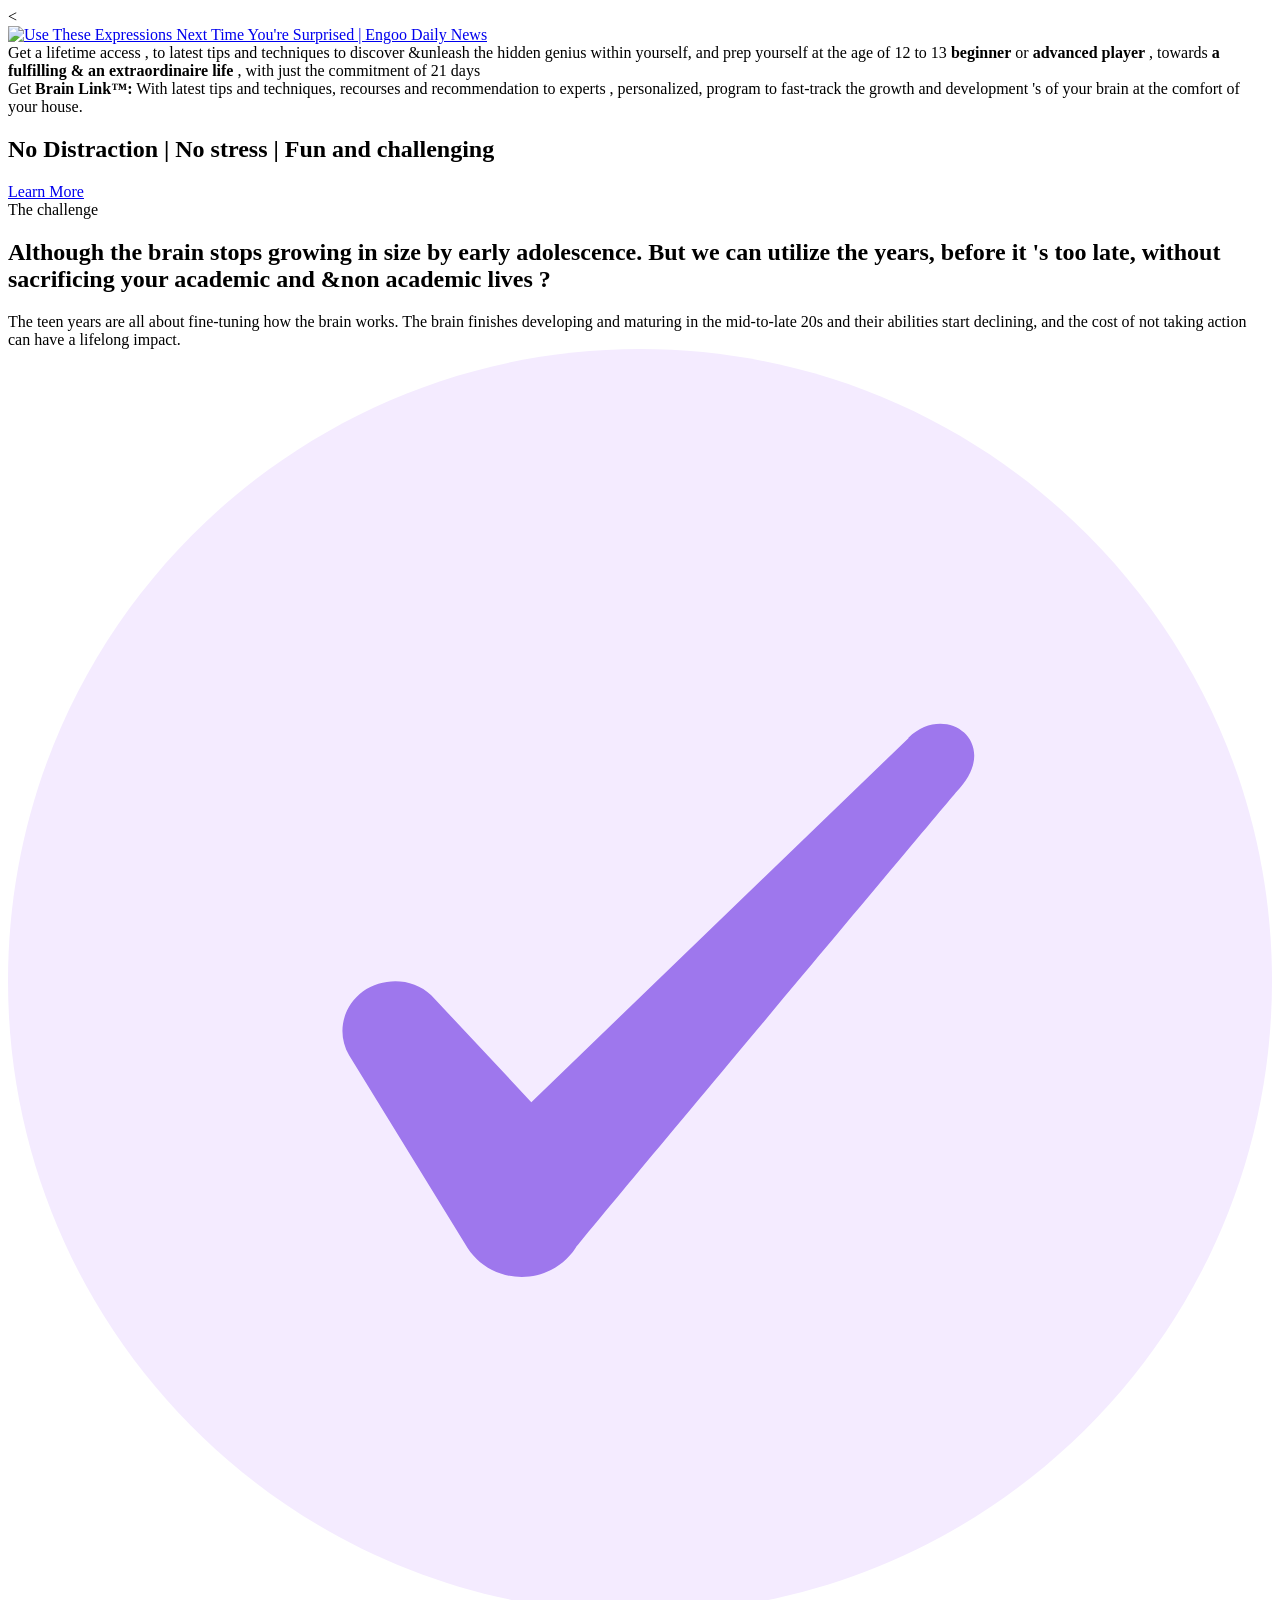
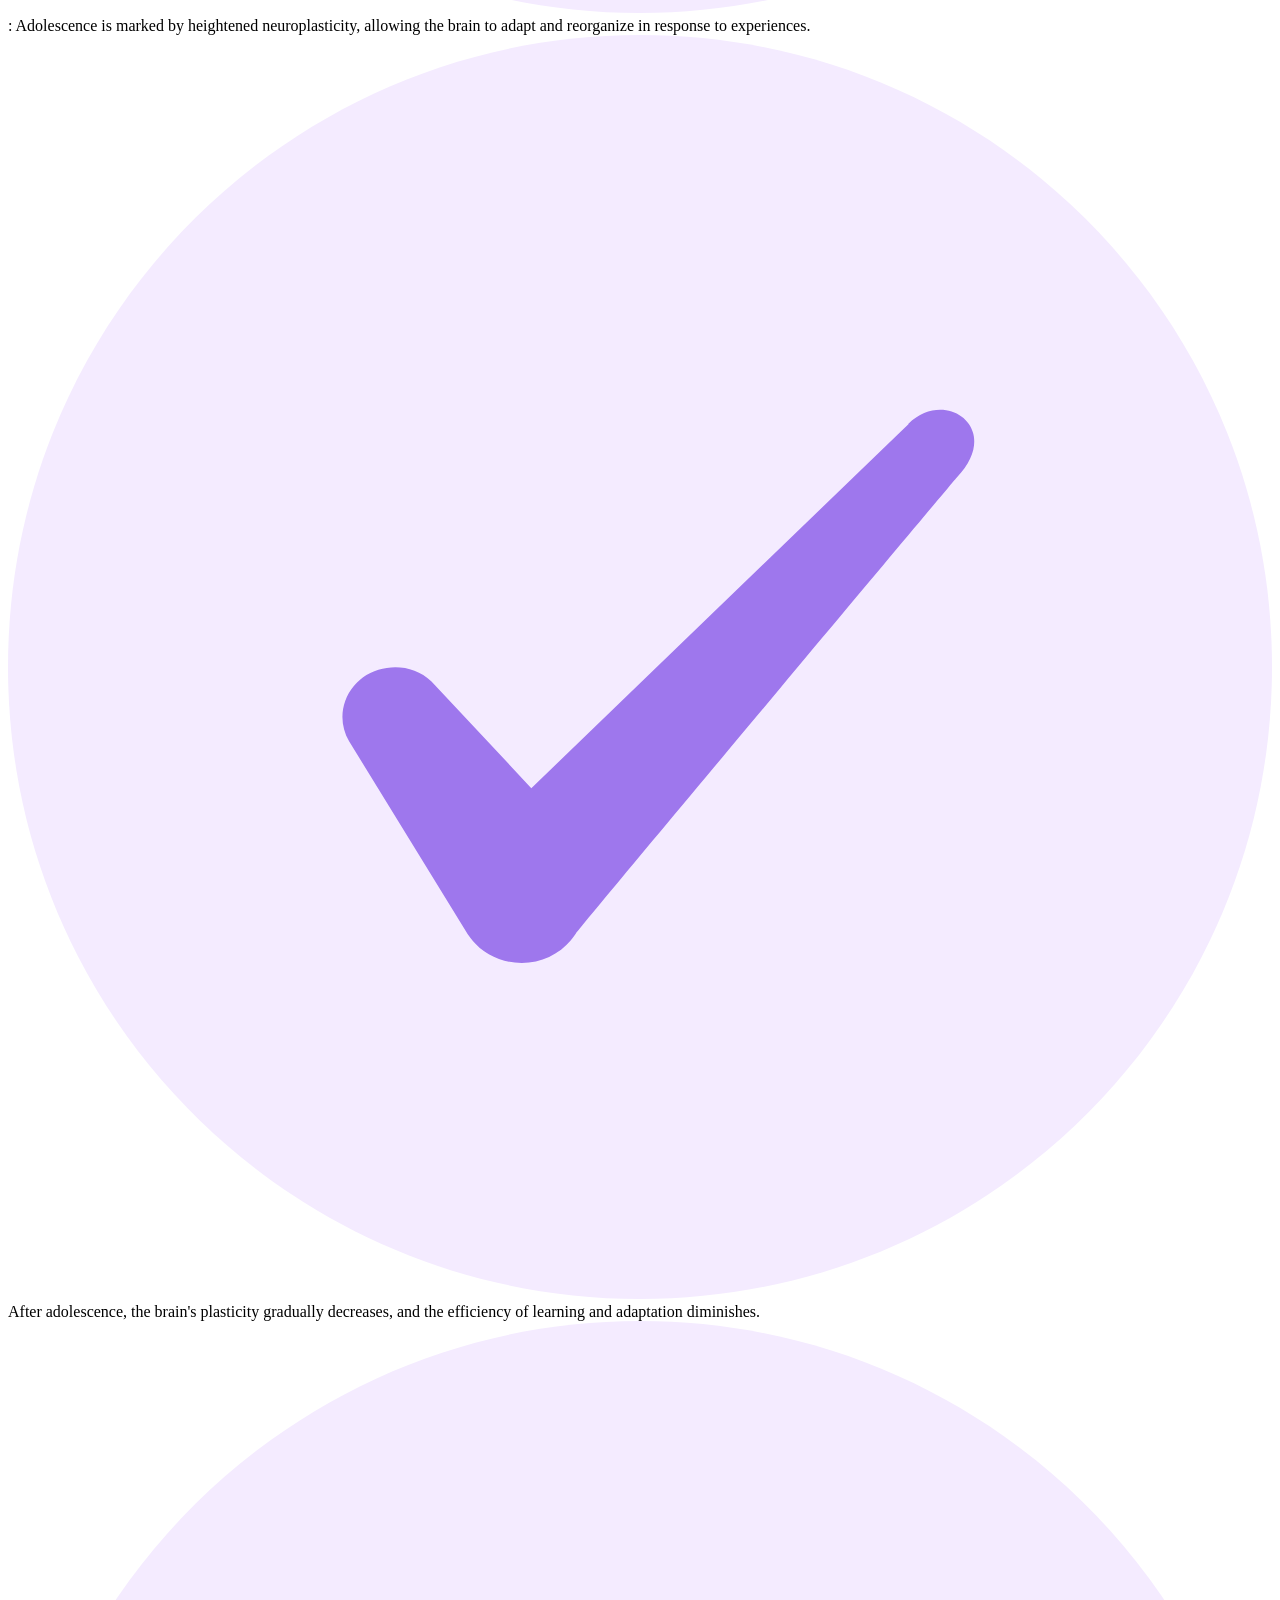
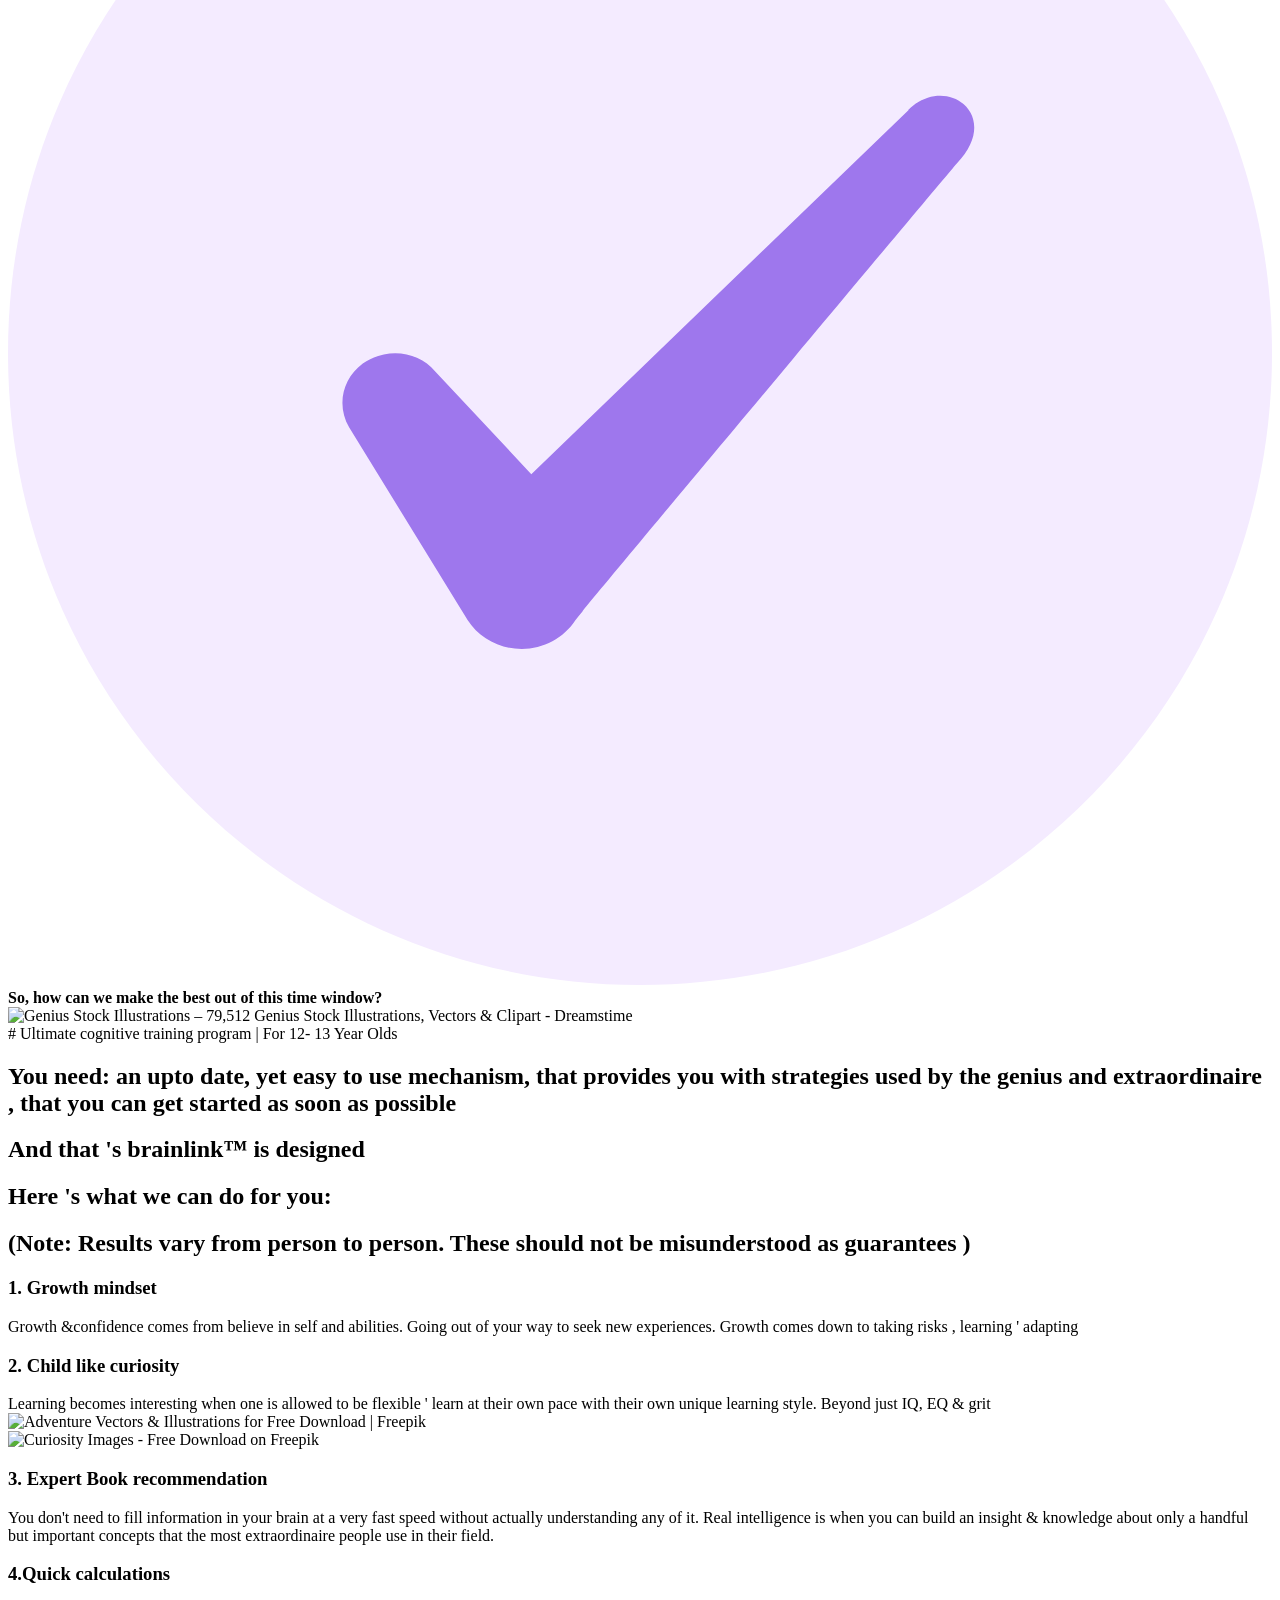
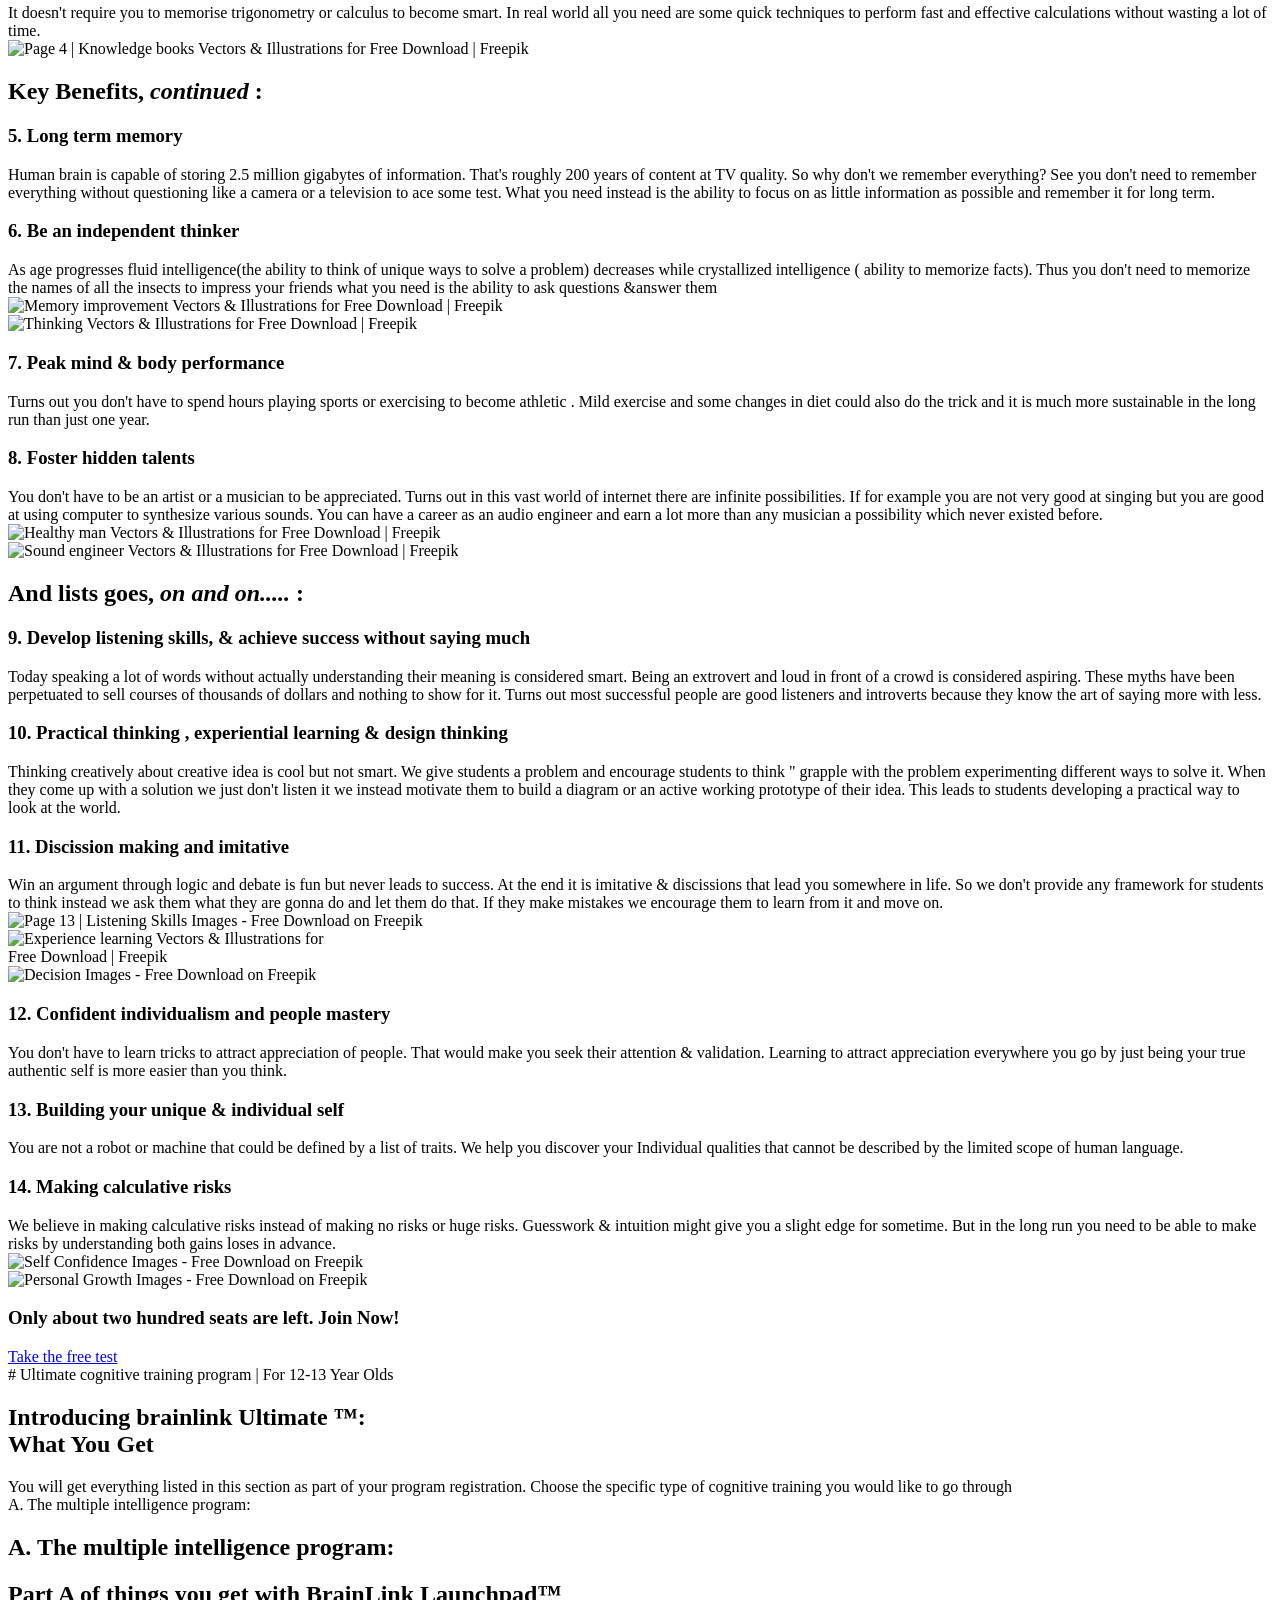
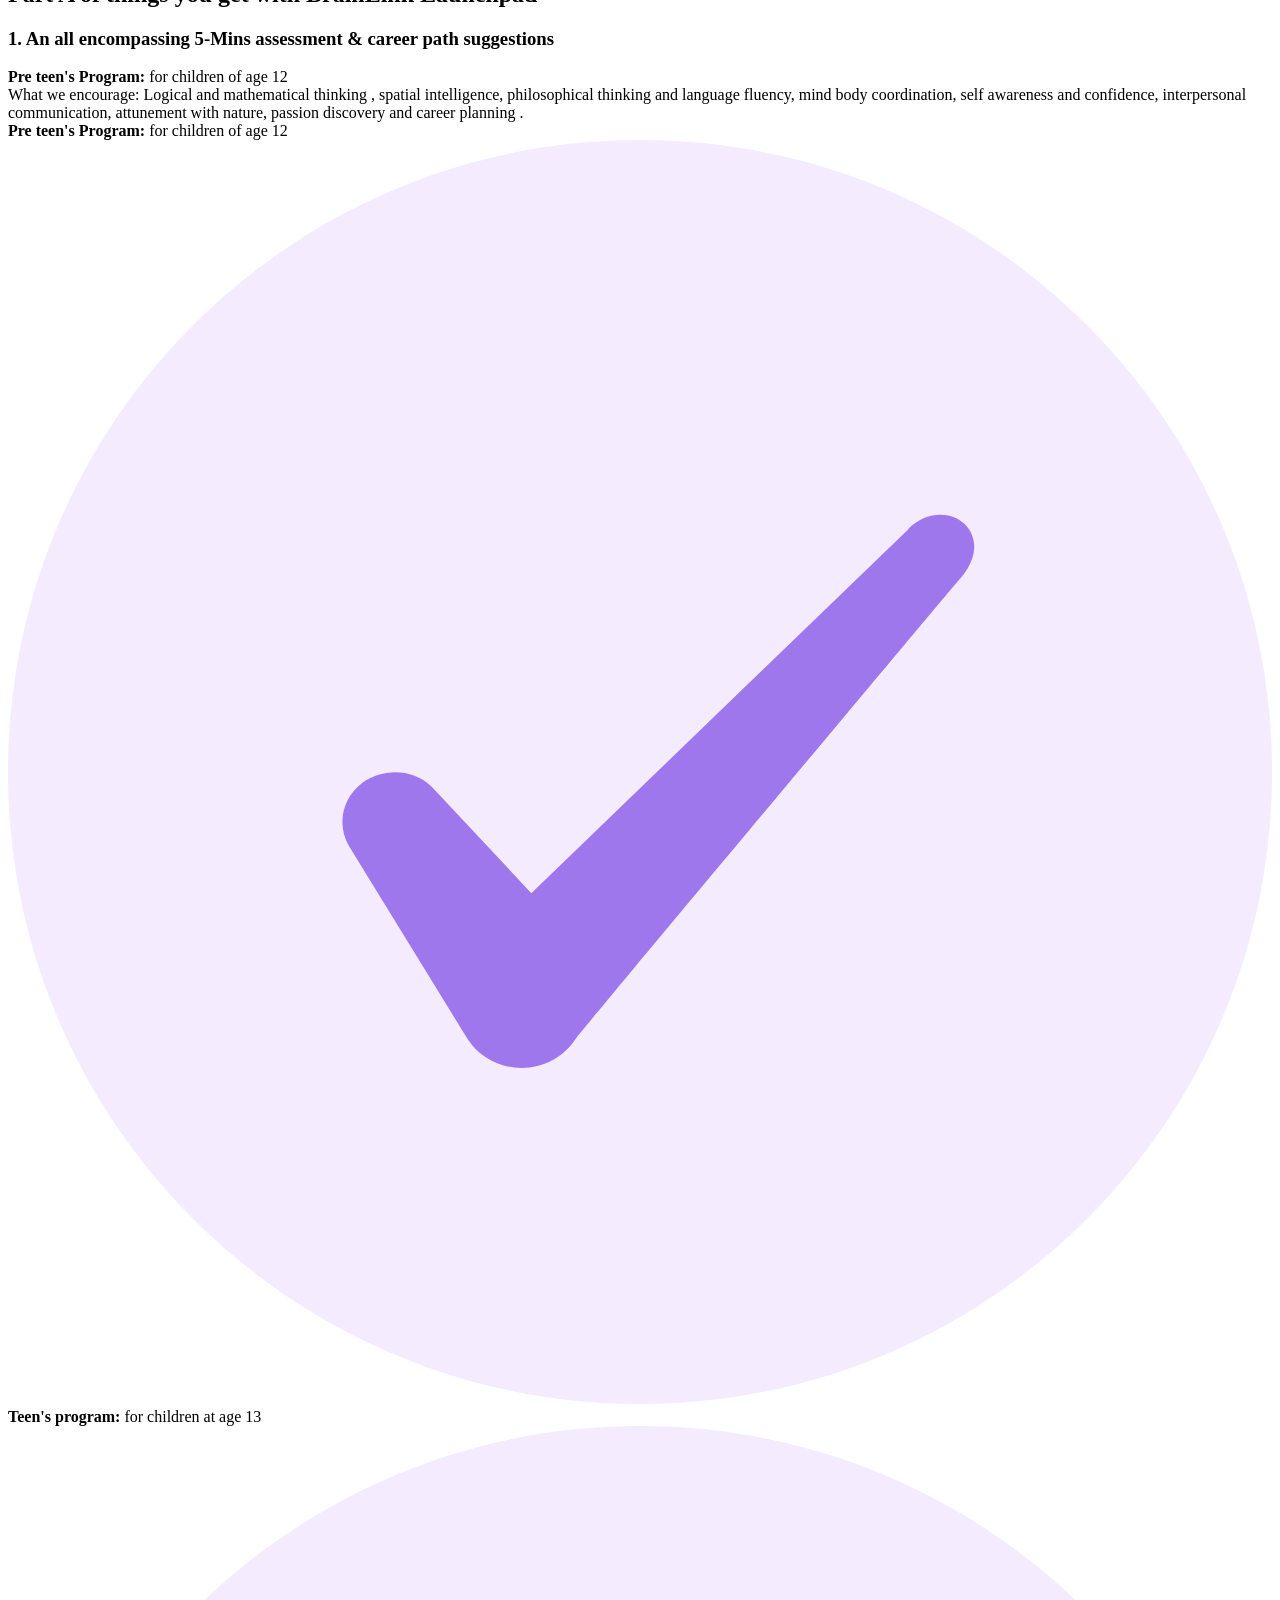
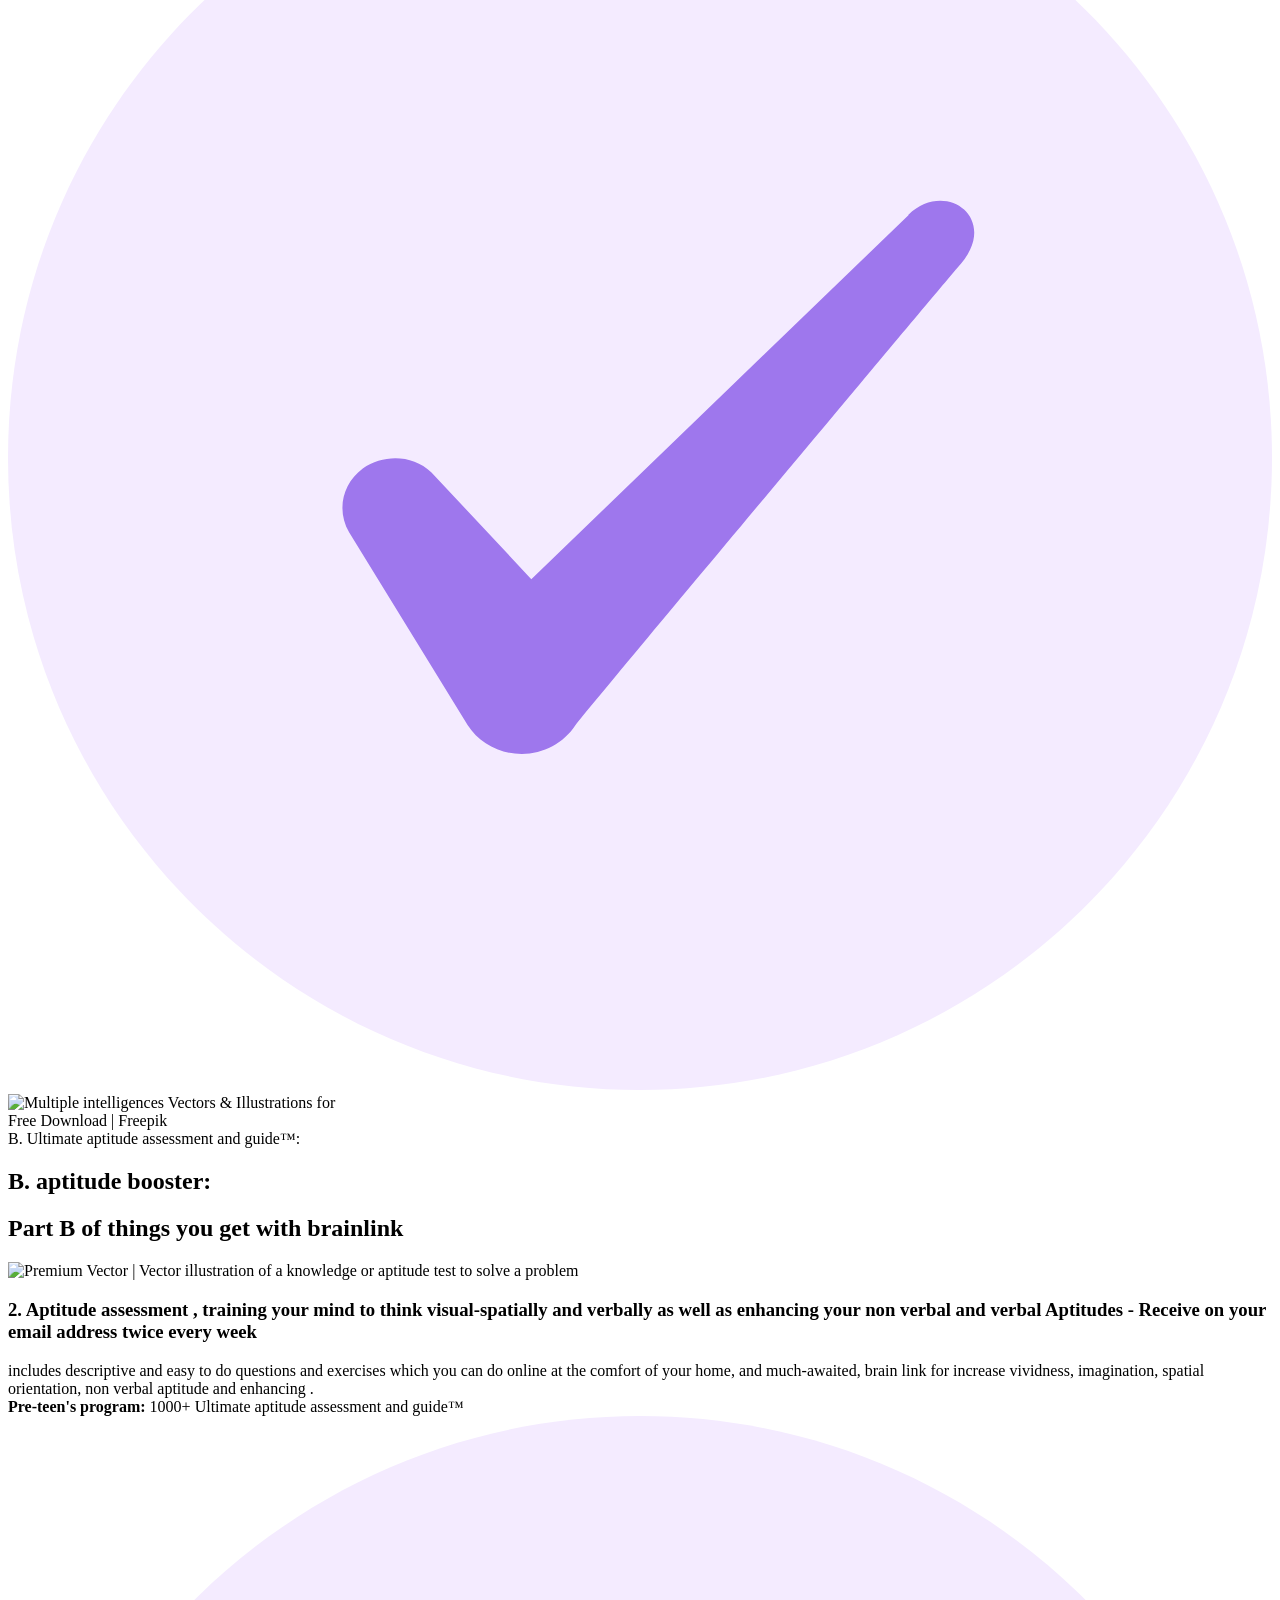
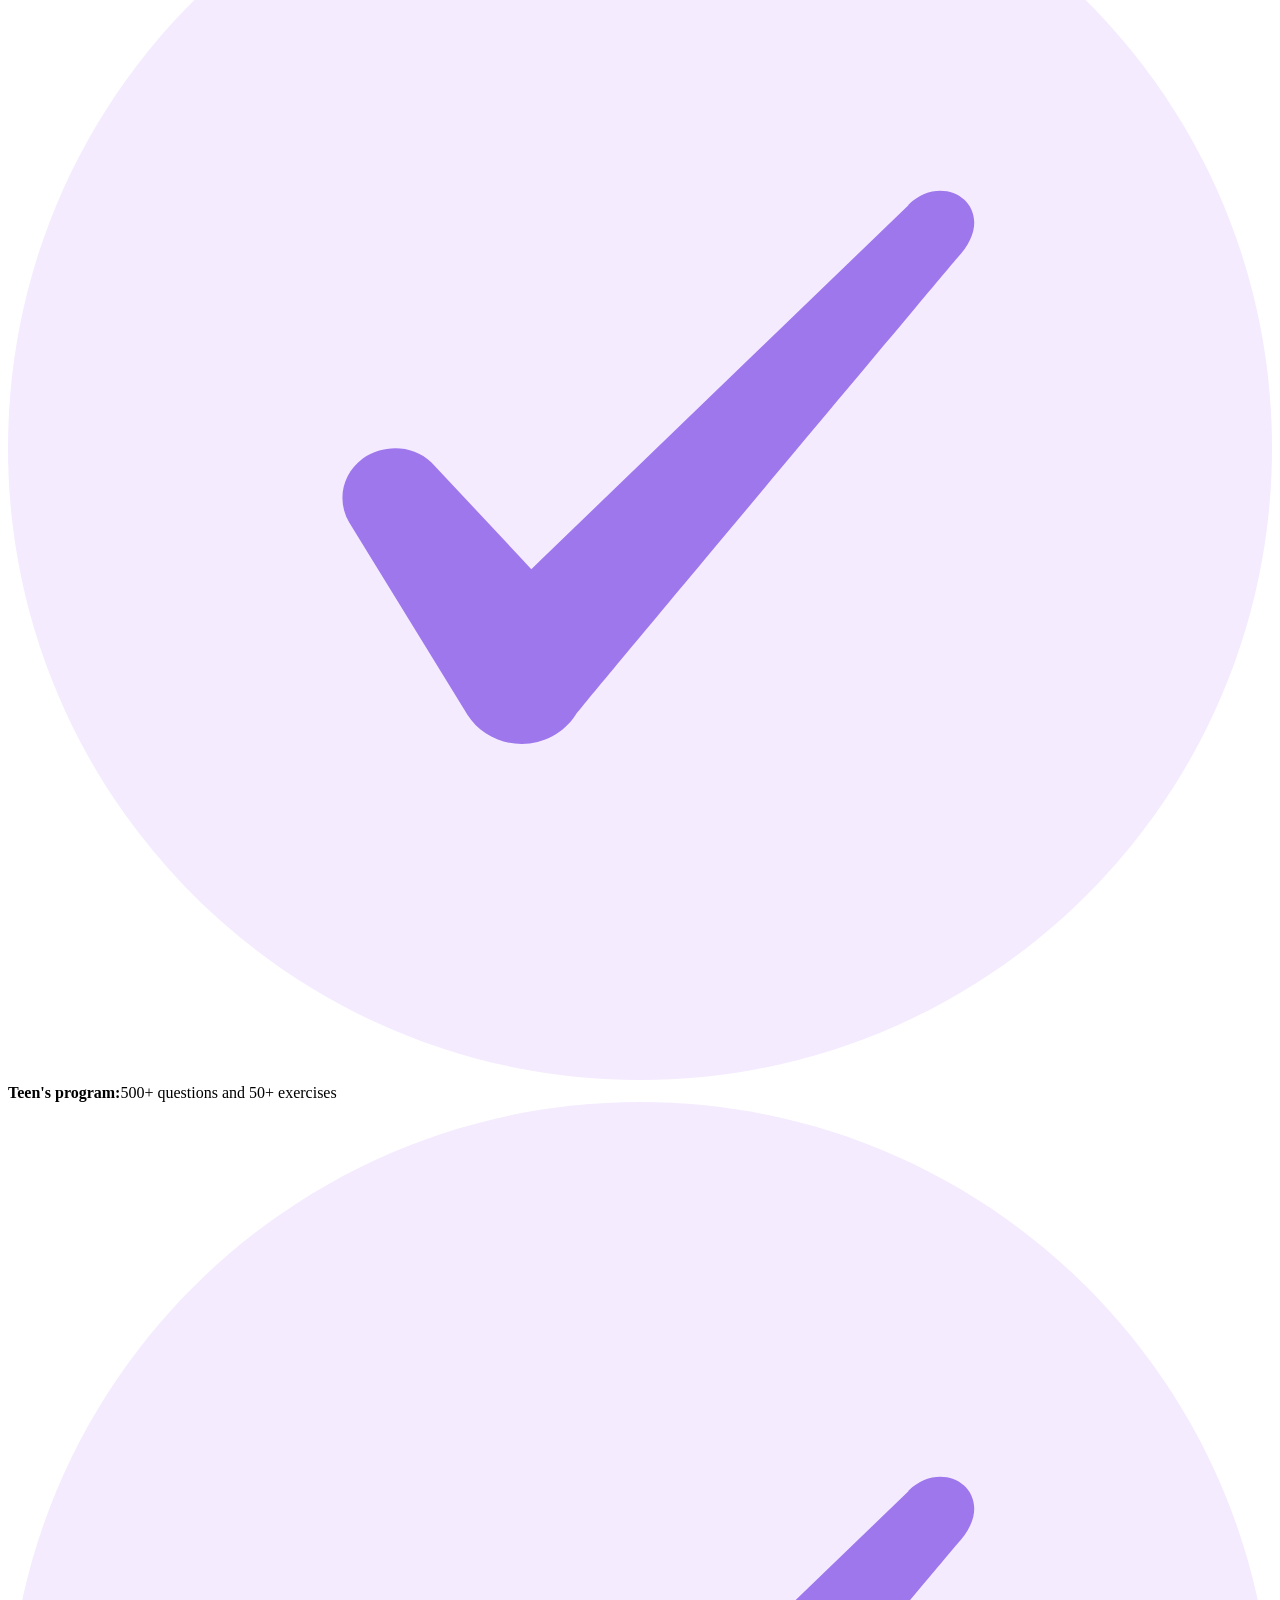
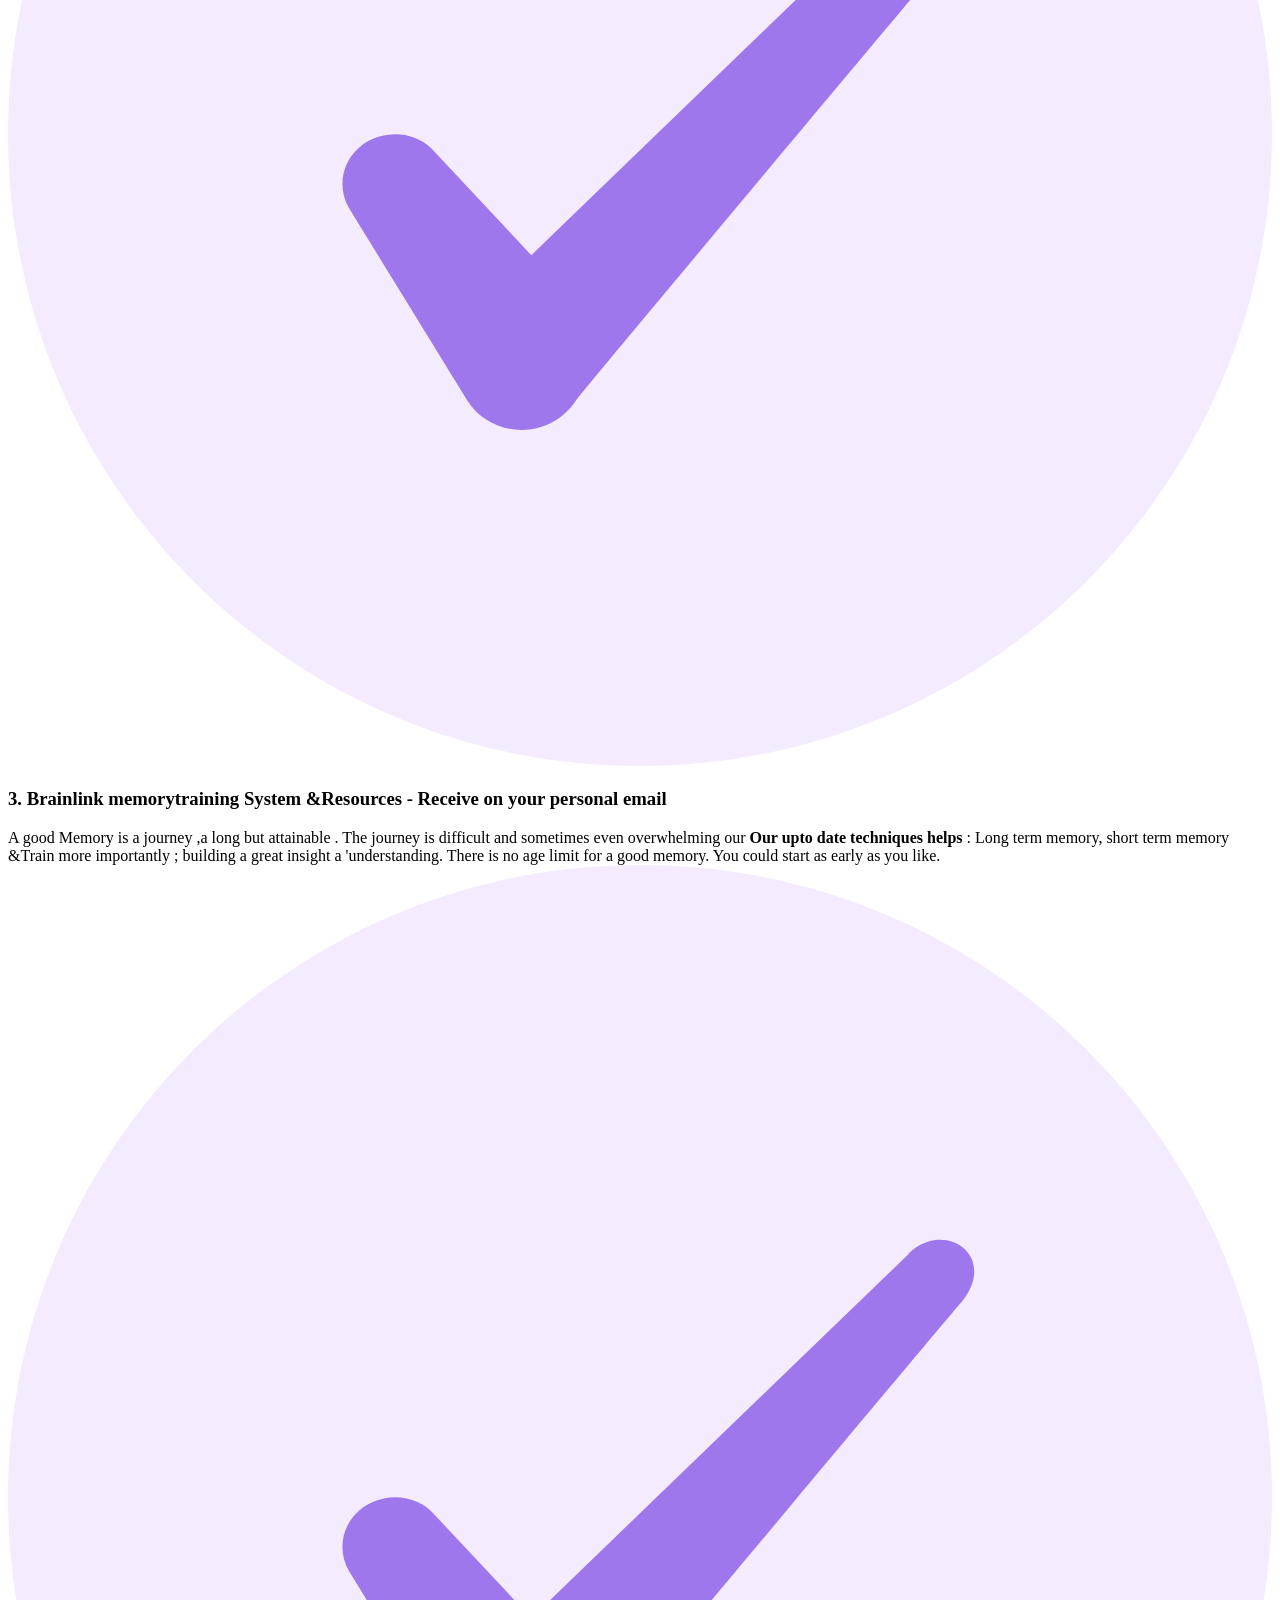
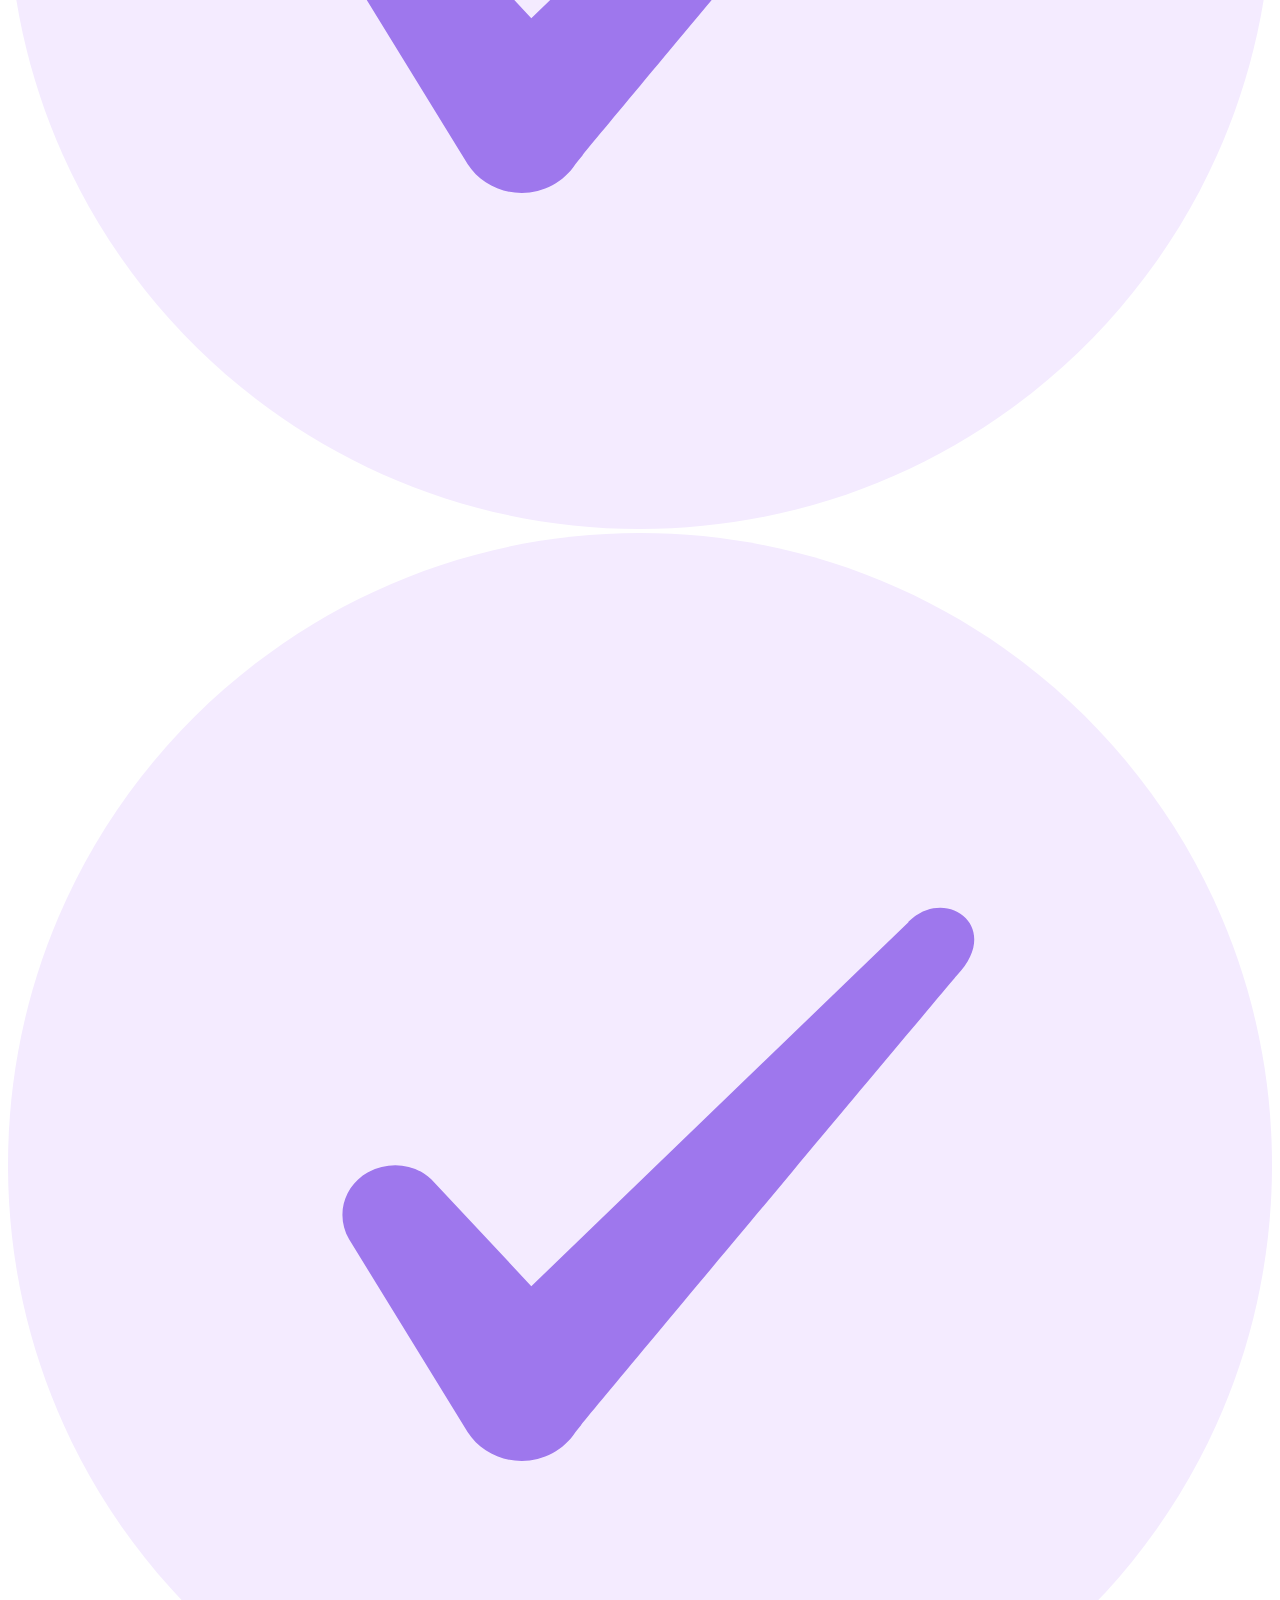
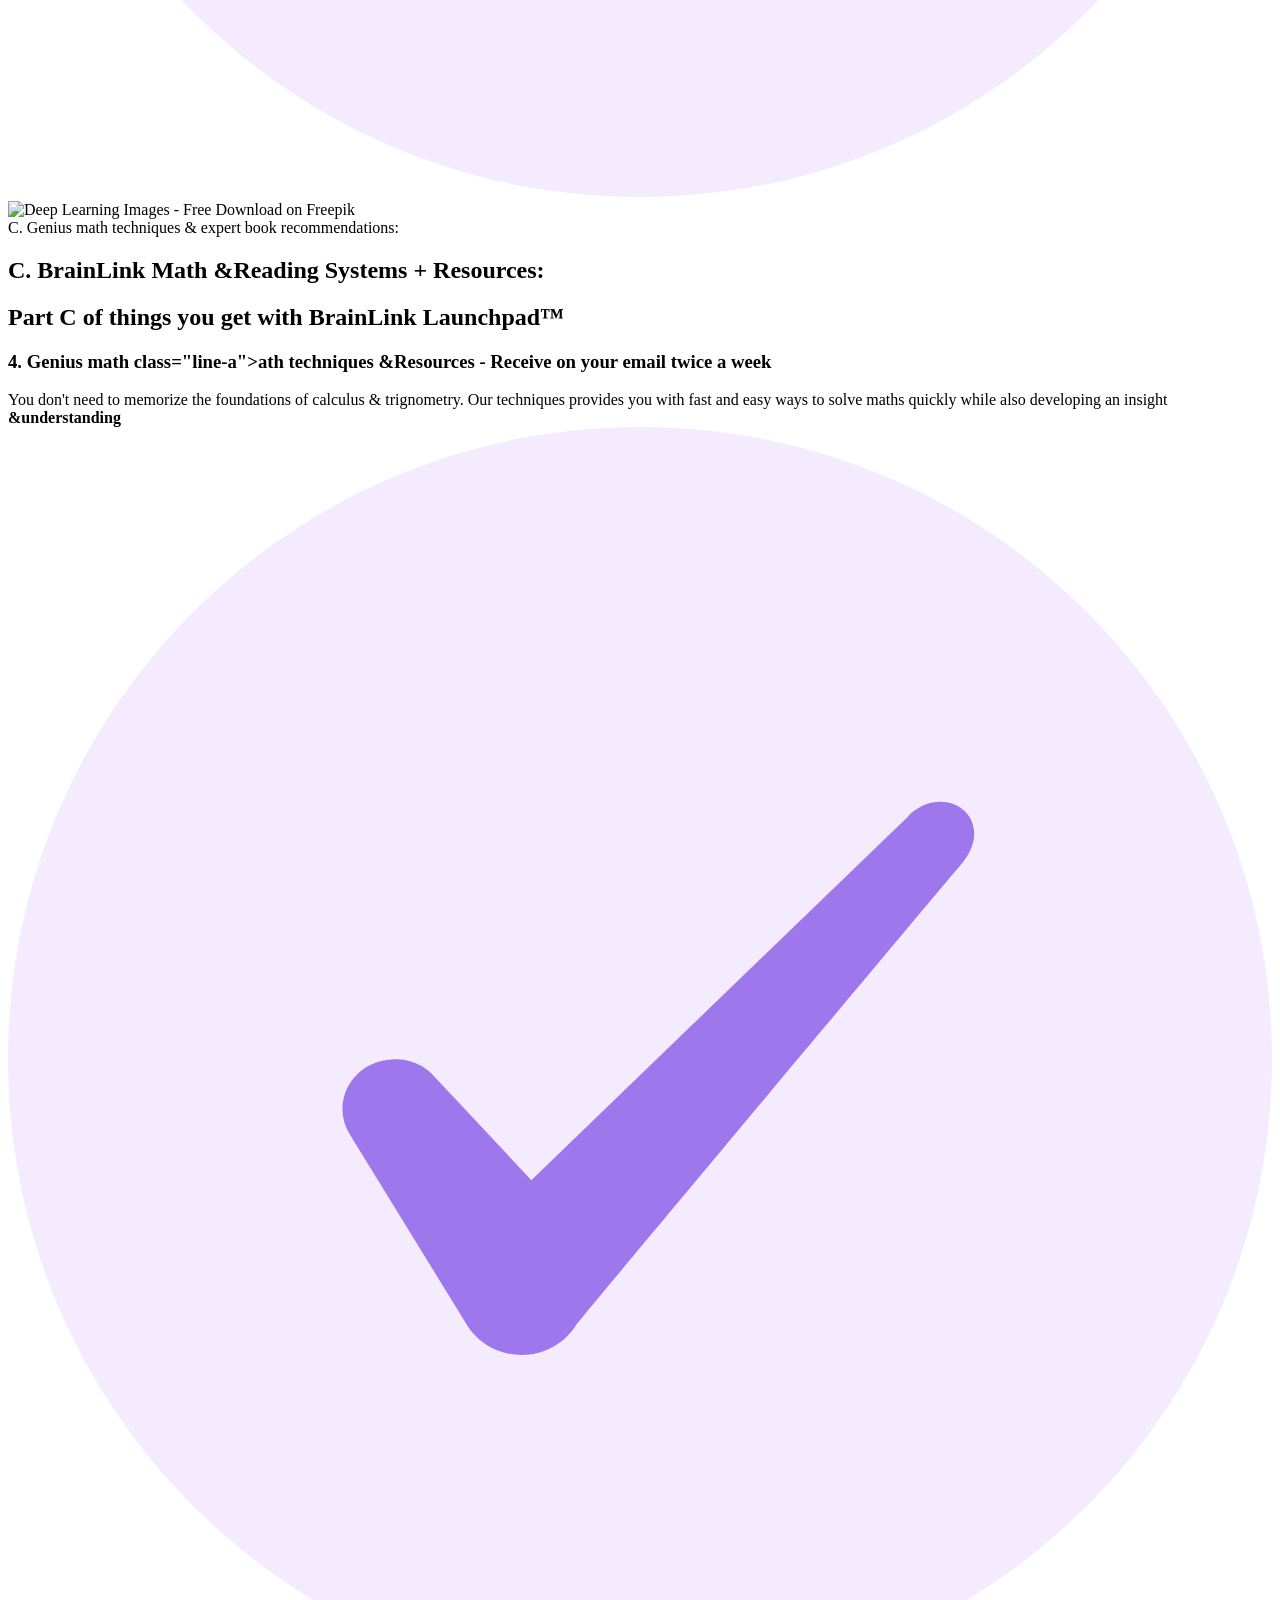
==== indo.html @ 41abfdac "Add files via upload" ====
<!DOCTYPE html>
<!-- Last Published: Fri May 31 2024 10:49:28 GMT+0000 (Coordinated Universal Time) -->
<html data-wf-domain="www.raisingsuperstars.com" data-wf-page="65dc28febdbb9aca78897982" data-wf-site="64d61f16193bcc02bc0337c9">
    <head>
        <meta charset="utf-8"/>
        <title>BrainLink Launchpad - Virtual School for 1 Year by Raising Superstars</title>
        <meta content="Awaken your child&#x27;s hidden talents &amp; potential with this weekly structured program, brought to you by Raising Superstars: the global leader in home-based early childhood education programs." name="description"/>
        <meta content="BrainLink Launchpad - Virtual School for 1 Year by Raising Superstars" property="og:title"/>
        <meta content="Awaken your child&#x27;s hidden talents &amp; potential with this weekly structured program, brought to you by Raising Superstars: the global leader in home-based early childhood education programs." property="og:description"/>
        <meta content="BrainLink Launchpad - Virtual School for 1 Year by Raising Superstars" property="twitter:title"/>
        <meta content="Awaken your child&#x27;s hidden talents &amp; potential with this weekly structured program, brought to you by Raising Superstars: the global leader in home-based early childhood education programs." property="twitter:description"/>
        <meta property="og:type" content="website"/>
        <meta content="summary_large_image" name="twitter:card"/>
        <meta content="width=device-width, initial-scale=1" name="viewport"/>
        <meta content="noindex" name="robots"/>
        <link href="https://cdn.prod.website-files.com/64d61f16193bcc02bc0337c9/css/raising-superstars-website.webflow.334acfb31.css" rel="stylesheet" type="text/css"/>
        <link href="https://fonts.googleapis.com" rel="preconnect"/>
        <link href="https://fonts.gstatic.com" rel="preconnect" crossorigin="anonymous"/>
        <script src="https://ajax.googleapis.com/ajax/libs/webfont/1.6.26/webfont.js" type="text/javascript"></script>
        <script type="text/javascript">
            WebFont.load({
                google: {
                    families: ["Oswald:200,300,400,500,600,700", "Montserrat:100,100italic,200,200italic,300,300italic,400,400italic,500,500italic,600,600italic,700,700italic,800,800italic,900,900italic", "Inconsolata:400,700", "PT Serif:400,400italic,700,700italic", "Ubuntu:300,300italic,400,400italic,500,500italic,700,700italic", "PT Sans:400,400italic,700,700italic", "Open Sans:300,300italic,400,400italic,600,600italic,700,700italic,800,800italic", "Great Vibes:400", "Nunito:regular,500,600,700,800", "Poppins:regular,500,600,700,800"]
                }
            });
        </script>
        <script type="text/javascript">
            !function(o, c) {
                var n = c.documentElement
                  , t = " w-mod-";
                n.className += t + "js",
                ("ontouchstart"in o || o.DocumentTouch && c instanceof DocumentTouch) && (n.className += t + "touch")
            }(window, document);
        </script>
        <link href="https://cdn.prod.website-files.com/64d61f16193bcc02bc0337c9/653139d0065c6d8528890e35_favicon-32x32.png" rel="shortcut icon" type="image/x-icon"/>
        <link href="https://cdn.prod.website-files.com/64d61f16193bcc02bc0337c9/653139b438710da771f9cbf2_webclip.png" rel="apple-touch-icon"/>
        <script async="" src="https://www.googletagmanager.com/gtag/js?id=G-JN2P5NJXTD"></script>
        <script type="text/javascript">
            window.dataLayer = window.dataLayer || [];
            function gtag() {
                dataLayer.push(arguments);
            }
            gtag('js', new Date());
            gtag('set', 'developer_id.dZGVlNj', true);
            gtag('config', 'G-JN2P5NJXTD');
        </script>
        <script type="text/javascript">
            !function(f, b, e, v, n, t, s) {
                if (f.fbq)
                    return;
                n = f.fbq = function() {
                    n.callMethod ? n.callMethod.apply(n, arguments) : n.queue.push(arguments)
                }
                ;
                if (!f._fbq)
                    f._fbq = n;
                n.push = n;
                n.loaded = !0;
                n.version = '2.0';
                n.agent = 'plwebflow';
                n.queue = [];
                t = b.createElement(e);
                t.async = !0;
                t.src = v;
                s = b.getElementsByTagName(e)[0];
                s.parentNode.insertBefore(t, s)
            }(window, document, 'script', 'https://connect.facebook.net/en_US/fbevents.js');
            fbq('init', '749519712507823');
            fbq('track', 'PageView');
        </script>
        <style type="text/css">
            body {
                -webkit-font-smoothing: antialiased;
            }

            /* Hide Horizontal Scrollbar on Auto scroll carousel */
            .Subnav-Container::-webkit-scrollbar {
                width: 0px;
                /* Remove scrollbar space */
                background: transparent;
                /* Optional: just make scrollbar invisible */
            }

            @media (max-width: 768px) {
                /* Adjust the max-width as needed for your mobile breakpoint */ .topbar {
                    /* Add any mobile-specific styles here. For example, you might want to set a max-height or change other properties that are causing the issue */ max-height: 120px;
                    /* Example: limit the height on mobile */
                    overflow: hidden;
                    /* In case the content is too large */
                }
            }
        </style>
        <!-- Deadline Funnel -->
        <script type="text/javascript" data-cfasync="false">
            function SendUrlToDeadlineFunnel(e) {
                var r, t, c, a, h, n, o, A, i = "ABCDEFGHIJKLMNOPQRSTUVWXYZabcdefghijklmnopqrstuvwxyz0123456789+/=", d = 0, l = 0, s = "", u = [];
                if (!e)
                    return e;
                do
                    r = e.charCodeAt(d++),
                    t = e.charCodeAt(d++),
                    c = e.charCodeAt(d++),
                    A = r << 16 | t << 8 | c,
                    a = A >> 18 & 63,
                    h = A >> 12 & 63,
                    n = A >> 6 & 63,
                    o = 63 & A,
                    u[l++] = i.charAt(a) + i.charAt(h) + i.charAt(n) + i.charAt(o);
                while (d < e.length);
                s = u.join("");
                var C = e.length % 3;
                var decoded = (C ? s.slice(0, C - 3) : s) + "===".slice(C || 3);
                decoded = decoded.replace("+", "-");
                decoded = decoded.replace("/", "_");
                return decoded;
            }
            var dfUrl = SendUrlToDeadlineFunnel(location.href);
            var dfParentUrlValue;
            try {
                dfParentUrlValue = window.parent.location.href;
            } catch (err) {
                if (err.name === "SecurityError") {
                    dfParentUrlValue = document.referrer;
                }
            }
            var dfParentUrl = (parent !== window) ? ("/" + SendUrlToDeadlineFunnel(dfParentUrlValue)) : "";
            (function() {
                var s = document.createElement("script");
                s.type = "text/javascript";
                s.async = true;
                s.setAttribute("data-scriptid", "dfunifiedcode");
                s.src = "https://a.deadlinefunnel.com/unified/reactunified.bundle.js?userIdHash=eyJpdiI6IjBDZ2MwVnNQdzlPWERNVEU3ZmY5cnc9PSIsInZhbHVlIjoiWlRLQ1NhQS91dkR6Uml2SjFuVWhnQT09IiwibWFjIjoiNDg0ZGJlYWYzOWU3YmMxMjU5ODE1YjgzYWU5ZjE5YzM1MjIxNzFlNDY2MGE2Nzk4MjE3NjdkN2IxMjc0ZmQyMyJ9&pageFromUrl=" + dfUrl + "&parentPageFromUrl=" + dfParentUrl;
                var s2 = document.getElementsByTagName("script")[0];
                s2.parentNode.insertBefore(s, s2);
            }
            )();
        </script>
        <!-- End Deadline Funnel -->
        <!-- Chatbot -->
        <script>
            document.addEventListener("DOMContentLoaded", function() {
                // List of URLs to exclude
                const excludePages = ['/india-BrainLink-framework', '/india-BrainLinkchallenge', '/india-BrainLink-baby-system-standalone', '/india-BrainLink-launchpad', '/india-search-BrainLink-launchpad', '/global-free-masterclass', '/free-masterclass', '/global-BrainLink-framework', '/global-BrainLink-launchpad', ];

                // Get the current pathname
                const currentPath = window.location.pathname;

                // Check if the current page is in the list of excluded pages
                if (!excludePages.includes(currentPath)) {
                    // Only load the chatbot if the current page is not excluded
                    const coPilotElement = document.createElement('co-pilot');
                    coPilotElement.setAttribute('platform-id', '0ef81827-0d2c-484a-b2d6-ccc7b1e29ed1');
                    coPilotElement.setAttribute('user-id', '721742dd-b5f6-44db-85f7-cd7702b7429e');
                    coPilotElement.setAttribute('chatbot-id', '7a7fd631-fe03-4411-a993-04abf487f200');
                    coPilotElement.setAttribute('is-local', 'false');
                    coPilotElement.innerHTML = '<a href="https://www.chatsimple.ai/?utm_source=widget&utm_medium=referral">copilot</a>';
                    document.body.appendChild(coPilotElement);

                    const script = document.createElement('script');
                    script.src = "https://cdn.chatsimple.ai/ai-loader.js";
                    script.defer = true;
                    document.body.appendChild(script);
                }
            });
        </script>
        <!-- End Chatbot -->
        <!-- Google Tag Manager -->
        <script>
            (function(w, d, s, l, i) {
                w[l] = w[l] || [];
                w[l].push({
                    'gtm.start': new Date().getTime(),
                    event: 'gtm.js'
                });
                var f = d.getElementsByTagName(s)[0]
                  , j = d.createElement(s)
                  , dl = l != 'dataLayer' ? '&l=' + l : '';
                j.async = true;
                j.src = 'https://www.googletagmanager.com/gtm.js?id=' + i + dl;
                f.parentNode.insertBefore(j, f);
            }
            )(window, document, 'script', 'dataLayer', 'GTM-NRTBNHH6');
        </script>
        <!-- End Google Tag Manager -->
        <script>
            var request = new XMLHttpRequest();
            request.open('GET', 'https://www.cloudflare.com/cdn-cgi/trace', true);

            request.onload = function() {
                if (this.status >= 200 && this.status < 400) {
                    // Success!
                    var data = this.response.trim().split('\n').reduce(function(obj, pair) {
                        pair = pair.split('=');
                        return obj[pair[0]] = pair[1],
                        obj;
                    }, {});
                    switch (data.loc) {
                    case "IN":
                        // Redirect if visitor from India
                        break;
                    default:
                        window.location = "https://www.raisingsuperstars.com/global-BrainLink-launchpad"
                        break;
                    }
                } else {// We reached our target server, but it returned an error
                }
            }
            ;

            request.onerror = function() {// There was a connection error of some sort
            }
            ;

            request.send();
        </script>
    </head>
    <body class="body">
        <
                       
                    </div>
                </div>
            </div>
        </div>
        <header class="uui-section_heroheader08">
            <div class="uui-page-padding-14">
                <div class="uui-container-large-11">
                   
                    <div class="uui-padding-vertical-xhuge-10 lesstoppadding">
                        <div class="w-layout-grid uui-heroheader08_component subhead">
                            <div id="w-node-_596370c2-ab33-8688-743c-4eecef1c3cc9-78897982" class="uui-heroheader08_image-wrapper">
                                <a href="#" class="lightbox-link-7 hero w-inline-block w-lightbox">
                                   <img src="pause.jpg" loading="lazy" width="Auto" height="Auto" class="sFlh5c pT0Scc iPVvYb" loading="lazy" width="Auto" height="Auto" style="max-width: 875px; height: 254px; margin: 0px; width: 353px;" alt="Use These Expressions Next Time You're Surprised | Engoo Daily News" jsname="kn3ccd" aria-hidden="false">                                    <script type="application/json" class="w-json">
                                        {
                                            "items": [
                                                {
                                                    "url": "https://youtube.com/shorts/z7jssLdnLK8?si=muyc62rp6g_kN0oo",
                                                    "originalUrl": "https://youtube.com/shorts/z7jssLdnLK8?si=muyc62rp6g_kN0oo",
                                                    "width": 940,
                                                    "height": 528,
                                                    "html": "<iframe class=\"embedly-embed\" src=\"//cdn.embedly.com/widgets/media.html?src=https%3A%2F%2Fwww.youtube.com%2Fembed%2FhthXVhPaE_4%3Ffeature%3Doembed&display_name=YouTube&url=https%3A%2F%2Fwww.youtube.com%2Fwatch%3Fv%3DhthXVhPaE_4&key=96f1f04c5f4143bcb0f2e68c87d65feb&type=text%2Fhtml&schema=youtube\" width=\"940\" height=\"528\" scrolling=\"no\" title=\"YouTube embed\" frameborder=\"0\" allow=\"autoplay; fullscreen; encrypted-media; picture-in-picture;\" allowfullscreen=\"true\"></iframe>",
                                                    "type": "video"
                                                }
                                            ],
                                            "group": ""
                                        }</script>
                                </a>
                            </div>
                            <div class="uui-heroheader08_content">
                                <div class="uui-max-width-small _45rem">
                                    <div class="uui-text-size-xlarge subhead _2-6rem">
                                        Get a lifetime access , to latest tips and techniques to discover &amp;unleash the hidden genius within yourself, and prep yourself <span class="line-a">at the  </span>
                                        <span class="line-a">age of </span>
                                        <span class="line-a">12 to 13</span>
                                        <span class="line-a">
                                            <strong>beginner</strong>
                                        </span>
                                        <span class="line-a">or</span>
                                        <span class="line-an">
                                            <strong>advanced player</strong>
                                        </span>
                                        , towards <strong>a fulfilling  &amp; an extraordinaire life</strong>
                                        , <span class="red-highlight-heading">with just the commitment of 21 days</span>
                                    </div>
                                    <div class="uui-space-xxsmall-5"></div>
                                    <div class="uui-space-xsmall">
                                        <div class="uui-text-size-xlarge _1-2rem">
                                            Get<strong> Brain Link™:</strong>
                                            With latest tips and techniques, recourses and recommendation to experts , personalized, program to fast-track the growth and development  &#x27;s of your brain at the comfort of your house.
                                        </div>
                                    </div>
                                </div>
                                <div class="uui-space-small-4"></div>
                                <div class="uui-max-width-small">
                                    <div class="uui-space-xxsmall-5"></div>
                                    <div class="uui-space-xsmall"></div>
                                </div>
                                <div class="uui-space-xsmall">
                                    <h2 class="uui-text-size-medium-14 disclaimer">No Distraction | No stress | Fun and challenging</h2>
                                </div>
                                <div class="uui-button-row-2 is-reverse-mobile-landscape launchpad left">
                                    <div class="uui-button-wrapper-2 max-width-full-mobile-landscape launchpad">
                                        <a href="index.html">
                                            <div>Learn More</div>
                                        </a>
                                    </div>
                                </div>
                                
                        </div>
                    </div>
                </div>
            </div>
        </header>
        <section class="uui-section_layout08">
            <div class="uui-page-padding-14">
                <div class="uui-container-large-11">
                    <div class="uui-padding-vertical-xhuge-10">
                        <div class="w-layout-grid uui-layout08_component">
                            <div class="uui-layout08_content">
                                <div class="uui-heading-subheading-13">The challenge</div>
                                <h2 class="uui-heading-medium-10">
                                   Although the brain stops growing in size by early adolescence.  But we can utilize the years, before it &#x27;s too late, <span class="red-highlight-heading">without sacrificing your academic and &amp;non academic lives</span>
                                    ?
                                </h2>
                                <div class="uui-space-xsmall-8"></div>
                                <div class="uui-text-size-large-12">The teen years are all about fine-tuning how the brain works. The brain finishes developing and maturing in the mid-to-late 20s and their abilities start declining, and the cost of not taking action can have a lifelong impact.</div>
                                <div class="uui-layout08_item-list">
                                    <div id="w-node-_315b1418-5111-667b-a23c-f2f3e4ff8d5c-78897982" class="uui-layout08_item">
                                        <div class="uui-layout08_item-icon-wrapper">
                                            <div class="uui-icon-1x1-xsmall-7 w-embed">
                                                <svg width="currentWidth" height="currentHeight" viewBox="0 0 28 28" fill="none" xmlns="http://www.w3.org/2000/svg">
                                                    <path d="M0 14C0 6.26801 6.26801 0 14 0V0C21.732 0 28 6.26801 28 14V14C28 21.732 21.732 28 14 28V28C6.26801 28 0 21.732 0 14V14Z" fill="#F4EBFF"/>
                                                    <path fill-rule="evenodd" clip-rule="evenodd" d="M19.9457 8.62169L11.5923 16.6834L9.37568 14.315C8.96734 13.93 8.32568 13.9067 7.85901 14.2334C7.40401 14.5717 7.27568 15.1667 7.55568 15.645L10.1807 19.915C10.4373 20.3117 10.8807 20.5567 11.3823 20.5567C11.8607 20.5567 12.3157 20.3117 12.5723 19.915C12.9923 19.3667 21.0073 9.81169 21.0073 9.81169C22.0573 8.73836 20.7857 7.79336 19.9457 8.61002V8.62169Z" fill="#9E77ED"/>
                                                </svg>
                                            </div>
                                        </div>
                                        <div class="uui-layout08_item-text-wrapper">
                                            <div class="uui-text-size-large-12">: Adolescence is marked by heightened neuroplasticity, allowing the brain to adapt and reorganize in response to experiences.</div>
                                        </div>
                                    </div>
                                    <div id="w-node-_315b1418-5111-667b-a23c-f2f3e4ff8d62-78897982" class="uui-layout08_item">
                                        <div class="uui-layout08_item-icon-wrapper">
                                            <div class="uui-icon-1x1-xsmall-7 w-embed">
                                                <svg width="currentWidth" height="currentHeight" viewBox="0 0 28 28" fill="none" xmlns="http://www.w3.org/2000/svg">
                                                    <path d="M0 14C0 6.26801 6.26801 0 14 0V0C21.732 0 28 6.26801 28 14V14C28 21.732 21.732 28 14 28V28C6.26801 28 0 21.732 0 14V14Z" fill="#F4EBFF"/>
                                                    <path fill-rule="evenodd" clip-rule="evenodd" d="M19.9457 8.62169L11.5923 16.6834L9.37568 14.315C8.96734 13.93 8.32568 13.9067 7.85901 14.2334C7.40401 14.5717 7.27568 15.1667 7.55568 15.645L10.1807 19.915C10.4373 20.3117 10.8807 20.5567 11.3823 20.5567C11.8607 20.5567 12.3157 20.3117 12.5723 19.915C12.9923 19.3667 21.0073 9.81169 21.0073 9.81169C22.0573 8.73836 20.7857 7.79336 19.9457 8.61002V8.62169Z" fill="#9E77ED"/>
                                                </svg>
                                            </div>
                                        </div>
                                        <div class="uui-layout08_item-text-wrapper">
                                            <div class="uui-text-size-large-12">After adolescence, the brain's plasticity gradually decreases, and the efficiency of learning and adaptation diminishes.    </div>
                                        </div>
                                    </div>
                                    <div id="w-node-_315b1418-5111-667b-a23c-f2f3e4ff8d68-78897982" class="uui-layout08_item">
                                        <div class="uui-layout08_item-icon-wrapper">
                                            <div class="uui-icon-1x1-xsmall-7 w-embed">
                                                <svg width="currentWidth" height="currentHeight" viewBox="0 0 28 28" fill="none" xmlns="http://www.w3.org/2000/svg">
                                                    <path d="M0 14C0 6.26801 6.26801 0 14 0V0C21.732 0 28 6.26801 28 14V14C28 21.732 21.732 28 14 28V28C6.26801 28 0 21.732 0 14V14Z" fill="#F4EBFF"/>
                                                    <path fill-rule="evenodd" clip-rule="evenodd" d="M19.9457 8.62169L11.5923 16.6834L9.37568 14.315C8.96734 13.93 8.32568 13.9067 7.85901 14.2334C7.40401 14.5717 7.27568 15.1667 7.55568 15.645L10.1807 19.915C10.4373 20.3117 10.8807 20.5567 11.3823 20.5567C11.8607 20.5567 12.3157 20.3117 12.5723 19.915C12.9923 19.3667 21.0073 9.81169 21.0073 9.81169C22.0573 8.73836 20.7857 7.79336 19.9457 8.61002V8.62169Z" fill="#9E77ED"/>
                                                </svg>
                                            </div>
                                        </div>
                                        <div class="uui-layout08_item-text-wrapper">
                                            <div class="uui-text-size-large-12"While neural development continues throughout life, the window of opportunity for shaping fundamental cognitive and emotional processes narrows significantly beyond adolescence.</div>
                                        </div>
                                    </div>
                                    <div class="uui-text-size-large-12">
                                        <strong>So, how can we make the best out of this time window?</strong>
                                    </div>
                                </div>
                            </div>
                            <div class="uui-layout08_image-wrapper">
                               <img src="https://thumbs.dreamstime.com/b/human-brain-creative-mind-concept-genius-vector-illustration-192079670.jpg" loading="lazy" sizes="(max-width: 479px)  jsaction="VQAsE" class="sFlh5c pT0Scc iPVvYb" style="max-width: 800px; height: 315px; margin: 0px; width: 315px;" alt="Genius Stock Illustrations – 79,512 Genius Stock Illustrations, Vectors &amp;  Clipart - Dreamstime" jsname="kn3ccd" aria-hidden="false">
                            </div>
                        </div>
                    </div>
                </div>
            </div>
        </section>
        <section class="uui-section_layout62-2">
            <div class="uui-page-padding-13">
                <div class="uui-container-large-11">
                    <div class="uui-padding-vertical-xhuge-10">
                        <div class="uui-heading-subheading-3 mobilevisible">
                            # <span class="redtext">Ultimate cognitive training program</span>
                            | For 12- 13 Year Olds
                        </div>
                        <h2 class="uui-heading-medium-2 bigger _3rem">
                            You need: an upto date, yet easy to use mechanism, that provides you with strategies used by the genius and extraordinaire , <span class="red-highlight-heading">that you can get started as soon as possible</span>
                            <span></span>
                        </h2>
                        <div class="uui-space-xsmall"></div>
                        <h2 class="uui-heading-medium-2 smaller">And that &#x27;s brainlink™ is designed</h2>
                        <div class="uui-space-xsmall"></div>
                        <div class="uui-space-xsmall"></div>
                        <div class="uui-space-xsmall"></div>
                    </div>
                </div>
                <div class="uui-container-large-10">
                    <h2 class="uui-heading-medium-10 _2-75rem">Here &#x27;s what we can do for you:</h2>
                    <h2 class="uui-text-size-medium-14 disclaimer">(Note: Results vary from person to person. These should not be misunderstood as guarantees )</h2>
                    <div class="uui-padding-vertical-xhuge-9">
                        <div data-duration-in="400" data-duration-out="200" data-current="Tab 1" data-easing="ease" class="uui-layout62_component-3 w-tabs">
                            <div id="w-node-_315b1418-5111-667b-a23c-f2f3e4ff8d94-78897982" class="uui-layout62_tabs-menu-2 w-tab-menu">
                                <a data-w-tab="Tab 1" class="uui-layout62_tabs-link-2 w-inline-block w-tab-link w--current">
                                    <h3 class="uui-heading-xsmall-4">1. Growth mindset </h3>
                                    <div class="uui-space-xxsmall-6"></div>
                                    <div class="uui-text-size-medium-14">Growth &amp;confidence comes from believe in self and abilities. Going out of your way to seek new experiences. Growth comes down to taking risks , learning  &#x27; adapting </div>
                                </a>
                                <a data-w-tab="Tab 2" class="uui-layout62_tabs-link-2 w-inline-block w-tab-link">
                                    <h3 class="uui-heading-xsmall-4">2. Child like curiosity</h3>
                                    <div class="uui-space-xxsmall-6"></div>
                                    <div class="uui-text-size-medium-14">Learning becomes interesting when one is allowed to be flexible &#x27; learn at their own pace with their own unique learning style. Beyond just IQ, EQ   &amp; grit</div>
                                </a>
                            </div>
                            <div id="w-node-_315b1418-5111-667b-a23c-f2f3e4ff8da1-78897982" class="w-tab-content">
                                <div data-w-tab="Tab 1" class="w-tab-pane w--tab-active">
                                    <div class="uui-layout62_image-wrapper benefitslaunchpad">
                                       <img src="https://img.freepik.com/free-vector/flat-adventure-background-with-mountains_23-2149045825.jpg" jsaction="VQAsE" loading="lazy" sizes="(max-width: 479px) class="sFlh5c pT0Scc iPVvYb" style="max-width: 626px; height: 235px; margin: 0px; width: 353px;" alt="Adventure Vectors &amp; Illustrations for Free Download | Freepik" jsname="kn3ccd" aria-hidden="false">
                                    </div>
                                </div>
                                <div data-w-tab="Tab 2" class="w-tab-pane">
                                    <div class="uui-layout62_image-wrapper benefitslaunchpad">
                                        <img src="https://img.freepik.com/free-vector/curiosity-search-concept-illustration_114360-10730.jpg" jsaction="VQAsE" loading="lazy" sizes="(max-width: 479px) class="sFlh5c pT0Scc iPVvYb" style="max-width: 626px; height: 171px; margin: 0px; width: 171px;" alt="Curiosity Images - Free Download on Freepik" jsname="kn3ccd" aria-hidden="false">                                    </div>
                                </div>
                            </div>
                        </div>
                        <div data-duration-in="400" data-duration-out="200" id="w-node-_315b1418-5111-667b-a23c-f2f3e4ff8da8-78897982" data-current="Tab 1" data-easing="ease" class="uui-layout62_component-3 w-tabs">
                            <div id="w-node-_315b1418-5111-667b-a23c-f2f3e4ff8da9-78897982" class="uui-layout62_tabs-menu-2 w-tab-menu">
                                <a data-w-tab="Tab 1" class="uui-layout62_tabs-link-2 w-inline-block w-tab-link w--current">
                                    <h3 class="uui-heading-xsmall-4">3. Expert Book recommendation</h3>
                                    <div class="uui-space-xxsmall-6"></div>
                                    <div class="uui-text-size-medium-14">You don't need to fill information in your brain at a very fast speed without actually understanding any of it. Real intelligence is when you can build an insight &amp;  knowledge about only a handful but important concepts that the most extraordinaire people use in their field.   </div>
                                </a>
                                <a data-w-tab="Tab 2" class="uui-layout62_tabs-link-2 w-inline-block w-tab-link">
                                    <h3 class="uui-heading-xsmall-4">4.Quick calculations</h3>
                                    <div class="uui-space-xxsmall-6"></div>
                                    <div class="uui-text-size-medium-14">It doesn't require you to memorise trigonometry or calculus to become smart. In real world all you need are some quick techniques to perform fast and effective calculations without wasting a lot of time. </div>
                                </a>
                            </div>
                            <div id="w-node-_315b1418-5111-667b-a23c-f2f3e4ff8db6-78897982" class="w-tab-content">
                                <div data-w-tab="Tab 1" class="w-tab-pane w--tab-active">
                                   
                                    </div>
                                </div>
                                <div data-w-tab="Tab 2" class="w-tab-pane">
                                    <div class="uui-layout62_image-wrapper benefitslaunchpad">
                                        <img src="https://img.freepik.com/free-vector/hand-drawn-flat-design-stack-books_52683-82870.jpg" jsaction="VQAsE" loading="lazy" sizes="(max-width: 479px) class="sFlh5c pT0Scc iPVvYb" style="max-width: 578px; height: 315px; margin: 0px; width: 291px;" alt="Page 4 | Knowledge books Vectors &amp; Illustrations for Free Download | Freepik" jsname="kn3ccd" aria-hidden="false">                                    </div>
                                </div>
                            </div>
                        </div>
                    </div>
                    <h2 id="w-node-_315b1418-5111-667b-a23c-f2f3e4ff8dbd-78897982" class="uui-heading-medium-10 _2-75rem mobileonly">
                        Key Benefits, <em>continued</em>
                        :
                    </h2>
                    <div class="uui-padding-vertical-xhuge-9">
                        <div data-duration-in="400" data-duration-out="200" data-current="Tab 1" data-easing="ease" class="uui-layout62_component-3 w-tabs">
                            <div id="w-node-_315b1418-5111-667b-a23c-f2f3e4ff8dc4-78897982" class="uui-layout62_tabs-menu-2 w-tab-menu">
                                <a data-w-tab="Tab 1" class="uui-layout62_tabs-link-2 w-inline-block w-tab-link w--current">
                                    <h3 class="uui-heading-xsmall-4">5. Long term memory </h3>
                                    <div class="uui-space-xxsmall-6"></div>
                                    <div class="uui-text-size-medium-14">Human brain is capable of storing 2.5 million gigabytes of information. That's roughly 200 years of content at TV quality. So why don't we remember everything? See you don't need to remember everything without questioning like a camera or a television to ace some test. What you need instead is the ability to focus on as little information as possible and remember it for long term. </div>
                                </a>
                                <a data-w-tab="Tab 2" class="uui-layout62_tabs-link-2 w-inline-block w-tab-link">
                                    <h3 class="uui-heading-xsmall-4">6. Be an independent thinker</h3>
                                    <div class="uui-space-xxsmall-6"></div>
                                    <div class="uui-text-size-medium-14">As age progresses fluid intelligence(the ability to think of unique ways to solve a problem) decreases while crystallized intelligence ( ability to memorize facts). Thus you don't need to memorize the names of all the insects  to impress your friends what you need is the ability to ask questions  &amp;answer them</div>
                                </a>
                            </div>
                            <div id="w-node-_315b1418-5111-667b-a23c-f2f3e4ff8dd1-78897982" class="w-tab-content">
                                <div data-w-tab="Tab 1" class="w-tab-pane w--tab-active">
                                    <div class="uui-layout62_image-wrapper">
                                     <img src="https://img.freepik.com/free-vector/hand-drawn-neuroeducation-illustration_52683-144072.jpg?size=626&amp;ext=jpg&amp;ga=GA1.1.44546679.1716854400&amp;semt=ais_user" jsaction="VQAsE" loading="lazy" sizes="(max-width: 479px) class="sFlh5c pT0Scc iPVvYb" style="max-width: 626px; height: 235px; margin: 0px; width: 353px;" alt="Memory improvement Vectors &amp; Illustrations for Free Download | Freepik" jsname="kn3ccd" aria-hidden="false">                                    </div>
                                </div>
                                <div data-w-tab="Tab 2" class="w-tab-pane">
                                    <div class="uui-layout62_image-wrapper">
                                        <img src="https://img.freepik.com/free-vector/thinking-face-concept-illustration_114360-7994.jpg" jsaction="VQAsE" loading="lazy" sizes="(max-width: 479px) class="sFlh5c pT0Scc iPVvYb" style="max-width: 626px; height: 246px; margin: 0px; width: 246px;" alt="Thinking Vectors &amp; Illustrations for Free Download | Freepik" jsname="kn3ccd" aria-hidden="false">                                  </div>
                                </div>
                            </div>
                        </div>
                        <div data-duration-in="400" data-duration-out="200" id="w-node-_315b1418-5111-667b-a23c-f2f3e4ff8dd8-78897982" data-current="Tab 1" data-easing="ease" class="uui-layout62_component-3 w-tabs">
                            <div id="w-node-_315b1418-5111-667b-a23c-f2f3e4ff8dd9-78897982" class="uui-layout62_tabs-menu-2 w-tab-menu">
                                <a data-w-tab="Tab 1" class="uui-layout62_tabs-link-2 w-inline-block w-tab-link w--current">
                                    <h3 class="uui-heading-xsmall-4">7. Peak mind  &amp; body performance </h3>
                                    <div class="uui-space-xxsmall-6"></div>
                                    <div class="uui-text-size-medium-14">Turns out you don't have to spend hours playing sports or exercising to become athletic . Mild exercise and some changes in diet could also do the trick and it is much more sustainable in the long run than just one year.  </div>
                                </a>
                                <a data-w-tab="Tab 2" class="uui-layout62_tabs-link-2 w-inline-block w-tab-link">
                                    <h3 class="uui-heading-xsmall-4">8. Foster hidden talents</h3>
                                    <div class="uui-space-xxsmall-6"></div>
                                    <div class="uui-text-size-medium-14">You don't have to be an artist or a musician to be appreciated. Turns out in this vast world of internet there are infinite possibilities. If for example you are not very good at singing but you are good at using computer to synthesize various sounds. You can have a career as an audio engineer and earn a lot more than any musician a possibility which never existed before.   </div> 
                                </a>
                            </div>
                            <div id="w-node-_315b1418-5111-667b-a23c-f2f3e4ff8de6-78897982" class="w-tab-content">
                                <div data-w-tab="Tab 1" class="w-tab-pane w--tab-active">
                                    <div class="uui-layout62_image-wrapper">
                                      <img src="https://img.freepik.com/free-vector/self-care-health-concept_23-2148516145.jpg" loading="lazy" sizes="(max-width: 479px) jsaction="VQAsE" class="sFlh5c pT0Scc iPVvYb" style="max-width: 626px; height: 171px; margin: 0px; width: 171px;" alt="Healthy man Vectors &amp; Illustrations for Free Download | Freepik" jsname="kn3ccd" aria-hidden="false">                             </div>
                                </div>
                                <div data-w-tab="Tab 2" class="w-tab-pane">
                                    <div class="uui-layout62_image-wrapper">
                                       <img src="https://img.freepik.com/free-vector/sound-engineer-concept-illustration_114360-24619.jpg"  loading="lazy" sizes="(max-width: 479px)jsaction="VQAsE" class="sFlh5c pT0Scc iPVvYb" style="max-width: 626px; height: 235px; margin: 0px; width: 353px;" alt="Sound engineer Vectors &amp; Illustrations for Free Download | Freepik" jsname="kn3ccd" aria-hidden="false">
                                    </div>
                                </div>
                            </div>
                        </div>
                    </div>
                    <h2 id="w-node-_315b1418-5111-667b-a23c-f2f3e4ff8ded-78897982" class="uui-heading-medium-10 _2-75rem mobileonly">
                        And lists goes, <em>on and on.....</em>
                        :
                    </h2>
                    <div class="uui-padding-vertical-xhuge-9">
                        <div data-duration-in="400" data-duration-out="200" id="w-node-_315b1418-5111-667b-a23c-f2f3e4ff8df3-78897982" data-current="Tab 1" data-easing="ease" class="uui-layout62_component-3 w-tabs">
                            <div id="w-node-_315b1418-5111-667b-a23c-f2f3e4ff8df4-78897982" class="uui-layout62_tabs-menu-2 w-tab-menu">
                                <a data-w-tab="Tab 1" class="uui-layout62_tabs-link-2 w-inline-block w-tab-link w--current">
                                    <h3 class="uui-heading-xsmall-4">9. Develop listening skills, &amp; achieve success without saying much</h3>
                                    <div class="uui-space-xxsmall-6"></div>
                                    <div class="uui-text-size-medium-14">Today speaking a lot of words without actually understanding their meaning is considered smart. Being an extrovert and loud in front of a crowd is considered aspiring. These myths have been perpetuated to sell courses of thousands of dollars and nothing to show for it.  Turns out most successful people are good listeners and introverts because they know the art of saying more with less. </div>
                                </a>
                                <a data-w-tab="Tab 2" class="uui-layout62_tabs-link-2 w-inline-block w-tab-link">
                                    <h3 class="uui-heading-xsmall-4">10. Practical thinking , experiential learning &amp; design thinking </h3>
                                    <div class="uui-space-xxsmall-6"></div>
                                    <div class="uui-text-size-medium-14">Thinking creatively about creative idea is cool but not smart. We give students a problem and encourage students to think &quot; grapple with the problem  experimenting different ways to solve it. When they come up with a solution we just don't listen it we instead motivate them to build a diagram or an active working prototype of their idea. This leads to students developing a practical way to look at the world. </div>
                                </a>
                                <a data-w-tab="Tab 3" class="uui-layout62_tabs-link-2 w-inline-block w-tab-link">
                                    <h3 class="uui-heading-xsmall-4">11. Discission making and imitative</h3>
                                    <div class="uui-space-xxsmall-6"></div>
                                    <div class="uui-text-size-medium-14">Win an argument through logic and debate is fun but never leads to success. At the end it is imitative  &amp; discissions that lead you somewhere in life. So we don't provide any framework for students to think instead we ask them what they are gonna do and let them do that. If they make mistakes we encourage them to learn from it and move on. </div>
                                </a>
                            </div>
                            <div id="w-node-_315b1418-5111-667b-a23c-f2f3e4ff8e07-78897982" class="w-tab-content">
                                <div data-w-tab="Tab 1" class="w-tab-pane w--tab-active">
                                    <div class="uui-layout62_image-wrapper">
                                        <img src="https://img.freepik.com/free-vector/speech-language-pathologist-flat-vector-illustration-happy-female-specialist-helping-girl-overcome-articulation-problems-basic-language-skills-speech-therapy-medicine-concept_74855-22100.jpg?size=626&amp;ext=jpg&amp;ga=GA1.1.1700460183.1708128000&amp;semt=ais" jsaction="VQAsE" loading="lazy" sizes="(max-width: 479px) class="sFlh5c pT0Scc iPVvYb" style="max-width: 626px; height: 171px; margin: 0px; width: 257px;" alt="Page 13 | Listening Skills Images - Free Download on Freepik" jsname="kn3ccd" aria-hidden="false">                                    </div>
                                </div>
                                <div data-w-tab="Tab 2" class="w-tab-pane">
                                    <div class="uui-layout62_image-wrapper">
                                     <img src="https://img.freepik.com/free-vector/learning-concept-illustration_114360-6186.jpg?size=338&amp;ext=jpg&amp;ga=GA1.1.1395991368.1711584000&amp;semt=ais" jsaction="VQAsE" loading="lazy" sizes="(max-width: 479px) class="sFlh5c pT0Scc iPVvYb" style="max-width: 338px; height: 171px; margin: 0px; width: 171px;" alt="Experience learning Vectors &amp; Illustrations for Free Download | Freepik" jsname="kn3ccd" aria-hidden="false">                                    </div>
                                </div>
                                <div data-w-tab="Tab 3" class="w-tab-pane">
                                    <div class="uui-layout62_image-wrapper">
                                       <img src="https://img.freepik.com/free-vector/choose-concept-illustration_114360-563.jpg" loading="lazy" sizes="(max-width: 479px) jsaction="VQAsE" class="sFlh5c pT0Scc iPVvYb" style="max-width: 626px; height: 171px; margin: 0px; width: 171px;" alt="Decision Images - Free Download on Freepik" jsname="kn3ccd" aria-hidden="false">                                    </div>
                                </div>
                            </div>
                        </div>
                        <div data-duration-in="400" data-duration-out="200" id="w-node-_315b1418-5111-667b-a23c-f2f3e4ff8e11-78897982" data-current="Tab 1" data-easing="ease" class="uui-layout62_component-3 w-tabs">
                            <div id="w-node-_315b1418-5111-667b-a23c-f2f3e4ff8e12-78897982" class="uui-layout62_tabs-menu-2 w-tab-menu">
                                <a data-w-tab="Tab 1" class="uui-layout62_tabs-link-2 w-inline-block w-tab-link w--current">
                                    <h3 class="uui-heading-xsmall-4">12. Confident individualism and people mastery</h3>
                                    <div class="uui-space-xxsmall-6"></div>
                                    <div class="uui-text-size-medium-14">You don't have to learn tricks to attract appreciation of people. That would make you seek their attention &amp; validation. Learning to attract appreciation everywhere you go by just being your true authentic self is more easier than you think. </div>
                                </a>
                                <a data-w-tab="Tab 2" class="uui-layout62_tabs-link-2 w-inline-block w-tab-link">
                                    <h3 class="uui-heading-xsmall-4">13. Building your unique &amp; individual self</h3>
                                    <div class="uui-space-xxsmall-6"></div>
                                    <div class="uui-text-size-medium-14">You are not a robot or machine that could be defined by a list of traits. We help you discover your Individual qualities that cannot be described by the limited scope of human language. </div>
                                </a>
                                <a data-w-tab="Tab 3" class="uui-layout62_tabs-link-2 w-inline-block w-tab-link">
                                    <h3 class="uui-heading-xsmall-4">14. Making calculative risks</h3>
                                    <div class="uui-space-xxsmall-6"></div>
                                    <div class="uui-text-size-medium-14">We believe in making calculative risks instead of making no risks or huge risks. Guesswork &amp; intuition might give you a slight edge for sometime. But in the long run you need to be able to make risks by understanding both gains loses in advance. </div>
                                </a>
                            </div>
                            <div id="w-node-_315b1418-5111-667b-a23c-f2f3e4ff8e25-78897982" class="w-tab-content">
                                <div data-w-tab="Tab 1" class="w-tab-pane w--tab-active">
                                    <div class="uui-layout62_image-wrapper">
                                       <img src="https://img.freepik.com/free-vector/high-self-esteem-illustration_23-2148754897.jpg" loading="lazy" sizes="(max-width: 479px)jsaction="VQAsE" class="sFlh5c pT0Scc iPVvYb" style="max-width: 626px; height: 171px; margin: 0px; width: 171px;" alt="Self Confidence Images - Free Download on Freepik" jsname="kn3ccd" aria-hidden="false">                                    </div>
                                </div>
                                <div data-w-tab="Tab 2" class="w-tab-pane">
                                    <div class="uui-layout62_image-wrapper">
                                       <img src="https://img.freepik.com/premium-vector/vector-illustration-businessman-watering-plants-with-big-brain-growth-mindset_675567-2387.jpg" loading="lazy" sizes="(max-width: 479px)jsaction="VQAsE" class="sFlh5c pT0Scc iPVvYb" style="max-width: 626px; height: 235px; margin: 0px; width: 353px;" alt="Personal Growth Images - Free Download on Freepik" jsname="kn3ccd" aria-hidden="false">                                    </div>
                                </div>
                                <div data-w-tab="Tab 3" class="w-tab-pane">
                                    <div class="uui-layout62_image-wrapper">
                                       <img src="https://encrypted-tbn0.gstatic.com/images?q=tbn:ANd9GcS82LjzvNDDHqZxnUohGlpeY3V-d4k-5eyZXQ&amp;s" jsaction="VQAsE" loading="lazy" sizes="(max-width: 479px) class="sFlh5c pT0Scc" alt="Page 7 | Calculated risk Vectors &amp; Illustrations for Free Download | Freepik" jsname="JuXqh" style="max-width: 338px; width: 320px; height: 320px; margin: 0px; position: absolute; visibility: hidden;" data-ilt="1717325098475">                                    </div>
                                </div>
                            </div>
                        </div>
                    </div>
                    <div id="w-node-_315b1418-5111-667b-a23c-f2f3e4ff8e2f-78897982" class="uui-cta05_component reducewidth1rem uppermargin darkgrey launchpad nopad">
                        <div class="uui-cta05_content">
                            <div class="uui-max-width-large">
                                <h3 class="uui-heading-small">Only about two hundred seats are left. Join Now!</h3>
                            </div>
                        </div>
                        <div class="uui-button-row-2 is-reverse-mobile-landscape launchpad">
                            <div class="uui-button-wrapper-2 max-width-full-mobile-landscape launchpad">
                                <a href="index.html" target="_blank" class="uui-button-secondary-gray-2 purple w-inline-block">
                                    <div>Take the free test</div>
                                </a>
                            </div>
                        </div>
                    </div>
                </div>
            </div>
        </section>
        <section id="physical" class="uui-section_layout62 white">
            <div id="physical" class="uui-page-padding-11">
                <div class="uui-container-large-8">
                    <div class="uui-padding-vertical-xhuge-7">
                        <div class="uui-max-width-large">
                            <div class="uui-heading-subheading-3 mobilevisible mobilehide">
                                # <span class="redtext">Ultimate cognitive training program</span>
                                | For 12-13 Year Olds
                            </div>
                            <h2 class="uui-heading-medium-2 bigger _3rem">
                                Introducing brain<span class="line-a">link</span>
                                Ulti<span class="line-a">mate</span>
                                ™:<br/>
                                What You Get<span></span>
                            </h2>
                            <div class="uui-space-xsmall"></div>
                            <div class="uui-text-size-large">You will get everything listed in this section as part of your program registration. Choose the specific type of cognitive training you would like to go through</div>
                            <div class="uui-space-xsmall"></div>
                            <div class="uui-space-xsmall"></div>
                            <div class="uui-space-xsmall"></div>
                        </div>
                        <div id="w-node-_315b1418-5111-667b-a23c-f2f3e4ff8f79-78897982" class="w-layout-layout quick-stack-63 launchpadtitles wf-layout-layout">
                            <div id="w-node-_315b1418-5111-667b-a23c-f2f3e4ff8f7a-78897982" class="w-layout-cell emptycell"></div>
                            <div id="w-node-_315b1418-5111-667b-a23c-f2f3e4ff8f7b-78897982" class="w-layout-cell cell-44">
                                <div class="uui-text-size-large launchpadoffertitles">A. The multiple intelligence program:</div>
                            </div>
                        </div>
                        <h2 class="uui-heading-medium-2 bigger subheading">
                            <span class="launchpadoffer">A.</span>
                            The multiple intelligence program:<span></span>
                        </h2>
                        <h2 class="uui-text-size-medium-14 disclaimer">Part A of things you get with BrainLink Launchpad™</h2>
                        <div data-duration-in="400" data-duration-out="200" data-current="Tab 1" data-easing="ease" class="uui-layout62_component launchpadtabbed launchpad w-tabs">
                            <div id="w-node-_315b1418-5111-667b-a23c-f2f3e4ff8f86-78897982" class="uui-layout62_tabs-menu w-tab-menu">
                                <a data-w-tab="Tab 1" class="uui-layout62_tabs-link w-inline-block w-tab-link w--current">
                                    <h3 class="uui-heading-xsmall-3">
                                        1. An all en<span class="line-a">compassing</span>
                                        5-<span class="line-a">Mins</span>
                                        assessment  &amp;  career path  suggestions
                                    </h3><div class="uui-text-size-large-11 _1rem launchpadoffer">
                                                    <strong>Pre teen's Program:</strong>
                                                    for children of age 12 
                                                </div>
  
                                    <div class="uui-space-xxsmall-5"></div>
                                    <div class="uui-text-size-medium-12 smallerpfpage _500point">
                                        What we encourage: Logical and mathematical thinking , spatial intelligence, philosophical thinking and language fluency, mind body coordination, self awareness and confidence, interpersonal communication, attunement with nature, passion discovery and career planning .<br/>
                                    </div>
                                    <div class="uui-space-xxsmall-5"></div>
<div class="uui-text-size-large-11 _1rem launchpadoffer">
                                               
                                    <div class="uui-layout56_item-list launchpadlist">
                                       <strong>Pre teen's Program:</strong>
                                                    for children of age 12
                                            <div class="uui-layout56_item-icon-wrapper">
                                                <div class="uui-icon-1x1-xsmall-6 w-embed">
                                                    <svg width="currentWidth" height="currentHeight" viewBox="0 0 28 28" fill="none" xmlns="http://www.w3.org/2000/svg">
                                                        <path d="M0 14C0 6.26801 6.26801 0 14 0V0C21.732 0 28 6.26801 28 14V14C28 21.732 21.732 28 14 28V28C6.26801 28 0 21.732 0 14V14Z" fill="#F4EBFF"/>
                                                        <path fill-rule="evenodd" clip-rule="evenodd" d="M19.9457 8.62169L11.5923 16.6834L9.37568 14.315C8.96734 13.93 8.32568 13.9067 7.85901 14.2334C7.40401 14.5717 7.27568 15.1667 7.55568 15.645L10.1807 19.915C10.4373 20.3117 10.8807 20.5567 11.3823 20.5567C11.8607 20.5567 12.3157 20.3117 12.5723 19.915C12.9923 19.3667 21.0073 9.81169 21.0073 9.81169C22.0573 8.73836 20.7857 7.79336 19.9457 8.61002V8.62169Z" fill="#9E77ED"/>
                                                    </svg>
                                                </div>
                                            </div>
                                            <div class="uui-layout56_item-text-wrapper center">
                                                <div class="uui-text-size-large-11 _1rem launchpadoffer">
                                                                                                    </div>
                                            </div>
                                        </div>
                                        <div id="w-node-_315b1418-5111-667b-a23c-f2f3e4ff8f9e-78897982" class="uui-layout56_item">
<div class="uui-text-size-large-11 _1rem launchpadoffer">
                                                    <strong>Teen's program:</strong>
                                                    for children at age 13
                                                </div>
                                            <div class="uui-layout56_item-icon-wrapper">
                                                <div class="uui-icon-1x1-xsmall-6 w-embed">
                                                    <svg width="currentWidth" height="currentHeight" viewBox="0 0 28 28" fill="none" xmlns="http://www.w3.org/2000/svg">
                                                        <path d="M0 14C0 6.26801 6.26801 0 14 0V0C21.732 0 28 6.26801 28 14V14C28 21.732 21.732 28 14 28V28C6.26801 28 0 21.732 0 14V14Z" fill="#F4EBFF"/>
                                                        <path fill-rule="evenodd" clip-rule="evenodd" d="M19.9457 8.62169L11.5923 16.6834L9.37568 14.315C8.96734 13.93 8.32568 13.9067 7.85901 14.2334C7.40401 14.5717 7.27568 15.1667 7.55568 15.645L10.1807 19.915C10.4373 20.3117 10.8807 20.5567 11.3823 20.5567C11.8607 20.5567 12.3157 20.3117 12.5723 19.915C12.9923 19.3667 21.0073 9.81169 21.0073 9.81169C22.0573 8.73836 20.7857 7.79336 19.9457 8.61002V8.62169Z" fill="#9E77ED"/>
                                                    </svg>
                                                </div>
                                            </div>
                                            <div class="uui-layout56_item-text-wrapper center">
                                                <div class="uui-text-size-large-11 _1rem launchpadoffer">
                                        
                                                </div>
                                            </div>
                                        </div>
                                    </div>
                                </a>
                            </div>
                            <div id="w-node-_315b1418-5111-667b-a23c-f2f3e4ff8fa6-78897982" class="tabs-content w-tab-content">
                                <div data-w-tab="Tab 1" class="w-tab-pane w--tab-active">
                                    <div class="uui-layout62_image-wrapper">
                                        <img src="https://img.freepik.com/free-vector/idea-infographic-composition-set_98292-6779.jpg?size=338&amp;ext=jpg&amp;ga=GA1.1.2082370165.1716854400&amp;semt=ais_user" loading="lazy" sizes="(max-width: 479px) jsaction="VQAsE" class="sFlh5c pT0Scc iPVvYb" style="max-width: 338px; height: 315px; margin: 0px; width: 315px;" alt="Multiple intelligences Vectors &amp; Illustrations for Free Download | Freepik" jsname="kn3ccd" aria-hidden="false">
                                    </div>
                                </div>
                            </div>
                        </div>
                        <div id="w-node-_315b1418-5111-667b-a23c-f2f3e4ff8faa-78897982" class="w-layout-layout quick-stack-63 launchpadtitles wf-layout-layout">
                            <div class="w-layout-cell emptycell"></div>
                            <div class="w-layout-cell cell-44">
                                <div class="uui-text-size-large launchpadoffertitles">B. Ultimate aptitude assessment and guide™:</div>
                            </div>
                        </div>
                        <h2 class="uui-heading-medium-2 bigger subheading">
                            <span class="launchpadoffer">B.</span>
                            aptitude booster:<span></span>
                        </h2>
                        <h2 class="uui-text-size-medium-14 disclaimer">Part B of things you get with brainlink</h2>
                        <div data-duration-in="400" data-duration-out="200" data-current="Tab 2" data-easing="ease" class="uui-layout62_component launchpadtabbed launchpad w-tabs">
<img src="https://img.freepik.com/premium-vector/vector-illustration-knowledge-aptitude-test-solve-problem_675567-1749.jpg" loading="lazy" sizes="(max-width: 479px) jsaction=" vqase"="" class="sFlh5c pT0Scc iPVvYb" style="max-width: 626px; height: 315px; margin: 0px; width: 315px;" alt="Premium Vector | Vector illustration of a knowledge or aptitude test to  solve a problem" jsname="kn3ccd" aria-hidden="false">
                            <div id="w-node-_315b1418-5111-667b-a23c-f2f3e4ff8fb7-78897982" class="uui-layout62_tabs-menu w-tab-menu">
                                <a data-w-tab="Tab 2" class="uui-layout62_tabs-link w-inline-block w-tab-link w--current">
                                    <h3 class="uui-heading-xsmall-3">
                                        2. Aptitude assessment , training your mind to think visual-spatially and verbally as well as enhancing your <span class="line-a">non verbal and verbal</span>
                                        Apti<span class="line-a">tudes</span>
                                        - <span class="shippedtoaddress">Receive on your email address twice every week</span>
                                    </h3>
                                    <div class="uui-space-xxsmall-5"></div>
                                    <div class="uui-text-size-medium-12 smallerpfpage _500point">includes descriptive and easy to do questions and exercises which you can do online at the comfort of your home, and much-awaited, brain link for increase vividness, imagination, spatial orientation, non verbal aptitude and enhancing .</div>
                                    <div class="uui-space-xxsmall-5"></div>
                                    <div class="uui-layout56_item-list launchpadlist">
                                        <div id="w-node-_315b1418-5111-667b-a23c-f2f3e4ff8fc8-78897982" class="uui-layout56_item">
<div class="uui-layout56_item-text-wrapper center">
                                                <div class="uui-text-size-large-11 _1rem launchpadoffer">
                                                    <strong>Pre-teen's program:</strong>
                                                    <span class="numberofquestions">1000+</span>
                                                    Ultimate aptitude assessment and guide™
                                                </div>
                                            </div>
                                            <div class="uui-layout56_item-icon-wrapper">
                                                <div class="uui-icon-1x1-xsmall-6 w-embed">
                                                    <svg width="currentWidth" height="currentHeight" viewBox="0 0 28 28" fill="none" xmlns="http://www.w3.org/2000/svg">
                                                        <path d="M0 14C0 6.26801 6.26801 0 14 0V0C21.732 0 28 6.26801 28 14V14C28 21.732 21.732 28 14 28V28C6.26801 28 0 21.732 0 14V14Z" fill="#F4EBFF"/>
                                                        <path fill-rule="evenodd" clip-rule="evenodd" d="M19.9457 8.62169L11.5923 16.6834L9.37568 14.315C8.96734 13.93 8.32568 13.9067 7.85901 14.2334C7.40401 14.5717 7.27568 15.1667 7.55568 15.645L10.1807 19.915C10.4373 20.3117 10.8807 20.5567 11.3823 20.5567C11.8607 20.5567 12.3157 20.3117 12.5723 19.915C12.9923 19.3667 21.0073 9.81169 21.0073 9.81169C22.0573 8.73836 20.7857 7.79336 19.9457 8.61002V8.62169Z" fill="#9E77ED"/>
                                                    </svg>
                                                </div>
                                            </div>
                                                                                       </div>
                                        </div>
                                        <div id="w-node-_315b1418-5111-667b-a23c-f2f3e4ff8fd3-78897982" class="uui-layout56_item">
<strong>Teen's program:</strong>500+ questions and 50+ exercises 
                                            <div class="uui-layout56_item-icon-wrapper">
                                                <div class="uui-icon-1x1-xsmall-6 w-embed">
                                                    <svg width="currentWidth" height="currentHeight" viewBox="0 0 28 28" fill="none" xmlns="http://www.w3.org/2000/svg">
                                                        <path d="M0 14C0 6.26801 6.26801 0 14 0V0C21.732 0 28 6.26801 28 14V14C28 21.732 21.732 28 14 28V28C6.26801 28 0 21.732 0 14V14Z" fill="#F4EBFF"/>
                                                        <path fill-rule="evenodd" clip-rule="evenodd" d="M19.9457 8.62169L11.5923 16.6834L9.37568 14.315C8.96734 13.93 8.32568 13.9067 7.85901 14.2334C7.40401 14.5717 7.27568 15.1667 7.55568 15.645L10.1807 19.915C10.4373 20.3117 10.8807 20.5567 11.3823 20.5567C11.8607 20.5567 12.3157 20.3117 12.5723 19.915C12.9923 19.3667 21.0073 9.81169 21.0073 9.81169C22.0573 8.73836 20.7857 7.79336 19.9457 8.61002V8.62169Z" fill="#9E77ED"/>
                                                    </svg>
                                                </div>
                                            </div>
                                            <div class="uui-layout56_item-text-wrapper center">
                                                                                            </div>
                                        </div>
                                    </div>
                                </a>
                                <a data-w-tab="Tab 4" class="uui-layout62_tabs-link w-inline-block w-tab-link">
                                    <h3 class="uui-heading-xsmall-3">
                                        3. Brainlink memory<span class="line-a">training</span>
                                        Sy<span class="line-a">stem</span>
                                        &amp;Resources - <span class="shippedtoaddress">Receive on your personal email </span>
                                    </h3>
                                    <div class="uui-space-xxsmall-5"></div>
                                    <div class="uui-text-size-medium-12 smallerpfpage _500point">
                                       A good Memory is a journey ,a long but attainable . The journey is difficult and sometimes even overwhelming our <strong>Our upto date techniques helps</strong>
                                        : Long term memory, short term memory &amp;Train more importantly ; building a great insight a &#x27;understanding. There is no age limit for a good memory. You could start as early as you like.                                   </div>
                                    <div class="uui-space-xxsmall-5"></div>
                                    <div class="uui-layout56_item-list launchpadlist">
                                        <div id="w-node-_315b1418-5111-667b-a23c-f2f3e4ff8ff5-78897982" class="uui-layout56_item">
                                            <div class="uui-layout56_item-icon-wrapper">
                                                <div class="uui-icon-1x1-xsmall-6 w-embed">
                                                    <svg width="currentWidth" height="currentHeight" viewBox="0 0 28 28" fill="none" xmlns="http://www.w3.org/2000/svg">
                                                        <path d="M0 14C0 6.26801 6.26801 0 14 0V0C21.732 0 28 6.26801 28 14V14C28 21.732 21.732 28 14 28V28C6.26801 28 0 21.732 0 14V14Z" fill="#F4EBFF"/>
                                                        <path fill-rule="evenodd" clip-rule="evenodd" d="M19.9457 8.62169L11.5923 16.6834L9.37568 14.315C8.96734 13.93 8.32568 13.9067 7.85901 14.2334C7.40401 14.5717 7.27568 15.1667 7.55568 15.645L10.1807 19.915C10.4373 20.3117 10.8807 20.5567 11.3823 20.5567C11.8607 20.5567 12.3157 20.3117 12.5723 19.915C12.9923 19.3667 21.0073 9.81169 21.0073 9.81169C22.0573 8.73836 20.7857 7.79336 19.9457 8.61002V8.62169Z" fill="#9E77ED"/>
                                                    </svg>
                                                </div>
                                            </div>
                                            
                                            </div>
                                        </div>
                                        <div id="w-node-_315b1418-5111-667b-a23c-f2f3e4ff9000-78897982" class="uui-layout56_item">
                                            <div class="uui-layout56_item-icon-wrapper">
                                                <div class="uui-icon-1x1-xsmall-6 w-embed">
                                                    <svg width="currentWidth" height="currentHeight" viewBox="0 0 28 28" fill="none" xmlns="http://www.w3.org/2000/svg">
                                                        <path d="M0 14C0 6.26801 6.26801 0 14 0V0C21.732 0 28 6.26801 28 14V14C28 21.732 21.732 28 14 28V28C6.26801 28 0 21.732 0 14V14Z" fill="#F4EBFF"/>
                                                        <path fill-rule="evenodd" clip-rule="evenodd" d="M19.9457 8.62169L11.5923 16.6834L9.37568 14.315C8.96734 13.93 8.32568 13.9067 7.85901 14.2334C7.40401 14.5717 7.27568 15.1667 7.55568 15.645L10.1807 19.915C10.4373 20.3117 10.8807 20.5567 11.3823 20.5567C11.8607 20.5567 12.3157 20.3117 12.5723 19.915C12.9923 19.3667 21.0073 9.81169 21.0073 9.81169C22.0573 8.73836 20.7857 7.79336 19.9457 8.61002V8.62169Z" fill="#9E77ED"/>
                                                    </svg>
                                                </div>
                                            </div>
                                           
                                            </div>
                                        </div>
                                    </div>
                                </a>
                            </div>
                            <div id="w-node-_315b1418-5111-667b-a23c-f2f3e4ff900b-78897982" class="tabs-content w-tab-content">
                                <div data-w-tab="Tab 2" class="w-tab-pane w--tab-active">
                                    <div class="uui-layout62_image-wrapper">
                                                                           </div>
                                </div>
                                <div data-w-tab="Tab 4" class="w-tab-pane">
                                    <div class="uui-layout62_image-wrapper">
                                        <img src="https://img.freepik.com/free-vector/artificial-intelligence-template-landing-page_23-2148331041.jpg"  loading="lazy" sizes="(max-width: 479px) jsaction="VQAsE" class="sFlh5c pT0Scc iPVvYb" style="max-width: 626px; height: 171px; margin: 0px; width: 257px;" alt="Deep Learning Images - Free Download on Freepik" jsname="kn3ccd" aria-hidden="false">
                                    </div>
                                </div>
                            </div>
                        </div>
                        <div id="w-node-_315b1418-5111-667b-a23c-f2f3e4ff9012-78897982" class="w-layout-layout quick-stack-63 launchpadtitles wf-layout-layout">
                            <div class="w-layout-cell emptycell"></div>
                            <div class="w-layout-cell cell-44">
                                <div class="uui-text-size-large launchpadoffertitles">C. Genius math techniques &amp; expert book recommendations:</div>
                            </div>
                        </div>
                        <h2 class="uui-heading-medium-2 bigger subheading">
                            <span class="launchpadoffer">C.</span>
                            BrainLink Math &amp;Reading Systems + Resources:<span></span>
                        </h2>
                        <h2 class="uui-text-size-medium-14 disclaimer">Part C of things you get with BrainLink Launchpad™</h2>
                        <div data-duration-in="400" data-duration-out="200" data-current="Tab 4" data-easing="ease" class="uui-layout62_component launchpadtabbed launchpad w-tabs">
                            <div id="w-node-_315b1418-5111-667b-a23c-f2f3e4ff901f-78897982" class="uui-layout62_tabs-menu w-tab-menu">
                                <a data-w-tab="Tab 4" class="uui-layout62_tabs-link w-inline-block w-tab-link w--current">
                                    <h3 class="uui-heading-xsmall-3">
                                        4. Genius math class="line-a">ath</span>
                                        tech<span class="line-a">niques</span>
                                        &amp;Resources - <span class="shippedtoaddress">Receive on your email twice a week</span>
                                    </h3>
                                    <div class="uui-space-xxsmall-5"></div>
                                    <div class="uui-text-size-medium-12 smallerpfpage _500point">
                                        You don't need to memorize the foundations of calculus &amp trignometry. Our techniques provides you with fast and easy ways to solve maths quickly while also developing an insight  <strong>&amp;understanding</strong>
                                                                            </div>
                                    <div class="uui-space-xxsmall-5"></div>
                                    <div class="uui-layout56_item-list launchpadlist">
                                        <div id="w-node-_315b1418-5111-667b-a23c-f2f3e4ff9034-78897982" class="uui-layout56_item">
                                            <div class="uui-layout56_item-icon-wrapper">
                                                <div class="uui-icon-1x1-xsmall-6 w-embed">
                                                    <svg width="currentWidth" height="currentHeight" viewBox="0 0 28 28" fill="none" xmlns="http://www.w3.org/2000/svg">
                                                        <path d="M0 14C0 6.26801 6.26801 0 14 0V0C21.732 0 28 6.26801 28 14V14C28 21.732 21.732 28 14 28V28C6.26801 28 0 21.732 0 14V14Z" fill="#F4EBFF"/>
                                                        <path fill-rule="evenodd" clip-rule="evenodd" d="M19.9457 8.62169L11.5923 16.6834L9.37568 14.315C8.96734 13.93 8.32568 13.9067 7.85901 14.2334C7.40401 14.5717 7.27568 15.1667 7.55568 15.645L10.1807 19.915C10.4373 20.3117 10.8807 20.5567 11.3823 20.5567C11.8607 20.5567 12.3157 20.3117 12.5723 19.915C12.9923 19.3667 21.0073 9.81169 21.0073 9.81169C22.0573 8.73836 20.7857 7.79336 19.9457 8.61002V8.62169Z" fill="#9E77ED"/>
                                                    </svg>
                                                </div>
                                            </div>
                                            <div class="uui-layout56_item-text-wrapper center">
                                                <div class="uui-text-size-large-11 _1rem launchpadoffer">
                                                    <strong>Pre Teen's program:</strong>
                                                    <span class="numberofcards">Innumerous</span>
                                                    maths practice questions, solved using a few techniques                                                </div>
                                            </div>
                                        </div>
                                        <div id="w-node-_315b1418-5111-667b-a23c-f2f3e4ff903f-78897982" class="uui-layout56_item">
                                            <div class="uui-layout56_item-icon-wrapper">
                                                <div class="uui-icon-1x1-xsmall-6 w-embed">
                                                    <svg width="currentWidth" height="currentHeight" viewBox="0 0 28 28" fill="none" xmlns="http://www.w3.org/2000/svg">
                                                        <path d="M0 14C0 6.26801 6.26801 0 14 0V0C21.732 0 28 6.26801 28 14V14C28 21.732 21.732 28 14 28V28C6.26801 28 0 21.732 0 14V14Z" fill="#F4EBFF"/>
                                                        <path fill-rule="evenodd" clip-rule="evenodd" d="M19.9457 8.62169L11.5923 16.6834L9.37568 14.315C8.96734 13.93 8.32568 13.9067 7.85901 14.2334C7.40401 14.5717 7.27568 15.1667 7.55568 15.645L10.1807 19.915C10.4373 20.3117 10.8807 20.5567 11.3823 20.5567C11.8607 20.5567 12.3157 20.3117 12.5723 19.915C12.9923 19.3667 21.0073 9.81169 21.0073 9.81169C22.0573 8.73836 20.7857 7.79336 19.9457 8.61002V8.62169Z" fill="#9E77ED"/>
                                                    </svg>
                                                </div>
                                            </div>
                                            <div class="uui-layout56_item-text-wrapper center">
                                                <div class="uui-text-size-large-11 _1rem launchpadoffer">
                                                    <strong>Teen's program:</strong>
                                                    <span class="numberofcards">Innumerous/span>
                                                    Questions and techniques. Includes: Vedic maths techniques, simple and complicated arithmetic , mental math techniques, fun maths games,  simple yet need math tips and tricks, math puzzles &amp;riddles.
                                                </div>
                                            </div>
                                        </div>
                                    </div>
                                </a>
                                <a data-w-tab="Tab 6" class="uui-layout62_tabs-link w-inline-block w-tab-link">
                                    <h3 class="uui-heading-xsmall-3">
                                        5. BrainLink Ex<span class="line-a">pert</span>
                                        bo<span class="line-a">ook</span>
                                        recommend<span class="line-a">ation</span>
                                        &amp;Resources - <span class="shippedtoaddress">Receive twice a week on your email address </span>
                                    </h3>
                                    <div class="uui-space-xxsmall-5"></div>
                                    <div class="uui-text-size-medium-12 smallerpfpage _500point">Speed reading without insight  &amp;understanding is pointless. It doesn't matter how many books you read but how many you use  &amp; apply. So it is pointless to read every single book so with the help of experts we have narrowed down the list to only books that most (genius and billionaires) like to read</div>
                                    <div class="uui-space-xxsmall-5"></div>
                                    <div class="uui-layout56_item-list launchpadlist">
                                        <div id="w-node-_315b1418-5111-667b-a23c-f2f3e4ff905e-78897982" class="uui-layout56_item">
                                            <div class="uui-layout56_item-icon-wrapper">
                                                <div class="uui-icon-1x1-xsmall-6 w-embed">
                                                    <svg width="currentWidth" height="currentHeight" viewBox="0 0 28 28" fill="none" xmlns="http://www.w3.org/2000/svg">
                                                        <path d="M0 14C0 6.26801 6.26801 0 14 0V0C21.732 0 28 6.26801 28 14V14C28 21.732 21.732 28 14 28V28C6.26801 28 0 21.732 0 14V14Z" fill="#F4EBFF"/>
                                                        <path fill-rule="evenodd" clip-rule="evenodd" d="M19.9457 8.62169L11.5923 16.6834L9.37568 14.315C8.96734 13.93 8.32568 13.9067 7.85901 14.2334C7.40401 14.5717 7.27568 15.1667 7.55568 15.645L10.1807 19.915C10.4373 20.3117 10.8807 20.5567 11.3823 20.5567C11.8607 20.5567 12.3157 20.3117 12.5723 19.915C12.9923 19.3667 21.0073 9.81169 21.0073 9.81169C22.0573 8.73836 20.7857 7.79336 19.9457 8.61002V8.62169Z" fill="#9E77ED"/>
                                                    </svg>
                                                </div>
                                            </div>
                                            <div class="uui-layout56_item-text-wrapper center">
                                                <div class="uui-text-size-large-11 _1rem launchpadoffer">
                                                    <strong>Pre teen's Program:</strong>
                                                    <span class="numberofcards">50+</span>
                                                    book recommendations, on intelligence &quot; finance/money management  &quot; emotional intelligence  &amp; general self help                                                </div>
                                            </div>
                                        </div>
                                        <div id="w-node-_315b1418-5111-667b-a23c-f2f3e4ff906c-78897982" class="uui-layout56_item">
                                            <div class="uui-layout56_item-icon-wrapper">
                                                <div class="uui-icon-1x1-xsmall-6 w-embed">
                                                    <svg width="currentWidth" height="currentHeight" viewBox="0 0 28 28" fill="none" xmlns="http://www.w3.org/2000/svg">
                                                        <path d="M0 14C0 6.26801 6.26801 0 14 0V0C21.732 0 28 6.26801 28 14V14C28 21.732 21.732 28 14 28V28C6.26801 28 0 21.732 0 14V14Z" fill="#F4EBFF"/>
                                                        <path fill-rule="evenodd" clip-rule="evenodd" d="M19.9457 8.62169L11.5923 16.6834L9.37568 14.315C8.96734 13.93 8.32568 13.9067 7.85901 14.2334C7.40401 14.5717 7.27568 15.1667 7.55568 15.645L10.1807 19.915C10.4373 20.3117 10.8807 20.5567 11.3823 20.5567C11.8607 20.5567 12.3157 20.3117 12.5723 19.915C12.9923 19.3667 21.0073 9.81169 21.0073 9.81169C22.0573 8.73836 20.7857 7.79336 19.9457 8.61002V8.62169Z" fill="#9E77ED"/>
                                                    </svg>
                                                </div>
                                            </div>
                                            <div class="uui-layout56_item-text-wrapper center">
                                                <div class="uui-text-size-large-11 _1rem launchpadoffer">
                                                    <strong>Pre-K Program:</strong>
                                                    <span class="numberofcards">100+</span>
                                                    Advance topics such as science, business and  &amp; economics. Giving you a slight edge over everyone else.
                                                </div>
                                            </div>
                                        </div>
                                    </div>
                                </a>
                            </div>
                            <div id="w-node-_315b1418-5111-667b-a23c-f2f3e4ff907a-78897982" class="tabs-content w-tab-content">
                                <div data-w-tab="Tab 4" class="w-tab-pane w--tab-active">
                                    <div class="uui-layout62_image-wrapper">
                                        <img src="https://png.pngtree.com/png-clipart/20230824/original/pngtree-brain-pumping-dumbbell-math-mind-picture-image_8445269.png" jsaction="VQAsE" loading="lazy" sizes="(max-width: 479px)  class="sFlh5c pT0Scc iPVvYb" style="max-width: 1200px; height: 171px; margin: 0px; width: 171px;" alt="Mental Math PNG Transparent Images Free Download | Vector Files | Pngtree" jsname="kn3ccd" aria-hidden="false">
                                    </div>
                                </div>
                                <div data-w-tab="Tab 6" class="w-tab-pane">
                                    <div class="uui-layout62_image-wrapper">
                                      

<img src="https://ei.marketwatch.com/Multimedia/2014/07/21/Photos/MG/MW-CN981_gates__20140721124409_MG.jpg?uuid=41536118-10f6-11e4-a74a-00212803fad6" jsaction="VQAsE" loading="lazy" sizes="(max-width: 479px)  class="sFlh5c pT0Scc iPVvYb" style="max-width: 569px; height: 246px; margin: 0px; width: 352px;" alt="6 books Bills Gates says you should read - MarketWatch" jsname="kn3ccd" aria-hidden="false">
                                    </div>
                                </div>
                            </div>
                        </div>
                        <div id="w-node-_315b1418-5111-667b-a23c-f2f3e4ff9081-78897982" class="w-layout-layout quick-stack-63 launchpadtitles wf-layout-layout">
                            <div class="w-layout-cell emptycell"></div>
                            <div class="w-layout-cell cell-44">
                                <div class="uui-text-size-large launchpadoffertitles">D. Every Support &amp;Assistance you need:</div>
                            </div>
                        </div>
                        <h2 class="uui-heading-medium-2 bigger subheading">
                            <span class="launchpadoffer">D.</span>
                            Any guidance &amp;Assistance you need:<span></span>
                        </h2>
                        <h2 class="uui-text-size-medium-14 disclaimer">Part D of things you get with BrainLink Launchpad™</h2>
                        <div data-duration-in="400" data-duration-out="200" data-current="Tab 6" data-easing="ease" class="uui-layout62_component launchpadtabbed launchpad w-tabs">
                            <div id="w-node-_315b1418-5111-667b-a23c-f2f3e4ff908e-78897982" class="uui-layout62_tabs-menu w-tab-menu">
                                <a data-w-tab="Tab 6" class="uui-layout62_tabs-link w-inline-block w-tab-link w--current">
                                    <h3 class="uui-heading-xsmall-3">
                                        6. Pa<span class="line-a">rent</span>
                                        Coa<span class="line-a">ches</span>
                                        for Support &amp;Assistance
                                    </h3>
                                    <div class="uui-space-xxsmall-5"></div>
                                    <div class="uui-text-size-medium-12 smallerpfpage _500point">You are not alone in your problems &#x27; difficulties. Most problem can be solved with right assistance. Our team work 24/7 to find the answers you need. If we don't know the answer we simply don't say their is no answer but suggest you someone who might have the expertise to know it.</div>
                                </a>
                                <a data-w-tab="Tab 7" class="uui-layout62_tabs-link w-inline-block w-tab-link">
                                    <h3 class="uui-heading-xsmall-3">
                                        7. BrainLink Com<span class="line-a">munity</span>
                                        Ac<span class="line-a">cess</span>
                                        for Life
                                    </h3>
                                    <div class="uui-space-xxsmall-5"></div>
                                    <div class="uui-text-size-medium-12 smallerpfpage _500point">Lifelong access to the BrainLink Library - Consisting of videos and ebooks relating to the questions frequently struggled by people of this age</div>
                                </a>
                                <a data-w-tab="Tab 8" class="uui-layout62_tabs-link w-inline-block w-tab-link">
                                    <h3 class="uui-heading-xsmall-3">
                                        8. Problem solving<span class="line-a">sessions</span>
                                    </h3>
                                    <div class="uui-space-xxsmall-5"></div>
                                    <div class="uui-text-size-medium-12 smallerpfpage _500point">We are always happy to help but we also believe that all answers should not readily available. So we let the students come up with their own answers and grapple with the problems themselves for a while. </div>
                                </a>
                            </div>
                            <div id="w-node-_315b1418-5111-667b-a23c-f2f3e4ff90af-78897982" class="tabs-content w-tab-content">
                                <div data-w-tab="Tab 6" class="w-tab-pane w--tab-active">
                                    <div class="uui-layout62_image-wrapper">
                                        <img src="https://img.freepik.com/free-vector/charity-donation-concept-hands-volunteers-holding-giving-heart_74855-10499.jpg" jsaction="VQAsE" loading="lazy" sizes="(max-width: 479px) class="sFlh5c pT0Scc iPVvYb" style="max-width: 626px; height: 171px; margin: 0px; width: 257px;" alt="Supportive Images - Free Download on Freepik" jsname="kn3ccd" aria-hidden="false">
                                    </div>
                                </div>
                                <div data-w-tab="Tab 7" class="w-tab-pane">
                                    <div class="uui-layout62_image-wrapper">
                                        <img src="https://img.freepik.com/free-vector/online-library-isometric-concept_1284-11696.jpg?size=338&amp;ext=jpg&amp;ga=GA1.1.2082370165.1716163200&amp;semt=ais_user" jsaction="VQAsE" loading="lazy" sizes="(max-width: 479px)class="sFlh5c pT0Scc iPVvYb" style="max-width: 338px; height: 171px; margin: 0px; width: 171px;" alt="Page 3 | Collaborative Library Project Images - Free Download on Freepik" jsname="kn3ccd" aria-hidden="false">
                                    </div>
                                </div>
                                <div data-w-tab="Tab 8" class="w-tab-pane">
                                    <div class="uui-layout62_image-wrapper">
                                       <img src="https://img.freepik.com/free-vector/creative-thinking-original-suggestion-non-standard-decision-problem-solving-man-with-big-lightbulb-cartoon-character-innovative-development_335657-2110.jpg?size=338&amp;ext=jpg" jsaction="VQAsE" class="sFlh5c pT0Scc iPVvYb" style="max-width: 338px; height: 171px; margin: 0px; width: 171px;" alt="Problem solving Vectors &amp; Illustrations for Free Download | Freepik" jsname="kn3ccd" aria-hidden="false">
                                    </div>
                                </div>
                            </div>
                        </div>
                        <div id="w-node-_315b1418-5111-667b-a23c-f2f3e4ff90b9-78897982" class="w-layout-layout quick-stack-63 launchpadtitles wf-layout-layout">
                            <div class="w-layout-cell emptycell"></div>
                            <div class="w-layout-cell cell-44">
                                <div class="uui-text-size-large launchpadoffertitles">E. Close-knit connections with Superparents:</div>
                            </div>
                        </div>
                        <h2 class="uui-heading-medium-2 bigger subheading">
                            <span class="launchpadoffer">E.</span>
                            Close-knit Connections With Other Superparents:<span></span>
                        </h2>
                        <h2 class="uui-text-size-medium-14 disclaimer">Part E of things you get with BrainLink Launchpad™</h2>
                        <div data-duration-in="400" data-duration-out="200" data-current="Tab 9" data-easing="ease" class="uui-layout62_component launchpadtabbed launchpad w-tabs">
                            <div id="w-node-_315b1418-5111-667b-a23c-f2f3e4ff90c6-78897982" class="uui-layout62_tabs-menu w-tab-menu">
                                <a data-w-tab="Tab 9" class="uui-layout62_tabs-link w-inline-block w-tab-link w--current">
                                    <h3 class="uui-heading-xsmall-3">
                                        9. An opportunity to compete, collaborate  &amp; Make Fr<span class="line-a">iends</span>
                                        for L<span class="line-a">ife</span>
                                    </h3>
                                    <div class="uui-space-xxsmall-5"></div>
                                    <div class="uui-text-size-medium-12 smallerpfpage _500point">Not many people understand the endless drive and ambition of teenagers. They are often scolded for being too quiet or too loud life becomes great when one has the chance to learn at ones own pace. Compete , collaborate or just observe and strategize. It is always great to meet like minded friends who also share the same learning style.
                                </a>
                                <a data-w-tab="Tab 10" class="uui-layout62_tabs-link w-inline-block w-tab-link">
                                    <h3 class="uui-heading-xsmall-3">
                                        10. Two <span class="line-a">way</span>
                                        communi<span class="line-a">cation</span>
                                        &amp; We don't just provide you with instructions but also listen to your concerns &amp; suggestions. Where if your suggestion is practical enough your suggestion might have the chance to be accepted  &amp; implemented in our BrainLink Framework™. 
                                    </h3>
                                    <div class="uui-space-xxsmall-5"></div>
                                    <div class="uui-text-size-medium-12 smallerpfpage _500point">The connection is not just a financial transaction for one year or two year and than we would leave you. Instead we provide a life long service whereby you can email &#x27;s send us your concerns</div>
                                </a>
                                <a data-w-tab="Tab 11" class="uui-layout62_tabs-link w-inline-block w-tab-link">
                                    <h3 class="uui-heading-xsmall-3">
                                        11. Effort Recog<span class="line-a">nition</span>
                                       
                                    </h3>
                                    <div class="uui-space-xxsmall-5"></div>
                                    <div class="uui-text-size-medium-12 smallerpfpage _500point">We don't express words of appreciation after getting a certain score or result. Your efforts not results are recognized and appreciated. </div>
                                </a>
                            </div>
                            <div id="w-node-_315b1418-5111-667b-a23c-f2f3e4ff90ea-78897982" class="tabs-content w-tab-content">
                                <div data-w-tab="Tab 9" class="w-tab-pane w--tab-active">
                                    <div class="uui-layout62_image-wrapper">
                                       <img src="https://static.vecteezy.com/system/resources/previews/002/736/764/non_2x/business-trusted-partnership-buddy-teamwork-and-unity-mentorship-and-support-to-achieve-success-cooperation-and-collaboration-concept-businessmen-running-three-legs-race-to-win-the-competition-vector.jpg" jsaction="VQAsE" loading="lazy" sizes="(max-width: 479px) class="sFlh5c pT0Scc iPVvYb" style="max-width: 1470px; width: 353px; height: 235px; margin: 0px;" alt="Business trusted partnership, buddy, teamwork and unity, mentorship and  support to achieve success, cooperation and collaboration concept,  businessmen running three legs race to win the competition. 2736764 Vector  Art at Vecteezy" jsname="kn3ccd" aria-hidden="false"> 
                                    </div>
                                </div>
                                <div data-w-tab="Tab 10" class="w-tab-pane">
                                    <div class="uui-layout62_image-wrapper">
                                                                         </div>
<img src="https://cdn-icons-png.flaticon.com/512/1430/1430894.png" loading="lazy" sizes="(max-width: 479px) jsaction="VQAsE" class="sFlh5c pT0Scc iPVvYb" style="max-width: 512px; height: 171px; margin: 0px; width: 171px;" alt="Two way communication - Free arrows icons" jsname="kn3ccd" aria-hidden="false">  
                                </div>
                                <div data-w-tab="Tab 11" class="w-tab-pane">
                                    <div class="uui-layout62_image-wrapper">
                                                                          </div>
<img src="https://static.vecteezy.com/system/resources/previews/001/871/155/non_2x/people-try-to-hit-the-target-achievement-of-business-goals-leadership-and-motivation-illustrations-can-be-used-for-websites-web-pages-landing-pages-mobile-apps-banners-flyers-posters-free-vector.jpg"loading="lazy" sizes="(max-width: 479px) jsaction="VQAsE" class="sFlh5c pT0Scc iPVvYb" style="max-width: 1146px; height: 261px; margin: 0px; width: 305px;" alt="Motivation Vector Art, Icons, and Graphics for Free Download" jsname="kn3ccd" aria-hidden="false">
                                </div>
                            </div>
                        </div>
                        <div id="w-node-_315b1418-5111-667b-a23c-f2f3e4ff90f4-78897982" class="w-layout-layout quick-stack-63 launchpadtitles wf-layout-layout">
                            <div class="w-layout-cell emptycell"></div>
                            <div class="w-layout-cell cell-44">
                                <div class="uui-text-size-large launchpadoffertitles">F. Special gifts just for you:</div>
                                <div class="uui-text-size-medium-12 smallerpfpage">Note: these gifts are only available if you are serious and determined to sign up now, for the next batch.</div>
                            </div>
                        </div>
                        <h2 class="uui-heading-medium-2 bigger subheading">
                            <span class="launchpadoffer">F.</span>
                            Special gifts :<span></span>
                        </h2>
                        <div class="uui-text-size-medium-12 smallerpfpage mobilehide">Note: gifts are only available with the upcoming batch if you sign up now.</div>
                        <div data-duration-in="400" data-duration-out="200" data-current="Tab 14" data-easing="ease" class="uui-layout62_component launchpadtabbed launchpad w-tabs">
                            <div id="w-node-_315b1418-5111-667b-a23c-f2f3e4ff9103-78897982" class="uui-layout62_tabs-menu w-tab-menu">
                                <a data-w-tab="Tab 14" class="uui-layout62_tabs-link w-inline-block w-tab-link w--current">
                                    <h3 class="uui-heading-xsmall-3">
                                        [Bonus 1] Person<span class="line-a">alized</span>
                                        character sketch  - <span class="shippedtoaddress">Receive on your email </span>
                                    </h3>
                                    <div class="uui-space-xxsmall-5"></div>
                                    <div class="uui-text-size-medium-12 smallerpfpage _500point">You have a unique personality &#x27;t deserve acknowledgement. We would be happy create a sketch in an attempt to acknowledge your skills &amp; abilities based on your unique character traits  and we will send you our personalized sketch of strengths and weakness according to our observation.</div>
                                </a>
                                <a data-w-tab="Tab 15" class="uui-layout62_tabs-link w-inline-block w-tab-link">
                                    <h3 class="uui-heading-xsmall-3">
                                        [Bonus 2] Personality improvement tr<span class="line-a">acker </span>
                                        - <span class="shippedtoaddress">Receive on your email</span>
                                    </h3>
                                    <div class="uui-space-xxsmall-5"></div>
                                    <div class="uui-text-size-medium-12 smallerpfpage _500point">
                                        We provide you with feedback necessary for you to reach your best  &amp;highest potential. So we would be sending remarks about your personality and your scores on the test as you grow and improve <strong>™</strong>
                                        . Receive on your email every 2 times a week.
                                    </div>
                                </a>
                                <a data-w-tab="Tab 16" class="uui-layout62_tabs-link w-inline-block w-tab-link">
                                    <h3 class="uui-heading-xsmall-3">
                                        [Bonus 3] Vision board<span class="line-a">template </span>
                                        - <span class="shippedtoaddress">recieve on your email</span>
                                    </h3>
                                    <div class="uui-space-xxsmall-5"></div>
                                    <div class="uui-text-size-medium-12 smallerpfpage _500point">Goals are just wishes until you have a vision. Since you are taking this big leap in to changing your life. We feel it is our duty to stretch forward and provide you with whatever you need to make your vision a reality. You could never get distracted if you always remember your goals</div>
                                </a>
                            </div>
                            <div id="w-node-_315b1418-5111-667b-a23c-f2f3e4ff9129-78897982" class="tabs-content w-tab-content">
                                <div data-w-tab="Tab 14" class="w-tab-pane w--tab-active">
                                    <div class="uui-layout62_image-wrapper">
                                        <img src="https://img.freepik.com/free-vector/hand-drawn-flat-profile-icon_23-2149070174.jpg?size=338&amp;ext=jpg&amp;ga=GA1.1.1518270500.1717286400&amp;semt=sph"loading="lazy" sizes="(max-width: 479px)  jsaction="VQAsE" class="sFlh5c pT0Scc iPVvYb" style="max-width: 338px; height: 246px; margin: 0px; width: 246px;" alt="Personality Vectors &amp; Illustrations for Free Download | Freepik" jsname="kn3ccd" aria-hidden="false">                                    </div>
                                </div>
                                <div data-w-tab="Tab 15" class="w-tab-pane">
                                    <div class="uui-layout62_image-wrapper">
                                        <img src="https://static.vecteezy.com/system/resources/thumbnails/014/526/613/small_2x/personal-growth-self-improvement-and-self-development-concept-man-watering-that-growing-plant-from-the-brain-as-metaphor-growth-personality-flat-illustration-vector.jpg" loading="lazy" sizes="(max-width: 479px)  jsaction="VQAsE" class="sFlh5c pT0Scc iPVvYb" style="max-width: 400px; height: 171px; margin: 0px; width: 171px;" alt="Personality Development Vector Art, Icons, and Graphics for Free Download" jsname="kn3ccd" aria-hidden="false">                                    </div>
                                </div>
                                <div data-w-tab="Tab 16" class="w-tab-pane">
                                    <div class="uui-layout62_image-wrapper">
                                       <img src="https://www.shutterstock.com/shutterstock/photos/1437320945/display_1500/stock-vector-dreams-vision-map-chalkboard-composition-with-cartoon-style-images-pinned-to-black-board-with-text-1437320945.jpg" loading="lazy" sizes="(max-width: 479px)  jsaction="VQAsE" class="sFlh5c pT0Scc iPVvYb" style="max-width: 1500px; height: 288px; margin: 0px; width: 353px;" alt="Create Vision Board: Over 89 Royalty-Free Licensable Stock Vectors &amp; Vector  Art | Shutterstock" jsname="kn3ccd" aria-hidden="false">                                    </div>
                                </div>
                            </div>
                        </div>
                        <div id="w-node-_315b1418-5111-667b-a23c-f2f3e4ff9133-78897982" class="w-layout-layout quick-stack-63 launchpadtitles wf-layout-layout">
                            <div class="w-layout-cell emptycell"></div>
                            <div class="w-layout-cell cell-44">
                                <div class="uui-text-size-large launchpadoffertitles">G. And even more Exclusive Bonuses:</div>
                                <div class="uui-text-size-medium-12 smallerpfpage">Note: these bonuses are only available if you sign up now, for the next batch.</div>
                            </div>
                        </div>
                        <h2 class="uui-heading-medium-2 bigger subheading">
                            <span class="launchpadoffer">G.</span>
                            Even More Exclusive Bonuses:<span></span>
                        </h2>
                        <div class="uui-text-size-medium-12 smallerpfpage mobilehide">Note: bonuses are only available with the upcoming batch if you sign up now.</div>
                        <div data-duration-in="400" data-duration-out="200" data-current="Tab 15" data-easing="ease" class="uui-layout62_component launchpadtabbed launchpad w-tabs">
                            <div id="w-node-_315b1418-5111-667b-a23c-f2f3e4ff9142-78897982" class="uui-layout62_tabs-menu w-tab-menu">
                                <a data-w-tab="Tab 15" class="uui-layout62_tabs-link w-inline-block w-tab-link w--current">
                                    <h3 class="uui-heading-xsmall-3">
                                        [Bonus 4] B<span class="line-a">inural</span>
                                        <span class="line-a">Beats</span>
                                        - <span class="shippedtoaddress">Recieve on your email</span>
                                    </h3>
                                    <div class="uui-space-xxsmall-5"></div>
                                    <div class="uui-text-size-medium-12 smallerpfpage _500point">Staying busy always is not smart. Relaxation is one of the easiest way to become smart. What is better than relaxing listening to binaural beats that are increasing your capacity of brain with every single second. </div>
                                </a>
                                <a data-w-tab="Tab 16" class="uui-layout62_tabs-link w-inline-block w-tab-link">
                                    <h3 class="uui-heading-xsmall-3">
                                        [Bonus 5] Brain development ga<span class="line-a">mes</span>
                                        Ins<span class="line-a">truments</span>
                                        - <span class="shippedtoaddress">Recieve on your email</span>
                                    </h3>
                                    <div class="uui-space-xxsmall-5"></div>
                                    <div class="uui-text-size-medium-12 smallerpfpage _500point">Do you know that you could increase your intelligence just by playing games. No I am not talking about sudoku but video games. There are some special video games that could increase your intelligence</div>
                                </a>
                                <a data-w-tab="Tab 17" class="uui-layout62_tabs-link w-inline-block w-tab-link">
                                    <h3 class="uui-heading-xsmall-3">
                                        [Bonus 6] Champ <span class="line-a">Certificate </span>
                                        - <span class="shippedtoaddress">Receive on your email</span>
                                    </h3>
                                    <div class="uui-space-xxsmall-5"></div>
                                    <div class="uui-text-size-medium-12 smallerpfpage _500point">You &#x27;re ahead of the 99% for prioritizing your own self care over entertainment. We know you are not a fan of flaunting in front of everyone that you are a champion. And we totally agree with you. But you deserve it for the hard work you are putting in this is not to show others but to always remind you what you are capable of. </div>
                                </a>
                            </div>
                            <div id="w-node-_315b1418-5111-667b-a23c-f2f3e4ff916a-78897982" class="tabs-content w-tab-content">
                                <div data-w-tab="Tab 15" class="w-tab-pane w--tab-active">
                                    <div class="uui-layout62_image-wrapper">
                                        <img src="https://www.google.com/url?sa=i&url=https%3A%2F%2Fwww.shutterstock.com%2Fsearch%2Fbinaural-beats&psig=AOvVaw26DD3nxVFxSG1u7zGJmDmI&ust=1717578021551000&source=images&cd=vfe&opi=89978449&ved=0CBIQjRxqFwoTCPDLvPDKwYYDFQAAAAAdAAAAABAE" loading="lazy" sizes="(max-width: 479px) 100vw, (max-width: 1439px) 30vw, 405.33203125px"  alt=""/>
                                    </div>
                                </div>
                                <div data-w-tab="Tab 16" class="w-tab-pane">
                                    <div class="uui-layout62_image-wrapper">
                                        <img src="https://cdn.prod.website-files.com/64d61f16193bcc02bc0337c9/662a3ce6caf4630a5a38c877_musical%20instruments.webp" loading="lazy" sizes="(max-width: 479px) 100vw, (max-width: 1439px) 30vw, 405.33203125px" srcset="https://cdn.prod.website-files.com/64d61f16193bcc02bc0337c9/662a3ce6caf4630a5a38c877_musical%20instruments-p-500.webp 500w, https://cdn.prod.website-files.com/64d61f16193bcc02bc0337c9/662a3ce6caf4630a5a38c877_musical%20instruments-p-800.webp 800w, https://cdn.prod.website-files.com/64d61f16193bcc02bc0337c9/662a3ce6caf4630a5a38c877_musical%20instruments.webp 1024w" alt=""/>
                                    </div>
                                </div>
                                <div data-w-tab="Tab 17" class="w-tab-pane">
                                    <div class="uui-layout62_image-wrapper">
                                        <img src="https://cdn.prod.website-files.com/64d61f16193bcc02bc0337c9/662a3ca3f1aff9b80a814ea2_merch.png" loading="lazy" sizes="(max-width: 479px) 100vw, (max-width: 1439px) 30vw, 405.33203125px" srcset="https://cdn.prod.website-files.com/64d61f16193bcc02bc0337c9/662a3ca3f1aff9b80a814ea2_merch-p-500.png 500w, https://cdn.prod.website-files.com/64d61f16193bcc02bc0337c9/662a3ca3f1aff9b80a814ea2_merch-p-800.png 800w, https://cdn.prod.website-files.com/64d61f16193bcc02bc0337c9/662a3ca3f1aff9b80a814ea2_merch-p-1080.png 1080w, https://cdn.prod.website-files.com/64d61f16193bcc02bc0337c9/662a3ca3f1aff9b80a814ea2_merch.png 1301w" alt=""/>
                                    </div>
                                </div>
                            </div>
                        </div>
                        <div class="uui-cta05_component reducewidth1rem uppermargin darkgrey launchpad lesspaddingtop">
                            <div class="uui-cta05_content">
                                <div class="uui-max-width-large">
                                    <h3 class="uui-heading-small">Our next batch starts soon. Join Now!</h3>
                                </div>
                            </div>
                            <div class="uui-button-row-2 is-reverse-mobile-landscape launchpad">
                                <div class="uui-button-wrapper-2 max-width-full-mobile-landscape launchpad">
                                    <a href="https://form.jotform.com/240560434253449" target="_blank" class="uui-button-secondary-gray-2 purple w-inline-block">
                                        <div>Reserve Seat For Free</div>
                                    </a>
                                </div>
                            </div>
                        </div>
                    </div>
                </div>
            </div>
        </section>
        <div id="offersection" class="section_reserve">
            <div class="uui-page-padding-13">
                <div class="uui-container-large-11">
                    <div class="uui-padding-vertical-xhuge-10 lessbottompadding">
                        <div class="uui-heading-subheading-3 mobilevisible center">Apply Today</div>
                        <h2 class="uui-heading-medium-2 bigger _3rem center">
                            BrainLink <span class="red-highlight-heading">Launchpad</span>
                            ™<span></span>
                        </h2>
                        <div class="uui-space-xsmall">
                            <div class="uui-text-size-large centeralign">Summary of everything you get:</div>
                        </div>
                    </div>
                </div>
            </div>
            <div class="container-md">
                <div class="seat-info-wrapper bg-dark bgchange">
                    <div class="seat-grid">
                        <div id="w-node-_43f78e92-f43f-2f34-8f3e-ff05fc7e755d-78897982" class="seat-left">
                            <p class="text-white text-left text-dark systemui">Total Value Offered</p>
                            <h4 class="text-white price text-dark fw-medium strike systemui">₹ 5,00,000</h4>
                            <p class="text-white text-left text-dark extrapad systemui">Special Offer Price</p>
                            <h4 class="text-white price text-dark fw-medium systemui">
                                ₹ 1.2 L <span class="text-span-72">only</span>
                            </h4>
                            <p class="text-white text-left text-dark text-thin systemui">(EMI Available)</p>
                            <div class="hr"></div>
                            <div class="tick-flex-wrapper">
                                <div class="tick-flex">
                                    <div class="tick-wrapper">
                                        <img width="9" loading="lazy" alt="" src="https://cdn.prod.website-files.com/64d61f16193bcc02bc0337c9/65c0ce461231caf42d945111_Grouptick-round.png" class="tick-img"/>
                                    </div>
                                    <p class="text-white text-left text-dark text-thin systemui">Tons of Physical Materials</p>
                                </div>
                                <div class="tick-flex">
                                    <div class="tick-wrapper">
                                        <img width="9" loading="lazy" alt="" src="https://cdn.prod.website-files.com/64d61f16193bcc02bc0337c9/65c0ce461231caf42d945111_Grouptick-round.png" class="tick-img"/>
                                    </div>
                                    <p class="text-white text-left text-dark text-thin systemui">Guided, step-by-step Program</p>
                                </div>
                                <div class="tick-flex">
                                    <div class="tick-wrapper">
                                        <img width="9" loading="lazy" alt="" src="https://cdn.prod.website-files.com/64d61f16193bcc02bc0337c9/65c0ce461231caf42d945111_Grouptick-round.png" class="tick-img"/>
                                    </div>
                                    <p class="text-white text-left text-dark text-thin systemui">Handholding, as much as you need</p>
                                </div>
                                <div class="tick-flex">
                                    <div class="tick-wrapper">
                                        <img width="9" loading="lazy" alt="" src="https://cdn.prod.website-files.com/64d61f16193bcc02bc0337c9/65c0ce461231caf42d945111_Grouptick-round.png" class="tick-img"/>
                                    </div>
                                    <p class="text-white text-left text-dark text-thin systemui">Tangible, Visible Results for Life</p>
                                </div>
                                <div class="tick-flex">
                                    <div class="tick-wrapper">
                                        <img width="9" loading="lazy" alt="" src="https://cdn.prod.website-files.com/64d61f16193bcc02bc0337c9/65c0ce461231caf42d945111_Grouptick-round.png" class="tick-img"/>
                                    </div>
                                    <p class="text-white text-left text-dark text-thin systemui">Special Bonuses &amp;Privileges</p>
                                </div>
                            </div>
                            <p class="text-size-regular text-left systemui lgihter">Don &#x27;t procrastinate! Every day of delay is lost time for your child. Start immediately to utilize your small window of time for amazing benefits for your child.</p>
                            <div id="w-node-_43f78e92-f43f-2f34-8f3e-ff05fc7e7587-78897982" class="uui-space-xsmall"></div>
                            <div id="w-node-_43f78e92-f43f-2f34-8f3e-ff05fc7e7588-78897982" class="uui-space-xsmall"></div>
                            <div class="uui-button-row-2 is-reverse-mobile-landscape launchpad">
                                <div class="uui-button-wrapper-2 max-width-full-mobile-landscape launchpad">
                                    <a href="https://form.jotform.com/240560434253449" target="_blank" class="uui-button-9 w-inline-block">
                                        <div>Reserve Seat For Free</div>
                                    </a>
                                </div>
                            </div>
                            <div id="w-node-_43f78e92-f43f-2f34-8f3e-ff05fc7e758e-78897982" class="uui-space-xsmall"></div>
                        </div>
                        <div id="w-node-_43f78e92-f43f-2f34-8f3e-ff05fc7e7599-78897982" class="seat-right">
                            <div id="w-node-_43f78e92-f43f-2f34-8f3e-ff05fc7e759a-78897982" class="uui-space-xsmall"></div>
                            <div id="w-node-_43f78e92-f43f-2f34-8f3e-ff05fc7e759b-78897982" class="uui-space-xsmall"></div>
                            <p class="text-white text-left offer-heading systemui">Here &#x27;s what &#x27;s included:</p>
                            <p class="text-white text-left offer-heading choosebetween mobilereduce">Choose between Pre teen's or Pre-K Program:</p>
                            <div id="w-node-_43f78e92-f43f-2f34-8f3e-ff05fc7e75a0-78897982" class="uui-space-xsmall"></div>
                            <div id="w-node-_43f78e92-f43f-2f34-8f3e-ff05fc7e75a1-78897982" class="uui-space-xsmall"></div>
                            <div class="tick-flex align-center offerlist alternate">
                                <div class="tick-wrapper square">
                                    <img width="9" data-w-id="43f78e92-f43f-2f34-8f3e-ff05fc7e75a4" alt="" src="https://cdn.prod.website-files.com/64d61f16193bcc02bc0337c9/65c124f928f1fac8ae69157b_Frame%202857719tick.png" loading="lazy" class="tick-img offerlist"/>
                                </div>
                                <p id="w-node-_43f78e92-f43f-2f34-8f3e-ff05fc7e75a5-78897982" class="text-white text-size-regular text-left text-thin offerlist">
                                    <span class="green launchpadoffer">1.</span>
                                    Holistic, Development Plans for 12+ Months
                                </p>
                                <p id="w-node-_43f78e92-f43f-2f34-8f3e-ff05fc7e75a9-78897982" class="text-white text-size-regular text-left text-thin offerlist alternate purple">5 Mins/Day; based on BrainLink Framework™</p>
                                <div id="w-node-_43f78e92-f43f-2f34-8f3e-ff05fc7e75ab-78897982" class="uui-space-xsmall"></div>
                            </div>
                            <div class="tick-flex align-center offerlist alternate">
                                <div class="tick-wrapper square">
                                    <img width="9" data-w-id="43f78e92-f43f-2f34-8f3e-ff05fc7e75ae" alt="" src="https://cdn.prod.website-files.com/64d61f16193bcc02bc0337c9/65c124f928f1fac8ae69157b_Frame%202857719tick.png" loading="lazy" class="tick-img offerlist"/>
                                </div>
                                <p id="w-node-_43f78e92-f43f-2f34-8f3e-ff05fc7e75af-78897982" class="text-white text-size-regular text-left text-thin offerlist">
                                    <span class="green launchpadoffer">2.</span>
                                    BrainLink Booster Cards™
                                </p>
                                <p id="w-node-_43f78e92-f43f-2f34-8f3e-ff05fc7e75b3-78897982" class="text-white text-size-regular text-left text-thin offerlist alternate purple">Shipped to Address</p>
                                <div id="w-node-_43f78e92-f43f-2f34-8f3e-ff05fc7e75b5-78897982" class="uui-space-xsmall"></div>
                                <p id="w-node-_43f78e92-f43f-2f34-8f3e-ff05fc7e75b6-78897982" class="text-white text-size-regular text-left text-thin offerlist alternate">
                                    Pre teen's Program: 500+ Boosters<br/>Pre-K Program: 300+ Boosters, 100+ BrainLink Pockets
                                </p>
                                <div id="w-node-_43f78e92-f43f-2f34-8f3e-ff05fc7e75ba-78897982" class="uui-space-xsmall"></div>
                            </div>
                            <div class="tick-flex align-center offerlist alternate">
                                <div class="tick-wrapper square">
                                    <img width="9" data-w-id="43f78e92-f43f-2f34-8f3e-ff05fc7e75bd" alt="" src="https://cdn.prod.website-files.com/64d61f16193bcc02bc0337c9/65c124f928f1fac8ae69157b_Frame%202857719tick.png" loading="lazy" class="tick-img offerlist"/>
                                </div>
                                <p id="w-node-_43f78e92-f43f-2f34-8f3e-ff05fc7e75be-78897982" class="text-white text-size-regular text-left text-thin offerlist">
                                    <span class="green launchpadoffer">3.</span>
                                    Accelerated Reading System &amp;Resources
                                </p>
                                <p id="w-node-_43f78e92-f43f-2f34-8f3e-ff05fc7e75c2-78897982" class="text-white text-size-regular text-left text-thin offerlist alternate purple">Shipped to Address</p>
                                <div id="w-node-_43f78e92-f43f-2f34-8f3e-ff05fc7e75c4-78897982" class="uui-space-xsmall"></div>
                                <p id="w-node-_43f78e92-f43f-2f34-8f3e-ff05fc7e75c5-78897982" class="text-white text-size-regular text-left text-thin offerlist alternate">
                                    Pre teen's Program: 250+ Reading Boosters, 3 Books<br/>Pre-K Program: 200+ Reading Boosters, 5 Books
                                </p>
                                <div id="w-node-_43f78e92-f43f-2f34-8f3e-ff05fc7e75c9-78897982" class="uui-space-xsmall"></div>
                            </div>
                            <div class="tick-flex align-center offerlist alternate">
                                <div class="tick-wrapper square">
                                    <img width="9" data-w-id="43f78e92-f43f-2f34-8f3e-ff05fc7e75cc" alt="" src="https://cdn.prod.website-files.com/64d61f16193bcc02bc0337c9/65c124f928f1fac8ae69157b_Frame%202857719tick.png" loading="lazy" class="tick-img offerlist"/>
                                </div>
                                <p id="w-node-_43f78e92-f43f-2f34-8f3e-ff05fc7e75cd-78897982" class="text-white text-size-regular text-left text-thin offerlist">
                                    <span class="green launchpadoffer">4. Foundational Math System &amp;Resources</span>
                                </p>
                                <p id="w-node-_43f78e92-f43f-2f34-8f3e-ff05fc7e75d0-78897982" class="text-white text-size-regular text-left text-thin offerlist alternate purple">Shipped to Address</p>
                                <div id="w-node-_43f78e92-f43f-2f34-8f3e-ff05fc7e75d2-78897982" class="uui-space-xsmall"></div>
                                <p id="w-node-_43f78e92-f43f-2f34-8f3e-ff05fc7e75d3-78897982" class="text-white text-size-regular text-left text-thin offerlist alternate">
                                    Pre teen's Program: 700+ Math Boosters<br/>Pre-K Program: Assorted set of various Tools &amp;Resources
                                </p>
                                <div id="w-node-_43f78e92-f43f-2f34-8f3e-ff05fc7e75d7-78897982" class="uui-space-xsmall"></div>
                            </div>
                            <div class="tick-flex align-center offerlist alternate">
                                <div class="tick-wrapper square">
                                    <img width="9" data-w-id="43f78e92-f43f-2f34-8f3e-ff05fc7e75da" alt="" src="https://cdn.prod.website-files.com/64d61f16193bcc02bc0337c9/65c124f928f1fac8ae69157b_Frame%202857719tick.png" loading="lazy" class="tick-img offerlist"/>
                                </div>
                                <p id="w-node-_43f78e92-f43f-2f34-8f3e-ff05fc7e75db-78897982" class="text-white text-size-regular text-left text-thin offerlist">
                                    <span class="green launchpadoffer">5. Memory System &amp;Resources</span>
                                </p>
                                <p id="w-node-_43f78e92-f43f-2f34-8f3e-ff05fc7e75de-78897982" class="text-white text-size-regular text-left text-thin offerlist alternate purple">Shipped to Address</p>
                                <div id="w-node-_43f78e92-f43f-2f34-8f3e-ff05fc7e75e0-78897982" class="uui-space-xsmall"></div>
                                <p id="w-node-_43f78e92-f43f-2f34-8f3e-ff05fc7e75e1-78897982" class="text-white text-size-regular text-left text-thin offerlist alternate">
                                    Pre teen's Program: 130+ Resource Cards<br/>Pre-K Program: 250+ Resource Cards
                                </p>
                                <div id="w-node-_43f78e92-f43f-2f34-8f3e-ff05fc7e75e5-78897982" class="uui-space-xsmall"></div>
                            </div>
                            <div class="tick-flex align-center offerlist">
                                <div class="tick-wrapper square">
                                    <img width="9" data-w-id="43f78e92-f43f-2f34-8f3e-ff05fc7e75e8" alt="" src="https://cdn.prod.website-files.com/64d61f16193bcc02bc0337c9/65c124f928f1fac8ae69157b_Frame%202857719tick.png" loading="lazy" class="tick-img offerlist"/>
                                </div>
                                <p class="text-white text-size-regular text-left text-thin offerlist">
                                    <span class="green launchpadoffer">6.</span>
                                    Parent Coaches to Support &amp;Assist
                                </p>
                                <div id="w-node-_43f78e92-f43f-2f34-8f3e-ff05fc7e75ed-78897982" class="uui-space-xsmall"></div>
                            </div>
                            <div class="tick-flex align-center offerlist">
                                <div class="tick-wrapper square">
                                    <img width="9" data-w-id="43f78e92-f43f-2f34-8f3e-ff05fc7e75f0" alt="" src="https://cdn.prod.website-files.com/64d61f16193bcc02bc0337c9/65c124f928f1fac8ae69157b_Frame%202857719tick.png" loading="lazy" class="tick-img offerlist"/>
                                </div>
                                <p class="text-white text-size-regular text-left text-thin offerlist">
                                    <span class="green launchpadoffer">7.</span>
                                    BrainLink Community Access for Life
                                </p>
                                <div id="w-node-_43f78e92-f43f-2f34-8f3e-ff05fc7e75f5-78897982" class="uui-space-xsmall"></div>
                            </div>
                            <div class="tick-flex align-center offerlist">
                                <div class="tick-wrapper square">
                                    <img width="9" data-w-id="43f78e92-f43f-2f34-8f3e-ff05fc7e75f8" alt="" src="https://cdn.prod.website-files.com/64d61f16193bcc02bc0337c9/65c124f928f1fac8ae69157b_Frame%202857719tick.png" loading="lazy" class="tick-img offerlist"/>
                                </div>
                                <p class="text-white text-size-regular text-left text-thin offerlist">
                                    <span class="green launchpadoffer">8.</span>
                                    Group Sessions with Specialists &amp;Experts
                                </p>
                                <div id="w-node-_43f78e92-f43f-2f34-8f3e-ff05fc7e75fd-78897982" class="uui-space-xsmall"></div>
                            </div>
                            <div class="tick-flex align-center offerlist">
                                <div class="tick-wrapper square">
                                    <img width="9" data-w-id="43f78e92-f43f-2f34-8f3e-ff05fc7e7600" alt="" src="https://cdn.prod.website-files.com/64d61f16193bcc02bc0337c9/65c124f928f1fac8ae69157b_Frame%202857719tick.png" loading="lazy" class="tick-img offerlist"/>
                                </div>
                                <p class="text-white text-size-regular text-left text-thin offerlist">
                                    <span class="green launchpadoffer">9.</span>
                                    Direct access to Raghav Himatsingka, Founder &amp;Creator of BrainLink Framework™
                                </p>
                                <div id="w-node-_43f78e92-f43f-2f34-8f3e-ff05fc7e7605-78897982" class="uui-space-xsmall"></div>
                            </div>
                            <div class="tick-flex align-center offerlist">
                                <div class="tick-wrapper square">
                                    <img width="9" data-w-id="43f78e92-f43f-2f34-8f3e-ff05fc7e7608" alt="" src="https://cdn.prod.website-files.com/64d61f16193bcc02bc0337c9/65c124f928f1fac8ae69157b_Frame%202857719tick.png" loading="lazy" class="tick-img offerlist"/>
                                </div>
                                <p class="text-white text-size-regular text-left text-thin offerlist">
                                    <span class="green launchpadoffer">10.</span>
                                    Close-knit Cohort Groups with Video Calls &amp;WhatsApp Group Connect
                                </p>
                                <div id="w-node-_43f78e92-f43f-2f34-8f3e-ff05fc7e760d-78897982" class="uui-space-xsmall"></div>
                            </div>
                            <div class="tick-flex align-center offerlist">
                                <div class="tick-wrapper square">
                                    <img width="9" data-w-id="43f78e92-f43f-2f34-8f3e-ff05fc7e7610" alt="" src="https://cdn.prod.website-files.com/64d61f16193bcc02bc0337c9/65c124f928f1fac8ae69157b_Frame%202857719tick.png" loading="lazy" class="tick-img offerlist"/>
                                </div>
                                <p class="text-white text-size-regular text-left text-thin offerlist">
                                    <span class="green launchpadoffer">11.</span>
                                    Graduation Certificate
                                </p>
                                <div id="w-node-_43f78e92-f43f-2f34-8f3e-ff05fc7e7615-78897982" class="uui-space-xsmall"></div>
                            </div>
                            <div id="w-node-_43f78e92-f43f-2f34-8f3e-ff05fc7e7616-78897982" class="tick-flex align-center offerlist alternate">
                                <div class="tick-wrapper square">
                                    <img width="9" data-w-id="43f78e92-f43f-2f34-8f3e-ff05fc7e7618" alt="" src="https://cdn.prod.website-files.com/64d61f16193bcc02bc0337c9/65c124f928f1fac8ae69157b_Frame%202857719tick.png" loading="lazy" class="tick-img offerlist"/>
                                </div>
                                <p id="w-node-_43f78e92-f43f-2f34-8f3e-ff05fc7e7619-78897982" class="text-white text-size-regular text-left text-thin offerlist">
                                    <span class="green launchpadoffer">12. [Bonus] BrainLink Milestones Tracker</span>
                                </p>
                                <p id="w-node-_43f78e92-f43f-2f34-8f3e-ff05fc7e761c-78897982" class="text-white text-size-regular text-left text-thin offerlist alternate purple">Shipped to Address</p>
                                <div id="w-node-_43f78e92-f43f-2f34-8f3e-ff05fc7e761e-78897982" class="uui-space-xsmall"></div>
                            </div>
                            <div id="w-node-_43f78e92-f43f-2f34-8f3e-ff05fc7e761f-78897982" class="tick-flex align-center offerlist alternate">
                                <div class="tick-wrapper square">
                                    <img width="9" data-w-id="43f78e92-f43f-2f34-8f3e-ff05fc7e7621" alt="" src="https://cdn.prod.website-files.com/64d61f16193bcc02bc0337c9/65c124f928f1fac8ae69157b_Frame%202857719tick.png" loading="lazy" class="tick-img offerlist"/>
                                </div>
                                <p id="w-node-_43f78e92-f43f-2f34-8f3e-ff05fc7e7622-78897982" class="text-white text-size-regular text-left text-thin offerlist">
                                    <span class="green launchpadoffer">13. [Bonus] BrainLink Diary Tracker</span>
                                </p>
                                <p id="w-node-_43f78e92-f43f-2f34-8f3e-ff05fc7e7625-78897982" class="text-white text-size-regular text-left text-thin offerlist alternate purple">Shipped to Address</p>
                                <div id="w-node-_43f78e92-f43f-2f34-8f3e-ff05fc7e7627-78897982" class="uui-space-xsmall"></div>
                            </div>
                            <div id="w-node-_43f78e92-f43f-2f34-8f3e-ff05fc7e7628-78897982" class="tick-flex align-center offerlist alternate">
                                <div class="tick-wrapper square">
                                    <img width="9" data-w-id="43f78e92-f43f-2f34-8f3e-ff05fc7e762a" alt="" src="https://cdn.prod.website-files.com/64d61f16193bcc02bc0337c9/65c124f928f1fac8ae69157b_Frame%202857719tick.png" loading="lazy" class="tick-img offerlist"/>
                                </div>
                                <p id="w-node-_43f78e92-f43f-2f34-8f3e-ff05fc7e762b-78897982" class="text-white text-size-regular text-left text-thin offerlist">
                                    <span class="green launchpadoffer">14. [Bonus] Curated Set of Books &amp;Toys</span>
                                </p>
                                <p id="w-node-_43f78e92-f43f-2f34-8f3e-ff05fc7e762e-78897982" class="text-white text-size-regular text-left text-thin offerlist alternate purple">Shipped to Address</p>
                                <div id="w-node-_43f78e92-f43f-2f34-8f3e-ff05fc7e7630-78897982" class="uui-space-xsmall"></div>
                            </div>
                            <div id="w-node-_43f78e92-f43f-2f34-8f3e-ff05fc7e7631-78897982" class="tick-flex align-center offerlist alternate">
                                <div class="tick-wrapper square">
                                    <img width="9" data-w-id="43f78e92-f43f-2f34-8f3e-ff05fc7e7633" alt="" src="https://cdn.prod.website-files.com/64d61f16193bcc02bc0337c9/65c124f928f1fac8ae69157b_Frame%202857719tick.png" loading="lazy" class="tick-img offerlist"/>
                                </div>
                                <p id="w-node-_43f78e92-f43f-2f34-8f3e-ff05fc7e7634-78897982" class="text-white text-size-regular text-left text-thin offerlist">
                                    <span class="green launchpadoffer">15. [Bonus] Busy Box For Your Child</span>
                                </p>
                                <p id="w-node-_43f78e92-f43f-2f34-8f3e-ff05fc7e7637-78897982" class="text-white text-size-regular text-left text-thin offerlist alternate purple">Shipped to Address</p>
                                <div id="w-node-_43f78e92-f43f-2f34-8f3e-ff05fc7e7639-78897982" class="uui-space-xsmall"></div>
                            </div>
                            <div id="w-node-_43f78e92-f43f-2f34-8f3e-ff05fc7e763a-78897982" class="tick-flex align-center offerlist alternate">
                                <div class="tick-wrapper square">
                                    <img width="9" data-w-id="43f78e92-f43f-2f34-8f3e-ff05fc7e763c" alt="" src="https://cdn.prod.website-files.com/64d61f16193bcc02bc0337c9/65c124f928f1fac8ae69157b_Frame%202857719tick.png" loading="lazy" class="tick-img offerlist"/>
                                </div>
                                <p id="w-node-_43f78e92-f43f-2f34-8f3e-ff05fc7e763d-78897982" class="text-white text-size-regular text-left text-thin offerlist">
                                    <span class="green launchpadoffer">16. [Bonus] Sample Set of Musical Instruments</span>
                                </p>
                                <p id="w-node-_43f78e92-f43f-2f34-8f3e-ff05fc7e7640-78897982" class="text-white text-size-regular text-left text-thin offerlist alternate purple">Shipped to Address</p>
                                <div id="w-node-_43f78e92-f43f-2f34-8f3e-ff05fc7e7642-78897982" class="uui-space-xsmall"></div>
                            </div>
                            <div id="w-node-_43f78e92-f43f-2f34-8f3e-ff05fc7e7643-78897982" class="tick-flex align-center offerlist alternate">
                                <div class="tick-wrapper square">
                                    <img width="9" data-w-id="43f78e92-f43f-2f34-8f3e-ff05fc7e7645" alt="" src="https://cdn.prod.website-files.com/64d61f16193bcc02bc0337c9/65c124f928f1fac8ae69157b_Frame%202857719tick.png" loading="lazy" class="tick-img offerlist"/>
                                </div>
                                <p id="w-node-_43f78e92-f43f-2f34-8f3e-ff05fc7e7646-78897982" class="text-white text-size-regular text-left text-thin offerlist">
                                    <span class="green launchpadoffer">17. [Bonus] Raising Supersars &#x27;Merchandise</span>
                                </p>
                                <p id="w-node-_43f78e92-f43f-2f34-8f3e-ff05fc7e7649-78897982" class="text-white text-size-regular text-left text-thin offerlist alternate purple">Shipped to Address</p>
                                <div id="w-node-_43f78e92-f43f-2f34-8f3e-ff05fc7e764b-78897982" class="uui-space-xsmall"></div>
                            </div>
                            <div id="w-node-_43f78e92-f43f-2f34-8f3e-ff05fc7e764c-78897982" class="uui-space-xsmall"></div>
                            <div id="w-node-_43f78e92-f43f-2f34-8f3e-ff05fc7e764d-78897982" class="uui-space-xsmall"></div>
                            <div id="w-node-_43f78e92-f43f-2f34-8f3e-ff05fc7e764e-78897982" class="uui-button-row-2 is-reverse-mobile-landscape launchpad">
                                <div class="uui-button-wrapper-2 max-width-full-mobile-landscape launchpad">
                                    <a href="https://form.jotform.com/240560434253449" target="_blank" class="uui-button-9 w-inline-block">
                                        <div>Reserve Seat For Free</div>
                                    </a>
                                </div>
                            </div>
                            <div class="div-block-273">
                                <a href="#" class="w-inline-block w-lightbox">
                                    <img sizes="(max-width: 479px) 100vw, (max-width: 767px) 203.10546875px, (max-width: 991px) 37vw, (max-width: 1439px) 40vw, 580.810546875px" srcset="https://cdn.prod.website-files.com/64d61f16193bcc02bc0337c9/65cdbd1c80554dc7bf47c761_Unboxing%20our%20program-p-500.jpg 500w, https://cdn.prod.website-files.com/64d61f16193bcc02bc0337c9/65cdbd1c80554dc7bf47c761_Unboxing%20our%20program-p-800.jpg 800w, https://cdn.prod.website-files.com/64d61f16193bcc02bc0337c9/65cdbd1c80554dc7bf47c761_Unboxing%20our%20program-p-1080.jpg 1080w, https://cdn.prod.website-files.com/64d61f16193bcc02bc0337c9/65cdbd1c80554dc7bf47c761_Unboxing%20our%20program-p-1600.jpg 1600w, https://cdn.prod.website-files.com/64d61f16193bcc02bc0337c9/65cdbd1c80554dc7bf47c761_Unboxing%20our%20program.jpg 1920w" alt="" src="https://cdn.prod.website-files.com/64d61f16193bcc02bc0337c9/65cdbd1c80554dc7bf47c761_Unboxing%20our%20program.jpg" loading="lazy" class="image-335"/>
                                    <div class="text-block-57">CLICK TO PLAY &quot;UNBOXING &quot;VIDEO</div>
                                    <script type="application/json" class="w-json">
                                        {
                                            "items": [
                                                {
                                                    "url": "https://youtube.com/watch?v=lr-5eyXPvKI",
                                                    "originalUrl": "https://youtube.com/watch?v=lr-5eyXPvKI",
                                                    "width": 940,
                                                    "height": 528,
                                                    "thumbnailUrl": "https://i.ytimg.com/vi/lr-5eyXPvKI/hqdefault.jpg",
                                                    "html": "<iframe class=\"embedly-embed\" src=\"//cdn.embedly.com/widgets/media.html?src=https%3A%2F%2Fwww.youtube.com%2Fembed%2Flr-5eyXPvKI%3Ffeature%3Doembed&display_name=YouTube&url=https%3A%2F%2Fwww.youtube.com%2Fwatch%3Fv%3Dlr-5eyXPvKI&image=https%3A%2F%2Fi.ytimg.com%2Fvi%2Flr-5eyXPvKI%2Fhqdefault.jpg&key=96f1f04c5f4143bcb0f2e68c87d65feb&type=text%2Fhtml&schema=youtube\" width=\"940\" height=\"528\" scrolling=\"no\" title=\"YouTube embed\" frameborder=\"0\" allow=\"autoplay; fullscreen; encrypted-media; picture-in-picture;\" allowfullscreen=\"true\"></iframe>",
                                                    "type": "video"
                                                }
                                            ],
                                            "group": ""
                                        }</script>
                                </a>
                            </div>
                        </div>
                    </div>
                </div>
            </div>
        </div>
        <div class="section_features bgdark">
            <div class="uui-page-padding-13">
                <div class="uui-container-large-11">
                    <div class="uui-padding-vertical-xhuge-10">
                        <div class="uui-heading-subheading-3 mobilevisible">Features</div>
                        <h2 class="uui-heading-medium-2 bigger _2-75rem">
                            Can &#x27;t Decide? <span class="red-highlight-heading">BrainLink Launchpad™</span>
                            includes all this, and more...<span></span>
                        </h2>
                        <div class="uui-text-size-large-10 left">A comprehensive, holistic, well-thought out &amp;planned system</div>
                        <div class="uui-space-xsmall"></div>
                    </div>
                </div>
            </div>
            <section class="uui-section_layout34">
                <div class="uui-page-padding-14">
                    <div class="uui-container-large-11">
                        <div class="uui-padding-vertical-xhuge-10 lesstoppadding">
                            <div class="w-layout-grid uui-layout34_component">
                                <div class="uui-layout34_content">
                                    <img src="https://cdn.prod.website-files.com/64d61f16193bcc02bc0337c9/65c095edbde305d14169b1ce_slidervuesax.png" loading="lazy" alt="" class="feature-img"/>
                                    <div class="uui-space-small-5"></div>
                                    <h3 class="uui-heading-xsmall-5">Curated Year Long Program</h3>
                                    <div class="uui-space-xxsmall-7"></div>
                                    <div class="uui-text-size-medium-15">Daily &amp;Weekly activity plans based on your child &#x27;s requirements and needs. Simply watch video instructions, &amp;do the activities at your own convenience.</div>
                                    <div class="uui-space-small-5"></div>
                                </div>
                                <div class="uui-layout34_content">
                                    <img src="https://cdn.prod.website-files.com/64d61f16193bcc02bc0337c9/65c12c6e856f72940e3deb30_send-2plan.png" loading="lazy" alt="" class="feature-img"/>
                                    <div class="uui-space-small-5"></div>
                                    <h3 class="uui-heading-xsmall-5">Holistic Skills, of BrainLink Framework™</h3>
                                    <div class="uui-space-xxsmall-7"></div>
                                    <div class="uui-text-size-medium-15">Includes intelligence, memory, sports, music, creative thinking, personality traits, etc. Depending on age, also includes early crawling/walking, language &amp;speaking, and even Reading, Math &amp;skills for future academic success.</div>
                                    <div class="uui-space-small-5"></div>
                                </div>
                                <div class="uui-layout34_content">
                                    <img src="https://cdn.prod.website-files.com/64d61f16193bcc02bc0337c9/65c12c84d58d8bda24bd7815_bubbleicon-3.png" loading="lazy" alt="" class="feature-img"/>
                                    <div class="uui-space-small-5"></div>
                                    <div class="uui-space-xxsmall-7"></div>
                                    <h3 class="uui-heading-xsmall-5">Multi-Channel Support (WhatsApp, Community, Video)</h3>
                                    <div class="uui-text-size-medium-15">We’re known for our outstanding support! Reach out to our Parent Coaches, other fellow parents, and our team anytime.</div>
                                    <div class="uui-space-small-5"></div>
                                </div>
                                <div class="uui-layout34_content">
                                    <img src="https://cdn.prod.website-files.com/64d61f16193bcc02bc0337c9/65c12c98342210f7299a1f4a_crownking.png" loading="lazy" alt="" class="feature-img"/>
                                    <div class="uui-space-small-5"></div>
                                    <h3 class="uui-heading-xsmall-5">Tons of Physical Materials, incl. Booster Cards™</h3>
                                    <div class="uui-space-xxsmall-7"></div>
                                    <div class="uui-text-size-medium-15">Be treated to a ton of assistive physical materials that every baby/child absolutely loves!</div>
                                    <div class="uui-space-small-5"></div>
                                </div>
                                <div class="uui-layout34_content">
                                    <img src="https://cdn.prod.website-files.com/64d61f16193bcc02bc0337c9/65c12cacc512c376a3681f7e_trianglevector.png" loading="lazy" alt="" class="feature-img"/>
                                    <div class="uui-space-small-5"></div>
                                    <div class="uui-space-xxsmall-7"></div>
                                    <h3 class="uui-heading-xsmall-5">Access to Experts</h3>
                                    <div class="uui-text-size-medium-15">Get invites to our special sessions with experts (doctors, psychologists, influencers). Get direct access to Raghav via WhatsApp Group.</div>
                                    <div class="uui-space-small-5"></div>
                                </div>
                                <div class="uui-layout34_content">
                                    <img src="https://cdn.prod.website-files.com/64d61f16193bcc02bc0337c9/65c12cbd3f1091c450d8e3d9_charticon6.png" loading="lazy" alt="" class="feature-img"/>
                                    <div class="uui-space-small-5"></div>
                                    <h3 class="uui-heading-xsmall-5">Accountability Tools &amp;Trackers</h3>
                                    <div class="uui-space-xxsmall-7"></div>
                                    <div class="uui-text-size-medium-15">You not only get to track your own progress on our app through various tools, but we also help you stay the course using our unique way to ensure accountability for you and your child.</div>
                                    <div class="uui-space-small-5"></div>
                                </div>
                            </div>
                            <div class="uui-cta05_component reducewidth1rem uppermargin darkgrey launchpad lesspaddingtop">
                                <div class="uui-cta05_content">
                                    <div class="uui-max-width-large">
                                        <h3 class="uui-heading-small">Our next batch starts soon. Join Now!</h3>
                                    </div>
                                </div>
                                <div class="uui-button-row-2 is-reverse-mobile-landscape launchpad">
                                    <div class="uui-button-wrapper-2 max-width-full-mobile-landscape launchpad">
                                        <a href="https://form.jotform.com/240560434253449" target="_blank" class="uui-button-secondary-gray-2 purple w-inline-block">
                                            <div>Reserve Seat For Free</div>
                                        </a>
                                    </div>
                                </div>
                            </div>
                        </div>
                    </div>
                </div>
            </section>
        </div>
        <div class="section_features">
            <div class="uui-page-padding-13">
                <div class="uui-container-large-11">
                    <div class="uui-padding-vertical-xhuge-10">
                        <div class="uui-heading-subheading-3 mobilevisible">Real Stories</div>
                        <h2 class="uui-heading-medium-2 bigger _2-75rem">
                            Why Parents <span class="red-highlight-heading">Trust Us</span>
                            ?<span></span>
                        </h2>
                        <div class="uui-space-xxsmall-5"></div>
                        <h2 class="uui-heading-medium-2 smaller tiny _7rem">Happy families from 150+ countries, Shark Tank Winner, Meg Ryan &#x27;s featured Documentary, TIME Upcoming Education Companies Ranking #4 Globally. But most of all, because we stand with them in every step of the way. </h2>
                        <h2 class="uui-heading-medium-2 bigger _2-75rem">
                            Raw &amp;Real <span class="red-highlight-heading">Testimonials</span>
                            <span></span>
                        </h2>
                    </div>
                </div>
            </div>
            <section class="uui-section_testimonial12">
                <div class="uui-page-padding-15">
                    <div class="uui-container-large-12">
                        <div class="uui-padding-vertical-xhuge-11">
                            <div data-delay="2000" data-animation="cross" class="uui-testimonial12_component w-slider" data-autoplay="true" data-easing="ease" data-hide-arrows="true" data-disable-swipe="false" data-autoplay-limit="0" data-nav-spacing="6" data-duration="500" data-infinite="true">
                                <div class="uui-testimonial12_mask w-slider-mask">
                                    <div class="uui-testimonial12_slide w-slide">
                                        <div class="w-layout-grid uui-testimonial12_content">
                                            <a href="#" data-w-id="1a527bb2-33f0-a7bc-5495-2dc0408acc3b" class="uui-testimonial12_lightbox w-inline-block w-lightbox">
                                                <div class="lightbox_video-overlay-layer-3">
                                                    <img loading="lazy" src="https://cdn.prod.website-files.com/64d61f16193bcc02bc0337c9/6627425778f226ce86ba691b_play-icon.svg" alt="Play video icon" class="uui-lightbox_play-icon-3"/>
                                                </div>
                                                <img sizes="(max-width: 479px) 100vw, (max-width: 767px) 96vw, (max-width: 1439px) 45vw, 607.998046875px" srcset="https://cdn.prod.website-files.com/64d61f16193bcc02bc0337c9/662e331e70078c4206877e19_Picture%201-p-500.png 500w, https://cdn.prod.website-files.com/64d61f16193bcc02bc0337c9/662e331e70078c4206877e19_Picture%201-p-800.png 800w, https://cdn.prod.website-files.com/64d61f16193bcc02bc0337c9/662e331e70078c4206877e19_Picture%201-p-1080.png 1080w, https://cdn.prod.website-files.com/64d61f16193bcc02bc0337c9/662e331e70078c4206877e19_Picture%201-p-1600.png 1600w, https://cdn.prod.website-files.com/64d61f16193bcc02bc0337c9/662e331e70078c4206877e19_Picture%201-p-2000.png 2000w, https://cdn.prod.website-files.com/64d61f16193bcc02bc0337c9/662e331e70078c4206877e19_Picture%201-p-2600.png 2600w, https://cdn.prod.website-files.com/64d61f16193bcc02bc0337c9/662e331e70078c4206877e19_Picture%201.png 2919w" alt="" src="https://cdn.prod.website-files.com/64d61f16193bcc02bc0337c9/662e331e70078c4206877e19_Picture%201.png" loading="lazy" class="uui-testimonial12_lightbox-image"/>
                                                <script type="application/json" class="w-json">
                                                    {
                                                        "items": [
                                                            {
                                                                "url": "https://www.youtube.com/watch?v=-LftasLTxLc",
                                                                "originalUrl": "https://www.youtube.com/watch?v=-LftasLTxLc",
                                                                "width": 940,
                                                                "height": 528,
                                                                "thumbnailUrl": "https://i.ytimg.com/vi/-LftasLTxLc/hqdefault.jpg",
                                                                "html": "<iframe class=\"embedly-embed\" src=\"//cdn.embedly.com/widgets/media.html?src=https%3A%2F%2Fwww.youtube.com%2Fembed%2F-LftasLTxLc%3Ffeature%3Doembed&display_name=YouTube&url=https%3A%2F%2Fwww.youtube.com%2Fwatch%3Fv%3D-LftasLTxLc&image=https%3A%2F%2Fi.ytimg.com%2Fvi%2F-LftasLTxLc%2Fhqdefault.jpg&key=96f1f04c5f4143bcb0f2e68c87d65feb&type=text%2Fhtml&schema=youtube\" width=\"940\" height=\"528\" scrolling=\"no\" title=\"YouTube embed\" frameborder=\"0\" allow=\"autoplay; fullscreen; encrypted-media; picture-in-picture;\" allowfullscreen=\"true\"></iframe>",
                                                                "type": "video"
                                                            }
                                                        ],
                                                        "group": ""
                                                    }</script>
                                            </a>
                                            <div id="w-node-_1a527bb2-33f0-a7bc-5495-2dc0408acc3f-78897982" class="uui-testimonial12_content-right">
                                                <div class="uui-testimonial15_rating-wrapper">
                                                    <div class="uui-testimonial15_rating-icon w-embed">
                                                        <svg width="20" height="20" viewBox="0 0 20 20" fill="none" xmlns="http://www.w3.org/2000/svg">
                                                            <g clip-path="url(#clip0_28_8746)">
                                                                <path d="M9.53834 1.60996C9.70914 1.19932 10.2909 1.19932 10.4617 1.60996L12.5278 6.57744C12.5998 6.75056 12.7626 6.86885 12.9495 6.88383L18.3123 7.31376C18.7556 7.3493 18.9354 7.90256 18.5976 8.19189L14.5117 11.6919C14.3693 11.8139 14.3071 12.0053 14.3506 12.1876L15.5989 17.4208C15.7021 17.8534 15.2315 18.1954 14.8519 17.9635L10.2606 15.1592C10.1006 15.0615 9.89938 15.0615 9.73937 15.1592L5.14806 17.9635C4.76851 18.1954 4.29788 17.8534 4.40108 17.4208L5.64939 12.1876C5.69289 12.0053 5.6307 11.8139 5.48831 11.6919L1.40241 8.19189C1.06464 7.90256 1.24441 7.3493 1.68773 7.31376L7.05054 6.88383C7.23744 6.86885 7.40024 6.75056 7.47225 6.57744L9.53834 1.60996Z" fill="currentColor"/>
                                                            </g>
                                                        </svg>
                                                    </div>
                                                    <div class="uui-testimonial15_rating-icon w-embed">
                                                        <svg width="20" height="20" viewBox="0 0 20 20" fill="none" xmlns="http://www.w3.org/2000/svg">
                                                            <g clip-path="url(#clip0_28_8746)">
                                                                <path d="M9.53834 1.60996C9.70914 1.19932 10.2909 1.19932 10.4617 1.60996L12.5278 6.57744C12.5998 6.75056 12.7626 6.86885 12.9495 6.88383L18.3123 7.31376C18.7556 7.3493 18.9354 7.90256 18.5976 8.19189L14.5117 11.6919C14.3693 11.8139 14.3071 12.0053 14.3506 12.1876L15.5989 17.4208C15.7021 17.8534 15.2315 18.1954 14.8519 17.9635L10.2606 15.1592C10.1006 15.0615 9.89938 15.0615 9.73937 15.1592L5.14806 17.9635C4.76851 18.1954 4.29788 17.8534 4.40108 17.4208L5.64939 12.1876C5.69289 12.0053 5.6307 11.8139 5.48831 11.6919L1.40241 8.19189C1.06464 7.90256 1.24441 7.3493 1.68773 7.31376L7.05054 6.88383C7.23744 6.86885 7.40024 6.75056 7.47225 6.57744L9.53834 1.60996Z" fill="currentColor"/>
                                                            </g>
                                                        </svg>
                                                    </div>
                                                    <div class="uui-testimonial15_rating-icon w-embed">
                                                        <svg width="20" height="20" viewBox="0 0 20 20" fill="none" xmlns="http://www.w3.org/2000/svg">
                                                            <g clip-path="url(#clip0_28_8746)">
                                                                <path d="M9.53834 1.60996C9.70914 1.19932 10.2909 1.19932 10.4617 1.60996L12.5278 6.57744C12.5998 6.75056 12.7626 6.86885 12.9495 6.88383L18.3123 7.31376C18.7556 7.3493 18.9354 7.90256 18.5976 8.19189L14.5117 11.6919C14.3693 11.8139 14.3071 12.0053 14.3506 12.1876L15.5989 17.4208C15.7021 17.8534 15.2315 18.1954 14.8519 17.9635L10.2606 15.1592C10.1006 15.0615 9.89938 15.0615 9.73937 15.1592L5.14806 17.9635C4.76851 18.1954 4.29788 17.8534 4.40108 17.4208L5.64939 12.1876C5.69289 12.0053 5.6307 11.8139 5.48831 11.6919L1.40241 8.19189C1.06464 7.90256 1.24441 7.3493 1.68773 7.31376L7.05054 6.88383C7.23744 6.86885 7.40024 6.75056 7.47225 6.57744L9.53834 1.60996Z" fill="currentColor"/>
                                                            </g>
                                                        </svg>
                                                    </div>
                                                    <div class="uui-testimonial15_rating-icon w-embed">
                                                        <svg width="20" height="20" viewBox="0 0 20 20" fill="none" xmlns="http://www.w3.org/2000/svg">
                                                            <g clip-path="url(#clip0_28_8746)">
                                                                <path d="M9.53834 1.60996C9.70914 1.19932 10.2909 1.19932 10.4617 1.60996L12.5278 6.57744C12.5998 6.75056 12.7626 6.86885 12.9495 6.88383L18.3123 7.31376C18.7556 7.3493 18.9354 7.90256 18.5976 8.19189L14.5117 11.6919C14.3693 11.8139 14.3071 12.0053 14.3506 12.1876L15.5989 17.4208C15.7021 17.8534 15.2315 18.1954 14.8519 17.9635L10.2606 15.1592C10.1006 15.0615 9.89938 15.0615 9.73937 15.1592L5.14806 17.9635C4.76851 18.1954 4.29788 17.8534 4.40108 17.4208L5.64939 12.1876C5.69289 12.0053 5.6307 11.8139 5.48831 11.6919L1.40241 8.19189C1.06464 7.90256 1.24441 7.3493 1.68773 7.31376L7.05054 6.88383C7.23744 6.86885 7.40024 6.75056 7.47225 6.57744L9.53834 1.60996Z" fill="currentColor"/>
                                                            </g>
                                                        </svg>
                                                    </div>
                                                    <div class="uui-testimonial15_rating-icon w-embed">
                                                        <svg width="20" height="20" viewBox="0 0 20 20" fill="none" xmlns="http://www.w3.org/2000/svg">
                                                            <g clip-path="url(#clip0_28_8746)">
                                                                <path d="M9.53834 1.60996C9.70914 1.19932 10.2909 1.19932 10.4617 1.60996L12.5278 6.57744C12.5998 6.75056 12.7626 6.86885 12.9495 6.88383L18.3123 7.31376C18.7556 7.3493 18.9354 7.90256 18.5976 8.19189L14.5117 11.6919C14.3693 11.8139 14.3071 12.0053 14.3506 12.1876L15.5989 17.4208C15.7021 17.8534 15.2315 18.1954 14.8519 17.9635L10.2606 15.1592C10.1006 15.0615 9.89938 15.0615 9.73937 15.1592L5.14806 17.9635C4.76851 18.1954 4.29788 17.8534 4.40108 17.4208L5.64939 12.1876C5.69289 12.0053 5.6307 11.8139 5.48831 11.6919L1.40241 8.19189C1.06464 7.90256 1.24441 7.3493 1.68773 7.31376L7.05054 6.88383C7.23744 6.86885 7.40024 6.75056 7.47225 6.57744L9.53834 1.60996Z" fill="currentColor"/>
                                                            </g>
                                                        </svg>
                                                    </div>
                                                </div>
                                                <h3 class="uui-heading-medium-11 text-weight-medium">I think my daughter and I just  love you the most! [...] I was like, oh my god, this is working!</h3>
                                                <div class="uui-testimonial12_client">
                                                    <div class="uui-testimonial12_client-info">
                                                        <div class="uui-heading-tiny-3">BrainLink Superparent</div>
                                                        <div class="uui-text-size-medium-16">Real RS Customer</div>
                                                    </div>
                                                    <div class="uui-testimonial12_divider"></div>
                                                </div>
                                            </div>
                                        </div>
                                    </div>
                                    <div class="uui-testimonial12_slide w-slide">
                                        <div class="w-layout-grid uui-testimonial12_content">
                                            <a href="#" data-w-id="1a527bb2-33f0-a7bc-5495-2dc0408acc51" class="uui-testimonial12_lightbox w-inline-block w-lightbox">
                                                <div class="lightbox_video-overlay-layer-3">
                                                    <img loading="lazy" src="https://cdn.prod.website-files.com/64d61f16193bcc02bc0337c9/6627425778f226ce86ba691b_play-icon.svg" alt="Play video icon" class="uui-lightbox_play-icon-3"/>
                                                </div>
                                                <img sizes="(max-width: 479px) 100vw, (max-width: 767px) 96vw, (max-width: 1439px) 45vw, 607.998046875px" srcset="https://cdn.prod.website-files.com/64d61f16193bcc02bc0337c9/662e399978f000c0a32fa22d_Picture%208-p-500.png 500w, https://cdn.prod.website-files.com/64d61f16193bcc02bc0337c9/662e399978f000c0a32fa22d_Picture%208-p-800.png 800w, https://cdn.prod.website-files.com/64d61f16193bcc02bc0337c9/662e399978f000c0a32fa22d_Picture%208-p-1080.png 1080w, https://cdn.prod.website-files.com/64d61f16193bcc02bc0337c9/662e399978f000c0a32fa22d_Picture%208-p-1600.png 1600w, https://cdn.prod.website-files.com/64d61f16193bcc02bc0337c9/662e399978f000c0a32fa22d_Picture%208-p-2000.png 2000w, https://cdn.prod.website-files.com/64d61f16193bcc02bc0337c9/662e399978f000c0a32fa22d_Picture%208-p-2600.png 2600w, https://cdn.prod.website-files.com/64d61f16193bcc02bc0337c9/662e399978f000c0a32fa22d_Picture%208.png 2919w" alt="" src="https://cdn.prod.website-files.com/64d61f16193bcc02bc0337c9/662e399978f000c0a32fa22d_Picture%208.png" loading="lazy" class="uui-testimonial12_lightbox-image"/>
                                                <script type="application/json" class="w-json">
                                                    {
                                                        "items": [
                                                            {
                                                                "url": "https://youtube.com/watch?v=RUBAPR3M1Ug",
                                                                "originalUrl": "https://youtube.com/watch?v=RUBAPR3M1Ug",
                                                                "width": 940,
                                                                "height": 528,
                                                                "thumbnailUrl": "https://i.ytimg.com/vi/RUBAPR3M1Ug/hqdefault.jpg",
                                                                "html": "<iframe class=\"embedly-embed\" src=\"//cdn.embedly.com/widgets/media.html?src=https%3A%2F%2Fwww.youtube.com%2Fembed%2FRUBAPR3M1Ug%3Ffeature%3Doembed&display_name=YouTube&url=https%3A%2F%2Fwww.youtube.com%2Fwatch%3Fv%3DRUBAPR3M1Ug&image=https%3A%2F%2Fi.ytimg.com%2Fvi%2FRUBAPR3M1Ug%2Fhqdefault.jpg&key=96f1f04c5f4143bcb0f2e68c87d65feb&type=text%2Fhtml&schema=youtube\" width=\"940\" height=\"528\" scrolling=\"no\" title=\"YouTube embed\" frameborder=\"0\" allow=\"autoplay; fullscreen; encrypted-media; picture-in-picture;\" allowfullscreen=\"true\"></iframe>",
                                                                "type": "video"
                                                            }
                                                        ],
                                                        "group": ""
                                                    }</script>
                                            </a>
                                            <div id="w-node-_1a527bb2-33f0-a7bc-5495-2dc0408acc55-78897982" class="uui-testimonial12_content-right">
                                                <div class="uui-testimonial15_rating-wrapper">
                                                    <div class="uui-testimonial15_rating-icon w-embed">
                                                        <svg width="20" height="20" viewBox="0 0 20 20" fill="none" xmlns="http://www.w3.org/2000/svg">
                                                            <g clip-path="url(#clip0_28_8746)">
                                                                <path d="M9.53834 1.60996C9.70914 1.19932 10.2909 1.19932 10.4617 1.60996L12.5278 6.57744C12.5998 6.75056 12.7626 6.86885 12.9495 6.88383L18.3123 7.31376C18.7556 7.3493 18.9354 7.90256 18.5976 8.19189L14.5117 11.6919C14.3693 11.8139 14.3071 12.0053 14.3506 12.1876L15.5989 17.4208C15.7021 17.8534 15.2315 18.1954 14.8519 17.9635L10.2606 15.1592C10.1006 15.0615 9.89938 15.0615 9.73937 15.1592L5.14806 17.9635C4.76851 18.1954 4.29788 17.8534 4.40108 17.4208L5.64939 12.1876C5.69289 12.0053 5.6307 11.8139 5.48831 11.6919L1.40241 8.19189C1.06464 7.90256 1.24441 7.3493 1.68773 7.31376L7.05054 6.88383C7.23744 6.86885 7.40024 6.75056 7.47225 6.57744L9.53834 1.60996Z" fill="currentColor"/>
                                                            </g>
                                                        </svg>
                                                    </div>
                                                    <div class="uui-testimonial15_rating-icon w-embed">
                                                        <svg width="20" height="20" viewBox="0 0 20 20" fill="none" xmlns="http://www.w3.org/2000/svg">
                                                            <g clip-path="url(#clip0_28_8746)">
                                                                <path d="M9.53834 1.60996C9.70914 1.19932 10.2909 1.19932 10.4617 1.60996L12.5278 6.57744C12.5998 6.75056 12.7626 6.86885 12.9495 6.88383L18.3123 7.31376C18.7556 7.3493 18.9354 7.90256 18.5976 8.19189L14.5117 11.6919C14.3693 11.8139 14.3071 12.0053 14.3506 12.1876L15.5989 17.4208C15.7021 17.8534 15.2315 18.1954 14.8519 17.9635L10.2606 15.1592C10.1006 15.0615 9.89938 15.0615 9.73937 15.1592L5.14806 17.9635C4.76851 18.1954 4.29788 17.8534 4.40108 17.4208L5.64939 12.1876C5.69289 12.0053 5.6307 11.8139 5.48831 11.6919L1.40241 8.19189C1.06464 7.90256 1.24441 7.3493 1.68773 7.31376L7.05054 6.88383C7.23744 6.86885 7.40024 6.75056 7.47225 6.57744L9.53834 1.60996Z" fill="currentColor"/>
                                                            </g>
                                                        </svg>
                                                    </div>
                                                    <div class="uui-testimonial15_rating-icon w-embed">
                                                        <svg width="20" height="20" viewBox="0 0 20 20" fill="none" xmlns="http://www.w3.org/2000/svg">
                                                            <g clip-path="url(#clip0_28_8746)">
                                                                <path d="M9.53834 1.60996C9.70914 1.19932 10.2909 1.19932 10.4617 1.60996L12.5278 6.57744C12.5998 6.75056 12.7626 6.86885 12.9495 6.88383L18.3123 7.31376C18.7556 7.3493 18.9354 7.90256 18.5976 8.19189L14.5117 11.6919C14.3693 11.8139 14.3071 12.0053 14.3506 12.1876L15.5989 17.4208C15.7021 17.8534 15.2315 18.1954 14.8519 17.9635L10.2606 15.1592C10.1006 15.0615 9.89938 15.0615 9.73937 15.1592L5.14806 17.9635C4.76851 18.1954 4.29788 17.8534 4.40108 17.4208L5.64939 12.1876C5.69289 12.0053 5.6307 11.8139 5.48831 11.6919L1.40241 8.19189C1.06464 7.90256 1.24441 7.3493 1.68773 7.31376L7.05054 6.88383C7.23744 6.86885 7.40024 6.75056 7.47225 6.57744L9.53834 1.60996Z" fill="currentColor"/>
                                                            </g>
                                                        </svg>
                                                    </div>
                                                    <div class="uui-testimonial15_rating-icon w-embed">
                                                        <svg width="20" height="20" viewBox="0 0 20 20" fill="none" xmlns="http://www.w3.org/2000/svg">
                                                            <g clip-path="url(#clip0_28_8746)">
                                                                <path d="M9.53834 1.60996C9.70914 1.19932 10.2909 1.19932 10.4617 1.60996L12.5278 6.57744C12.5998 6.75056 12.7626 6.86885 12.9495 6.88383L18.3123 7.31376C18.7556 7.3493 18.9354 7.90256 18.5976 8.19189L14.5117 11.6919C14.3693 11.8139 14.3071 12.0053 14.3506 12.1876L15.5989 17.4208C15.7021 17.8534 15.2315 18.1954 14.8519 17.9635L10.2606 15.1592C10.1006 15.0615 9.89938 15.0615 9.73937 15.1592L5.14806 17.9635C4.76851 18.1954 4.29788 17.8534 4.40108 17.4208L5.64939 12.1876C5.69289 12.0053 5.6307 11.8139 5.48831 11.6919L1.40241 8.19189C1.06464 7.90256 1.24441 7.3493 1.68773 7.31376L7.05054 6.88383C7.23744 6.86885 7.40024 6.75056 7.47225 6.57744L9.53834 1.60996Z" fill="currentColor"/>
                                                            </g>
                                                        </svg>
                                                    </div>
                                                    <div class="uui-testimonial15_rating-icon w-embed">
                                                        <svg width="20" height="20" viewBox="0 0 20 20" fill="none" xmlns="http://www.w3.org/2000/svg">
                                                            <g clip-path="url(#clip0_28_8746)">
                                                                <path d="M9.53834 1.60996C9.70914 1.19932 10.2909 1.19932 10.4617 1.60996L12.5278 6.57744C12.5998 6.75056 12.7626 6.86885 12.9495 6.88383L18.3123 7.31376C18.7556 7.3493 18.9354 7.90256 18.5976 8.19189L14.5117 11.6919C14.3693 11.8139 14.3071 12.0053 14.3506 12.1876L15.5989 17.4208C15.7021 17.8534 15.2315 18.1954 14.8519 17.9635L10.2606 15.1592C10.1006 15.0615 9.89938 15.0615 9.73937 15.1592L5.14806 17.9635C4.76851 18.1954 4.29788 17.8534 4.40108 17.4208L5.64939 12.1876C5.69289 12.0053 5.6307 11.8139 5.48831 11.6919L1.40241 8.19189C1.06464 7.90256 1.24441 7.3493 1.68773 7.31376L7.05054 6.88383C7.23744 6.86885 7.40024 6.75056 7.47225 6.57744L9.53834 1.60996Z" fill="currentColor"/>
                                                            </g>
                                                        </svg>
                                                    </div>
                                                </div>
                                                <h3 class="uui-heading-medium-11 text-weight-medium">Gage is now walking, he loves his booster cards; his vocabulary has gone up quite a bit. We just love it!</h3>
                                                <div class="uui-testimonial12_client">
                                                    <div class="uui-testimonial12_client-info">
                                                        <div class="uui-heading-tiny-3">BrainLink Superparent</div>
                                                        <div class="uui-text-size-medium-16">Real RS Customer</div>
                                                    </div>
                                                    <div class="uui-testimonial12_divider"></div>
                                                </div>
                                            </div>
                                        </div>
                                    </div>
                                    <div class="uui-testimonial12_slide w-slide">
                                        <div class="w-layout-grid uui-testimonial12_content">
                                            <a href="#" data-w-id="1a527bb2-33f0-a7bc-5495-2dc0408acc67" class="uui-testimonial12_lightbox w-inline-block w-lightbox">
                                                <div class="lightbox_video-overlay-layer-3">
                                                    <img loading="lazy" src="https://cdn.prod.website-files.com/64d61f16193bcc02bc0337c9/6627425778f226ce86ba691b_play-icon.svg" alt="Play video icon" class="uui-lightbox_play-icon-3"/>
                                                </div>
                                                <img sizes="(max-width: 479px) 100vw, (max-width: 767px) 96vw, (max-width: 1439px) 45vw, 607.998046875px" srcset="https://cdn.prod.website-files.com/64d61f16193bcc02bc0337c9/662e368b81c1f83a07f0a1fe_Picture%204-p-500.png 500w, https://cdn.prod.website-files.com/64d61f16193bcc02bc0337c9/662e368b81c1f83a07f0a1fe_Picture%204-p-800.png 800w, https://cdn.prod.website-files.com/64d61f16193bcc02bc0337c9/662e368b81c1f83a07f0a1fe_Picture%204-p-1080.png 1080w, https://cdn.prod.website-files.com/64d61f16193bcc02bc0337c9/662e368b81c1f83a07f0a1fe_Picture%204-p-1600.png 1600w, https://cdn.prod.website-files.com/64d61f16193bcc02bc0337c9/662e368b81c1f83a07f0a1fe_Picture%204-p-2000.png 2000w, https://cdn.prod.website-files.com/64d61f16193bcc02bc0337c9/662e368b81c1f83a07f0a1fe_Picture%204-p-2600.png 2600w, https://cdn.prod.website-files.com/64d61f16193bcc02bc0337c9/662e368b81c1f83a07f0a1fe_Picture%204.png 2919w" alt="" src="https://cdn.prod.website-files.com/64d61f16193bcc02bc0337c9/662e368b81c1f83a07f0a1fe_Picture%204.png" loading="lazy" class="uui-testimonial12_lightbox-image"/>
                                                <script type="application/json" class="w-json">
                                                    {
                                                        "items": [
                                                            {
                                                                "url": "https://www.youtube.com/watch?v=H4eiNJAkMAI",
                                                                "originalUrl": "https://www.youtube.com/watch?v=H4eiNJAkMAI",
                                                                "width": 940,
                                                                "height": 528,
                                                                "thumbnailUrl": "https://i.ytimg.com/vi/H4eiNJAkMAI/hqdefault.jpg",
                                                                "html": "<iframe class=\"embedly-embed\" src=\"//cdn.embedly.com/widgets/media.html?src=https%3A%2F%2Fwww.youtube.com%2Fembed%2FH4eiNJAkMAI%3Ffeature%3Doembed&display_name=YouTube&url=https%3A%2F%2Fwww.youtube.com%2Fwatch%3Fv%3DH4eiNJAkMAI&image=https%3A%2F%2Fi.ytimg.com%2Fvi%2FH4eiNJAkMAI%2Fhqdefault.jpg&key=96f1f04c5f4143bcb0f2e68c87d65feb&type=text%2Fhtml&schema=youtube\" width=\"940\" height=\"528\" scrolling=\"no\" title=\"YouTube embed\" frameborder=\"0\" allow=\"autoplay; fullscreen; encrypted-media; picture-in-picture;\" allowfullscreen=\"true\"></iframe>",
                                                                "type": "video"
                                                            }
                                                        ],
                                                        "group": ""
                                                    }</script>
                                            </a>
                                            <div id="w-node-_1a527bb2-33f0-a7bc-5495-2dc0408acc6b-78897982" class="uui-testimonial12_content-right">
                                                <div class="uui-testimonial15_rating-wrapper">
                                                    <div class="uui-testimonial15_rating-icon w-embed">
                                                        <svg width="20" height="20" viewBox="0 0 20 20" fill="none" xmlns="http://www.w3.org/2000/svg">
                                                            <g clip-path="url(#clip0_28_8746)">
                                                                <path d="M9.53834 1.60996C9.70914 1.19932 10.2909 1.19932 10.4617 1.60996L12.5278 6.57744C12.5998 6.75056 12.7626 6.86885 12.9495 6.88383L18.3123 7.31376C18.7556 7.3493 18.9354 7.90256 18.5976 8.19189L14.5117 11.6919C14.3693 11.8139 14.3071 12.0053 14.3506 12.1876L15.5989 17.4208C15.7021 17.8534 15.2315 18.1954 14.8519 17.9635L10.2606 15.1592C10.1006 15.0615 9.89938 15.0615 9.73937 15.1592L5.14806 17.9635C4.76851 18.1954 4.29788 17.8534 4.40108 17.4208L5.64939 12.1876C5.69289 12.0053 5.6307 11.8139 5.48831 11.6919L1.40241 8.19189C1.06464 7.90256 1.24441 7.3493 1.68773 7.31376L7.05054 6.88383C7.23744 6.86885 7.40024 6.75056 7.47225 6.57744L9.53834 1.60996Z" fill="currentColor"/>
                                                            </g>
                                                        </svg>
                                                    </div>
                                                    <div class="uui-testimonial15_rating-icon w-embed">
                                                        <svg width="20" height="20" viewBox="0 0 20 20" fill="none" xmlns="http://www.w3.org/2000/svg">
                                                            <g clip-path="url(#clip0_28_8746)">
                                                                <path d="M9.53834 1.60996C9.70914 1.19932 10.2909 1.19932 10.4617 1.60996L12.5278 6.57744C12.5998 6.75056 12.7626 6.86885 12.9495 6.88383L18.3123 7.31376C18.7556 7.3493 18.9354 7.90256 18.5976 8.19189L14.5117 11.6919C14.3693 11.8139 14.3071 12.0053 14.3506 12.1876L15.5989 17.4208C15.7021 17.8534 15.2315 18.1954 14.8519 17.9635L10.2606 15.1592C10.1006 15.0615 9.89938 15.0615 9.73937 15.1592L5.14806 17.9635C4.76851 18.1954 4.29788 17.8534 4.40108 17.4208L5.64939 12.1876C5.69289 12.0053 5.6307 11.8139 5.48831 11.6919L1.40241 8.19189C1.06464 7.90256 1.24441 7.3493 1.68773 7.31376L7.05054 6.88383C7.23744 6.86885 7.40024 6.75056 7.47225 6.57744L9.53834 1.60996Z" fill="currentColor"/>
                                                            </g>
                                                        </svg>
                                                    </div>
                                                    <div class="uui-testimonial15_rating-icon w-embed">
                                                        <svg width="20" height="20" viewBox="0 0 20 20" fill="none" xmlns="http://www.w3.org/2000/svg">
                                                            <g clip-path="url(#clip0_28_8746)">
                                                                <path d="M9.53834 1.60996C9.70914 1.19932 10.2909 1.19932 10.4617 1.60996L12.5278 6.57744C12.5998 6.75056 12.7626 6.86885 12.9495 6.88383L18.3123 7.31376C18.7556 7.3493 18.9354 7.90256 18.5976 8.19189L14.5117 11.6919C14.3693 11.8139 14.3071 12.0053 14.3506 12.1876L15.5989 17.4208C15.7021 17.8534 15.2315 18.1954 14.8519 17.9635L10.2606 15.1592C10.1006 15.0615 9.89938 15.0615 9.73937 15.1592L5.14806 17.9635C4.76851 18.1954 4.29788 17.8534 4.40108 17.4208L5.64939 12.1876C5.69289 12.0053 5.6307 11.8139 5.48831 11.6919L1.40241 8.19189C1.06464 7.90256 1.24441 7.3493 1.68773 7.31376L7.05054 6.88383C7.23744 6.86885 7.40024 6.75056 7.47225 6.57744L9.53834 1.60996Z" fill="currentColor"/>
                                                            </g>
                                                        </svg>
                                                    </div>
                                                    <div class="uui-testimonial15_rating-icon w-embed">
                                                        <svg width="20" height="20" viewBox="0 0 20 20" fill="none" xmlns="http://www.w3.org/2000/svg">
                                                            <g clip-path="url(#clip0_28_8746)">
                                                                <path d="M9.53834 1.60996C9.70914 1.19932 10.2909 1.19932 10.4617 1.60996L12.5278 6.57744C12.5998 6.75056 12.7626 6.86885 12.9495 6.88383L18.3123 7.31376C18.7556 7.3493 18.9354 7.90256 18.5976 8.19189L14.5117 11.6919C14.3693 11.8139 14.3071 12.0053 14.3506 12.1876L15.5989 17.4208C15.7021 17.8534 15.2315 18.1954 14.8519 17.9635L10.2606 15.1592C10.1006 15.0615 9.89938 15.0615 9.73937 15.1592L5.14806 17.9635C4.76851 18.1954 4.29788 17.8534 4.40108 17.4208L5.64939 12.1876C5.69289 12.0053 5.6307 11.8139 5.48831 11.6919L1.40241 8.19189C1.06464 7.90256 1.24441 7.3493 1.68773 7.31376L7.05054 6.88383C7.23744 6.86885 7.40024 6.75056 7.47225 6.57744L9.53834 1.60996Z" fill="currentColor"/>
                                                            </g>
                                                        </svg>
                                                    </div>
                                                    <div class="uui-testimonial15_rating-icon w-embed">
                                                        <svg width="20" height="20" viewBox="0 0 20 20" fill="none" xmlns="http://www.w3.org/2000/svg">
                                                            <g clip-path="url(#clip0_28_8746)">
                                                                <path d="M9.53834 1.60996C9.70914 1.19932 10.2909 1.19932 10.4617 1.60996L12.5278 6.57744C12.5998 6.75056 12.7626 6.86885 12.9495 6.88383L18.3123 7.31376C18.7556 7.3493 18.9354 7.90256 18.5976 8.19189L14.5117 11.6919C14.3693 11.8139 14.3071 12.0053 14.3506 12.1876L15.5989 17.4208C15.7021 17.8534 15.2315 18.1954 14.8519 17.9635L10.2606 15.1592C10.1006 15.0615 9.89938 15.0615 9.73937 15.1592L5.14806 17.9635C4.76851 18.1954 4.29788 17.8534 4.40108 17.4208L5.64939 12.1876C5.69289 12.0053 5.6307 11.8139 5.48831 11.6919L1.40241 8.19189C1.06464 7.90256 1.24441 7.3493 1.68773 7.31376L7.05054 6.88383C7.23744 6.86885 7.40024 6.75056 7.47225 6.57744L9.53834 1.60996Z" fill="currentColor"/>
                                                            </g>
                                                        </svg>
                                                    </div>
                                                </div>
                                                <h3 class="uui-heading-medium-11 text-weight-medium">I just spent 5 mins a day and my son was able to enter the World Book Of Records for his feat. It’s all because of Raising Superstars!”</h3>
                                                <div class="uui-testimonial12_client">
                                                    <div class="uui-testimonial12_client-info">
                                                        <div class="uui-heading-tiny-3">BrainLink Superparent</div>
                                                        <div class="uui-text-size-medium-16">Real RS Customer</div>
                                                    </div>
                                                    <div class="uui-testimonial12_divider"></div>
                                                </div>
                                            </div>
                                        </div>
                                    </div>
                                    <div class="uui-testimonial12_slide w-slide">
                                        <div class="w-layout-grid uui-testimonial12_content">
                                            <a href="#" data-w-id="1a527bb2-33f0-a7bc-5495-2dc0408acc7d" class="uui-testimonial12_lightbox w-inline-block w-lightbox">
                                                <div class="lightbox_video-overlay-layer-3">
                                                    <img loading="lazy" src="https://cdn.prod.website-files.com/64d61f16193bcc02bc0337c9/6627425778f226ce86ba691b_play-icon.svg" alt="Play video icon" class="uui-lightbox_play-icon-3"/>
                                                </div>
                                                <img sizes="(max-width: 479px) 100vw, (max-width: 767px) 96vw, (max-width: 1439px) 45vw, 607.998046875px" srcset="https://cdn.prod.website-files.com/64d61f16193bcc02bc0337c9/662e3cdea2a6d09b128927fe_Picture%2014-p-500.png 500w, https://cdn.prod.website-files.com/64d61f16193bcc02bc0337c9/662e3cdea2a6d09b128927fe_Picture%2014-p-800.png 800w, https://cdn.prod.website-files.com/64d61f16193bcc02bc0337c9/662e3cdea2a6d09b128927fe_Picture%2014-p-1080.png 1080w, https://cdn.prod.website-files.com/64d61f16193bcc02bc0337c9/662e3cdea2a6d09b128927fe_Picture%2014-p-1600.png 1600w, https://cdn.prod.website-files.com/64d61f16193bcc02bc0337c9/662e3cdea2a6d09b128927fe_Picture%2014-p-2000.png 2000w, https://cdn.prod.website-files.com/64d61f16193bcc02bc0337c9/662e3cdea2a6d09b128927fe_Picture%2014-p-2600.png 2600w, https://cdn.prod.website-files.com/64d61f16193bcc02bc0337c9/662e3cdea2a6d09b128927fe_Picture%2014.png 2919w" alt="" src="https://cdn.prod.website-files.com/64d61f16193bcc02bc0337c9/662e3cdea2a6d09b128927fe_Picture%2014.png" loading="lazy" class="uui-testimonial12_lightbox-image"/>
                                                <script type="application/json" class="w-json">
                                                    {
                                                        "items": [
                                                            {
                                                                "url": "https://youtube.com/watch?v=LVVekg1s6jI",
                                                                "originalUrl": "https://youtube.com/watch?v=LVVekg1s6jI",
                                                                "width": 940,
                                                                "height": 528,
                                                                "thumbnailUrl": "https://i.ytimg.com/vi/LVVekg1s6jI/hqdefault.jpg",
                                                                "html": "<iframe class=\"embedly-embed\" src=\"//cdn.embedly.com/widgets/media.html?src=https%3A%2F%2Fwww.youtube.com%2Fembed%2FLVVekg1s6jI%3Ffeature%3Doembed&display_name=YouTube&url=https%3A%2F%2Fwww.youtube.com%2Fwatch%3Fv%3DLVVekg1s6jI&image=https%3A%2F%2Fi.ytimg.com%2Fvi%2FLVVekg1s6jI%2Fhqdefault.jpg&key=96f1f04c5f4143bcb0f2e68c87d65feb&type=text%2Fhtml&schema=youtube\" width=\"940\" height=\"528\" scrolling=\"no\" title=\"YouTube embed\" frameborder=\"0\" allow=\"autoplay; fullscreen; encrypted-media; picture-in-picture;\" allowfullscreen=\"true\"></iframe>",
                                                                "type": "video"
                                                            }
                                                        ],
                                                        "group": ""
                                                    }</script>
                                            </a>
                                            <div id="w-node-_1a527bb2-33f0-a7bc-5495-2dc0408acc81-78897982" class="uui-testimonial12_content-right">
                                                <div class="uui-testimonial15_rating-wrapper">
                                                    <div class="uui-testimonial15_rating-icon w-embed">
                                                        <svg width="20" height="20" viewBox="0 0 20 20" fill="none" xmlns="http://www.w3.org/2000/svg">
                                                            <g clip-path="url(#clip0_28_8746)">
                                                                <path d="M9.53834 1.60996C9.70914 1.19932 10.2909 1.19932 10.4617 1.60996L12.5278 6.57744C12.5998 6.75056 12.7626 6.86885 12.9495 6.88383L18.3123 7.31376C18.7556 7.3493 18.9354 7.90256 18.5976 8.19189L14.5117 11.6919C14.3693 11.8139 14.3071 12.0053 14.3506 12.1876L15.5989 17.4208C15.7021 17.8534 15.2315 18.1954 14.8519 17.9635L10.2606 15.1592C10.1006 15.0615 9.89938 15.0615 9.73937 15.1592L5.14806 17.9635C4.76851 18.1954 4.29788 17.8534 4.40108 17.4208L5.64939 12.1876C5.69289 12.0053 5.6307 11.8139 5.48831 11.6919L1.40241 8.19189C1.06464 7.90256 1.24441 7.3493 1.68773 7.31376L7.05054 6.88383C7.23744 6.86885 7.40024 6.75056 7.47225 6.57744L9.53834 1.60996Z" fill="currentColor"/>
                                                            </g>
                                                        </svg>
                                                    </div>
                                                    <div class="uui-testimonial15_rating-icon w-embed">
                                                        <svg width="20" height="20" viewBox="0 0 20 20" fill="none" xmlns="http://www.w3.org/2000/svg">
                                                            <g clip-path="url(#clip0_28_8746)">
                                                                <path d="M9.53834 1.60996C9.70914 1.19932 10.2909 1.19932 10.4617 1.60996L12.5278 6.57744C12.5998 6.75056 12.7626 6.86885 12.9495 6.88383L18.3123 7.31376C18.7556 7.3493 18.9354 7.90256 18.5976 8.19189L14.5117 11.6919C14.3693 11.8139 14.3071 12.0053 14.3506 12.1876L15.5989 17.4208C15.7021 17.8534 15.2315 18.1954 14.8519 17.9635L10.2606 15.1592C10.1006 15.0615 9.89938 15.0615 9.73937 15.1592L5.14806 17.9635C4.76851 18.1954 4.29788 17.8534 4.40108 17.4208L5.64939 12.1876C5.69289 12.0053 5.6307 11.8139 5.48831 11.6919L1.40241 8.19189C1.06464 7.90256 1.24441 7.3493 1.68773 7.31376L7.05054 6.88383C7.23744 6.86885 7.40024 6.75056 7.47225 6.57744L9.53834 1.60996Z" fill="currentColor"/>
                                                            </g>
                                                        </svg>
                                                    </div>
                                                    <div class="uui-testimonial15_rating-icon w-embed">
                                                        <svg width="20" height="20" viewBox="0 0 20 20" fill="none" xmlns="http://www.w3.org/2000/svg">
                                                            <g clip-path="url(#clip0_28_8746)">
                                                                <path d="M9.53834 1.60996C9.70914 1.19932 10.2909 1.19932 10.4617 1.60996L12.5278 6.57744C12.5998 6.75056 12.7626 6.86885 12.9495 6.88383L18.3123 7.31376C18.7556 7.3493 18.9354 7.90256 18.5976 8.19189L14.5117 11.6919C14.3693 11.8139 14.3071 12.0053 14.3506 12.1876L15.5989 17.4208C15.7021 17.8534 15.2315 18.1954 14.8519 17.9635L10.2606 15.1592C10.1006 15.0615 9.89938 15.0615 9.73937 15.1592L5.14806 17.9635C4.76851 18.1954 4.29788 17.8534 4.40108 17.4208L5.64939 12.1876C5.69289 12.0053 5.6307 11.8139 5.48831 11.6919L1.40241 8.19189C1.06464 7.90256 1.24441 7.3493 1.68773 7.31376L7.05054 6.88383C7.23744 6.86885 7.40024 6.75056 7.47225 6.57744L9.53834 1.60996Z" fill="currentColor"/>
                                                            </g>
                                                        </svg>
                                                    </div>
                                                    <div class="uui-testimonial15_rating-icon w-embed">
                                                        <svg width="20" height="20" viewBox="0 0 20 20" fill="none" xmlns="http://www.w3.org/2000/svg">
                                                            <g clip-path="url(#clip0_28_8746)">
                                                                <path d="M9.53834 1.60996C9.70914 1.19932 10.2909 1.19932 10.4617 1.60996L12.5278 6.57744C12.5998 6.75056 12.7626 6.86885 12.9495 6.88383L18.3123 7.31376C18.7556 7.3493 18.9354 7.90256 18.5976 8.19189L14.5117 11.6919C14.3693 11.8139 14.3071 12.0053 14.3506 12.1876L15.5989 17.4208C15.7021 17.8534 15.2315 18.1954 14.8519 17.9635L10.2606 15.1592C10.1006 15.0615 9.89938 15.0615 9.73937 15.1592L5.14806 17.9635C4.76851 18.1954 4.29788 17.8534 4.40108 17.4208L5.64939 12.1876C5.69289 12.0053 5.6307 11.8139 5.48831 11.6919L1.40241 8.19189C1.06464 7.90256 1.24441 7.3493 1.68773 7.31376L7.05054 6.88383C7.23744 6.86885 7.40024 6.75056 7.47225 6.57744L9.53834 1.60996Z" fill="currentColor"/>
                                                            </g>
                                                        </svg>
                                                    </div>
                                                    <div class="uui-testimonial15_rating-icon w-embed">
                                                        <svg width="20" height="20" viewBox="0 0 20 20" fill="none" xmlns="http://www.w3.org/2000/svg">
                                                            <g clip-path="url(#clip0_28_8746)">
                                                                <path d="M9.53834 1.60996C9.70914 1.19932 10.2909 1.19932 10.4617 1.60996L12.5278 6.57744C12.5998 6.75056 12.7626 6.86885 12.9495 6.88383L18.3123 7.31376C18.7556 7.3493 18.9354 7.90256 18.5976 8.19189L14.5117 11.6919C14.3693 11.8139 14.3071 12.0053 14.3506 12.1876L15.5989 17.4208C15.7021 17.8534 15.2315 18.1954 14.8519 17.9635L10.2606 15.1592C10.1006 15.0615 9.89938 15.0615 9.73937 15.1592L5.14806 17.9635C4.76851 18.1954 4.29788 17.8534 4.40108 17.4208L5.64939 12.1876C5.69289 12.0053 5.6307 11.8139 5.48831 11.6919L1.40241 8.19189C1.06464 7.90256 1.24441 7.3493 1.68773 7.31376L7.05054 6.88383C7.23744 6.86885 7.40024 6.75056 7.47225 6.57744L9.53834 1.60996Z" fill="currentColor"/>
                                                            </g>
                                                        </svg>
                                                    </div>
                                                </div>
                                                <h3 class="uui-heading-medium-11 text-weight-medium">I just enjoy seeing his face just light up with every single activity!</h3>
                                                <div class="uui-testimonial12_client">
                                                    <div class="uui-testimonial12_client-info">
                                                        <div class="uui-heading-tiny-3">BrainLink Superparent</div>
                                                        <div class="uui-text-size-medium-16">Real RS Customer</div>
                                                    </div>
                                                    <div class="uui-testimonial12_divider"></div>
                                                </div>
                                            </div>
                                        </div>
                                    </div>
                                    <div class="uui-testimonial12_slide w-slide">
                                        <div class="w-layout-grid uui-testimonial12_content">
                                            <a href="#" data-w-id="1a527bb2-33f0-a7bc-5495-2dc0408acc93" class="uui-testimonial12_lightbox w-inline-block w-lightbox">
                                                <div class="lightbox_video-overlay-layer-3">
                                                    <img loading="lazy" src="https://cdn.prod.website-files.com/64d61f16193bcc02bc0337c9/6627425778f226ce86ba691b_play-icon.svg" alt="Play video icon" class="uui-lightbox_play-icon-3"/>
                                                </div>
                                                <img sizes="(max-width: 479px) 100vw, (max-width: 767px) 96vw, (max-width: 1439px) 45vw, 607.998046875px" srcset="https://cdn.prod.website-files.com/64d61f16193bcc02bc0337c9/662e3765f0cd10f4ec20a36a_Picture%206-p-500.png 500w, https://cdn.prod.website-files.com/64d61f16193bcc02bc0337c9/662e3765f0cd10f4ec20a36a_Picture%206-p-800.png 800w, https://cdn.prod.website-files.com/64d61f16193bcc02bc0337c9/662e3765f0cd10f4ec20a36a_Picture%206-p-1080.png 1080w, https://cdn.prod.website-files.com/64d61f16193bcc02bc0337c9/662e3765f0cd10f4ec20a36a_Picture%206-p-1600.png 1600w, https://cdn.prod.website-files.com/64d61f16193bcc02bc0337c9/662e3765f0cd10f4ec20a36a_Picture%206-p-2000.png 2000w, https://cdn.prod.website-files.com/64d61f16193bcc02bc0337c9/662e3765f0cd10f4ec20a36a_Picture%206-p-2600.png 2600w, https://cdn.prod.website-files.com/64d61f16193bcc02bc0337c9/662e3765f0cd10f4ec20a36a_Picture%206.png 2919w" alt="" src="https://cdn.prod.website-files.com/64d61f16193bcc02bc0337c9/662e3765f0cd10f4ec20a36a_Picture%206.png" loading="lazy" class="uui-testimonial12_lightbox-image"/>
                                                <script type="application/json" class="w-json">
                                                    {
                                                        "items": [
                                                            {
                                                                "url": "https://www.youtube.com/watch?v=Mz3xyPBHnxk",
                                                                "originalUrl": "https://www.youtube.com/watch?v=Mz3xyPBHnxk",
                                                                "width": 940,
                                                                "height": 528,
                                                                "thumbnailUrl": "https://i.ytimg.com/vi/Mz3xyPBHnxk/hqdefault.jpg",
                                                                "html": "<iframe class=\"embedly-embed\" src=\"//cdn.embedly.com/widgets/media.html?src=https%3A%2F%2Fwww.youtube.com%2Fembed%2FMz3xyPBHnxk%3Ffeature%3Doembed&display_name=YouTube&url=https%3A%2F%2Fwww.youtube.com%2Fwatch%3Fv%3DMz3xyPBHnxk&image=https%3A%2F%2Fi.ytimg.com%2Fvi%2FMz3xyPBHnxk%2Fhqdefault.jpg&key=96f1f04c5f4143bcb0f2e68c87d65feb&type=text%2Fhtml&schema=youtube\" width=\"940\" height=\"528\" scrolling=\"no\" title=\"YouTube embed\" frameborder=\"0\" allow=\"autoplay; fullscreen; encrypted-media; picture-in-picture;\" allowfullscreen=\"true\"></iframe>",
                                                                "type": "video"
                                                            }
                                                        ],
                                                        "group": ""
                                                    }</script>
                                            </a>
                                            <div id="w-node-_1a527bb2-33f0-a7bc-5495-2dc0408acc97-78897982" class="uui-testimonial12_content-right">
                                                <div class="uui-testimonial15_rating-wrapper">
                                                    <div class="uui-testimonial15_rating-icon w-embed">
                                                        <svg width="20" height="20" viewBox="0 0 20 20" fill="none" xmlns="http://www.w3.org/2000/svg">
                                                            <g clip-path="url(#clip0_28_8746)">
                                                                <path d="M9.53834 1.60996C9.70914 1.19932 10.2909 1.19932 10.4617 1.60996L12.5278 6.57744C12.5998 6.75056 12.7626 6.86885 12.9495 6.88383L18.3123 7.31376C18.7556 7.3493 18.9354 7.90256 18.5976 8.19189L14.5117 11.6919C14.3693 11.8139 14.3071 12.0053 14.3506 12.1876L15.5989 17.4208C15.7021 17.8534 15.2315 18.1954 14.8519 17.9635L10.2606 15.1592C10.1006 15.0615 9.89938 15.0615 9.73937 15.1592L5.14806 17.9635C4.76851 18.1954 4.29788 17.8534 4.40108 17.4208L5.64939 12.1876C5.69289 12.0053 5.6307 11.8139 5.48831 11.6919L1.40241 8.19189C1.06464 7.90256 1.24441 7.3493 1.68773 7.31376L7.05054 6.88383C7.23744 6.86885 7.40024 6.75056 7.47225 6.57744L9.53834 1.60996Z" fill="currentColor"/>
                                                            </g>
                                                        </svg>
                                                    </div>
                                                    <div class="uui-testimonial15_rating-icon w-embed">
                                                        <svg width="20" height="20" viewBox="0 0 20 20" fill="none" xmlns="http://www.w3.org/2000/svg">
                                                            <g clip-path="url(#clip0_28_8746)">
                                                                <path d="M9.53834 1.60996C9.70914 1.19932 10.2909 1.19932 10.4617 1.60996L12.5278 6.57744C12.5998 6.75056 12.7626 6.86885 12.9495 6.88383L18.3123 7.31376C18.7556 7.3493 18.9354 7.90256 18.5976 8.19189L14.5117 11.6919C14.3693 11.8139 14.3071 12.0053 14.3506 12.1876L15.5989 17.4208C15.7021 17.8534 15.2315 18.1954 14.8519 17.9635L10.2606 15.1592C10.1006 15.0615 9.89938 15.0615 9.73937 15.1592L5.14806 17.9635C4.76851 18.1954 4.29788 17.8534 4.40108 17.4208L5.64939 12.1876C5.69289 12.0053 5.6307 11.8139 5.48831 11.6919L1.40241 8.19189C1.06464 7.90256 1.24441 7.3493 1.68773 7.31376L7.05054 6.88383C7.23744 6.86885 7.40024 6.75056 7.47225 6.57744L9.53834 1.60996Z" fill="currentColor"/>
                                                            </g>
                                                        </svg>
                                                    </div>
                                                    <div class="uui-testimonial15_rating-icon w-embed">
                                                        <svg width="20" height="20" viewBox="0 0 20 20" fill="none" xmlns="http://www.w3.org/2000/svg">
                                                            <g clip-path="url(#clip0_28_8746)">
                                                                <path d="M9.53834 1.60996C9.70914 1.19932 10.2909 1.19932 10.4617 1.60996L12.5278 6.57744C12.5998 6.75056 12.7626 6.86885 12.9495 6.88383L18.3123 7.31376C18.7556 7.3493 18.9354 7.90256 18.5976 8.19189L14.5117 11.6919C14.3693 11.8139 14.3071 12.0053 14.3506 12.1876L15.5989 17.4208C15.7021 17.8534 15.2315 18.1954 14.8519 17.9635L10.2606 15.1592C10.1006 15.0615 9.89938 15.0615 9.73937 15.1592L5.14806 17.9635C4.76851 18.1954 4.29788 17.8534 4.40108 17.4208L5.64939 12.1876C5.69289 12.0053 5.6307 11.8139 5.48831 11.6919L1.40241 8.19189C1.06464 7.90256 1.24441 7.3493 1.68773 7.31376L7.05054 6.88383C7.23744 6.86885 7.40024 6.75056 7.47225 6.57744L9.53834 1.60996Z" fill="currentColor"/>
                                                            </g>
                                                        </svg>
                                                    </div>
                                                    <div class="uui-testimonial15_rating-icon w-embed">
                                                        <svg width="20" height="20" viewBox="0 0 20 20" fill="none" xmlns="http://www.w3.org/2000/svg">
                                                            <g clip-path="url(#clip0_28_8746)">
                                                                <path d="M9.53834 1.60996C9.70914 1.19932 10.2909 1.19932 10.4617 1.60996L12.5278 6.57744C12.5998 6.75056 12.7626 6.86885 12.9495 6.88383L18.3123 7.31376C18.7556 7.3493 18.9354 7.90256 18.5976 8.19189L14.5117 11.6919C14.3693 11.8139 14.3071 12.0053 14.3506 12.1876L15.5989 17.4208C15.7021 17.8534 15.2315 18.1954 14.8519 17.9635L10.2606 15.1592C10.1006 15.0615 9.89938 15.0615 9.73937 15.1592L5.14806 17.9635C4.76851 18.1954 4.29788 17.8534 4.40108 17.4208L5.64939 12.1876C5.69289 12.0053 5.6307 11.8139 5.48831 11.6919L1.40241 8.19189C1.06464 7.90256 1.24441 7.3493 1.68773 7.31376L7.05054 6.88383C7.23744 6.86885 7.40024 6.75056 7.47225 6.57744L9.53834 1.60996Z" fill="currentColor"/>
                                                            </g>
                                                        </svg>
                                                    </div>
                                                    <div class="uui-testimonial15_rating-icon w-embed">
                                                        <svg width="20" height="20" viewBox="0 0 20 20" fill="none" xmlns="http://www.w3.org/2000/svg">
                                                            <g clip-path="url(#clip0_28_8746)">
                                                                <path d="M9.53834 1.60996C9.70914 1.19932 10.2909 1.19932 10.4617 1.60996L12.5278 6.57744C12.5998 6.75056 12.7626 6.86885 12.9495 6.88383L18.3123 7.31376C18.7556 7.3493 18.9354 7.90256 18.5976 8.19189L14.5117 11.6919C14.3693 11.8139 14.3071 12.0053 14.3506 12.1876L15.5989 17.4208C15.7021 17.8534 15.2315 18.1954 14.8519 17.9635L10.2606 15.1592C10.1006 15.0615 9.89938 15.0615 9.73937 15.1592L5.14806 17.9635C4.76851 18.1954 4.29788 17.8534 4.40108 17.4208L5.64939 12.1876C5.69289 12.0053 5.6307 11.8139 5.48831 11.6919L1.40241 8.19189C1.06464 7.90256 1.24441 7.3493 1.68773 7.31376L7.05054 6.88383C7.23744 6.86885 7.40024 6.75056 7.47225 6.57744L9.53834 1.60996Z" fill="currentColor"/>
                                                            </g>
                                                        </svg>
                                                    </div>
                                                </div>
                                                <h3 class="uui-heading-medium-11 text-weight-medium">“...you are simply spreading magic all around! We are so thankful to you. Your ideas are so out of the box. I just wish you keep going and going!”</h3>
                                                <div class="uui-testimonial12_client">
                                                    <div class="uui-testimonial12_client-info">
                                                        <div class="uui-heading-tiny-3">BrainLink Superparent</div>
                                                        <div class="uui-text-size-medium-16">Real RS Customer</div>
                                                    </div>
                                                    <div class="uui-testimonial12_divider"></div>
                                                </div>
                                            </div>
                                        </div>
                                    </div>
                                    <div class="uui-testimonial12_slide w-slide">
                                        <div class="w-layout-grid uui-testimonial12_content">
                                            <a href="#" data-w-id="1a527bb2-33f0-a7bc-5495-2dc0408acca9" class="uui-testimonial12_lightbox w-inline-block w-lightbox">
                                                <div class="lightbox_video-overlay-layer-3">
                                                    <img loading="lazy" src="https://cdn.prod.website-files.com/64d61f16193bcc02bc0337c9/6627425778f226ce86ba691b_play-icon.svg" alt="Play video icon" class="uui-lightbox_play-icon-3"/>
                                                </div>
                                                <img sizes="(max-width: 479px) 100vw, (max-width: 767px) 96vw, (max-width: 1439px) 45vw, 607.998046875px" srcset="https://cdn.prod.website-files.com/64d61f16193bcc02bc0337c9/662e3c6d59eba7192887b06c_Picture%2013-p-500.png 500w, https://cdn.prod.website-files.com/64d61f16193bcc02bc0337c9/662e3c6d59eba7192887b06c_Picture%2013-p-800.png 800w, https://cdn.prod.website-files.com/64d61f16193bcc02bc0337c9/662e3c6d59eba7192887b06c_Picture%2013-p-1080.png 1080w, https://cdn.prod.website-files.com/64d61f16193bcc02bc0337c9/662e3c6d59eba7192887b06c_Picture%2013-p-1600.png 1600w, https://cdn.prod.website-files.com/64d61f16193bcc02bc0337c9/662e3c6d59eba7192887b06c_Picture%2013-p-2000.png 2000w, https://cdn.prod.website-files.com/64d61f16193bcc02bc0337c9/662e3c6d59eba7192887b06c_Picture%2013-p-2600.png 2600w, https://cdn.prod.website-files.com/64d61f16193bcc02bc0337c9/662e3c6d59eba7192887b06c_Picture%2013.png 2919w" alt="" src="https://cdn.prod.website-files.com/64d61f16193bcc02bc0337c9/662e3c6d59eba7192887b06c_Picture%2013.png" loading="lazy" class="uui-testimonial12_lightbox-image"/>
                                                <script type="application/json" class="w-json">
                                                    {
                                                        "items": [
                                                            {
                                                                "url": "https://youtube.com/watch?v=v8VA--myV5U",
                                                                "originalUrl": "https://youtube.com/watch?v=v8VA--myV5U",
                                                                "width": 940,
                                                                "height": 528,
                                                                "thumbnailUrl": "https://i.ytimg.com/vi/v8VA--myV5U/hqdefault.jpg",
                                                                "html": "<iframe class=\"embedly-embed\" src=\"//cdn.embedly.com/widgets/media.html?src=https%3A%2F%2Fwww.youtube.com%2Fembed%2Fv8VA--myV5U%3Ffeature%3Doembed&display_name=YouTube&url=https%3A%2F%2Fwww.youtube.com%2Fwatch%3Fv%3Dv8VA--myV5U&image=https%3A%2F%2Fi.ytimg.com%2Fvi%2Fv8VA--myV5U%2Fhqdefault.jpg&key=96f1f04c5f4143bcb0f2e68c87d65feb&type=text%2Fhtml&schema=youtube\" width=\"940\" height=\"528\" scrolling=\"no\" title=\"YouTube embed\" frameborder=\"0\" allow=\"autoplay; fullscreen; encrypted-media; picture-in-picture;\" allowfullscreen=\"true\"></iframe>",
                                                                "type": "video"
                                                            }
                                                        ],
                                                        "group": ""
                                                    }</script>
                                            </a>
                                            <div id="w-node-_1a527bb2-33f0-a7bc-5495-2dc0408accad-78897982" class="uui-testimonial12_content-right">
                                                <div class="uui-testimonial15_rating-wrapper">
                                                    <div class="uui-testimonial15_rating-icon w-embed">
                                                        <svg width="20" height="20" viewBox="0 0 20 20" fill="none" xmlns="http://www.w3.org/2000/svg">
                                                            <g clip-path="url(#clip0_28_8746)">
                                                                <path d="M9.53834 1.60996C9.70914 1.19932 10.2909 1.19932 10.4617 1.60996L12.5278 6.57744C12.5998 6.75056 12.7626 6.86885 12.9495 6.88383L18.3123 7.31376C18.7556 7.3493 18.9354 7.90256 18.5976 8.19189L14.5117 11.6919C14.3693 11.8139 14.3071 12.0053 14.3506 12.1876L15.5989 17.4208C15.7021 17.8534 15.2315 18.1954 14.8519 17.9635L10.2606 15.1592C10.1006 15.0615 9.89938 15.0615 9.73937 15.1592L5.14806 17.9635C4.76851 18.1954 4.29788 17.8534 4.40108 17.4208L5.64939 12.1876C5.69289 12.0053 5.6307 11.8139 5.48831 11.6919L1.40241 8.19189C1.06464 7.90256 1.24441 7.3493 1.68773 7.31376L7.05054 6.88383C7.23744 6.86885 7.40024 6.75056 7.47225 6.57744L9.53834 1.60996Z" fill="currentColor"/>
                                                            </g>
                                                        </svg>
                                                    </div>
                                                    <div class="uui-testimonial15_rating-icon w-embed">
                                                        <svg width="20" height="20" viewBox="0 0 20 20" fill="none" xmlns="http://www.w3.org/2000/svg">
                                                            <g clip-path="url(#clip0_28_8746)">
                                                                <path d="M9.53834 1.60996C9.70914 1.19932 10.2909 1.19932 10.4617 1.60996L12.5278 6.57744C12.5998 6.75056 12.7626 6.86885 12.9495 6.88383L18.3123 7.31376C18.7556 7.3493 18.9354 7.90256 18.5976 8.19189L14.5117 11.6919C14.3693 11.8139 14.3071 12.0053 14.3506 12.1876L15.5989 17.4208C15.7021 17.8534 15.2315 18.1954 14.8519 17.9635L10.2606 15.1592C10.1006 15.0615 9.89938 15.0615 9.73937 15.1592L5.14806 17.9635C4.76851 18.1954 4.29788 17.8534 4.40108 17.4208L5.64939 12.1876C5.69289 12.0053 5.6307 11.8139 5.48831 11.6919L1.40241 8.19189C1.06464 7.90256 1.24441 7.3493 1.68773 7.31376L7.05054 6.88383C7.23744 6.86885 7.40024 6.75056 7.47225 6.57744L9.53834 1.60996Z" fill="currentColor"/>
                                                            </g>
                                                        </svg>
                                                    </div>
                                                    <div class="uui-testimonial15_rating-icon w-embed">
                                                        <svg width="20" height="20" viewBox="0 0 20 20" fill="none" xmlns="http://www.w3.org/2000/svg">
                                                            <g clip-path="url(#clip0_28_8746)">
                                                                <path d="M9.53834 1.60996C9.70914 1.19932 10.2909 1.19932 10.4617 1.60996L12.5278 6.57744C12.5998 6.75056 12.7626 6.86885 12.9495 6.88383L18.3123 7.31376C18.7556 7.3493 18.9354 7.90256 18.5976 8.19189L14.5117 11.6919C14.3693 11.8139 14.3071 12.0053 14.3506 12.1876L15.5989 17.4208C15.7021 17.8534 15.2315 18.1954 14.8519 17.9635L10.2606 15.1592C10.1006 15.0615 9.89938 15.0615 9.73937 15.1592L5.14806 17.9635C4.76851 18.1954 4.29788 17.8534 4.40108 17.4208L5.64939 12.1876C5.69289 12.0053 5.6307 11.8139 5.48831 11.6919L1.40241 8.19189C1.06464 7.90256 1.24441 7.3493 1.68773 7.31376L7.05054 6.88383C7.23744 6.86885 7.40024 6.75056 7.47225 6.57744L9.53834 1.60996Z" fill="currentColor"/>
                                                            </g>
                                                        </svg>
                                                    </div>
                                                    <div class="uui-testimonial15_rating-icon w-embed">
                                                        <svg width="20" height="20" viewBox="0 0 20 20" fill="none" xmlns="http://www.w3.org/2000/svg">
                                                            <g clip-path="url(#clip0_28_8746)">
                                                                <path d="M9.53834 1.60996C9.70914 1.19932 10.2909 1.19932 10.4617 1.60996L12.5278 6.57744C12.5998 6.75056 12.7626 6.86885 12.9495 6.88383L18.3123 7.31376C18.7556 7.3493 18.9354 7.90256 18.5976 8.19189L14.5117 11.6919C14.3693 11.8139 14.3071 12.0053 14.3506 12.1876L15.5989 17.4208C15.7021 17.8534 15.2315 18.1954 14.8519 17.9635L10.2606 15.1592C10.1006 15.0615 9.89938 15.0615 9.73937 15.1592L5.14806 17.9635C4.76851 18.1954 4.29788 17.8534 4.40108 17.4208L5.64939 12.1876C5.69289 12.0053 5.6307 11.8139 5.48831 11.6919L1.40241 8.19189C1.06464 7.90256 1.24441 7.3493 1.68773 7.31376L7.05054 6.88383C7.23744 6.86885 7.40024 6.75056 7.47225 6.57744L9.53834 1.60996Z" fill="currentColor"/>
                                                            </g>
                                                        </svg>
                                                    </div>
                                                    <div class="uui-testimonial15_rating-icon w-embed">
                                                        <svg width="20" height="20" viewBox="0 0 20 20" fill="none" xmlns="http://www.w3.org/2000/svg">
                                                            <g clip-path="url(#clip0_28_8746)">
                                                                <path d="M9.53834 1.60996C9.70914 1.19932 10.2909 1.19932 10.4617 1.60996L12.5278 6.57744C12.5998 6.75056 12.7626 6.86885 12.9495 6.88383L18.3123 7.31376C18.7556 7.3493 18.9354 7.90256 18.5976 8.19189L14.5117 11.6919C14.3693 11.8139 14.3071 12.0053 14.3506 12.1876L15.5989 17.4208C15.7021 17.8534 15.2315 18.1954 14.8519 17.9635L10.2606 15.1592C10.1006 15.0615 9.89938 15.0615 9.73937 15.1592L5.14806 17.9635C4.76851 18.1954 4.29788 17.8534 4.40108 17.4208L5.64939 12.1876C5.69289 12.0053 5.6307 11.8139 5.48831 11.6919L1.40241 8.19189C1.06464 7.90256 1.24441 7.3493 1.68773 7.31376L7.05054 6.88383C7.23744 6.86885 7.40024 6.75056 7.47225 6.57744L9.53834 1.60996Z" fill="currentColor"/>
                                                            </g>
                                                        </svg>
                                                    </div>
                                                </div>
                                                <h3 class="uui-heading-medium-11 text-weight-medium">We now know what to do, and how to do, and we have been so excited to do this every single day!</h3>
                                                <div class="uui-testimonial12_client">
                                                    <div class="uui-testimonial12_client-info">
                                                        <div class="uui-heading-tiny-3">BrainLink Superparent</div>
                                                        <div class="uui-text-size-medium-16">Real RS Customer</div>
                                                    </div>
                                                    <div class="uui-testimonial12_divider"></div>
                                                </div>
                                            </div>
                                        </div>
                                    </div>
                                    <div class="uui-testimonial12_slide w-slide">
                                        <div class="w-layout-grid uui-testimonial12_content">
                                            <a href="#" data-w-id="1a527bb2-33f0-a7bc-5495-2dc0408accbf" class="uui-testimonial12_lightbox w-inline-block w-lightbox">
                                                <div class="lightbox_video-overlay-layer-3">
                                                    <img loading="lazy" src="https://cdn.prod.website-files.com/64d61f16193bcc02bc0337c9/6627425778f226ce86ba691b_play-icon.svg" alt="Play video icon" class="uui-lightbox_play-icon-3"/>
                                                </div>
                                                <img sizes="(max-width: 479px) 100vw, (max-width: 767px) 96vw, (max-width: 1439px) 45vw, 607.998046875px" srcset="https://cdn.prod.website-files.com/64d61f16193bcc02bc0337c9/662e3d7a18838c44d51a4860_Picture%2016-p-500.png 500w, https://cdn.prod.website-files.com/64d61f16193bcc02bc0337c9/662e3d7a18838c44d51a4860_Picture%2016-p-800.png 800w, https://cdn.prod.website-files.com/64d61f16193bcc02bc0337c9/662e3d7a18838c44d51a4860_Picture%2016-p-1080.png 1080w, https://cdn.prod.website-files.com/64d61f16193bcc02bc0337c9/662e3d7a18838c44d51a4860_Picture%2016-p-1600.png 1600w, https://cdn.prod.website-files.com/64d61f16193bcc02bc0337c9/662e3d7a18838c44d51a4860_Picture%2016-p-2000.png 2000w, https://cdn.prod.website-files.com/64d61f16193bcc02bc0337c9/662e3d7a18838c44d51a4860_Picture%2016-p-2600.png 2600w, https://cdn.prod.website-files.com/64d61f16193bcc02bc0337c9/662e3d7a18838c44d51a4860_Picture%2016.png 2919w" alt="" src="https://cdn.prod.website-files.com/64d61f16193bcc02bc0337c9/662e3d7a18838c44d51a4860_Picture%2016.png" loading="lazy" class="uui-testimonial12_lightbox-image"/>
                                                <script type="application/json" class="w-json">
                                                    {
                                                        "items": [
                                                            {
                                                                "url": "https://youtube.com/watch?v=liF_yJ6Bk7Q",
                                                                "originalUrl": "https://youtube.com/watch?v=liF_yJ6Bk7Q",
                                                                "width": 940,
                                                                "height": 528,
                                                                "thumbnailUrl": "https://i.ytimg.com/vi/liF_yJ6Bk7Q/hqdefault.jpg",
                                                                "html": "<iframe class=\"embedly-embed\" src=\"//cdn.embedly.com/widgets/media.html?src=https%3A%2F%2Fwww.youtube.com%2Fembed%2FliF_yJ6Bk7Q%3Ffeature%3Doembed&display_name=YouTube&url=https%3A%2F%2Fwww.youtube.com%2Fwatch%3Fv%3DliF_yJ6Bk7Q&image=https%3A%2F%2Fi.ytimg.com%2Fvi%2FliF_yJ6Bk7Q%2Fhqdefault.jpg&key=96f1f04c5f4143bcb0f2e68c87d65feb&type=text%2Fhtml&schema=youtube\" width=\"940\" height=\"528\" scrolling=\"no\" title=\"YouTube embed\" frameborder=\"0\" allow=\"autoplay; fullscreen; encrypted-media; picture-in-picture;\" allowfullscreen=\"true\"></iframe>",
                                                                "type": "video"
                                                            }
                                                        ],
                                                        "group": ""
                                                    }</script>
                                            </a>
                                            <div id="w-node-_1a527bb2-33f0-a7bc-5495-2dc0408accc3-78897982" class="uui-testimonial12_content-right">
                                                <div class="uui-testimonial15_rating-wrapper">
                                                    <div class="uui-testimonial15_rating-icon w-embed">
                                                        <svg width="20" height="20" viewBox="0 0 20 20" fill="none" xmlns="http://www.w3.org/2000/svg">
                                                            <g clip-path="url(#clip0_28_8746)">
                                                                <path d="M9.53834 1.60996C9.70914 1.19932 10.2909 1.19932 10.4617 1.60996L12.5278 6.57744C12.5998 6.75056 12.7626 6.86885 12.9495 6.88383L18.3123 7.31376C18.7556 7.3493 18.9354 7.90256 18.5976 8.19189L14.5117 11.6919C14.3693 11.8139 14.3071 12.0053 14.3506 12.1876L15.5989 17.4208C15.7021 17.8534 15.2315 18.1954 14.8519 17.9635L10.2606 15.1592C10.1006 15.0615 9.89938 15.0615 9.73937 15.1592L5.14806 17.9635C4.76851 18.1954 4.29788 17.8534 4.40108 17.4208L5.64939 12.1876C5.69289 12.0053 5.6307 11.8139 5.48831 11.6919L1.40241 8.19189C1.06464 7.90256 1.24441 7.3493 1.68773 7.31376L7.05054 6.88383C7.23744 6.86885 7.40024 6.75056 7.47225 6.57744L9.53834 1.60996Z" fill="currentColor"/>
                                                            </g>
                                                        </svg>
                                                    </div>
                                                    <div class="uui-testimonial15_rating-icon w-embed">
                                                        <svg width="20" height="20" viewBox="0 0 20 20" fill="none" xmlns="http://www.w3.org/2000/svg">
                                                            <g clip-path="url(#clip0_28_8746)">
                                                                <path d="M9.53834 1.60996C9.70914 1.19932 10.2909 1.19932 10.4617 1.60996L12.5278 6.57744C12.5998 6.75056 12.7626 6.86885 12.9495 6.88383L18.3123 7.31376C18.7556 7.3493 18.9354 7.90256 18.5976 8.19189L14.5117 11.6919C14.3693 11.8139 14.3071 12.0053 14.3506 12.1876L15.5989 17.4208C15.7021 17.8534 15.2315 18.1954 14.8519 17.9635L10.2606 15.1592C10.1006 15.0615 9.89938 15.0615 9.73937 15.1592L5.14806 17.9635C4.76851 18.1954 4.29788 17.8534 4.40108 17.4208L5.64939 12.1876C5.69289 12.0053 5.6307 11.8139 5.48831 11.6919L1.40241 8.19189C1.06464 7.90256 1.24441 7.3493 1.68773 7.31376L7.05054 6.88383C7.23744 6.86885 7.40024 6.75056 7.47225 6.57744L9.53834 1.60996Z" fill="currentColor"/>
                                                            </g>
                                                        </svg>
                                                    </div>
                                                    <div class="uui-testimonial15_rating-icon w-embed">
                                                        <svg width="20" height="20" viewBox="0 0 20 20" fill="none" xmlns="http://www.w3.org/2000/svg">
                                                            <g clip-path="url(#clip0_28_8746)">
                                                                <path d="M9.53834 1.60996C9.70914 1.19932 10.2909 1.19932 10.4617 1.60996L12.5278 6.57744C12.5998 6.75056 12.7626 6.86885 12.9495 6.88383L18.3123 7.31376C18.7556 7.3493 18.9354 7.90256 18.5976 8.19189L14.5117 11.6919C14.3693 11.8139 14.3071 12.0053 14.3506 12.1876L15.5989 17.4208C15.7021 17.8534 15.2315 18.1954 14.8519 17.9635L10.2606 15.1592C10.1006 15.0615 9.89938 15.0615 9.73937 15.1592L5.14806 17.9635C4.76851 18.1954 4.29788 17.8534 4.40108 17.4208L5.64939 12.1876C5.69289 12.0053 5.6307 11.8139 5.48831 11.6919L1.40241 8.19189C1.06464 7.90256 1.24441 7.3493 1.68773 7.31376L7.05054 6.88383C7.23744 6.86885 7.40024 6.75056 7.47225 6.57744L9.53834 1.60996Z" fill="currentColor"/>
                                                            </g>
                                                        </svg>
                                                    </div>
                                                    <div class="uui-testimonial15_rating-icon w-embed">
                                                        <svg width="20" height="20" viewBox="0 0 20 20" fill="none" xmlns="http://www.w3.org/2000/svg">
                                                            <g clip-path="url(#clip0_28_8746)">
                                                                <path d="M9.53834 1.60996C9.70914 1.19932 10.2909 1.19932 10.4617 1.60996L12.5278 6.57744C12.5998 6.75056 12.7626 6.86885 12.9495 6.88383L18.3123 7.31376C18.7556 7.3493 18.9354 7.90256 18.5976 8.19189L14.5117 11.6919C14.3693 11.8139 14.3071 12.0053 14.3506 12.1876L15.5989 17.4208C15.7021 17.8534 15.2315 18.1954 14.8519 17.9635L10.2606 15.1592C10.1006 15.0615 9.89938 15.0615 9.73937 15.1592L5.14806 17.9635C4.76851 18.1954 4.29788 17.8534 4.40108 17.4208L5.64939 12.1876C5.69289 12.0053 5.6307 11.8139 5.48831 11.6919L1.40241 8.19189C1.06464 7.90256 1.24441 7.3493 1.68773 7.31376L7.05054 6.88383C7.23744 6.86885 7.40024 6.75056 7.47225 6.57744L9.53834 1.60996Z" fill="currentColor"/>
                                                            </g>
                                                        </svg>
                                                    </div>
                                                    <div class="uui-testimonial15_rating-icon w-embed">
                                                        <svg width="20" height="20" viewBox="0 0 20 20" fill="none" xmlns="http://www.w3.org/2000/svg">
                                                            <g clip-path="url(#clip0_28_8746)">
                                                                <path d="M9.53834 1.60996C9.70914 1.19932 10.2909 1.19932 10.4617 1.60996L12.5278 6.57744C12.5998 6.75056 12.7626 6.86885 12.9495 6.88383L18.3123 7.31376C18.7556 7.3493 18.9354 7.90256 18.5976 8.19189L14.5117 11.6919C14.3693 11.8139 14.3071 12.0053 14.3506 12.1876L15.5989 17.4208C15.7021 17.8534 15.2315 18.1954 14.8519 17.9635L10.2606 15.1592C10.1006 15.0615 9.89938 15.0615 9.73937 15.1592L5.14806 17.9635C4.76851 18.1954 4.29788 17.8534 4.40108 17.4208L5.64939 12.1876C5.69289 12.0053 5.6307 11.8139 5.48831 11.6919L1.40241 8.19189C1.06464 7.90256 1.24441 7.3493 1.68773 7.31376L7.05054 6.88383C7.23744 6.86885 7.40024 6.75056 7.47225 6.57744L9.53834 1.60996Z" fill="currentColor"/>
                                                            </g>
                                                        </svg>
                                                    </div>
                                                </div>
                                                <h3 class="uui-heading-medium-11 text-weight-medium">Even more stories!</h3>
                                                <div class="uui-testimonial12_client">
                                                    <div class="uui-testimonial12_client-info">
                                                        <div class="uui-heading-tiny-3">BrainLink Superparents</div>
                                                        <div class="uui-text-size-medium-16">Real RS Customers</div>
                                                    </div>
                                                    <div class="uui-testimonial12_divider"></div>
                                                </div>
                                            </div>
                                        </div>
                                    </div>
                                    <div class="uui-testimonial12_slide w-slide">
                                        <div class="w-layout-grid uui-testimonial12_content">
                                            <a href="#" data-w-id="1a527bb2-33f0-a7bc-5495-2dc0408accd5" class="uui-testimonial12_lightbox w-inline-block w-lightbox">
                                                <div class="lightbox_video-overlay-layer-3">
                                                    <img loading="lazy" src="https://cdn.prod.website-files.com/64d61f16193bcc02bc0337c9/6627425778f226ce86ba691b_play-icon.svg" alt="Play video icon" class="uui-lightbox_play-icon-3"/>
                                                </div>
                                                <img sizes="(max-width: 479px) 100vw, (max-width: 767px) 96vw, (max-width: 1439px) 45vw, 607.998046875px" srcset="https://cdn.prod.website-files.com/64d61f16193bcc02bc0337c9/662e3d2a556084e38d8ebc77_Picture%2015-p-500.png 500w, https://cdn.prod.website-files.com/64d61f16193bcc02bc0337c9/662e3d2a556084e38d8ebc77_Picture%2015-p-800.png 800w, https://cdn.prod.website-files.com/64d61f16193bcc02bc0337c9/662e3d2a556084e38d8ebc77_Picture%2015-p-1080.png 1080w, https://cdn.prod.website-files.com/64d61f16193bcc02bc0337c9/662e3d2a556084e38d8ebc77_Picture%2015-p-1600.png 1600w, https://cdn.prod.website-files.com/64d61f16193bcc02bc0337c9/662e3d2a556084e38d8ebc77_Picture%2015-p-2000.png 2000w, https://cdn.prod.website-files.com/64d61f16193bcc02bc0337c9/662e3d2a556084e38d8ebc77_Picture%2015-p-2600.png 2600w, https://cdn.prod.website-files.com/64d61f16193bcc02bc0337c9/662e3d2a556084e38d8ebc77_Picture%2015.png 2919w" alt="" src="https://cdn.prod.website-files.com/64d61f16193bcc02bc0337c9/662e3d2a556084e38d8ebc77_Picture%2015.png" loading="lazy" class="uui-testimonial12_lightbox-image"/>
                                                <script type="application/json" class="w-json">
                                                    {
                                                        "items": [
                                                            {
                                                                "url": "https://www.youtube.com/watch?v=00ONYmqs_kM",
                                                                "originalUrl": "https://www.youtube.com/watch?v=00ONYmqs_kM",
                                                                "width": 940,
                                                                "height": 528,
                                                                "thumbnailUrl": "https://i.ytimg.com/vi/00ONYmqs_kM/hqdefault.jpg",
                                                                "html": "<iframe class=\"embedly-embed\" src=\"//cdn.embedly.com/widgets/media.html?src=https%3A%2F%2Fwww.youtube.com%2Fembed%2F00ONYmqs_kM%3Ffeature%3Doembed&display_name=YouTube&url=https%3A%2F%2Fwww.youtube.com%2Fwatch%3Fv%3D00ONYmqs_kM&image=https%3A%2F%2Fi.ytimg.com%2Fvi%2F00ONYmqs_kM%2Fhqdefault.jpg&key=96f1f04c5f4143bcb0f2e68c87d65feb&type=text%2Fhtml&schema=youtube\" width=\"940\" height=\"528\" scrolling=\"no\" title=\"YouTube embed\" frameborder=\"0\" allow=\"autoplay; fullscreen; encrypted-media; picture-in-picture;\" allowfullscreen=\"true\"></iframe>",
                                                                "type": "video"
                                                            }
                                                        ],
                                                        "group": ""
                                                    }</script>
                                            </a>
                                            <div id="w-node-_1a527bb2-33f0-a7bc-5495-2dc0408accd9-78897982" class="uui-testimonial12_content-right">
                                                <div class="uui-testimonial15_rating-wrapper">
                                                    <div class="uui-testimonial15_rating-icon w-embed">
                                                        <svg width="20" height="20" viewBox="0 0 20 20" fill="none" xmlns="http://www.w3.org/2000/svg">
                                                            <g clip-path="url(#clip0_28_8746)">
                                                                <path d="M9.53834 1.60996C9.70914 1.19932 10.2909 1.19932 10.4617 1.60996L12.5278 6.57744C12.5998 6.75056 12.7626 6.86885 12.9495 6.88383L18.3123 7.31376C18.7556 7.3493 18.9354 7.90256 18.5976 8.19189L14.5117 11.6919C14.3693 11.8139 14.3071 12.0053 14.3506 12.1876L15.5989 17.4208C15.7021 17.8534 15.2315 18.1954 14.8519 17.9635L10.2606 15.1592C10.1006 15.0615 9.89938 15.0615 9.73937 15.1592L5.14806 17.9635C4.76851 18.1954 4.29788 17.8534 4.40108 17.4208L5.64939 12.1876C5.69289 12.0053 5.6307 11.8139 5.48831 11.6919L1.40241 8.19189C1.06464 7.90256 1.24441 7.3493 1.68773 7.31376L7.05054 6.88383C7.23744 6.86885 7.40024 6.75056 7.47225 6.57744L9.53834 1.60996Z" fill="currentColor"/>
                                                            </g>
                                                        </svg>
                                                    </div>
                                                    <div class="uui-testimonial15_rating-icon w-embed">
                                                        <svg width="20" height="20" viewBox="0 0 20 20" fill="none" xmlns="http://www.w3.org/2000/svg">
                                                            <g clip-path="url(#clip0_28_8746)">
                                                                <path d="M9.53834 1.60996C9.70914 1.19932 10.2909 1.19932 10.4617 1.60996L12.5278 6.57744C12.5998 6.75056 12.7626 6.86885 12.9495 6.88383L18.3123 7.31376C18.7556 7.3493 18.9354 7.90256 18.5976 8.19189L14.5117 11.6919C14.3693 11.8139 14.3071 12.0053 14.3506 12.1876L15.5989 17.4208C15.7021 17.8534 15.2315 18.1954 14.8519 17.9635L10.2606 15.1592C10.1006 15.0615 9.89938 15.0615 9.73937 15.1592L5.14806 17.9635C4.76851 18.1954 4.29788 17.8534 4.40108 17.4208L5.64939 12.1876C5.69289 12.0053 5.6307 11.8139 5.48831 11.6919L1.40241 8.19189C1.06464 7.90256 1.24441 7.3493 1.68773 7.31376L7.05054 6.88383C7.23744 6.86885 7.40024 6.75056 7.47225 6.57744L9.53834 1.60996Z" fill="currentColor"/>
                                                            </g>
                                                        </svg>
                                                    </div>
                                                    <div class="uui-testimonial15_rating-icon w-embed">
                                                        <svg width="20" height="20" viewBox="0 0 20 20" fill="none" xmlns="http://www.w3.org/2000/svg">
                                                            <g clip-path="url(#clip0_28_8746)">
                                                                <path d="M9.53834 1.60996C9.70914 1.19932 10.2909 1.19932 10.4617 1.60996L12.5278 6.57744C12.5998 6.75056 12.7626 6.86885 12.9495 6.88383L18.3123 7.31376C18.7556 7.3493 18.9354 7.90256 18.5976 8.19189L14.5117 11.6919C14.3693 11.8139 14.3071 12.0053 14.3506 12.1876L15.5989 17.4208C15.7021 17.8534 15.2315 18.1954 14.8519 17.9635L10.2606 15.1592C10.1006 15.0615 9.89938 15.0615 9.73937 15.1592L5.14806 17.9635C4.76851 18.1954 4.29788 17.8534 4.40108 17.4208L5.64939 12.1876C5.69289 12.0053 5.6307 11.8139 5.48831 11.6919L1.40241 8.19189C1.06464 7.90256 1.24441 7.3493 1.68773 7.31376L7.05054 6.88383C7.23744 6.86885 7.40024 6.75056 7.47225 6.57744L9.53834 1.60996Z" fill="currentColor"/>
                                                            </g>
                                                        </svg>
                                                    </div>
                                                    <div class="uui-testimonial15_rating-icon w-embed">
                                                        <svg width="20" height="20" viewBox="0 0 20 20" fill="none" xmlns="http://www.w3.org/2000/svg">
                                                            <g clip-path="url(#clip0_28_8746)">
                                                                <path d="M9.53834 1.60996C9.70914 1.19932 10.2909 1.19932 10.4617 1.60996L12.5278 6.57744C12.5998 6.75056 12.7626 6.86885 12.9495 6.88383L18.3123 7.31376C18.7556 7.3493 18.9354 7.90256 18.5976 8.19189L14.5117 11.6919C14.3693 11.8139 14.3071 12.0053 14.3506 12.1876L15.5989 17.4208C15.7021 17.8534 15.2315 18.1954 14.8519 17.9635L10.2606 15.1592C10.1006 15.0615 9.89938 15.0615 9.73937 15.1592L5.14806 17.9635C4.76851 18.1954 4.29788 17.8534 4.40108 17.4208L5.64939 12.1876C5.69289 12.0053 5.6307 11.8139 5.48831 11.6919L1.40241 8.19189C1.06464 7.90256 1.24441 7.3493 1.68773 7.31376L7.05054 6.88383C7.23744 6.86885 7.40024 6.75056 7.47225 6.57744L9.53834 1.60996Z" fill="currentColor"/>
                                                            </g>
                                                        </svg>
                                                    </div>
                                                    <div class="uui-testimonial15_rating-icon w-embed">
                                                        <svg width="20" height="20" viewBox="0 0 20 20" fill="none" xmlns="http://www.w3.org/2000/svg">
                                                            <g clip-path="url(#clip0_28_8746)">
                                                                <path d="M9.53834 1.60996C9.70914 1.19932 10.2909 1.19932 10.4617 1.60996L12.5278 6.57744C12.5998 6.75056 12.7626 6.86885 12.9495 6.88383L18.3123 7.31376C18.7556 7.3493 18.9354 7.90256 18.5976 8.19189L14.5117 11.6919C14.3693 11.8139 14.3071 12.0053 14.3506 12.1876L15.5989 17.4208C15.7021 17.8534 15.2315 18.1954 14.8519 17.9635L10.2606 15.1592C10.1006 15.0615 9.89938 15.0615 9.73937 15.1592L5.14806 17.9635C4.76851 18.1954 4.29788 17.8534 4.40108 17.4208L5.64939 12.1876C5.69289 12.0053 5.6307 11.8139 5.48831 11.6919L1.40241 8.19189C1.06464 7.90256 1.24441 7.3493 1.68773 7.31376L7.05054 6.88383C7.23744 6.86885 7.40024 6.75056 7.47225 6.57744L9.53834 1.60996Z" fill="currentColor"/>
                                                            </g>
                                                        </svg>
                                                    </div>
                                                </div>
                                                <h3 class="uui-heading-medium-11 text-weight-medium">This was so interesting, and so informative that I ensure that I follow this anyhow with my child every day!</h3>
                                                <div class="uui-testimonial12_client">
                                                    <div class="uui-testimonial12_client-info">
                                                        <div class="uui-heading-tiny-3">BrainLink Superparent</div>
                                                        <div class="uui-text-size-medium-16">Real RS Customer</div>
                                                    </div>
                                                    <div class="uui-testimonial12_divider"></div>
                                                </div>
                                            </div>
                                        </div>
                                    </div>
                                    <div class="uui-testimonial12_slide w-slide">
                                        <div class="w-layout-grid uui-testimonial12_content">
                                            <a href="#" data-w-id="1a527bb2-33f0-a7bc-5495-2dc0408acceb" class="uui-testimonial12_lightbox w-inline-block w-lightbox">
                                                <div class="lightbox_video-overlay-layer-3">
                                                    <img loading="lazy" src="https://cdn.prod.website-files.com/64d61f16193bcc02bc0337c9/6627425778f226ce86ba691b_play-icon.svg" alt="Play video icon" class="uui-lightbox_play-icon-3"/>
                                                </div>
                                                <img sizes="(max-width: 479px) 100vw, (max-width: 767px) 96vw, (max-width: 1439px) 45vw, 607.998046875px" srcset="https://cdn.prod.website-files.com/64d61f16193bcc02bc0337c9/662e3403ff888619160cc063_Picture%202-p-500.png 500w, https://cdn.prod.website-files.com/64d61f16193bcc02bc0337c9/662e3403ff888619160cc063_Picture%202-p-800.png 800w, https://cdn.prod.website-files.com/64d61f16193bcc02bc0337c9/662e3403ff888619160cc063_Picture%202-p-1080.png 1080w, https://cdn.prod.website-files.com/64d61f16193bcc02bc0337c9/662e3403ff888619160cc063_Picture%202-p-1600.png 1600w, https://cdn.prod.website-files.com/64d61f16193bcc02bc0337c9/662e3403ff888619160cc063_Picture%202-p-2000.png 2000w, https://cdn.prod.website-files.com/64d61f16193bcc02bc0337c9/662e3403ff888619160cc063_Picture%202-p-2600.png 2600w, https://cdn.prod.website-files.com/64d61f16193bcc02bc0337c9/662e3403ff888619160cc063_Picture%202.png 2919w" alt="" src="https://cdn.prod.website-files.com/64d61f16193bcc02bc0337c9/662e3403ff888619160cc063_Picture%202.png" loading="lazy" class="uui-testimonial12_lightbox-image"/>
                                                <script type="application/json" class="w-json">
                                                    {
                                                        "items": [
                                                            {
                                                                "url": "https://www.youtube.com/watch?v=Txedckp2w24",
                                                                "originalUrl": "https://www.youtube.com/watch?v=Txedckp2w24",
                                                                "width": 940,
                                                                "height": 528,
                                                                "thumbnailUrl": "https://i.ytimg.com/vi/Txedckp2w24/hqdefault.jpg",
                                                                "html": "<iframe class=\"embedly-embed\" src=\"//cdn.embedly.com/widgets/media.html?src=https%3A%2F%2Fwww.youtube.com%2Fembed%2FTxedckp2w24%3Ffeature%3Doembed&display_name=YouTube&url=https%3A%2F%2Fwww.youtube.com%2Fwatch%3Fv%3DTxedckp2w24&image=https%3A%2F%2Fi.ytimg.com%2Fvi%2FTxedckp2w24%2Fhqdefault.jpg&key=96f1f04c5f4143bcb0f2e68c87d65feb&type=text%2Fhtml&schema=youtube\" width=\"940\" height=\"528\" scrolling=\"no\" title=\"YouTube embed\" frameborder=\"0\" allow=\"autoplay; fullscreen; encrypted-media; picture-in-picture;\" allowfullscreen=\"true\"></iframe>",
                                                                "type": "video"
                                                            }
                                                        ],
                                                        "group": ""
                                                    }</script>
                                            </a>
                                            <div id="w-node-_1a527bb2-33f0-a7bc-5495-2dc0408accef-78897982" class="uui-testimonial12_content-right">
                                                <div class="uui-testimonial15_rating-wrapper">
                                                    <div class="uui-testimonial15_rating-icon w-embed">
                                                        <svg width="20" height="20" viewBox="0 0 20 20" fill="none" xmlns="http://www.w3.org/2000/svg">
                                                            <g clip-path="url(#clip0_28_8746)">
                                                                <path d="M9.53834 1.60996C9.70914 1.19932 10.2909 1.19932 10.4617 1.60996L12.5278 6.57744C12.5998 6.75056 12.7626 6.86885 12.9495 6.88383L18.3123 7.31376C18.7556 7.3493 18.9354 7.90256 18.5976 8.19189L14.5117 11.6919C14.3693 11.8139 14.3071 12.0053 14.3506 12.1876L15.5989 17.4208C15.7021 17.8534 15.2315 18.1954 14.8519 17.9635L10.2606 15.1592C10.1006 15.0615 9.89938 15.0615 9.73937 15.1592L5.14806 17.9635C4.76851 18.1954 4.29788 17.8534 4.40108 17.4208L5.64939 12.1876C5.69289 12.0053 5.6307 11.8139 5.48831 11.6919L1.40241 8.19189C1.06464 7.90256 1.24441 7.3493 1.68773 7.31376L7.05054 6.88383C7.23744 6.86885 7.40024 6.75056 7.47225 6.57744L9.53834 1.60996Z" fill="currentColor"/>
                                                            </g>
                                                        </svg>
                                                    </div>
                                                    <div class="uui-testimonial15_rating-icon w-embed">
                                                        <svg width="20" height="20" viewBox="0 0 20 20" fill="none" xmlns="http://www.w3.org/2000/svg">
                                                            <g clip-path="url(#clip0_28_8746)">
                                                                <path d="M9.53834 1.60996C9.70914 1.19932 10.2909 1.19932 10.4617 1.60996L12.5278 6.57744C12.5998 6.75056 12.7626 6.86885 12.9495 6.88383L18.3123 7.31376C18.7556 7.3493 18.9354 7.90256 18.5976 8.19189L14.5117 11.6919C14.3693 11.8139 14.3071 12.0053 14.3506 12.1876L15.5989 17.4208C15.7021 17.8534 15.2315 18.1954 14.8519 17.9635L10.2606 15.1592C10.1006 15.0615 9.89938 15.0615 9.73937 15.1592L5.14806 17.9635C4.76851 18.1954 4.29788 17.8534 4.40108 17.4208L5.64939 12.1876C5.69289 12.0053 5.6307 11.8139 5.48831 11.6919L1.40241 8.19189C1.06464 7.90256 1.24441 7.3493 1.68773 7.31376L7.05054 6.88383C7.23744 6.86885 7.40024 6.75056 7.47225 6.57744L9.53834 1.60996Z" fill="currentColor"/>
                                                            </g>
                                                        </svg>
                                                    </div>
                                                    <div class="uui-testimonial15_rating-icon w-embed">
                                                        <svg width="20" height="20" viewBox="0 0 20 20" fill="none" xmlns="http://www.w3.org/2000/svg">
                                                            <g clip-path="url(#clip0_28_8746)">
                                                                <path d="M9.53834 1.60996C9.70914 1.19932 10.2909 1.19932 10.4617 1.60996L12.5278 6.57744C12.5998 6.75056 12.7626 6.86885 12.9495 6.88383L18.3123 7.31376C18.7556 7.3493 18.9354 7.90256 18.5976 8.19189L14.5117 11.6919C14.3693 11.8139 14.3071 12.0053 14.3506 12.1876L15.5989 17.4208C15.7021 17.8534 15.2315 18.1954 14.8519 17.9635L10.2606 15.1592C10.1006 15.0615 9.89938 15.0615 9.73937 15.1592L5.14806 17.9635C4.76851 18.1954 4.29788 17.8534 4.40108 17.4208L5.64939 12.1876C5.69289 12.0053 5.6307 11.8139 5.48831 11.6919L1.40241 8.19189C1.06464 7.90256 1.24441 7.3493 1.68773 7.31376L7.05054 6.88383C7.23744 6.86885 7.40024 6.75056 7.47225 6.57744L9.53834 1.60996Z" fill="currentColor"/>
                                                            </g>
                                                        </svg>
                                                    </div>
                                                    <div class="uui-testimonial15_rating-icon w-embed">
                                                        <svg width="20" height="20" viewBox="0 0 20 20" fill="none" xmlns="http://www.w3.org/2000/svg">
                                                            <g clip-path="url(#clip0_28_8746)">
                                                                <path d="M9.53834 1.60996C9.70914 1.19932 10.2909 1.19932 10.4617 1.60996L12.5278 6.57744C12.5998 6.75056 12.7626 6.86885 12.9495 6.88383L18.3123 7.31376C18.7556 7.3493 18.9354 7.90256 18.5976 8.19189L14.5117 11.6919C14.3693 11.8139 14.3071 12.0053 14.3506 12.1876L15.5989 17.4208C15.7021 17.8534 15.2315 18.1954 14.8519 17.9635L10.2606 15.1592C10.1006 15.0615 9.89938 15.0615 9.73937 15.1592L5.14806 17.9635C4.76851 18.1954 4.29788 17.8534 4.40108 17.4208L5.64939 12.1876C5.69289 12.0053 5.6307 11.8139 5.48831 11.6919L1.40241 8.19189C1.06464 7.90256 1.24441 7.3493 1.68773 7.31376L7.05054 6.88383C7.23744 6.86885 7.40024 6.75056 7.47225 6.57744L9.53834 1.60996Z" fill="currentColor"/>
                                                            </g>
                                                        </svg>
                                                    </div>
                                                    <div class="uui-testimonial15_rating-icon w-embed">
                                                        <svg width="20" height="20" viewBox="0 0 20 20" fill="none" xmlns="http://www.w3.org/2000/svg">
                                                            <g clip-path="url(#clip0_28_8746)">
                                                                <path d="M9.53834 1.60996C9.70914 1.19932 10.2909 1.19932 10.4617 1.60996L12.5278 6.57744C12.5998 6.75056 12.7626 6.86885 12.9495 6.88383L18.3123 7.31376C18.7556 7.3493 18.9354 7.90256 18.5976 8.19189L14.5117 11.6919C14.3693 11.8139 14.3071 12.0053 14.3506 12.1876L15.5989 17.4208C15.7021 17.8534 15.2315 18.1954 14.8519 17.9635L10.2606 15.1592C10.1006 15.0615 9.89938 15.0615 9.73937 15.1592L5.14806 17.9635C4.76851 18.1954 4.29788 17.8534 4.40108 17.4208L5.64939 12.1876C5.69289 12.0053 5.6307 11.8139 5.48831 11.6919L1.40241 8.19189C1.06464 7.90256 1.24441 7.3493 1.68773 7.31376L7.05054 6.88383C7.23744 6.86885 7.40024 6.75056 7.47225 6.57744L9.53834 1.60996Z" fill="currentColor"/>
                                                            </g>
                                                        </svg>
                                                    </div>
                                                </div>
                                                <h3 class="uui-heading-medium-11 text-weight-medium">Although there is a lot of learning implications, it is also fun just to have lots of activities to do, and we enjoyed all of them!”</h3>
                                                <div class="uui-testimonial12_client">
                                                    <div class="uui-testimonial12_client-info">
                                                        <div class="uui-heading-tiny-3">BrainLink Superparent</div>
                                                        <div class="uui-text-size-medium-16">Real RS Customer</div>
                                                    </div>
                                                    <div class="uui-testimonial12_divider"></div>
                                                </div>
                                            </div>
                                        </div>
                                    </div>
                                    <div class="uui-testimonial12_slide w-slide">
                                        <div class="w-layout-grid uui-testimonial12_content">
                                            <a href="#" data-w-id="1a527bb2-33f0-a7bc-5495-2dc0408acd01" class="uui-testimonial12_lightbox w-inline-block w-lightbox">
                                                <div class="lightbox_video-overlay-layer-3">
                                                    <img loading="lazy" src="https://cdn.prod.website-files.com/64d61f16193bcc02bc0337c9/6627425778f226ce86ba691b_play-icon.svg" alt="Play video icon" class="uui-lightbox_play-icon-3"/>
                                                </div>
                                                <img sizes="(max-width: 479px) 100vw, (max-width: 767px) 96vw, (max-width: 1439px) 45vw, 607.998046875px" srcset="https://cdn.prod.website-files.com/64d61f16193bcc02bc0337c9/662e362678f000c0a32cd03a_Picture%203-p-500.png 500w, https://cdn.prod.website-files.com/64d61f16193bcc02bc0337c9/662e362678f000c0a32cd03a_Picture%203-p-800.png 800w, https://cdn.prod.website-files.com/64d61f16193bcc02bc0337c9/662e362678f000c0a32cd03a_Picture%203-p-1080.png 1080w, https://cdn.prod.website-files.com/64d61f16193bcc02bc0337c9/662e362678f000c0a32cd03a_Picture%203-p-1600.png 1600w, https://cdn.prod.website-files.com/64d61f16193bcc02bc0337c9/662e362678f000c0a32cd03a_Picture%203-p-2000.png 2000w, https://cdn.prod.website-files.com/64d61f16193bcc02bc0337c9/662e362678f000c0a32cd03a_Picture%203-p-2600.png 2600w, https://cdn.prod.website-files.com/64d61f16193bcc02bc0337c9/662e362678f000c0a32cd03a_Picture%203.png 2919w" alt="" src="https://cdn.prod.website-files.com/64d61f16193bcc02bc0337c9/662e362678f000c0a32cd03a_Picture%203.png" loading="lazy" class="uui-testimonial12_lightbox-image"/>
                                                <script type="application/json" class="w-json">
                                                    {
                                                        "items": [
                                                            {
                                                                "url": "https://www.youtube.com/watch?v=lymKb90OIXY",
                                                                "originalUrl": "https://www.youtube.com/watch?v=lymKb90OIXY",
                                                                "width": 940,
                                                                "height": 528,
                                                                "thumbnailUrl": "https://i.ytimg.com/vi/lymKb90OIXY/hqdefault.jpg",
                                                                "html": "<iframe class=\"embedly-embed\" src=\"//cdn.embedly.com/widgets/media.html?src=https%3A%2F%2Fwww.youtube.com%2Fembed%2FlymKb90OIXY%3Ffeature%3Doembed&display_name=YouTube&url=https%3A%2F%2Fwww.youtube.com%2Fwatch%3Fv%3DlymKb90OIXY&image=https%3A%2F%2Fi.ytimg.com%2Fvi%2FlymKb90OIXY%2Fhqdefault.jpg&key=96f1f04c5f4143bcb0f2e68c87d65feb&type=text%2Fhtml&schema=youtube\" width=\"940\" height=\"528\" scrolling=\"no\" title=\"YouTube embed\" frameborder=\"0\" allow=\"autoplay; fullscreen; encrypted-media; picture-in-picture;\" allowfullscreen=\"true\"></iframe>",
                                                                "type": "video"
                                                            }
                                                        ],
                                                        "group": ""
                                                    }</script>
                                            </a>
                                            <div id="w-node-_1a527bb2-33f0-a7bc-5495-2dc0408acd05-78897982" class="uui-testimonial12_content-right">
                                                <div class="uui-testimonial15_rating-wrapper">
                                                    <div class="uui-testimonial15_rating-icon w-embed">
                                                        <svg width="20" height="20" viewBox="0 0 20 20" fill="none" xmlns="http://www.w3.org/2000/svg">
                                                            <g clip-path="url(#clip0_28_8746)">
                                                                <path d="M9.53834 1.60996C9.70914 1.19932 10.2909 1.19932 10.4617 1.60996L12.5278 6.57744C12.5998 6.75056 12.7626 6.86885 12.9495 6.88383L18.3123 7.31376C18.7556 7.3493 18.9354 7.90256 18.5976 8.19189L14.5117 11.6919C14.3693 11.8139 14.3071 12.0053 14.3506 12.1876L15.5989 17.4208C15.7021 17.8534 15.2315 18.1954 14.8519 17.9635L10.2606 15.1592C10.1006 15.0615 9.89938 15.0615 9.73937 15.1592L5.14806 17.9635C4.76851 18.1954 4.29788 17.8534 4.40108 17.4208L5.64939 12.1876C5.69289 12.0053 5.6307 11.8139 5.48831 11.6919L1.40241 8.19189C1.06464 7.90256 1.24441 7.3493 1.68773 7.31376L7.05054 6.88383C7.23744 6.86885 7.40024 6.75056 7.47225 6.57744L9.53834 1.60996Z" fill="currentColor"/>
                                                            </g>
                                                        </svg>
                                                    </div>
                                                    <div class="uui-testimonial15_rating-icon w-embed">
                                                        <svg width="20" height="20" viewBox="0 0 20 20" fill="none" xmlns="http://www.w3.org/2000/svg">
                                                            <g clip-path="url(#clip0_28_8746)">
                                                                <path d="M9.53834 1.60996C9.70914 1.19932 10.2909 1.19932 10.4617 1.60996L12.5278 6.57744C12.5998 6.75056 12.7626 6.86885 12.9495 6.88383L18.3123 7.31376C18.7556 7.3493 18.9354 7.90256 18.5976 8.19189L14.5117 11.6919C14.3693 11.8139 14.3071 12.0053 14.3506 12.1876L15.5989 17.4208C15.7021 17.8534 15.2315 18.1954 14.8519 17.9635L10.2606 15.1592C10.1006 15.0615 9.89938 15.0615 9.73937 15.1592L5.14806 17.9635C4.76851 18.1954 4.29788 17.8534 4.40108 17.4208L5.64939 12.1876C5.69289 12.0053 5.6307 11.8139 5.48831 11.6919L1.40241 8.19189C1.06464 7.90256 1.24441 7.3493 1.68773 7.31376L7.05054 6.88383C7.23744 6.86885 7.40024 6.75056 7.47225 6.57744L9.53834 1.60996Z" fill="currentColor"/>
                                                            </g>
                                                        </svg>
                                                    </div>
                                                    <div class="uui-testimonial15_rating-icon w-embed">
                                                        <svg width="20" height="20" viewBox="0 0 20 20" fill="none" xmlns="http://www.w3.org/2000/svg">
                                                            <g clip-path="url(#clip0_28_8746)">
                                                                <path d="M9.53834 1.60996C9.70914 1.19932 10.2909 1.19932 10.4617 1.60996L12.5278 6.57744C12.5998 6.75056 12.7626 6.86885 12.9495 6.88383L18.3123 7.31376C18.7556 7.3493 18.9354 7.90256 18.5976 8.19189L14.5117 11.6919C14.3693 11.8139 14.3071 12.0053 14.3506 12.1876L15.5989 17.4208C15.7021 17.8534 15.2315 18.1954 14.8519 17.9635L10.2606 15.1592C10.1006 15.0615 9.89938 15.0615 9.73937 15.1592L5.14806 17.9635C4.76851 18.1954 4.29788 17.8534 4.40108 17.4208L5.64939 12.1876C5.69289 12.0053 5.6307 11.8139 5.48831 11.6919L1.40241 8.19189C1.06464 7.90256 1.24441 7.3493 1.68773 7.31376L7.05054 6.88383C7.23744 6.86885 7.40024 6.75056 7.47225 6.57744L9.53834 1.60996Z" fill="currentColor"/>
                                                            </g>
                                                        </svg>
                                                    </div>
                                                    <div class="uui-testimonial15_rating-icon w-embed">
                                                        <svg width="20" height="20" viewBox="0 0 20 20" fill="none" xmlns="http://www.w3.org/2000/svg">
                                                            <g clip-path="url(#clip0_28_8746)">
                                                                <path d="M9.53834 1.60996C9.70914 1.19932 10.2909 1.19932 10.4617 1.60996L12.5278 6.57744C12.5998 6.75056 12.7626 6.86885 12.9495 6.88383L18.3123 7.31376C18.7556 7.3493 18.9354 7.90256 18.5976 8.19189L14.5117 11.6919C14.3693 11.8139 14.3071 12.0053 14.3506 12.1876L15.5989 17.4208C15.7021 17.8534 15.2315 18.1954 14.8519 17.9635L10.2606 15.1592C10.1006 15.0615 9.89938 15.0615 9.73937 15.1592L5.14806 17.9635C4.76851 18.1954 4.29788 17.8534 4.40108 17.4208L5.64939 12.1876C5.69289 12.0053 5.6307 11.8139 5.48831 11.6919L1.40241 8.19189C1.06464 7.90256 1.24441 7.3493 1.68773 7.31376L7.05054 6.88383C7.23744 6.86885 7.40024 6.75056 7.47225 6.57744L9.53834 1.60996Z" fill="currentColor"/>
                                                            </g>
                                                        </svg>
                                                    </div>
                                                    <div class="uui-testimonial15_rating-icon w-embed">
                                                        <svg width="20" height="20" viewBox="0 0 20 20" fill="none" xmlns="http://www.w3.org/2000/svg">
                                                            <g clip-path="url(#clip0_28_8746)">
                                                                <path d="M9.53834 1.60996C9.70914 1.19932 10.2909 1.19932 10.4617 1.60996L12.5278 6.57744C12.5998 6.75056 12.7626 6.86885 12.9495 6.88383L18.3123 7.31376C18.7556 7.3493 18.9354 7.90256 18.5976 8.19189L14.5117 11.6919C14.3693 11.8139 14.3071 12.0053 14.3506 12.1876L15.5989 17.4208C15.7021 17.8534 15.2315 18.1954 14.8519 17.9635L10.2606 15.1592C10.1006 15.0615 9.89938 15.0615 9.73937 15.1592L5.14806 17.9635C4.76851 18.1954 4.29788 17.8534 4.40108 17.4208L5.64939 12.1876C5.69289 12.0053 5.6307 11.8139 5.48831 11.6919L1.40241 8.19189C1.06464 7.90256 1.24441 7.3493 1.68773 7.31376L7.05054 6.88383C7.23744 6.86885 7.40024 6.75056 7.47225 6.57744L9.53834 1.60996Z" fill="currentColor"/>
                                                            </g>
                                                        </svg>
                                                    </div>
                                                </div>
                                                <h3 class="uui-heading-medium-11 text-weight-medium">“I’m so thankful to be a part of this with my baby! Thank you so much to Raghav and the team for creating this.”</h3>
                                                <div class="uui-testimonial12_client">
                                                    <div class="uui-testimonial12_client-info">
                                                        <div class="uui-heading-tiny-3">BrainLink Superparent</div>
                                                        <div class="uui-text-size-medium-16">Real RS Customer</div>
                                                    </div>
                                                    <div class="uui-testimonial12_divider"></div>
                                                </div>
                                            </div>
                                        </div>
                                    </div>
                                    <div class="uui-testimonial12_slide w-slide">
                                        <div class="w-layout-grid uui-testimonial12_content">
                                            <a href="#" data-w-id="1a527bb2-33f0-a7bc-5495-2dc0408acd17" class="uui-testimonial12_lightbox w-inline-block w-lightbox">
                                                <div class="lightbox_video-overlay-layer-3">
                                                    <img loading="lazy" src="https://cdn.prod.website-files.com/64d61f16193bcc02bc0337c9/6627425778f226ce86ba691b_play-icon.svg" alt="Play video icon" class="uui-lightbox_play-icon-3"/>
                                                </div>
                                                <img sizes="(max-width: 479px) 100vw, (max-width: 767px) 96vw, (max-width: 1439px) 45vw, 607.998046875px" srcset="https://cdn.prod.website-files.com/64d61f16193bcc02bc0337c9/662e370dc221d8b5692203c5_Picture%205-p-500.png 500w, https://cdn.prod.website-files.com/64d61f16193bcc02bc0337c9/662e370dc221d8b5692203c5_Picture%205-p-800.png 800w, https://cdn.prod.website-files.com/64d61f16193bcc02bc0337c9/662e370dc221d8b5692203c5_Picture%205-p-1080.png 1080w, https://cdn.prod.website-files.com/64d61f16193bcc02bc0337c9/662e370dc221d8b5692203c5_Picture%205-p-1600.png 1600w, https://cdn.prod.website-files.com/64d61f16193bcc02bc0337c9/662e370dc221d8b5692203c5_Picture%205-p-2000.png 2000w, https://cdn.prod.website-files.com/64d61f16193bcc02bc0337c9/662e370dc221d8b5692203c5_Picture%205-p-2600.png 2600w, https://cdn.prod.website-files.com/64d61f16193bcc02bc0337c9/662e370dc221d8b5692203c5_Picture%205.png 2919w" alt="" src="https://cdn.prod.website-files.com/64d61f16193bcc02bc0337c9/662e370dc221d8b5692203c5_Picture%205.png" loading="lazy" class="uui-testimonial12_lightbox-image"/>
                                                <script type="application/json" class="w-json">
                                                    {
                                                        "items": [
                                                            {
                                                                "url": "https://www.youtube.com/watch?v=-Gy2o_TWs9o",
                                                                "originalUrl": "https://www.youtube.com/watch?v=-Gy2o_TWs9o",
                                                                "width": 940,
                                                                "height": 528,
                                                                "thumbnailUrl": "https://i.ytimg.com/vi/-Gy2o_TWs9o/hqdefault.jpg",
                                                                "html": "<iframe class=\"embedly-embed\" src=\"//cdn.embedly.com/widgets/media.html?src=https%3A%2F%2Fwww.youtube.com%2Fembed%2F-Gy2o_TWs9o%3Ffeature%3Doembed&display_name=YouTube&url=https%3A%2F%2Fwww.youtube.com%2Fwatch%3Fv%3D-Gy2o_TWs9o&image=https%3A%2F%2Fi.ytimg.com%2Fvi%2F-Gy2o_TWs9o%2Fhqdefault.jpg&key=96f1f04c5f4143bcb0f2e68c87d65feb&type=text%2Fhtml&schema=youtube\" width=\"940\" height=\"528\" scrolling=\"no\" title=\"YouTube embed\" frameborder=\"0\" allow=\"autoplay; fullscreen; encrypted-media; picture-in-picture;\" allowfullscreen=\"true\"></iframe>",
                                                                "type": "video"
                                                            }
                                                        ],
                                                        "group": ""
                                                    }</script>
                                            </a>
                                            <div id="w-node-_1a527bb2-33f0-a7bc-5495-2dc0408acd1b-78897982" class="uui-testimonial12_content-right">
                                                <div class="uui-testimonial15_rating-wrapper">
                                                    <div class="uui-testimonial15_rating-icon w-embed">
                                                        <svg width="20" height="20" viewBox="0 0 20 20" fill="none" xmlns="http://www.w3.org/2000/svg">
                                                            <g clip-path="url(#clip0_28_8746)">
                                                                <path d="M9.53834 1.60996C9.70914 1.19932 10.2909 1.19932 10.4617 1.60996L12.5278 6.57744C12.5998 6.75056 12.7626 6.86885 12.9495 6.88383L18.3123 7.31376C18.7556 7.3493 18.9354 7.90256 18.5976 8.19189L14.5117 11.6919C14.3693 11.8139 14.3071 12.0053 14.3506 12.1876L15.5989 17.4208C15.7021 17.8534 15.2315 18.1954 14.8519 17.9635L10.2606 15.1592C10.1006 15.0615 9.89938 15.0615 9.73937 15.1592L5.14806 17.9635C4.76851 18.1954 4.29788 17.8534 4.40108 17.4208L5.64939 12.1876C5.69289 12.0053 5.6307 11.8139 5.48831 11.6919L1.40241 8.19189C1.06464 7.90256 1.24441 7.3493 1.68773 7.31376L7.05054 6.88383C7.23744 6.86885 7.40024 6.75056 7.47225 6.57744L9.53834 1.60996Z" fill="currentColor"/>
                                                            </g>
                                                        </svg>
                                                    </div>
                                                    <div class="uui-testimonial15_rating-icon w-embed">
                                                        <svg width="20" height="20" viewBox="0 0 20 20" fill="none" xmlns="http://www.w3.org/2000/svg">
                                                            <g clip-path="url(#clip0_28_8746)">
                                                                <path d="M9.53834 1.60996C9.70914 1.19932 10.2909 1.19932 10.4617 1.60996L12.5278 6.57744C12.5998 6.75056 12.7626 6.86885 12.9495 6.88383L18.3123 7.31376C18.7556 7.3493 18.9354 7.90256 18.5976 8.19189L14.5117 11.6919C14.3693 11.8139 14.3071 12.0053 14.3506 12.1876L15.5989 17.4208C15.7021 17.8534 15.2315 18.1954 14.8519 17.9635L10.2606 15.1592C10.1006 15.0615 9.89938 15.0615 9.73937 15.1592L5.14806 17.9635C4.76851 18.1954 4.29788 17.8534 4.40108 17.4208L5.64939 12.1876C5.69289 12.0053 5.6307 11.8139 5.48831 11.6919L1.40241 8.19189C1.06464 7.90256 1.24441 7.3493 1.68773 7.31376L7.05054 6.88383C7.23744 6.86885 7.40024 6.75056 7.47225 6.57744L9.53834 1.60996Z" fill="currentColor"/>
                                                            </g>
                                                        </svg>
                                                    </div>
                                                    <div class="uui-testimonial15_rating-icon w-embed">
                                                        <svg width="20" height="20" viewBox="0 0 20 20" fill="none" xmlns="http://www.w3.org/2000/svg">
                                                            <g clip-path="url(#clip0_28_8746)">
                                                                <path d="M9.53834 1.60996C9.70914 1.19932 10.2909 1.19932 10.4617 1.60996L12.5278 6.57744C12.5998 6.75056 12.7626 6.86885 12.9495 6.88383L18.3123 7.31376C18.7556 7.3493 18.9354 7.90256 18.5976 8.19189L14.5117 11.6919C14.3693 11.8139 14.3071 12.0053 14.3506 12.1876L15.5989 17.4208C15.7021 17.8534 15.2315 18.1954 14.8519 17.9635L10.2606 15.1592C10.1006 15.0615 9.89938 15.0615 9.73937 15.1592L5.14806 17.9635C4.76851 18.1954 4.29788 17.8534 4.40108 17.4208L5.64939 12.1876C5.69289 12.0053 5.6307 11.8139 5.48831 11.6919L1.40241 8.19189C1.06464 7.90256 1.24441 7.3493 1.68773 7.31376L7.05054 6.88383C7.23744 6.86885 7.40024 6.75056 7.47225 6.57744L9.53834 1.60996Z" fill="currentColor"/>
                                                            </g>
                                                        </svg>
                                                    </div>
                                                    <div class="uui-testimonial15_rating-icon w-embed">
                                                        <svg width="20" height="20" viewBox="0 0 20 20" fill="none" xmlns="http://www.w3.org/2000/svg">
                                                            <g clip-path="url(#clip0_28_8746)">
                                                                <path d="M9.53834 1.60996C9.70914 1.19932 10.2909 1.19932 10.4617 1.60996L12.5278 6.57744C12.5998 6.75056 12.7626 6.86885 12.9495 6.88383L18.3123 7.31376C18.7556 7.3493 18.9354 7.90256 18.5976 8.19189L14.5117 11.6919C14.3693 11.8139 14.3071 12.0053 14.3506 12.1876L15.5989 17.4208C15.7021 17.8534 15.2315 18.1954 14.8519 17.9635L10.2606 15.1592C10.1006 15.0615 9.89938 15.0615 9.73937 15.1592L5.14806 17.9635C4.76851 18.1954 4.29788 17.8534 4.40108 17.4208L5.64939 12.1876C5.69289 12.0053 5.6307 11.8139 5.48831 11.6919L1.40241 8.19189C1.06464 7.90256 1.24441 7.3493 1.68773 7.31376L7.05054 6.88383C7.23744 6.86885 7.40024 6.75056 7.47225 6.57744L9.53834 1.60996Z" fill="currentColor"/>
                                                            </g>
                                                        </svg>
                                                    </div>
                                                    <div class="uui-testimonial15_rating-icon w-embed">
                                                        <svg width="20" height="20" viewBox="0 0 20 20" fill="none" xmlns="http://www.w3.org/2000/svg">
                                                            <g clip-path="url(#clip0_28_8746)">
                                                                <path d="M9.53834 1.60996C9.70914 1.19932 10.2909 1.19932 10.4617 1.60996L12.5278 6.57744C12.5998 6.75056 12.7626 6.86885 12.9495 6.88383L18.3123 7.31376C18.7556 7.3493 18.9354 7.90256 18.5976 8.19189L14.5117 11.6919C14.3693 11.8139 14.3071 12.0053 14.3506 12.1876L15.5989 17.4208C15.7021 17.8534 15.2315 18.1954 14.8519 17.9635L10.2606 15.1592C10.1006 15.0615 9.89938 15.0615 9.73937 15.1592L5.14806 17.9635C4.76851 18.1954 4.29788 17.8534 4.40108 17.4208L5.64939 12.1876C5.69289 12.0053 5.6307 11.8139 5.48831 11.6919L1.40241 8.19189C1.06464 7.90256 1.24441 7.3493 1.68773 7.31376L7.05054 6.88383C7.23744 6.86885 7.40024 6.75056 7.47225 6.57744L9.53834 1.60996Z" fill="currentColor"/>
                                                            </g>
                                                        </svg>
                                                    </div>
                                                </div>
                                                <h3 class="uui-heading-medium-11 text-weight-medium">The 5 minutes in the day I spend with my daughter doing the BrainLink activities are the best time spent in my entire day!”</h3>
                                                <div class="uui-testimonial12_client">
                                                    <div class="uui-testimonial12_client-info">
                                                        <div class="uui-heading-tiny-3">BrainLink Superparent</div>
                                                        <div class="uui-text-size-medium-16">Real RS Customer</div>
                                                    </div>
                                                    <div class="uui-testimonial12_divider"></div>
                                                </div>
                                            </div>
                                        </div>
                                    </div>
                                    <div class="uui-testimonial12_slide w-slide">
                                        <div class="w-layout-grid uui-testimonial12_content">
                                            <a href="#" data-w-id="1a527bb2-33f0-a7bc-5495-2dc0408acd2d" class="uui-testimonial12_lightbox w-inline-block w-lightbox">
                                                <div class="lightbox_video-overlay-layer-3">
                                                    <img loading="lazy" src="https://cdn.prod.website-files.com/64d61f16193bcc02bc0337c9/6627425778f226ce86ba691b_play-icon.svg" alt="Play video icon" class="uui-lightbox_play-icon-3"/>
                                                </div>
                                                <img sizes="(max-width: 479px) 100vw, (max-width: 767px) 96vw, (max-width: 1439px) 45vw, 607.998046875px" srcset="https://cdn.prod.website-files.com/64d61f16193bcc02bc0337c9/662e38e550c00927c4c62399_Picture%207-p-500.png 500w, https://cdn.prod.website-files.com/64d61f16193bcc02bc0337c9/662e38e550c00927c4c62399_Picture%207-p-800.png 800w, https://cdn.prod.website-files.com/64d61f16193bcc02bc0337c9/662e38e550c00927c4c62399_Picture%207-p-1080.png 1080w, https://cdn.prod.website-files.com/64d61f16193bcc02bc0337c9/662e38e550c00927c4c62399_Picture%207-p-1600.png 1600w, https://cdn.prod.website-files.com/64d61f16193bcc02bc0337c9/662e38e550c00927c4c62399_Picture%207-p-2000.png 2000w, https://cdn.prod.website-files.com/64d61f16193bcc02bc0337c9/662e38e550c00927c4c62399_Picture%207-p-2600.png 2600w, https://cdn.prod.website-files.com/64d61f16193bcc02bc0337c9/662e38e550c00927c4c62399_Picture%207.png 2919w" alt="" src="https://cdn.prod.website-files.com/64d61f16193bcc02bc0337c9/662e38e550c00927c4c62399_Picture%207.png" loading="lazy" class="uui-testimonial12_lightbox-image"/>
                                                <script type="application/json" class="w-json">
                                                    {
                                                        "items": [
                                                            {
                                                                "url": "https://youtube.com/watch?v=gGQlcYIgEAY",
                                                                "originalUrl": "https://youtube.com/watch?v=gGQlcYIgEAY",
                                                                "width": 940,
                                                                "height": 528,
                                                                "thumbnailUrl": "https://i.ytimg.com/vi/gGQlcYIgEAY/hqdefault.jpg",
                                                                "html": "<iframe class=\"embedly-embed\" src=\"//cdn.embedly.com/widgets/media.html?src=https%3A%2F%2Fwww.youtube.com%2Fembed%2FgGQlcYIgEAY%3Ffeature%3Doembed&display_name=YouTube&url=https%3A%2F%2Fwww.youtube.com%2Fwatch%3Fv%3DgGQlcYIgEAY&image=https%3A%2F%2Fi.ytimg.com%2Fvi%2FgGQlcYIgEAY%2Fhqdefault.jpg&key=96f1f04c5f4143bcb0f2e68c87d65feb&type=text%2Fhtml&schema=youtube\" width=\"940\" height=\"528\" scrolling=\"no\" title=\"YouTube embed\" frameborder=\"0\" allow=\"autoplay; fullscreen; encrypted-media; picture-in-picture;\" allowfullscreen=\"true\"></iframe>",
                                                                "type": "video"
                                                            }
                                                        ],
                                                        "group": ""
                                                    }</script>
                                            </a>
                                            <div id="w-node-_1a527bb2-33f0-a7bc-5495-2dc0408acd31-78897982" class="uui-testimonial12_content-right">
                                                <div class="uui-testimonial15_rating-wrapper">
                                                    <div class="uui-testimonial15_rating-icon w-embed">
                                                        <svg width="20" height="20" viewBox="0 0 20 20" fill="none" xmlns="http://www.w3.org/2000/svg">
                                                            <g clip-path="url(#clip0_28_8746)">
                                                                <path d="M9.53834 1.60996C9.70914 1.19932 10.2909 1.19932 10.4617 1.60996L12.5278 6.57744C12.5998 6.75056 12.7626 6.86885 12.9495 6.88383L18.3123 7.31376C18.7556 7.3493 18.9354 7.90256 18.5976 8.19189L14.5117 11.6919C14.3693 11.8139 14.3071 12.0053 14.3506 12.1876L15.5989 17.4208C15.7021 17.8534 15.2315 18.1954 14.8519 17.9635L10.2606 15.1592C10.1006 15.0615 9.89938 15.0615 9.73937 15.1592L5.14806 17.9635C4.76851 18.1954 4.29788 17.8534 4.40108 17.4208L5.64939 12.1876C5.69289 12.0053 5.6307 11.8139 5.48831 11.6919L1.40241 8.19189C1.06464 7.90256 1.24441 7.3493 1.68773 7.31376L7.05054 6.88383C7.23744 6.86885 7.40024 6.75056 7.47225 6.57744L9.53834 1.60996Z" fill="currentColor"/>
                                                            </g>
                                                        </svg>
                                                    </div>
                                                    <div class="uui-testimonial15_rating-icon w-embed">
                                                        <svg width="20" height="20" viewBox="0 0 20 20" fill="none" xmlns="http://www.w3.org/2000/svg">
                                                            <g clip-path="url(#clip0_28_8746)">
                                                                <path d="M9.53834 1.60996C9.70914 1.19932 10.2909 1.19932 10.4617 1.60996L12.5278 6.57744C12.5998 6.75056 12.7626 6.86885 12.9495 6.88383L18.3123 7.31376C18.7556 7.3493 18.9354 7.90256 18.5976 8.19189L14.5117 11.6919C14.3693 11.8139 14.3071 12.0053 14.3506 12.1876L15.5989 17.4208C15.7021 17.8534 15.2315 18.1954 14.8519 17.9635L10.2606 15.1592C10.1006 15.0615 9.89938 15.0615 9.73937 15.1592L5.14806 17.9635C4.76851 18.1954 4.29788 17.8534 4.40108 17.4208L5.64939 12.1876C5.69289 12.0053 5.6307 11.8139 5.48831 11.6919L1.40241 8.19189C1.06464 7.90256 1.24441 7.3493 1.68773 7.31376L7.05054 6.88383C7.23744 6.86885 7.40024 6.75056 7.47225 6.57744L9.53834 1.60996Z" fill="currentColor"/>
                                                            </g>
                                                        </svg>
                                                    </div>
                                                    <div class="uui-testimonial15_rating-icon w-embed">
                                                        <svg width="20" height="20" viewBox="0 0 20 20" fill="none" xmlns="http://www.w3.org/2000/svg">
                                                            <g clip-path="url(#clip0_28_8746)">
                                                                <path d="M9.53834 1.60996C9.70914 1.19932 10.2909 1.19932 10.4617 1.60996L12.5278 6.57744C12.5998 6.75056 12.7626 6.86885 12.9495 6.88383L18.3123 7.31376C18.7556 7.3493 18.9354 7.90256 18.5976 8.19189L14.5117 11.6919C14.3693 11.8139 14.3071 12.0053 14.3506 12.1876L15.5989 17.4208C15.7021 17.8534 15.2315 18.1954 14.8519 17.9635L10.2606 15.1592C10.1006 15.0615 9.89938 15.0615 9.73937 15.1592L5.14806 17.9635C4.76851 18.1954 4.29788 17.8534 4.40108 17.4208L5.64939 12.1876C5.69289 12.0053 5.6307 11.8139 5.48831 11.6919L1.40241 8.19189C1.06464 7.90256 1.24441 7.3493 1.68773 7.31376L7.05054 6.88383C7.23744 6.86885 7.40024 6.75056 7.47225 6.57744L9.53834 1.60996Z" fill="currentColor"/>
                                                            </g>
                                                        </svg>
                                                    </div>
                                                    <div class="uui-testimonial15_rating-icon w-embed">
                                                        <svg width="20" height="20" viewBox="0 0 20 20" fill="none" xmlns="http://www.w3.org/2000/svg">
                                                            <g clip-path="url(#clip0_28_8746)">
                                                                <path d="M9.53834 1.60996C9.70914 1.19932 10.2909 1.19932 10.4617 1.60996L12.5278 6.57744C12.5998 6.75056 12.7626 6.86885 12.9495 6.88383L18.3123 7.31376C18.7556 7.3493 18.9354 7.90256 18.5976 8.19189L14.5117 11.6919C14.3693 11.8139 14.3071 12.0053 14.3506 12.1876L15.5989 17.4208C15.7021 17.8534 15.2315 18.1954 14.8519 17.9635L10.2606 15.1592C10.1006 15.0615 9.89938 15.0615 9.73937 15.1592L5.14806 17.9635C4.76851 18.1954 4.29788 17.8534 4.40108 17.4208L5.64939 12.1876C5.69289 12.0053 5.6307 11.8139 5.48831 11.6919L1.40241 8.19189C1.06464 7.90256 1.24441 7.3493 1.68773 7.31376L7.05054 6.88383C7.23744 6.86885 7.40024 6.75056 7.47225 6.57744L9.53834 1.60996Z" fill="currentColor"/>
                                                            </g>
                                                        </svg>
                                                    </div>
                                                    <div class="uui-testimonial15_rating-icon w-embed">
                                                        <svg width="20" height="20" viewBox="0 0 20 20" fill="none" xmlns="http://www.w3.org/2000/svg">
                                                            <g clip-path="url(#clip0_28_8746)">
                                                                <path d="M9.53834 1.60996C9.70914 1.19932 10.2909 1.19932 10.4617 1.60996L12.5278 6.57744C12.5998 6.75056 12.7626 6.86885 12.9495 6.88383L18.3123 7.31376C18.7556 7.3493 18.9354 7.90256 18.5976 8.19189L14.5117 11.6919C14.3693 11.8139 14.3071 12.0053 14.3506 12.1876L15.5989 17.4208C15.7021 17.8534 15.2315 18.1954 14.8519 17.9635L10.2606 15.1592C10.1006 15.0615 9.89938 15.0615 9.73937 15.1592L5.14806 17.9635C4.76851 18.1954 4.29788 17.8534 4.40108 17.4208L5.64939 12.1876C5.69289 12.0053 5.6307 11.8139 5.48831 11.6919L1.40241 8.19189C1.06464 7.90256 1.24441 7.3493 1.68773 7.31376L7.05054 6.88383C7.23744 6.86885 7.40024 6.75056 7.47225 6.57744L9.53834 1.60996Z" fill="currentColor"/>
                                                            </g>
                                                        </svg>
                                                    </div>
                                                </div>
                                                <h3 class="uui-heading-medium-11 text-weight-medium">I’ve really loved all of the BrainLink Programs, and my daughter Copper has shown a lot of improvement in mobility, memory, and learning abilities.”</h3>
                                                <div class="uui-testimonial12_client">
                                                    <div class="uui-testimonial12_client-info">
                                                        <div class="uui-heading-tiny-3">BrainLink Superparent</div>
                                                        <div class="uui-text-size-medium-16">Real RS Customer</div>
                                                    </div>
                                                    <div class="uui-testimonial12_divider"></div>
                                                </div>
                                            </div>
                                        </div>
                                    </div>
                                    <div class="uui-testimonial12_slide w-slide">
                                        <div class="w-layout-grid uui-testimonial12_content">
                                            <a href="#" data-w-id="1a527bb2-33f0-a7bc-5495-2dc0408acd43" class="uui-testimonial12_lightbox w-inline-block w-lightbox">
                                                <div class="lightbox_video-overlay-layer-3">
                                                    <img loading="lazy" src="https://cdn.prod.website-files.com/64d61f16193bcc02bc0337c9/6627425778f226ce86ba691b_play-icon.svg" alt="Play video icon" class="uui-lightbox_play-icon-3"/>
                                                </div>
                                                <img sizes="(max-width: 479px) 100vw, (max-width: 767px) 96vw, (max-width: 1439px) 45vw, 607.998046875px" srcset="https://cdn.prod.website-files.com/64d61f16193bcc02bc0337c9/662e39e850c00927c4c6d652_Picture%209-p-500.png 500w, https://cdn.prod.website-files.com/64d61f16193bcc02bc0337c9/662e39e850c00927c4c6d652_Picture%209-p-800.png 800w, https://cdn.prod.website-files.com/64d61f16193bcc02bc0337c9/662e39e850c00927c4c6d652_Picture%209-p-1080.png 1080w, https://cdn.prod.website-files.com/64d61f16193bcc02bc0337c9/662e39e850c00927c4c6d652_Picture%209-p-1600.png 1600w, https://cdn.prod.website-files.com/64d61f16193bcc02bc0337c9/662e39e850c00927c4c6d652_Picture%209-p-2000.png 2000w, https://cdn.prod.website-files.com/64d61f16193bcc02bc0337c9/662e39e850c00927c4c6d652_Picture%209-p-2600.png 2600w, https://cdn.prod.website-files.com/64d61f16193bcc02bc0337c9/662e39e850c00927c4c6d652_Picture%209.png 2919w" alt="" src="https://cdn.prod.website-files.com/64d61f16193bcc02bc0337c9/662e39e850c00927c4c6d652_Picture%209.png" loading="lazy" class="uui-testimonial12_lightbox-image"/>
                                                <script type="application/json" class="w-json">
                                                    {
                                                        "items": [
                                                            {
                                                                "url": "https://youtube.com/watch?v=JQqXlNLJLhA",
                                                                "originalUrl": "https://youtube.com/watch?v=JQqXlNLJLhA",
                                                                "width": 940,
                                                                "height": 528,
                                                                "thumbnailUrl": "https://i.ytimg.com/vi/JQqXlNLJLhA/hqdefault.jpg",
                                                                "html": "<iframe class=\"embedly-embed\" src=\"//cdn.embedly.com/widgets/media.html?src=https%3A%2F%2Fwww.youtube.com%2Fembed%2FJQqXlNLJLhA%3Ffeature%3Doembed&display_name=YouTube&url=https%3A%2F%2Fwww.youtube.com%2Fwatch%3Fv%3DJQqXlNLJLhA&image=https%3A%2F%2Fi.ytimg.com%2Fvi%2FJQqXlNLJLhA%2Fhqdefault.jpg&key=96f1f04c5f4143bcb0f2e68c87d65feb&type=text%2Fhtml&schema=youtube\" width=\"940\" height=\"528\" scrolling=\"no\" title=\"YouTube embed\" frameborder=\"0\" allow=\"autoplay; fullscreen; encrypted-media; picture-in-picture;\" allowfullscreen=\"true\"></iframe>",
                                                                "type": "video"
                                                            }
                                                        ],
                                                        "group": ""
                                                    }</script>
                                            </a>
                                            <div id="w-node-_1a527bb2-33f0-a7bc-5495-2dc0408acd47-78897982" class="uui-testimonial12_content-right">
                                                <div class="uui-testimonial15_rating-wrapper">
                                                    <div class="uui-testimonial15_rating-icon w-embed">
                                                        <svg width="20" height="20" viewBox="0 0 20 20" fill="none" xmlns="http://www.w3.org/2000/svg">
                                                            <g clip-path="url(#clip0_28_8746)">
                                                                <path d="M9.53834 1.60996C9.70914 1.19932 10.2909 1.19932 10.4617 1.60996L12.5278 6.57744C12.5998 6.75056 12.7626 6.86885 12.9495 6.88383L18.3123 7.31376C18.7556 7.3493 18.9354 7.90256 18.5976 8.19189L14.5117 11.6919C14.3693 11.8139 14.3071 12.0053 14.3506 12.1876L15.5989 17.4208C15.7021 17.8534 15.2315 18.1954 14.8519 17.9635L10.2606 15.1592C10.1006 15.0615 9.89938 15.0615 9.73937 15.1592L5.14806 17.9635C4.76851 18.1954 4.29788 17.8534 4.40108 17.4208L5.64939 12.1876C5.69289 12.0053 5.6307 11.8139 5.48831 11.6919L1.40241 8.19189C1.06464 7.90256 1.24441 7.3493 1.68773 7.31376L7.05054 6.88383C7.23744 6.86885 7.40024 6.75056 7.47225 6.57744L9.53834 1.60996Z" fill="currentColor"/>
                                                            </g>
                                                        </svg>
                                                    </div>
                                                    <div class="uui-testimonial15_rating-icon w-embed">
                                                        <svg width="20" height="20" viewBox="0 0 20 20" fill="none" xmlns="http://www.w3.org/2000/svg">
                                                            <g clip-path="url(#clip0_28_8746)">
                                                                <path d="M9.53834 1.60996C9.70914 1.19932 10.2909 1.19932 10.4617 1.60996L12.5278 6.57744C12.5998 6.75056 12.7626 6.86885 12.9495 6.88383L18.3123 7.31376C18.7556 7.3493 18.9354 7.90256 18.5976 8.19189L14.5117 11.6919C14.3693 11.8139 14.3071 12.0053 14.3506 12.1876L15.5989 17.4208C15.7021 17.8534 15.2315 18.1954 14.8519 17.9635L10.2606 15.1592C10.1006 15.0615 9.89938 15.0615 9.73937 15.1592L5.14806 17.9635C4.76851 18.1954 4.29788 17.8534 4.40108 17.4208L5.64939 12.1876C5.69289 12.0053 5.6307 11.8139 5.48831 11.6919L1.40241 8.19189C1.06464 7.90256 1.24441 7.3493 1.68773 7.31376L7.05054 6.88383C7.23744 6.86885 7.40024 6.75056 7.47225 6.57744L9.53834 1.60996Z" fill="currentColor"/>
                                                            </g>
                                                        </svg>
                                                    </div>
                                                    <div class="uui-testimonial15_rating-icon w-embed">
                                                        <svg width="20" height="20" viewBox="0 0 20 20" fill="none" xmlns="http://www.w3.org/2000/svg">
                                                            <g clip-path="url(#clip0_28_8746)">
                                                                <path d="M9.53834 1.60996C9.70914 1.19932 10.2909 1.19932 10.4617 1.60996L12.5278 6.57744C12.5998 6.75056 12.7626 6.86885 12.9495 6.88383L18.3123 7.31376C18.7556 7.3493 18.9354 7.90256 18.5976 8.19189L14.5117 11.6919C14.3693 11.8139 14.3071 12.0053 14.3506 12.1876L15.5989 17.4208C15.7021 17.8534 15.2315 18.1954 14.8519 17.9635L10.2606 15.1592C10.1006 15.0615 9.89938 15.0615 9.73937 15.1592L5.14806 17.9635C4.76851 18.1954 4.29788 17.8534 4.40108 17.4208L5.64939 12.1876C5.69289 12.0053 5.6307 11.8139 5.48831 11.6919L1.40241 8.19189C1.06464 7.90256 1.24441 7.3493 1.68773 7.31376L7.05054 6.88383C7.23744 6.86885 7.40024 6.75056 7.47225 6.57744L9.53834 1.60996Z" fill="currentColor"/>
                                                            </g>
                                                        </svg>
                                                    </div>
                                                    <div class="uui-testimonial15_rating-icon w-embed">
                                                        <svg width="20" height="20" viewBox="0 0 20 20" fill="none" xmlns="http://www.w3.org/2000/svg">
                                                            <g clip-path="url(#clip0_28_8746)">
                                                                <path d="M9.53834 1.60996C9.70914 1.19932 10.2909 1.19932 10.4617 1.60996L12.5278 6.57744C12.5998 6.75056 12.7626 6.86885 12.9495 6.88383L18.3123 7.31376C18.7556 7.3493 18.9354 7.90256 18.5976 8.19189L14.5117 11.6919C14.3693 11.8139 14.3071 12.0053 14.3506 12.1876L15.5989 17.4208C15.7021 17.8534 15.2315 18.1954 14.8519 17.9635L10.2606 15.1592C10.1006 15.0615 9.89938 15.0615 9.73937 15.1592L5.14806 17.9635C4.76851 18.1954 4.29788 17.8534 4.40108 17.4208L5.64939 12.1876C5.69289 12.0053 5.6307 11.8139 5.48831 11.6919L1.40241 8.19189C1.06464 7.90256 1.24441 7.3493 1.68773 7.31376L7.05054 6.88383C7.23744 6.86885 7.40024 6.75056 7.47225 6.57744L9.53834 1.60996Z" fill="currentColor"/>
                                                            </g>
                                                        </svg>
                                                    </div>
                                                    <div class="uui-testimonial15_rating-icon w-embed">
                                                        <svg width="20" height="20" viewBox="0 0 20 20" fill="none" xmlns="http://www.w3.org/2000/svg">
                                                            <g clip-path="url(#clip0_28_8746)">
                                                                <path d="M9.53834 1.60996C9.70914 1.19932 10.2909 1.19932 10.4617 1.60996L12.5278 6.57744C12.5998 6.75056 12.7626 6.86885 12.9495 6.88383L18.3123 7.31376C18.7556 7.3493 18.9354 7.90256 18.5976 8.19189L14.5117 11.6919C14.3693 11.8139 14.3071 12.0053 14.3506 12.1876L15.5989 17.4208C15.7021 17.8534 15.2315 18.1954 14.8519 17.9635L10.2606 15.1592C10.1006 15.0615 9.89938 15.0615 9.73937 15.1592L5.14806 17.9635C4.76851 18.1954 4.29788 17.8534 4.40108 17.4208L5.64939 12.1876C5.69289 12.0053 5.6307 11.8139 5.48831 11.6919L1.40241 8.19189C1.06464 7.90256 1.24441 7.3493 1.68773 7.31376L7.05054 6.88383C7.23744 6.86885 7.40024 6.75056 7.47225 6.57744L9.53834 1.60996Z" fill="currentColor"/>
                                                            </g>
                                                        </svg>
                                                    </div>
                                                </div>
                                                <h3 class="uui-heading-medium-11 text-weight-medium">As a busy mom and entrepreneur, one of the best things I like is how the activities are so comprehensive, yet concise!</h3>
                                                <div class="uui-testimonial12_client">
                                                    <div class="uui-testimonial12_client-info">
                                                        <div class="uui-heading-tiny-3">BrainLink Superparent</div>
                                                        <div class="uui-text-size-medium-16">Real RS Customer</div>
                                                    </div>
                                                    <div class="uui-testimonial12_divider"></div>
                                                </div>
                                            </div>
                                        </div>
                                    </div>
                                    <div class="uui-testimonial12_slide w-slide">
                                        <div class="w-layout-grid uui-testimonial12_content">
                                            <a href="#" data-w-id="1a527bb2-33f0-a7bc-5495-2dc0408acd59" class="uui-testimonial12_lightbox w-inline-block w-lightbox">
                                                <div class="lightbox_video-overlay-layer-3">
                                                    <img loading="lazy" src="https://cdn.prod.website-files.com/64d61f16193bcc02bc0337c9/6627425778f226ce86ba691b_play-icon.svg" alt="Play video icon" class="uui-lightbox_play-icon-3"/>
                                                </div>
                                                <img sizes="(max-width: 479px) 100vw, (max-width: 767px) 96vw, (max-width: 1439px) 45vw, 607.998046875px" srcset="https://cdn.prod.website-files.com/64d61f16193bcc02bc0337c9/662e3a8c0b042c52b3571521_Picture%2010-p-500.png 500w, https://cdn.prod.website-files.com/64d61f16193bcc02bc0337c9/662e3a8c0b042c52b3571521_Picture%2010-p-800.png 800w, https://cdn.prod.website-files.com/64d61f16193bcc02bc0337c9/662e3a8c0b042c52b3571521_Picture%2010-p-1080.png 1080w, https://cdn.prod.website-files.com/64d61f16193bcc02bc0337c9/662e3a8c0b042c52b3571521_Picture%2010-p-1600.png 1600w, https://cdn.prod.website-files.com/64d61f16193bcc02bc0337c9/662e3a8c0b042c52b3571521_Picture%2010-p-2000.png 2000w, https://cdn.prod.website-files.com/64d61f16193bcc02bc0337c9/662e3a8c0b042c52b3571521_Picture%2010-p-2600.png 2600w, https://cdn.prod.website-files.com/64d61f16193bcc02bc0337c9/662e3a8c0b042c52b3571521_Picture%2010.png 2919w" alt="" src="https://cdn.prod.website-files.com/64d61f16193bcc02bc0337c9/662e3a8c0b042c52b3571521_Picture%2010.png" loading="lazy" class="uui-testimonial12_lightbox-image"/>
                                                <script type="application/json" class="w-json">
                                                    {
                                                        "items": [
                                                            {
                                                                "url": "https://youtube.com/watch?v=ZrDsVOKNV5E",
                                                                "originalUrl": "https://youtube.com/watch?v=ZrDsVOKNV5E",
                                                                "width": 940,
                                                                "height": 528,
                                                                "thumbnailUrl": "https://i.ytimg.com/vi/ZrDsVOKNV5E/hqdefault.jpg",
                                                                "html": "<iframe class=\"embedly-embed\" src=\"//cdn.embedly.com/widgets/media.html?src=https%3A%2F%2Fwww.youtube.com%2Fembed%2FZrDsVOKNV5E%3Ffeature%3Doembed&display_name=YouTube&url=https%3A%2F%2Fwww.youtube.com%2Fwatch%3Fv%3DZrDsVOKNV5E&image=https%3A%2F%2Fi.ytimg.com%2Fvi%2FZrDsVOKNV5E%2Fhqdefault.jpg&key=96f1f04c5f4143bcb0f2e68c87d65feb&type=text%2Fhtml&schema=youtube\" width=\"940\" height=\"528\" scrolling=\"no\" title=\"YouTube embed\" frameborder=\"0\" allow=\"autoplay; fullscreen; encrypted-media; picture-in-picture;\" allowfullscreen=\"true\"></iframe>",
                                                                "type": "video"
                                                            }
                                                        ],
                                                        "group": ""
                                                    }</script>
                                            </a>
                                            <div id="w-node-_1a527bb2-33f0-a7bc-5495-2dc0408acd5d-78897982" class="uui-testimonial12_content-right">
                                                <div class="uui-testimonial15_rating-wrapper">
                                                    <div class="uui-testimonial15_rating-icon w-embed">
                                                        <svg width="20" height="20" viewBox="0 0 20 20" fill="none" xmlns="http://www.w3.org/2000/svg">
                                                            <g clip-path="url(#clip0_28_8746)">
                                                                <path d="M9.53834 1.60996C9.70914 1.19932 10.2909 1.19932 10.4617 1.60996L12.5278 6.57744C12.5998 6.75056 12.7626 6.86885 12.9495 6.88383L18.3123 7.31376C18.7556 7.3493 18.9354 7.90256 18.5976 8.19189L14.5117 11.6919C14.3693 11.8139 14.3071 12.0053 14.3506 12.1876L15.5989 17.4208C15.7021 17.8534 15.2315 18.1954 14.8519 17.9635L10.2606 15.1592C10.1006 15.0615 9.89938 15.0615 9.73937 15.1592L5.14806 17.9635C4.76851 18.1954 4.29788 17.8534 4.40108 17.4208L5.64939 12.1876C5.69289 12.0053 5.6307 11.8139 5.48831 11.6919L1.40241 8.19189C1.06464 7.90256 1.24441 7.3493 1.68773 7.31376L7.05054 6.88383C7.23744 6.86885 7.40024 6.75056 7.47225 6.57744L9.53834 1.60996Z" fill="currentColor"/>
                                                            </g>
                                                        </svg>
                                                    </div>
                                                    <div class="uui-testimonial15_rating-icon w-embed">
                                                        <svg width="20" height="20" viewBox="0 0 20 20" fill="none" xmlns="http://www.w3.org/2000/svg">
                                                            <g clip-path="url(#clip0_28_8746)">
                                                                <path d="M9.53834 1.60996C9.70914 1.19932 10.2909 1.19932 10.4617 1.60996L12.5278 6.57744C12.5998 6.75056 12.7626 6.86885 12.9495 6.88383L18.3123 7.31376C18.7556 7.3493 18.9354 7.90256 18.5976 8.19189L14.5117 11.6919C14.3693 11.8139 14.3071 12.0053 14.3506 12.1876L15.5989 17.4208C15.7021 17.8534 15.2315 18.1954 14.8519 17.9635L10.2606 15.1592C10.1006 15.0615 9.89938 15.0615 9.73937 15.1592L5.14806 17.9635C4.76851 18.1954 4.29788 17.8534 4.40108 17.4208L5.64939 12.1876C5.69289 12.0053 5.6307 11.8139 5.48831 11.6919L1.40241 8.19189C1.06464 7.90256 1.24441 7.3493 1.68773 7.31376L7.05054 6.88383C7.23744 6.86885 7.40024 6.75056 7.47225 6.57744L9.53834 1.60996Z" fill="currentColor"/>
                                                            </g>
                                                        </svg>
                                                    </div>
                                                    <div class="uui-testimonial15_rating-icon w-embed">
                                                        <svg width="20" height="20" viewBox="0 0 20 20" fill="none" xmlns="http://www.w3.org/2000/svg">
                                                            <g clip-path="url(#clip0_28_8746)">
                                                                <path d="M9.53834 1.60996C9.70914 1.19932 10.2909 1.19932 10.4617 1.60996L12.5278 6.57744C12.5998 6.75056 12.7626 6.86885 12.9495 6.88383L18.3123 7.31376C18.7556 7.3493 18.9354 7.90256 18.5976 8.19189L14.5117 11.6919C14.3693 11.8139 14.3071 12.0053 14.3506 12.1876L15.5989 17.4208C15.7021 17.8534 15.2315 18.1954 14.8519 17.9635L10.2606 15.1592C10.1006 15.0615 9.89938 15.0615 9.73937 15.1592L5.14806 17.9635C4.76851 18.1954 4.29788 17.8534 4.40108 17.4208L5.64939 12.1876C5.69289 12.0053 5.6307 11.8139 5.48831 11.6919L1.40241 8.19189C1.06464 7.90256 1.24441 7.3493 1.68773 7.31376L7.05054 6.88383C7.23744 6.86885 7.40024 6.75056 7.47225 6.57744L9.53834 1.60996Z" fill="currentColor"/>
                                                            </g>
                                                        </svg>
                                                    </div>
                                                    <div class="uui-testimonial15_rating-icon w-embed">
                                                        <svg width="20" height="20" viewBox="0 0 20 20" fill="none" xmlns="http://www.w3.org/2000/svg">
                                                            <g clip-path="url(#clip0_28_8746)">
                                                                <path d="M9.53834 1.60996C9.70914 1.19932 10.2909 1.19932 10.4617 1.60996L12.5278 6.57744C12.5998 6.75056 12.7626 6.86885 12.9495 6.88383L18.3123 7.31376C18.7556 7.3493 18.9354 7.90256 18.5976 8.19189L14.5117 11.6919C14.3693 11.8139 14.3071 12.0053 14.3506 12.1876L15.5989 17.4208C15.7021 17.8534 15.2315 18.1954 14.8519 17.9635L10.2606 15.1592C10.1006 15.0615 9.89938 15.0615 9.73937 15.1592L5.14806 17.9635C4.76851 18.1954 4.29788 17.8534 4.40108 17.4208L5.64939 12.1876C5.69289 12.0053 5.6307 11.8139 5.48831 11.6919L1.40241 8.19189C1.06464 7.90256 1.24441 7.3493 1.68773 7.31376L7.05054 6.88383C7.23744 6.86885 7.40024 6.75056 7.47225 6.57744L9.53834 1.60996Z" fill="currentColor"/>
                                                            </g>
                                                        </svg>
                                                    </div>
                                                    <div class="uui-testimonial15_rating-icon w-embed">
                                                        <svg width="20" height="20" viewBox="0 0 20 20" fill="none" xmlns="http://www.w3.org/2000/svg">
                                                            <g clip-path="url(#clip0_28_8746)">
                                                                <path d="M9.53834 1.60996C9.70914 1.19932 10.2909 1.19932 10.4617 1.60996L12.5278 6.57744C12.5998 6.75056 12.7626 6.86885 12.9495 6.88383L18.3123 7.31376C18.7556 7.3493 18.9354 7.90256 18.5976 8.19189L14.5117 11.6919C14.3693 11.8139 14.3071 12.0053 14.3506 12.1876L15.5989 17.4208C15.7021 17.8534 15.2315 18.1954 14.8519 17.9635L10.2606 15.1592C10.1006 15.0615 9.89938 15.0615 9.73937 15.1592L5.14806 17.9635C4.76851 18.1954 4.29788 17.8534 4.40108 17.4208L5.64939 12.1876C5.69289 12.0053 5.6307 11.8139 5.48831 11.6919L1.40241 8.19189C1.06464 7.90256 1.24441 7.3493 1.68773 7.31376L7.05054 6.88383C7.23744 6.86885 7.40024 6.75056 7.47225 6.57744L9.53834 1.60996Z" fill="currentColor"/>
                                                            </g>
                                                        </svg>
                                                    </div>
                                                </div>
                                                <h3 class="uui-heading-medium-11 text-weight-medium">He loves his boosters, auditory magic, and everything else!</h3>
                                                <div class="uui-testimonial12_client">
                                                    <div class="uui-testimonial12_client-info">
                                                        <div class="uui-heading-tiny-3">BrainLink Superparent</div>
                                                        <div class="uui-text-size-medium-16">Real RS Customer</div>
                                                    </div>
                                                    <div class="uui-testimonial12_divider"></div>
                                                </div>
                                            </div>
                                        </div>
                                    </div>
                                    <div class="uui-testimonial12_slide w-slide">
                                        <div class="w-layout-grid uui-testimonial12_content">
                                            <a href="#" data-w-id="1a527bb2-33f0-a7bc-5495-2dc0408acd6f" class="uui-testimonial12_lightbox w-inline-block w-lightbox">
                                                <div class="lightbox_video-overlay-layer-3">
                                                    <img loading="lazy" src="https://cdn.prod.website-files.com/64d61f16193bcc02bc0337c9/6627425778f226ce86ba691b_play-icon.svg" alt="Play video icon" class="uui-lightbox_play-icon-3"/>
                                                </div>
                                                <img sizes="(max-width: 479px) 100vw, (max-width: 767px) 96vw, (max-width: 1439px) 45vw, 607.998046875px" srcset="https://cdn.prod.website-files.com/64d61f16193bcc02bc0337c9/662e3ba68f8abfa02a7f51f3_Picture%2011-min-p-500.png 500w, https://cdn.prod.website-files.com/64d61f16193bcc02bc0337c9/662e3ba68f8abfa02a7f51f3_Picture%2011-min-p-800.png 800w, https://cdn.prod.website-files.com/64d61f16193bcc02bc0337c9/662e3ba68f8abfa02a7f51f3_Picture%2011-min-p-1080.png 1080w, https://cdn.prod.website-files.com/64d61f16193bcc02bc0337c9/662e3ba68f8abfa02a7f51f3_Picture%2011-min-p-1600.png 1600w, https://cdn.prod.website-files.com/64d61f16193bcc02bc0337c9/662e3ba68f8abfa02a7f51f3_Picture%2011-min-p-2000.png 2000w, https://cdn.prod.website-files.com/64d61f16193bcc02bc0337c9/662e3ba68f8abfa02a7f51f3_Picture%2011-min-p-2600.png 2600w, https://cdn.prod.website-files.com/64d61f16193bcc02bc0337c9/662e3ba68f8abfa02a7f51f3_Picture%2011-min.png 2919w" alt="" src="https://cdn.prod.website-files.com/64d61f16193bcc02bc0337c9/662e3ba68f8abfa02a7f51f3_Picture%2011-min.png" loading="lazy" class="uui-testimonial12_lightbox-image"/>
                                                <script type="application/json" class="w-json">
                                                    {
                                                        "items": [
                                                            {
                                                                "url": "https://youtube.com/watch?v=c9IWIiSNK7I",
                                                                "originalUrl": "https://youtube.com/watch?v=c9IWIiSNK7I",
                                                                "width": 940,
                                                                "height": 528,
                                                                "thumbnailUrl": "https://i.ytimg.com/vi/c9IWIiSNK7I/hqdefault.jpg",
                                                                "html": "<iframe class=\"embedly-embed\" src=\"//cdn.embedly.com/widgets/media.html?src=https%3A%2F%2Fwww.youtube.com%2Fembed%2Fc9IWIiSNK7I%3Ffeature%3Doembed&display_name=YouTube&url=https%3A%2F%2Fwww.youtube.com%2Fwatch%3Fv%3Dc9IWIiSNK7I&image=https%3A%2F%2Fi.ytimg.com%2Fvi%2Fc9IWIiSNK7I%2Fhqdefault.jpg&key=96f1f04c5f4143bcb0f2e68c87d65feb&type=text%2Fhtml&schema=youtube\" width=\"940\" height=\"528\" scrolling=\"no\" title=\"YouTube embed\" frameborder=\"0\" allow=\"autoplay; fullscreen; encrypted-media; picture-in-picture;\" allowfullscreen=\"true\"></iframe>",
                                                                "type": "video"
                                                            }
                                                        ],
                                                        "group": ""
                                                    }</script>
                                            </a>
                                            <div id="w-node-_1a527bb2-33f0-a7bc-5495-2dc0408acd73-78897982" class="uui-testimonial12_content-right">
                                                <div class="uui-testimonial15_rating-wrapper">
                                                    <div class="uui-testimonial15_rating-icon w-embed">
                                                        <svg width="20" height="20" viewBox="0 0 20 20" fill="none" xmlns="http://www.w3.org/2000/svg">
                                                            <g clip-path="url(#clip0_28_8746)">
                                                                <path d="M9.53834 1.60996C9.70914 1.19932 10.2909 1.19932 10.4617 1.60996L12.5278 6.57744C12.5998 6.75056 12.7626 6.86885 12.9495 6.88383L18.3123 7.31376C18.7556 7.3493 18.9354 7.90256 18.5976 8.19189L14.5117 11.6919C14.3693 11.8139 14.3071 12.0053 14.3506 12.1876L15.5989 17.4208C15.7021 17.8534 15.2315 18.1954 14.8519 17.9635L10.2606 15.1592C10.1006 15.0615 9.89938 15.0615 9.73937 15.1592L5.14806 17.9635C4.76851 18.1954 4.29788 17.8534 4.40108 17.4208L5.64939 12.1876C5.69289 12.0053 5.6307 11.8139 5.48831 11.6919L1.40241 8.19189C1.06464 7.90256 1.24441 7.3493 1.68773 7.31376L7.05054 6.88383C7.23744 6.86885 7.40024 6.75056 7.47225 6.57744L9.53834 1.60996Z" fill="currentColor"/>
                                                            </g>
                                                        </svg>
                                                    </div>
                                                    <div class="uui-testimonial15_rating-icon w-embed">
                                                        <svg width="20" height="20" viewBox="0 0 20 20" fill="none" xmlns="http://www.w3.org/2000/svg">
                                                            <g clip-path="url(#clip0_28_8746)">
                                                                <path d="M9.53834 1.60996C9.70914 1.19932 10.2909 1.19932 10.4617 1.60996L12.5278 6.57744C12.5998 6.75056 12.7626 6.86885 12.9495 6.88383L18.3123 7.31376C18.7556 7.3493 18.9354 7.90256 18.5976 8.19189L14.5117 11.6919C14.3693 11.8139 14.3071 12.0053 14.3506 12.1876L15.5989 17.4208C15.7021 17.8534 15.2315 18.1954 14.8519 17.9635L10.2606 15.1592C10.1006 15.0615 9.89938 15.0615 9.73937 15.1592L5.14806 17.9635C4.76851 18.1954 4.29788 17.8534 4.40108 17.4208L5.64939 12.1876C5.69289 12.0053 5.6307 11.8139 5.48831 11.6919L1.40241 8.19189C1.06464 7.90256 1.24441 7.3493 1.68773 7.31376L7.05054 6.88383C7.23744 6.86885 7.40024 6.75056 7.47225 6.57744L9.53834 1.60996Z" fill="currentColor"/>
                                                            </g>
                                                        </svg>
                                                    </div>
                                                    <div class="uui-testimonial15_rating-icon w-embed">
                                                        <svg width="20" height="20" viewBox="0 0 20 20" fill="none" xmlns="http://www.w3.org/2000/svg">
                                                            <g clip-path="url(#clip0_28_8746)">
                                                                <path d="M9.53834 1.60996C9.70914 1.19932 10.2909 1.19932 10.4617 1.60996L12.5278 6.57744C12.5998 6.75056 12.7626 6.86885 12.9495 6.88383L18.3123 7.31376C18.7556 7.3493 18.9354 7.90256 18.5976 8.19189L14.5117 11.6919C14.3693 11.8139 14.3071 12.0053 14.3506 12.1876L15.5989 17.4208C15.7021 17.8534 15.2315 18.1954 14.8519 17.9635L10.2606 15.1592C10.1006 15.0615 9.89938 15.0615 9.73937 15.1592L5.14806 17.9635C4.76851 18.1954 4.29788 17.8534 4.40108 17.4208L5.64939 12.1876C5.69289 12.0053 5.6307 11.8139 5.48831 11.6919L1.40241 8.19189C1.06464 7.90256 1.24441 7.3493 1.68773 7.31376L7.05054 6.88383C7.23744 6.86885 7.40024 6.75056 7.47225 6.57744L9.53834 1.60996Z" fill="currentColor"/>
                                                            </g>
                                                        </svg>
                                                    </div>
                                                    <div class="uui-testimonial15_rating-icon w-embed">
                                                        <svg width="20" height="20" viewBox="0 0 20 20" fill="none" xmlns="http://www.w3.org/2000/svg">
                                                            <g clip-path="url(#clip0_28_8746)">
                                                                <path d="M9.53834 1.60996C9.70914 1.19932 10.2909 1.19932 10.4617 1.60996L12.5278 6.57744C12.5998 6.75056 12.7626 6.86885 12.9495 6.88383L18.3123 7.31376C18.7556 7.3493 18.9354 7.90256 18.5976 8.19189L14.5117 11.6919C14.3693 11.8139 14.3071 12.0053 14.3506 12.1876L15.5989 17.4208C15.7021 17.8534 15.2315 18.1954 14.8519 17.9635L10.2606 15.1592C10.1006 15.0615 9.89938 15.0615 9.73937 15.1592L5.14806 17.9635C4.76851 18.1954 4.29788 17.8534 4.40108 17.4208L5.64939 12.1876C5.69289 12.0053 5.6307 11.8139 5.48831 11.6919L1.40241 8.19189C1.06464 7.90256 1.24441 7.3493 1.68773 7.31376L7.05054 6.88383C7.23744 6.86885 7.40024 6.75056 7.47225 6.57744L9.53834 1.60996Z" fill="currentColor"/>
                                                            </g>
                                                        </svg>
                                                    </div>
                                                    <div class="uui-testimonial15_rating-icon w-embed">
                                                        <svg width="20" height="20" viewBox="0 0 20 20" fill="none" xmlns="http://www.w3.org/2000/svg">
                                                            <g clip-path="url(#clip0_28_8746)">
                                                                <path d="M9.53834 1.60996C9.70914 1.19932 10.2909 1.19932 10.4617 1.60996L12.5278 6.57744C12.5998 6.75056 12.7626 6.86885 12.9495 6.88383L18.3123 7.31376C18.7556 7.3493 18.9354 7.90256 18.5976 8.19189L14.5117 11.6919C14.3693 11.8139 14.3071 12.0053 14.3506 12.1876L15.5989 17.4208C15.7021 17.8534 15.2315 18.1954 14.8519 17.9635L10.2606 15.1592C10.1006 15.0615 9.89938 15.0615 9.73937 15.1592L5.14806 17.9635C4.76851 18.1954 4.29788 17.8534 4.40108 17.4208L5.64939 12.1876C5.69289 12.0053 5.6307 11.8139 5.48831 11.6919L1.40241 8.19189C1.06464 7.90256 1.24441 7.3493 1.68773 7.31376L7.05054 6.88383C7.23744 6.86885 7.40024 6.75056 7.47225 6.57744L9.53834 1.60996Z" fill="currentColor"/>
                                                            </g>
                                                        </svg>
                                                    </div>
                                                </div>
                                                <h3 class="uui-heading-medium-11 text-weight-medium">Everybody loves it in India!</h3>
                                                <div class="uui-testimonial12_client">
                                                    <div class="uui-testimonial12_client-info">
                                                        <div class="uui-heading-tiny-3">BrainLink Superparents of India</div>
                                                        <div class="uui-text-size-medium-16">Real RS Customers</div>
                                                    </div>
                                                    <div class="uui-testimonial12_divider"></div>
                                                </div>
                                            </div>
                                        </div>
                                    </div>
                                    <div class="uui-testimonial12_slide w-slide">
                                        <div class="w-layout-grid uui-testimonial12_content">
                                            <a href="#" data-w-id="1a527bb2-33f0-a7bc-5495-2dc0408acd85" class="uui-testimonial12_lightbox w-inline-block w-lightbox">
                                                <div class="lightbox_video-overlay-layer-3">
                                                    <img loading="lazy" src="https://cdn.prod.website-files.com/64d61f16193bcc02bc0337c9/6627425778f226ce86ba691b_play-icon.svg" alt="Play video icon" class="uui-lightbox_play-icon-3"/>
                                                </div>
                                                <img sizes="(max-width: 479px) 100vw, (max-width: 767px) 96vw, (max-width: 1439px) 45vw, 607.998046875px" srcset="https://cdn.prod.website-files.com/64d61f16193bcc02bc0337c9/662e3bfe229a74f971a7d7b6_Picture%2012-min-p-500.png 500w, https://cdn.prod.website-files.com/64d61f16193bcc02bc0337c9/662e3bfe229a74f971a7d7b6_Picture%2012-min-p-800.png 800w, https://cdn.prod.website-files.com/64d61f16193bcc02bc0337c9/662e3bfe229a74f971a7d7b6_Picture%2012-min-p-1080.png 1080w, https://cdn.prod.website-files.com/64d61f16193bcc02bc0337c9/662e3bfe229a74f971a7d7b6_Picture%2012-min-p-1600.png 1600w, https://cdn.prod.website-files.com/64d61f16193bcc02bc0337c9/662e3bfe229a74f971a7d7b6_Picture%2012-min-p-2000.png 2000w, https://cdn.prod.website-files.com/64d61f16193bcc02bc0337c9/662e3bfe229a74f971a7d7b6_Picture%2012-min-p-2600.png 2600w, https://cdn.prod.website-files.com/64d61f16193bcc02bc0337c9/662e3bfe229a74f971a7d7b6_Picture%2012-min.png 2919w" alt="" src="https://cdn.prod.website-files.com/64d61f16193bcc02bc0337c9/662e3bfe229a74f971a7d7b6_Picture%2012-min.png" loading="lazy" class="uui-testimonial12_lightbox-image"/>
                                                <script type="application/json" class="w-json">
                                                    {
                                                        "items": [
                                                            {
                                                                "url": "https://youtube.com/watch?v=qTYNfWE2zDs",
                                                                "originalUrl": "https://youtube.com/watch?v=qTYNfWE2zDs",
                                                                "width": 940,
                                                                "height": 528,
                                                                "thumbnailUrl": "https://i.ytimg.com/vi/qTYNfWE2zDs/hqdefault.jpg",
                                                                "html": "<iframe class=\"embedly-embed\" src=\"//cdn.embedly.com/widgets/media.html?src=https%3A%2F%2Fwww.youtube.com%2Fembed%2FqTYNfWE2zDs%3Ffeature%3Doembed&display_name=YouTube&url=https%3A%2F%2Fwww.youtube.com%2Fwatch%3Fv%3DqTYNfWE2zDs&image=https%3A%2F%2Fi.ytimg.com%2Fvi%2FqTYNfWE2zDs%2Fhqdefault.jpg&key=96f1f04c5f4143bcb0f2e68c87d65feb&type=text%2Fhtml&schema=youtube\" width=\"940\" height=\"528\" scrolling=\"no\" title=\"YouTube embed\" frameborder=\"0\" allow=\"autoplay; fullscreen; encrypted-media; picture-in-picture;\" allowfullscreen=\"true\"></iframe>",
                                                                "type": "video"
                                                            }
                                                        ],
                                                        "group": ""
                                                    }</script>
                                            </a>
                                            <div id="w-node-_1a527bb2-33f0-a7bc-5495-2dc0408acd89-78897982" class="uui-testimonial12_content-right">
                                                <div class="uui-testimonial15_rating-wrapper">
                                                    <div class="uui-testimonial15_rating-icon w-embed">
                                                        <svg width="20" height="20" viewBox="0 0 20 20" fill="none" xmlns="http://www.w3.org/2000/svg">
                                                            <g clip-path="url(#clip0_28_8746)">
                                                                <path d="M9.53834 1.60996C9.70914 1.19932 10.2909 1.19932 10.4617 1.60996L12.5278 6.57744C12.5998 6.75056 12.7626 6.86885 12.9495 6.88383L18.3123 7.31376C18.7556 7.3493 18.9354 7.90256 18.5976 8.19189L14.5117 11.6919C14.3693 11.8139 14.3071 12.0053 14.3506 12.1876L15.5989 17.4208C15.7021 17.8534 15.2315 18.1954 14.8519 17.9635L10.2606 15.1592C10.1006 15.0615 9.89938 15.0615 9.73937 15.1592L5.14806 17.9635C4.76851 18.1954 4.29788 17.8534 4.40108 17.4208L5.64939 12.1876C5.69289 12.0053 5.6307 11.8139 5.48831 11.6919L1.40241 8.19189C1.06464 7.90256 1.24441 7.3493 1.68773 7.31376L7.05054 6.88383C7.23744 6.86885 7.40024 6.75056 7.47225 6.57744L9.53834 1.60996Z" fill="currentColor"/>
                                                            </g>
                                                        </svg>
                                                    </div>
                                                    <div class="uui-testimonial15_rating-icon w-embed">
                                                        <svg width="20" height="20" viewBox="0 0 20 20" fill="none" xmlns="http://www.w3.org/2000/svg">
                                                            <g clip-path="url(#clip0_28_8746)">
                                                                <path d="M9.53834 1.60996C9.70914 1.19932 10.2909 1.19932 10.4617 1.60996L12.5278 6.57744C12.5998 6.75056 12.7626 6.86885 12.9495 6.88383L18.3123 7.31376C18.7556 7.3493 18.9354 7.90256 18.5976 8.19189L14.5117 11.6919C14.3693 11.8139 14.3071 12.0053 14.3506 12.1876L15.5989 17.4208C15.7021 17.8534 15.2315 18.1954 14.8519 17.9635L10.2606 15.1592C10.1006 15.0615 9.89938 15.0615 9.73937 15.1592L5.14806 17.9635C4.76851 18.1954 4.29788 17.8534 4.40108 17.4208L5.64939 12.1876C5.69289 12.0053 5.6307 11.8139 5.48831 11.6919L1.40241 8.19189C1.06464 7.90256 1.24441 7.3493 1.68773 7.31376L7.05054 6.88383C7.23744 6.86885 7.40024 6.75056 7.47225 6.57744L9.53834 1.60996Z" fill="currentColor"/>
                                                            </g>
                                                        </svg>
                                                    </div>
                                                    <div class="uui-testimonial15_rating-icon w-embed">
                                                        <svg width="20" height="20" viewBox="0 0 20 20" fill="none" xmlns="http://www.w3.org/2000/svg">
                                                            <g clip-path="url(#clip0_28_8746)">
                                                                <path d="M9.53834 1.60996C9.70914 1.19932 10.2909 1.19932 10.4617 1.60996L12.5278 6.57744C12.5998 6.75056 12.7626 6.86885 12.9495 6.88383L18.3123 7.31376C18.7556 7.3493 18.9354 7.90256 18.5976 8.19189L14.5117 11.6919C14.3693 11.8139 14.3071 12.0053 14.3506 12.1876L15.5989 17.4208C15.7021 17.8534 15.2315 18.1954 14.8519 17.9635L10.2606 15.1592C10.1006 15.0615 9.89938 15.0615 9.73937 15.1592L5.14806 17.9635C4.76851 18.1954 4.29788 17.8534 4.40108 17.4208L5.64939 12.1876C5.69289 12.0053 5.6307 11.8139 5.48831 11.6919L1.40241 8.19189C1.06464 7.90256 1.24441 7.3493 1.68773 7.31376L7.05054 6.88383C7.23744 6.86885 7.40024 6.75056 7.47225 6.57744L9.53834 1.60996Z" fill="currentColor"/>
                                                            </g>
                                                        </svg>
                                                    </div>
                                                    <div class="uui-testimonial15_rating-icon w-embed">
                                                        <svg width="20" height="20" viewBox="0 0 20 20" fill="none" xmlns="http://www.w3.org/2000/svg">
                                                            <g clip-path="url(#clip0_28_8746)">
                                                                <path d="M9.53834 1.60996C9.70914 1.19932 10.2909 1.19932 10.4617 1.60996L12.5278 6.57744C12.5998 6.75056 12.7626 6.86885 12.9495 6.88383L18.3123 7.31376C18.7556 7.3493 18.9354 7.90256 18.5976 8.19189L14.5117 11.6919C14.3693 11.8139 14.3071 12.0053 14.3506 12.1876L15.5989 17.4208C15.7021 17.8534 15.2315 18.1954 14.8519 17.9635L10.2606 15.1592C10.1006 15.0615 9.89938 15.0615 9.73937 15.1592L5.14806 17.9635C4.76851 18.1954 4.29788 17.8534 4.40108 17.4208L5.64939 12.1876C5.69289 12.0053 5.6307 11.8139 5.48831 11.6919L1.40241 8.19189C1.06464 7.90256 1.24441 7.3493 1.68773 7.31376L7.05054 6.88383C7.23744 6.86885 7.40024 6.75056 7.47225 6.57744L9.53834 1.60996Z" fill="currentColor"/>
                                                            </g>
                                                        </svg>
                                                    </div>
                                                    <div class="uui-testimonial15_rating-icon w-embed">
                                                        <svg width="20" height="20" viewBox="0 0 20 20" fill="none" xmlns="http://www.w3.org/2000/svg">
                                                            <g clip-path="url(#clip0_28_8746)">
                                                                <path d="M9.53834 1.60996C9.70914 1.19932 10.2909 1.19932 10.4617 1.60996L12.5278 6.57744C12.5998 6.75056 12.7626 6.86885 12.9495 6.88383L18.3123 7.31376C18.7556 7.3493 18.9354 7.90256 18.5976 8.19189L14.5117 11.6919C14.3693 11.8139 14.3071 12.0053 14.3506 12.1876L15.5989 17.4208C15.7021 17.8534 15.2315 18.1954 14.8519 17.9635L10.2606 15.1592C10.1006 15.0615 9.89938 15.0615 9.73937 15.1592L5.14806 17.9635C4.76851 18.1954 4.29788 17.8534 4.40108 17.4208L5.64939 12.1876C5.69289 12.0053 5.6307 11.8139 5.48831 11.6919L1.40241 8.19189C1.06464 7.90256 1.24441 7.3493 1.68773 7.31376L7.05054 6.88383C7.23744 6.86885 7.40024 6.75056 7.47225 6.57744L9.53834 1.60996Z" fill="currentColor"/>
                                                            </g>
                                                        </svg>
                                                    </div>
                                                </div>
                                                <h3 class="uui-heading-medium-11 text-weight-medium">And, everybody loves it from around the world!</h3>
                                                <div class="uui-testimonial12_client">
                                                    <div class="uui-testimonial12_client-info">
                                                        <div class="uui-heading-tiny-3">BrainLink Superparents Global</div>
                                                        <div class="uui-text-size-medium-16">Real RS Customers</div>
                                                    </div>
                                                    <div class="uui-testimonial12_divider"></div>
                                                </div>
                                            </div>
                                        </div>
                                    </div>
                                </div>
                                <div class="uui-testimonial12_arrow left w-slider-arrow-left">
                                    <div class="uui-button-icon-5 w-embed">
                                        <svg width="24" height="24" viewBox="0 0 24 24" fill="none" xmlns="http://www.w3.org/2000/svg">
                                            <path d="M19 12H5M5 12L12 19M5 12L12 5" stroke="CurrentColor" stroke-width="2" stroke-linecap="round" stroke-linejoin="round"/>
                                        </svg>
                                    </div>
                                </div>
                                <div class="uui-testimonial12_arrow w-slider-arrow-right">
                                    <div class="uui-button-icon-5 w-embed">
                                        <svg width="24" height="24" viewBox="0 0 24 24" fill="none" xmlns="http://www.w3.org/2000/svg">
                                            <path d="M5 12H19M19 12L12 5M19 12L12 19" stroke="CurrentColor" stroke-width="2" stroke-linecap="round" stroke-linejoin="round"/>
                                        </svg>
                                    </div>
                                </div>
                                <div class="uui-testimonial12_slide-nav w-slider-nav w-round"></div>
                                <div class="slide-nav-styling-embed-2 w-embed">
                                    <style>
                                        /* Change color of the default dot by replacing the hex code*/
                                        .w-slider-dot {
                                            background-color: #F2F4F7;
                                            width: 0.625rem;
                                            height: 0.625rem;
                                        }

                                        /* Change color of the active dot by replacing the hex code*/
                                        .w-slider-dot.w-active {
                                            background-color: #6941C6;
                                            width: 0.625rem;
                                            height: 0.625rem;
                                        }
                                    </style>
                                </div>
                            </div>
                            <div class="uui-cta05_component reducewidth1rem uppermargin darkgrey launchpad lesspaddingtop">
                                <div class="uui-cta05_content">
                                    <div class="uui-max-width-large">
                                        <h3 class="uui-heading-small">Our next batch starts soon. Join Now!</h3>
                                    </div>
                                </div>
                                <div class="uui-button-row-2 is-reverse-mobile-landscape launchpad">
                                    <div class="uui-button-wrapper-2 max-width-full-mobile-landscape launchpad">
                                        <a href="https://form.jotform.com/240560434253449" target="_blank" class="uui-button-secondary-gray-2 purple w-inline-block">
                                            <div>Reserve Seat For Free</div>
                                        </a>
                                    </div>
                                </div>
                            </div>
                        </div>
                    </div>
                </div>
            </section>
        </div>
        <section class="uui-section_testimonial15 hide">
            <div class="uui-page-padding-15">
                <div class="uui-container-large-12 _7rembottom">
                    <div class="uui-padding-vertical-xhuge-10 lessbottompadding">
                        <div class="uui-heading-subheading-3 mobilevisible mobilehide">Real Stories | Real Testimonials</div>
                        <h2 class="uui-heading-medium-2 bigger _2-75rem">
                            Why Parents T<span class="line-a">rust</span>
                            Us?<span></span>
                            ‍
                        </h2>
                        <div class="uui-space-xxsmall-5"></div>
                        <h2 class="uui-heading-medium-2 smaller tiny">Happy families from 150+ countries, Shark Tank Winner, Meg Ryan &#x27;s featured Documentary, TIME Upcoming Education Companies Ranking #4 Globally. But most of all, because we stand with them in every step of the way. </h2>
                        <div class="uui-space-xsmall"></div>
                    </div>
                    <div data-delay="4000" data-animation="slide" class="uui-testimonial15_component w-slider" data-autoplay="false" data-easing="ease" data-hide-arrows="false" data-disable-swipe="false" data-autoplay-limit="0" data-nav-spacing="6" data-duration="500" data-infinite="false">
                        <div class="uui-testimonial15_mask w-slider-mask">
                            <div class="uui-testimonial15_slide w-slide">
                                <div class="uui-testimonial15_content">
                                    <div class="uui-testimonial15_rating-wrapper">
                                        <div class="uui-testimonial15_rating-icon w-embed">
                                            <svg width="20" height="20" viewBox="0 0 20 20" fill="none" xmlns="http://www.w3.org/2000/svg">
                                                <g clip-path="url(#clip0_28_8746)">
                                                    <path d="M9.53834 1.60996C9.70914 1.19932 10.2909 1.19932 10.4617 1.60996L12.5278 6.57744C12.5998 6.75056 12.7626 6.86885 12.9495 6.88383L18.3123 7.31376C18.7556 7.3493 18.9354 7.90256 18.5976 8.19189L14.5117 11.6919C14.3693 11.8139 14.3071 12.0053 14.3506 12.1876L15.5989 17.4208C15.7021 17.8534 15.2315 18.1954 14.8519 17.9635L10.2606 15.1592C10.1006 15.0615 9.89938 15.0615 9.73937 15.1592L5.14806 17.9635C4.76851 18.1954 4.29788 17.8534 4.40108 17.4208L5.64939 12.1876C5.69289 12.0053 5.6307 11.8139 5.48831 11.6919L1.40241 8.19189C1.06464 7.90256 1.24441 7.3493 1.68773 7.31376L7.05054 6.88383C7.23744 6.86885 7.40024 6.75056 7.47225 6.57744L9.53834 1.60996Z" fill="currentColor"/>
                                                </g>
                                            </svg>
                                        </div>
                                        <div class="uui-testimonial15_rating-icon w-embed">
                                            <svg width="20" height="20" viewBox="0 0 20 20" fill="none" xmlns="http://www.w3.org/2000/svg">
                                                <g clip-path="url(#clip0_28_8746)">
                                                    <path d="M9.53834 1.60996C9.70914 1.19932 10.2909 1.19932 10.4617 1.60996L12.5278 6.57744C12.5998 6.75056 12.7626 6.86885 12.9495 6.88383L18.3123 7.31376C18.7556 7.3493 18.9354 7.90256 18.5976 8.19189L14.5117 11.6919C14.3693 11.8139 14.3071 12.0053 14.3506 12.1876L15.5989 17.4208C15.7021 17.8534 15.2315 18.1954 14.8519 17.9635L10.2606 15.1592C10.1006 15.0615 9.89938 15.0615 9.73937 15.1592L5.14806 17.9635C4.76851 18.1954 4.29788 17.8534 4.40108 17.4208L5.64939 12.1876C5.69289 12.0053 5.6307 11.8139 5.48831 11.6919L1.40241 8.19189C1.06464 7.90256 1.24441 7.3493 1.68773 7.31376L7.05054 6.88383C7.23744 6.86885 7.40024 6.75056 7.47225 6.57744L9.53834 1.60996Z" fill="currentColor"/>
                                                </g>
                                            </svg>
                                        </div>
                                        <div class="uui-testimonial15_rating-icon w-embed">
                                            <svg width="20" height="20" viewBox="0 0 20 20" fill="none" xmlns="http://www.w3.org/2000/svg">
                                                <g clip-path="url(#clip0_28_8746)">
                                                    <path d="M9.53834 1.60996C9.70914 1.19932 10.2909 1.19932 10.4617 1.60996L12.5278 6.57744C12.5998 6.75056 12.7626 6.86885 12.9495 6.88383L18.3123 7.31376C18.7556 7.3493 18.9354 7.90256 18.5976 8.19189L14.5117 11.6919C14.3693 11.8139 14.3071 12.0053 14.3506 12.1876L15.5989 17.4208C15.7021 17.8534 15.2315 18.1954 14.8519 17.9635L10.2606 15.1592C10.1006 15.0615 9.89938 15.0615 9.73937 15.1592L5.14806 17.9635C4.76851 18.1954 4.29788 17.8534 4.40108 17.4208L5.64939 12.1876C5.69289 12.0053 5.6307 11.8139 5.48831 11.6919L1.40241 8.19189C1.06464 7.90256 1.24441 7.3493 1.68773 7.31376L7.05054 6.88383C7.23744 6.86885 7.40024 6.75056 7.47225 6.57744L9.53834 1.60996Z" fill="currentColor"/>
                                                </g>
                                            </svg>
                                        </div>
                                        <div class="uui-testimonial15_rating-icon w-embed">
                                            <svg width="20" height="20" viewBox="0 0 20 20" fill="none" xmlns="http://www.w3.org/2000/svg">
                                                <g clip-path="url(#clip0_28_8746)">
                                                    <path d="M9.53834 1.60996C9.70914 1.19932 10.2909 1.19932 10.4617 1.60996L12.5278 6.57744C12.5998 6.75056 12.7626 6.86885 12.9495 6.88383L18.3123 7.31376C18.7556 7.3493 18.9354 7.90256 18.5976 8.19189L14.5117 11.6919C14.3693 11.8139 14.3071 12.0053 14.3506 12.1876L15.5989 17.4208C15.7021 17.8534 15.2315 18.1954 14.8519 17.9635L10.2606 15.1592C10.1006 15.0615 9.89938 15.0615 9.73937 15.1592L5.14806 17.9635C4.76851 18.1954 4.29788 17.8534 4.40108 17.4208L5.64939 12.1876C5.69289 12.0053 5.6307 11.8139 5.48831 11.6919L1.40241 8.19189C1.06464 7.90256 1.24441 7.3493 1.68773 7.31376L7.05054 6.88383C7.23744 6.86885 7.40024 6.75056 7.47225 6.57744L9.53834 1.60996Z" fill="currentColor"/>
                                                </g>
                                            </svg>
                                        </div>
                                        <div class="uui-testimonial15_rating-icon w-embed">
                                            <svg width="20" height="20" viewBox="0 0 20 20" fill="none" xmlns="http://www.w3.org/2000/svg">
                                                <g clip-path="url(#clip0_28_8746)">
                                                    <path d="M9.53834 1.60996C9.70914 1.19932 10.2909 1.19932 10.4617 1.60996L12.5278 6.57744C12.5998 6.75056 12.7626 6.86885 12.9495 6.88383L18.3123 7.31376C18.7556 7.3493 18.9354 7.90256 18.5976 8.19189L14.5117 11.6919C14.3693 11.8139 14.3071 12.0053 14.3506 12.1876L15.5989 17.4208C15.7021 17.8534 15.2315 18.1954 14.8519 17.9635L10.2606 15.1592C10.1006 15.0615 9.89938 15.0615 9.73937 15.1592L5.14806 17.9635C4.76851 18.1954 4.29788 17.8534 4.40108 17.4208L5.64939 12.1876C5.69289 12.0053 5.6307 11.8139 5.48831 11.6919L1.40241 8.19189C1.06464 7.90256 1.24441 7.3493 1.68773 7.31376L7.05054 6.88383C7.23744 6.86885 7.40024 6.75056 7.47225 6.57744L9.53834 1.60996Z" fill="currentColor"/>
                                                </g>
                                            </svg>
                                        </div>
                                    </div>
                                    <div class="uui-heading-xxsmall-9 text-weight-medium">&quot;Can &#x27;t thank you enough for enabling us to experience this magical journey!&quot;</div>
                                    <div class="uui-testimonial15_client">
                                        <div class="uui-testimonial15_client-image-wrapper">
                                            <img src="https://cdn.prod.website-files.com/64d61f16193bcc02bc0337c9/662d5ebc72a9d6dd77d9a4df_Avatar%20Image%201.png" loading="lazy" alt="" class="uui-testimonial15_customer-image"/>
                                        </div>
                                        <div class="uui-testimonial15_client-info">
                                            <div class="uui-testimonial15_client-heading">Ila Ravra</div>
                                            <div class="uui-text-size-small-2">BrainLink Superparent</div>
                                        </div>
                                    </div>
                                </div>
                            </div>
                            <div class="uui-testimonial15_slide w-slide">
                                <div class="uui-testimonial15_content">
                                    <div class="uui-testimonial15_rating-wrapper">
                                        <div class="uui-testimonial15_rating-icon w-embed">
                                            <svg width="20" height="20" viewBox="0 0 20 20" fill="none" xmlns="http://www.w3.org/2000/svg">
                                                <g clip-path="url(#clip0_28_8746)">
                                                    <path d="M9.53834 1.60996C9.70914 1.19932 10.2909 1.19932 10.4617 1.60996L12.5278 6.57744C12.5998 6.75056 12.7626 6.86885 12.9495 6.88383L18.3123 7.31376C18.7556 7.3493 18.9354 7.90256 18.5976 8.19189L14.5117 11.6919C14.3693 11.8139 14.3071 12.0053 14.3506 12.1876L15.5989 17.4208C15.7021 17.8534 15.2315 18.1954 14.8519 17.9635L10.2606 15.1592C10.1006 15.0615 9.89938 15.0615 9.73937 15.1592L5.14806 17.9635C4.76851 18.1954 4.29788 17.8534 4.40108 17.4208L5.64939 12.1876C5.69289 12.0053 5.6307 11.8139 5.48831 11.6919L1.40241 8.19189C1.06464 7.90256 1.24441 7.3493 1.68773 7.31376L7.05054 6.88383C7.23744 6.86885 7.40024 6.75056 7.47225 6.57744L9.53834 1.60996Z" fill="currentColor"/>
                                                </g>
                                            </svg>
                                        </div>
                                        <div class="uui-testimonial15_rating-icon w-embed">
                                            <svg width="20" height="20" viewBox="0 0 20 20" fill="none" xmlns="http://www.w3.org/2000/svg">
                                                <g clip-path="url(#clip0_28_8746)">
                                                    <path d="M9.53834 1.60996C9.70914 1.19932 10.2909 1.19932 10.4617 1.60996L12.5278 6.57744C12.5998 6.75056 12.7626 6.86885 12.9495 6.88383L18.3123 7.31376C18.7556 7.3493 18.9354 7.90256 18.5976 8.19189L14.5117 11.6919C14.3693 11.8139 14.3071 12.0053 14.3506 12.1876L15.5989 17.4208C15.7021 17.8534 15.2315 18.1954 14.8519 17.9635L10.2606 15.1592C10.1006 15.0615 9.89938 15.0615 9.73937 15.1592L5.14806 17.9635C4.76851 18.1954 4.29788 17.8534 4.40108 17.4208L5.64939 12.1876C5.69289 12.0053 5.6307 11.8139 5.48831 11.6919L1.40241 8.19189C1.06464 7.90256 1.24441 7.3493 1.68773 7.31376L7.05054 6.88383C7.23744 6.86885 7.40024 6.75056 7.47225 6.57744L9.53834 1.60996Z" fill="currentColor"/>
                                                </g>
                                            </svg>
                                        </div>
                                        <div class="uui-testimonial15_rating-icon w-embed">
                                            <svg width="20" height="20" viewBox="0 0 20 20" fill="none" xmlns="http://www.w3.org/2000/svg">
                                                <g clip-path="url(#clip0_28_8746)">
                                                    <path d="M9.53834 1.60996C9.70914 1.19932 10.2909 1.19932 10.4617 1.60996L12.5278 6.57744C12.5998 6.75056 12.7626 6.86885 12.9495 6.88383L18.3123 7.31376C18.7556 7.3493 18.9354 7.90256 18.5976 8.19189L14.5117 11.6919C14.3693 11.8139 14.3071 12.0053 14.3506 12.1876L15.5989 17.4208C15.7021 17.8534 15.2315 18.1954 14.8519 17.9635L10.2606 15.1592C10.1006 15.0615 9.89938 15.0615 9.73937 15.1592L5.14806 17.9635C4.76851 18.1954 4.29788 17.8534 4.40108 17.4208L5.64939 12.1876C5.69289 12.0053 5.6307 11.8139 5.48831 11.6919L1.40241 8.19189C1.06464 7.90256 1.24441 7.3493 1.68773 7.31376L7.05054 6.88383C7.23744 6.86885 7.40024 6.75056 7.47225 6.57744L9.53834 1.60996Z" fill="currentColor"/>
                                                </g>
                                            </svg>
                                        </div>
                                        <div class="uui-testimonial15_rating-icon w-embed">
                                            <svg width="20" height="20" viewBox="0 0 20 20" fill="none" xmlns="http://www.w3.org/2000/svg">
                                                <g clip-path="url(#clip0_28_8746)">
                                                    <path d="M9.53834 1.60996C9.70914 1.19932 10.2909 1.19932 10.4617 1.60996L12.5278 6.57744C12.5998 6.75056 12.7626 6.86885 12.9495 6.88383L18.3123 7.31376C18.7556 7.3493 18.9354 7.90256 18.5976 8.19189L14.5117 11.6919C14.3693 11.8139 14.3071 12.0053 14.3506 12.1876L15.5989 17.4208C15.7021 17.8534 15.2315 18.1954 14.8519 17.9635L10.2606 15.1592C10.1006 15.0615 9.89938 15.0615 9.73937 15.1592L5.14806 17.9635C4.76851 18.1954 4.29788 17.8534 4.40108 17.4208L5.64939 12.1876C5.69289 12.0053 5.6307 11.8139 5.48831 11.6919L1.40241 8.19189C1.06464 7.90256 1.24441 7.3493 1.68773 7.31376L7.05054 6.88383C7.23744 6.86885 7.40024 6.75056 7.47225 6.57744L9.53834 1.60996Z" fill="currentColor"/>
                                                </g>
                                            </svg>
                                        </div>
                                        <div class="uui-testimonial15_rating-icon w-embed">
                                            <svg width="20" height="20" viewBox="0 0 20 20" fill="none" xmlns="http://www.w3.org/2000/svg">
                                                <g clip-path="url(#clip0_28_8746)">
                                                    <path d="M9.53834 1.60996C9.70914 1.19932 10.2909 1.19932 10.4617 1.60996L12.5278 6.57744C12.5998 6.75056 12.7626 6.86885 12.9495 6.88383L18.3123 7.31376C18.7556 7.3493 18.9354 7.90256 18.5976 8.19189L14.5117 11.6919C14.3693 11.8139 14.3071 12.0053 14.3506 12.1876L15.5989 17.4208C15.7021 17.8534 15.2315 18.1954 14.8519 17.9635L10.2606 15.1592C10.1006 15.0615 9.89938 15.0615 9.73937 15.1592L5.14806 17.9635C4.76851 18.1954 4.29788 17.8534 4.40108 17.4208L5.64939 12.1876C5.69289 12.0053 5.6307 11.8139 5.48831 11.6919L1.40241 8.19189C1.06464 7.90256 1.24441 7.3493 1.68773 7.31376L7.05054 6.88383C7.23744 6.86885 7.40024 6.75056 7.47225 6.57744L9.53834 1.60996Z" fill="currentColor"/>
                                                </g>
                                            </svg>
                                        </div>
                                    </div>
                                    <div class="uui-heading-xxsmall-9 text-weight-medium">&quot;Thank you so much for working on this and making it so easy for us parents!&quot;</div>
                                    <div class="uui-testimonial15_client">
                                        <div class="uui-testimonial15_client-image-wrapper">
                                            <img src="https://cdn.prod.website-files.com/64d61f16193bcc02bc0337c9/662d5ebb72a9d6dd77d9a4c9_Avatar%20Image%202.png" loading="lazy" alt="" class="uui-testimonial15_customer-image"/>
                                        </div>
                                        <div class="uui-testimonial15_client-info">
                                            <div class="uui-testimonial15_client-heading">Sakshi Bansal</div>
                                            <div class="uui-text-size-small-2">BrainLink Superparent</div>
                                        </div>
                                    </div>
                                </div>
                            </div>
                            <div class="uui-testimonial15_slide w-slide">
                                <div class="uui-testimonial15_content">
                                    <div class="uui-testimonial15_rating-wrapper">
                                        <div class="uui-testimonial15_rating-icon w-embed">
                                            <svg width="20" height="20" viewBox="0 0 20 20" fill="none" xmlns="http://www.w3.org/2000/svg">
                                                <g clip-path="url(#clip0_28_8746)">
                                                    <path d="M9.53834 1.60996C9.70914 1.19932 10.2909 1.19932 10.4617 1.60996L12.5278 6.57744C12.5998 6.75056 12.7626 6.86885 12.9495 6.88383L18.3123 7.31376C18.7556 7.3493 18.9354 7.90256 18.5976 8.19189L14.5117 11.6919C14.3693 11.8139 14.3071 12.0053 14.3506 12.1876L15.5989 17.4208C15.7021 17.8534 15.2315 18.1954 14.8519 17.9635L10.2606 15.1592C10.1006 15.0615 9.89938 15.0615 9.73937 15.1592L5.14806 17.9635C4.76851 18.1954 4.29788 17.8534 4.40108 17.4208L5.64939 12.1876C5.69289 12.0053 5.6307 11.8139 5.48831 11.6919L1.40241 8.19189C1.06464 7.90256 1.24441 7.3493 1.68773 7.31376L7.05054 6.88383C7.23744 6.86885 7.40024 6.75056 7.47225 6.57744L9.53834 1.60996Z" fill="currentColor"/>
                                                </g>
                                            </svg>
                                        </div>
                                        <div class="uui-testimonial15_rating-icon w-embed">
                                            <svg width="20" height="20" viewBox="0 0 20 20" fill="none" xmlns="http://www.w3.org/2000/svg">
                                                <g clip-path="url(#clip0_28_8746)">
                                                    <path d="M9.53834 1.60996C9.70914 1.19932 10.2909 1.19932 10.4617 1.60996L12.5278 6.57744C12.5998 6.75056 12.7626 6.86885 12.9495 6.88383L18.3123 7.31376C18.7556 7.3493 18.9354 7.90256 18.5976 8.19189L14.5117 11.6919C14.3693 11.8139 14.3071 12.0053 14.3506 12.1876L15.5989 17.4208C15.7021 17.8534 15.2315 18.1954 14.8519 17.9635L10.2606 15.1592C10.1006 15.0615 9.89938 15.0615 9.73937 15.1592L5.14806 17.9635C4.76851 18.1954 4.29788 17.8534 4.40108 17.4208L5.64939 12.1876C5.69289 12.0053 5.6307 11.8139 5.48831 11.6919L1.40241 8.19189C1.06464 7.90256 1.24441 7.3493 1.68773 7.31376L7.05054 6.88383C7.23744 6.86885 7.40024 6.75056 7.47225 6.57744L9.53834 1.60996Z" fill="currentColor"/>
                                                </g>
                                            </svg>
                                        </div>
                                        <div class="uui-testimonial15_rating-icon w-embed">
                                            <svg width="20" height="20" viewBox="0 0 20 20" fill="none" xmlns="http://www.w3.org/2000/svg">
                                                <g clip-path="url(#clip0_28_8746)">
                                                    <path d="M9.53834 1.60996C9.70914 1.19932 10.2909 1.19932 10.4617 1.60996L12.5278 6.57744C12.5998 6.75056 12.7626 6.86885 12.9495 6.88383L18.3123 7.31376C18.7556 7.3493 18.9354 7.90256 18.5976 8.19189L14.5117 11.6919C14.3693 11.8139 14.3071 12.0053 14.3506 12.1876L15.5989 17.4208C15.7021 17.8534 15.2315 18.1954 14.8519 17.9635L10.2606 15.1592C10.1006 15.0615 9.89938 15.0615 9.73937 15.1592L5.14806 17.9635C4.76851 18.1954 4.29788 17.8534 4.40108 17.4208L5.64939 12.1876C5.69289 12.0053 5.6307 11.8139 5.48831 11.6919L1.40241 8.19189C1.06464 7.90256 1.24441 7.3493 1.68773 7.31376L7.05054 6.88383C7.23744 6.86885 7.40024 6.75056 7.47225 6.57744L9.53834 1.60996Z" fill="currentColor"/>
                                                </g>
                                            </svg>
                                        </div>
                                        <div class="uui-testimonial15_rating-icon w-embed">
                                            <svg width="20" height="20" viewBox="0 0 20 20" fill="none" xmlns="http://www.w3.org/2000/svg">
                                                <g clip-path="url(#clip0_28_8746)">
                                                    <path d="M9.53834 1.60996C9.70914 1.19932 10.2909 1.19932 10.4617 1.60996L12.5278 6.57744C12.5998 6.75056 12.7626 6.86885 12.9495 6.88383L18.3123 7.31376C18.7556 7.3493 18.9354 7.90256 18.5976 8.19189L14.5117 11.6919C14.3693 11.8139 14.3071 12.0053 14.3506 12.1876L15.5989 17.4208C15.7021 17.8534 15.2315 18.1954 14.8519 17.9635L10.2606 15.1592C10.1006 15.0615 9.89938 15.0615 9.73937 15.1592L5.14806 17.9635C4.76851 18.1954 4.29788 17.8534 4.40108 17.4208L5.64939 12.1876C5.69289 12.0053 5.6307 11.8139 5.48831 11.6919L1.40241 8.19189C1.06464 7.90256 1.24441 7.3493 1.68773 7.31376L7.05054 6.88383C7.23744 6.86885 7.40024 6.75056 7.47225 6.57744L9.53834 1.60996Z" fill="currentColor"/>
                                                </g>
                                            </svg>
                                        </div>
                                        <div class="uui-testimonial15_rating-icon w-embed">
                                            <svg width="20" height="20" viewBox="0 0 20 20" fill="none" xmlns="http://www.w3.org/2000/svg">
                                                <g clip-path="url(#clip0_28_8746)">
                                                    <path d="M9.53834 1.60996C9.70914 1.19932 10.2909 1.19932 10.4617 1.60996L12.5278 6.57744C12.5998 6.75056 12.7626 6.86885 12.9495 6.88383L18.3123 7.31376C18.7556 7.3493 18.9354 7.90256 18.5976 8.19189L14.5117 11.6919C14.3693 11.8139 14.3071 12.0053 14.3506 12.1876L15.5989 17.4208C15.7021 17.8534 15.2315 18.1954 14.8519 17.9635L10.2606 15.1592C10.1006 15.0615 9.89938 15.0615 9.73937 15.1592L5.14806 17.9635C4.76851 18.1954 4.29788 17.8534 4.40108 17.4208L5.64939 12.1876C5.69289 12.0053 5.6307 11.8139 5.48831 11.6919L1.40241 8.19189C1.06464 7.90256 1.24441 7.3493 1.68773 7.31376L7.05054 6.88383C7.23744 6.86885 7.40024 6.75056 7.47225 6.57744L9.53834 1.60996Z" fill="currentColor"/>
                                                </g>
                                            </svg>
                                        </div>
                                    </div>
                                    <div class="uui-heading-xxsmall-9 text-weight-medium">&quot;My baby loves all your activities, and especially the Booster Resources!&quot;</div>
                                    <div class="uui-testimonial15_client">
                                        <div class="uui-testimonial15_client-image-wrapper">
                                            <img src="https://cdn.prod.website-files.com/64d61f16193bcc02bc0337c9/662d5ebc72a9d6dd77d9a50c_Avatar%20Image%204.png" loading="lazy" alt="" class="uui-testimonial15_customer-image"/>
                                        </div>
                                        <div class="uui-testimonial15_client-info">
                                            <div class="uui-testimonial15_client-heading">Brenda</div>
                                            <div class="uui-text-size-small-2">BrainLink Superparent</div>
                                        </div>
                                    </div>
                                </div>
                            </div>
                            <div class="uui-testimonial15_slide w-slide">
                                <div class="uui-testimonial15_content">
                                    <div class="uui-testimonial15_rating-wrapper">
                                        <div class="uui-testimonial15_rating-icon w-embed">
                                            <svg width="20" height="20" viewBox="0 0 20 20" fill="none" xmlns="http://www.w3.org/2000/svg">
                                                <g clip-path="url(#clip0_28_8746)">
                                                    <path d="M9.53834 1.60996C9.70914 1.19932 10.2909 1.19932 10.4617 1.60996L12.5278 6.57744C12.5998 6.75056 12.7626 6.86885 12.9495 6.88383L18.3123 7.31376C18.7556 7.3493 18.9354 7.90256 18.5976 8.19189L14.5117 11.6919C14.3693 11.8139 14.3071 12.0053 14.3506 12.1876L15.5989 17.4208C15.7021 17.8534 15.2315 18.1954 14.8519 17.9635L10.2606 15.1592C10.1006 15.0615 9.89938 15.0615 9.73937 15.1592L5.14806 17.9635C4.76851 18.1954 4.29788 17.8534 4.40108 17.4208L5.64939 12.1876C5.69289 12.0053 5.6307 11.8139 5.48831 11.6919L1.40241 8.19189C1.06464 7.90256 1.24441 7.3493 1.68773 7.31376L7.05054 6.88383C7.23744 6.86885 7.40024 6.75056 7.47225 6.57744L9.53834 1.60996Z" fill="currentColor"/>
                                                </g>
                                            </svg>
                                        </div>
                                        <div class="uui-testimonial15_rating-icon w-embed">
                                            <svg width="20" height="20" viewBox="0 0 20 20" fill="none" xmlns="http://www.w3.org/2000/svg">
                                                <g clip-path="url(#clip0_28_8746)">
                                                    <path d="M9.53834 1.60996C9.70914 1.19932 10.2909 1.19932 10.4617 1.60996L12.5278 6.57744C12.5998 6.75056 12.7626 6.86885 12.9495 6.88383L18.3123 7.31376C18.7556 7.3493 18.9354 7.90256 18.5976 8.19189L14.5117 11.6919C14.3693 11.8139 14.3071 12.0053 14.3506 12.1876L15.5989 17.4208C15.7021 17.8534 15.2315 18.1954 14.8519 17.9635L10.2606 15.1592C10.1006 15.0615 9.89938 15.0615 9.73937 15.1592L5.14806 17.9635C4.76851 18.1954 4.29788 17.8534 4.40108 17.4208L5.64939 12.1876C5.69289 12.0053 5.6307 11.8139 5.48831 11.6919L1.40241 8.19189C1.06464 7.90256 1.24441 7.3493 1.68773 7.31376L7.05054 6.88383C7.23744 6.86885 7.40024 6.75056 7.47225 6.57744L9.53834 1.60996Z" fill="currentColor"/>
                                                </g>
                                            </svg>
                                        </div>
                                        <div class="uui-testimonial15_rating-icon w-embed">
                                            <svg width="20" height="20" viewBox="0 0 20 20" fill="none" xmlns="http://www.w3.org/2000/svg">
                                                <g clip-path="url(#clip0_28_8746)">
                                                    <path d="M9.53834 1.60996C9.70914 1.19932 10.2909 1.19932 10.4617 1.60996L12.5278 6.57744C12.5998 6.75056 12.7626 6.86885 12.9495 6.88383L18.3123 7.31376C18.7556 7.3493 18.9354 7.90256 18.5976 8.19189L14.5117 11.6919C14.3693 11.8139 14.3071 12.0053 14.3506 12.1876L15.5989 17.4208C15.7021 17.8534 15.2315 18.1954 14.8519 17.9635L10.2606 15.1592C10.1006 15.0615 9.89938 15.0615 9.73937 15.1592L5.14806 17.9635C4.76851 18.1954 4.29788 17.8534 4.40108 17.4208L5.64939 12.1876C5.69289 12.0053 5.6307 11.8139 5.48831 11.6919L1.40241 8.19189C1.06464 7.90256 1.24441 7.3493 1.68773 7.31376L7.05054 6.88383C7.23744 6.86885 7.40024 6.75056 7.47225 6.57744L9.53834 1.60996Z" fill="currentColor"/>
                                                </g>
                                            </svg>
                                        </div>
                                        <div class="uui-testimonial15_rating-icon w-embed">
                                            <svg width="20" height="20" viewBox="0 0 20 20" fill="none" xmlns="http://www.w3.org/2000/svg">
                                                <g clip-path="url(#clip0_28_8746)">
                                                    <path d="M9.53834 1.60996C9.70914 1.19932 10.2909 1.19932 10.4617 1.60996L12.5278 6.57744C12.5998 6.75056 12.7626 6.86885 12.9495 6.88383L18.3123 7.31376C18.7556 7.3493 18.9354 7.90256 18.5976 8.19189L14.5117 11.6919C14.3693 11.8139 14.3071 12.0053 14.3506 12.1876L15.5989 17.4208C15.7021 17.8534 15.2315 18.1954 14.8519 17.9635L10.2606 15.1592C10.1006 15.0615 9.89938 15.0615 9.73937 15.1592L5.14806 17.9635C4.76851 18.1954 4.29788 17.8534 4.40108 17.4208L5.64939 12.1876C5.69289 12.0053 5.6307 11.8139 5.48831 11.6919L1.40241 8.19189C1.06464 7.90256 1.24441 7.3493 1.68773 7.31376L7.05054 6.88383C7.23744 6.86885 7.40024 6.75056 7.47225 6.57744L9.53834 1.60996Z" fill="currentColor"/>
                                                </g>
                                            </svg>
                                        </div>
                                        <div class="uui-testimonial15_rating-icon w-embed">
                                            <svg width="20" height="20" viewBox="0 0 20 20" fill="none" xmlns="http://www.w3.org/2000/svg">
                                                <g clip-path="url(#clip0_28_8746)">
                                                    <path d="M9.53834 1.60996C9.70914 1.19932 10.2909 1.19932 10.4617 1.60996L12.5278 6.57744C12.5998 6.75056 12.7626 6.86885 12.9495 6.88383L18.3123 7.31376C18.7556 7.3493 18.9354 7.90256 18.5976 8.19189L14.5117 11.6919C14.3693 11.8139 14.3071 12.0053 14.3506 12.1876L15.5989 17.4208C15.7021 17.8534 15.2315 18.1954 14.8519 17.9635L10.2606 15.1592C10.1006 15.0615 9.89938 15.0615 9.73937 15.1592L5.14806 17.9635C4.76851 18.1954 4.29788 17.8534 4.40108 17.4208L5.64939 12.1876C5.69289 12.0053 5.6307 11.8139 5.48831 11.6919L1.40241 8.19189C1.06464 7.90256 1.24441 7.3493 1.68773 7.31376L7.05054 6.88383C7.23744 6.86885 7.40024 6.75056 7.47225 6.57744L9.53834 1.60996Z" fill="currentColor"/>
                                                </g>
                                            </svg>
                                        </div>
                                    </div>
                                    <div class="uui-heading-xxsmall-9 text-weight-medium">&quot;This program is a must-do for all parents!&quot;</div>
                                    <div class="uui-testimonial15_client">
                                        <div class="uui-testimonial15_client-image-wrapper">
                                            <img src="https://cdn.prod.website-files.com/64d61f16193bcc02bc0337c9/662d5ebc72a9d6dd77d9a4f1_Avatar%20Image%203.png" loading="lazy" alt="" class="uui-testimonial15_customer-image"/>
                                        </div>
                                        <div class="uui-testimonial15_client-info">
                                            <div class="uui-testimonial15_client-heading">Vishnu Mc</div>
                                            <div class="uui-text-size-small-2">BrainLink Superparent</div>
                                        </div>
                                    </div>
                                </div>
                            </div>
                            <div class="uui-testimonial15_slide w-slide">
                                <div class="uui-testimonial15_content">
                                    <div class="uui-testimonial15_rating-wrapper">
                                        <div class="uui-testimonial15_rating-icon w-embed">
                                            <svg width="20" height="20" viewBox="0 0 20 20" fill="none" xmlns="http://www.w3.org/2000/svg">
                                                <g clip-path="url(#clip0_28_8746)">
                                                    <path d="M9.53834 1.60996C9.70914 1.19932 10.2909 1.19932 10.4617 1.60996L12.5278 6.57744C12.5998 6.75056 12.7626 6.86885 12.9495 6.88383L18.3123 7.31376C18.7556 7.3493 18.9354 7.90256 18.5976 8.19189L14.5117 11.6919C14.3693 11.8139 14.3071 12.0053 14.3506 12.1876L15.5989 17.4208C15.7021 17.8534 15.2315 18.1954 14.8519 17.9635L10.2606 15.1592C10.1006 15.0615 9.89938 15.0615 9.73937 15.1592L5.14806 17.9635C4.76851 18.1954 4.29788 17.8534 4.40108 17.4208L5.64939 12.1876C5.69289 12.0053 5.6307 11.8139 5.48831 11.6919L1.40241 8.19189C1.06464 7.90256 1.24441 7.3493 1.68773 7.31376L7.05054 6.88383C7.23744 6.86885 7.40024 6.75056 7.47225 6.57744L9.53834 1.60996Z" fill="currentColor"/>
                                                </g>
                                            </svg>
                                        </div>
                                        <div class="uui-testimonial15_rating-icon w-embed">
                                            <svg width="20" height="20" viewBox="0 0 20 20" fill="none" xmlns="http://www.w3.org/2000/svg">
                                                <g clip-path="url(#clip0_28_8746)">
                                                    <path d="M9.53834 1.60996C9.70914 1.19932 10.2909 1.19932 10.4617 1.60996L12.5278 6.57744C12.5998 6.75056 12.7626 6.86885 12.9495 6.88383L18.3123 7.31376C18.7556 7.3493 18.9354 7.90256 18.5976 8.19189L14.5117 11.6919C14.3693 11.8139 14.3071 12.0053 14.3506 12.1876L15.5989 17.4208C15.7021 17.8534 15.2315 18.1954 14.8519 17.9635L10.2606 15.1592C10.1006 15.0615 9.89938 15.0615 9.73937 15.1592L5.14806 17.9635C4.76851 18.1954 4.29788 17.8534 4.40108 17.4208L5.64939 12.1876C5.69289 12.0053 5.6307 11.8139 5.48831 11.6919L1.40241 8.19189C1.06464 7.90256 1.24441 7.3493 1.68773 7.31376L7.05054 6.88383C7.23744 6.86885 7.40024 6.75056 7.47225 6.57744L9.53834 1.60996Z" fill="currentColor"/>
                                                </g>
                                            </svg>
                                        </div>
                                        <div class="uui-testimonial15_rating-icon w-embed">
                                            <svg width="20" height="20" viewBox="0 0 20 20" fill="none" xmlns="http://www.w3.org/2000/svg">
                                                <g clip-path="url(#clip0_28_8746)">
                                                    <path d="M9.53834 1.60996C9.70914 1.19932 10.2909 1.19932 10.4617 1.60996L12.5278 6.57744C12.5998 6.75056 12.7626 6.86885 12.9495 6.88383L18.3123 7.31376C18.7556 7.3493 18.9354 7.90256 18.5976 8.19189L14.5117 11.6919C14.3693 11.8139 14.3071 12.0053 14.3506 12.1876L15.5989 17.4208C15.7021 17.8534 15.2315 18.1954 14.8519 17.9635L10.2606 15.1592C10.1006 15.0615 9.89938 15.0615 9.73937 15.1592L5.14806 17.9635C4.76851 18.1954 4.29788 17.8534 4.40108 17.4208L5.64939 12.1876C5.69289 12.0053 5.6307 11.8139 5.48831 11.6919L1.40241 8.19189C1.06464 7.90256 1.24441 7.3493 1.68773 7.31376L7.05054 6.88383C7.23744 6.86885 7.40024 6.75056 7.47225 6.57744L9.53834 1.60996Z" fill="currentColor"/>
                                                </g>
                                            </svg>
                                        </div>
                                        <div class="uui-testimonial15_rating-icon w-embed">
                                            <svg width="20" height="20" viewBox="0 0 20 20" fill="none" xmlns="http://www.w3.org/2000/svg">
                                                <g clip-path="url(#clip0_28_8746)">
                                                    <path d="M9.53834 1.60996C9.70914 1.19932 10.2909 1.19932 10.4617 1.60996L12.5278 6.57744C12.5998 6.75056 12.7626 6.86885 12.9495 6.88383L18.3123 7.31376C18.7556 7.3493 18.9354 7.90256 18.5976 8.19189L14.5117 11.6919C14.3693 11.8139 14.3071 12.0053 14.3506 12.1876L15.5989 17.4208C15.7021 17.8534 15.2315 18.1954 14.8519 17.9635L10.2606 15.1592C10.1006 15.0615 9.89938 15.0615 9.73937 15.1592L5.14806 17.9635C4.76851 18.1954 4.29788 17.8534 4.40108 17.4208L5.64939 12.1876C5.69289 12.0053 5.6307 11.8139 5.48831 11.6919L1.40241 8.19189C1.06464 7.90256 1.24441 7.3493 1.68773 7.31376L7.05054 6.88383C7.23744 6.86885 7.40024 6.75056 7.47225 6.57744L9.53834 1.60996Z" fill="currentColor"/>
                                                </g>
                                            </svg>
                                        </div>
                                        <div class="uui-testimonial15_rating-icon w-embed">
                                            <svg width="20" height="20" viewBox="0 0 20 20" fill="none" xmlns="http://www.w3.org/2000/svg">
                                                <g clip-path="url(#clip0_28_8746)">
                                                    <path d="M9.53834 1.60996C9.70914 1.19932 10.2909 1.19932 10.4617 1.60996L12.5278 6.57744C12.5998 6.75056 12.7626 6.86885 12.9495 6.88383L18.3123 7.31376C18.7556 7.3493 18.9354 7.90256 18.5976 8.19189L14.5117 11.6919C14.3693 11.8139 14.3071 12.0053 14.3506 12.1876L15.5989 17.4208C15.7021 17.8534 15.2315 18.1954 14.8519 17.9635L10.2606 15.1592C10.1006 15.0615 9.89938 15.0615 9.73937 15.1592L5.14806 17.9635C4.76851 18.1954 4.29788 17.8534 4.40108 17.4208L5.64939 12.1876C5.69289 12.0053 5.6307 11.8139 5.48831 11.6919L1.40241 8.19189C1.06464 7.90256 1.24441 7.3493 1.68773 7.31376L7.05054 6.88383C7.23744 6.86885 7.40024 6.75056 7.47225 6.57744L9.53834 1.60996Z" fill="currentColor"/>
                                                </g>
                                            </svg>
                                        </div>
                                    </div>
                                    <div class="uui-heading-xxsmall-9 text-weight-medium">&quot;Absolutely amazed how this program can change your outlook towards parenting!&quot;</div>
                                    <div class="uui-testimonial15_client">
                                        <div class="uui-testimonial15_client-image-wrapper">
                                            <img src="https://cdn.prod.website-files.com/64d61f16193bcc02bc0337c9/661e5de8fb5fc93b031c54a1_avatar-35.jpg" loading="lazy" alt="Portrait of a woman" class="uui-testimonial15_customer-image"/>
                                        </div>
                                        <div class="uui-testimonial15_client-info">
                                            <div class="uui-testimonial15_client-heading">Tanya Chhaila</div>
                                            <div class="uui-text-size-small-2">BrainLink Superparent</div>
                                        </div>
                                    </div>
                                </div>
                            </div>
                            <div class="uui-testimonial15_slide w-slide">
                                <div class="uui-testimonial15_content">
                                    <div class="uui-testimonial15_rating-wrapper">
                                        <div class="uui-testimonial15_rating-icon w-embed">
                                            <svg width="20" height="20" viewBox="0 0 20 20" fill="none" xmlns="http://www.w3.org/2000/svg">
                                                <g clip-path="url(#clip0_28_8746)">
                                                    <path d="M9.53834 1.60996C9.70914 1.19932 10.2909 1.19932 10.4617 1.60996L12.5278 6.57744C12.5998 6.75056 12.7626 6.86885 12.9495 6.88383L18.3123 7.31376C18.7556 7.3493 18.9354 7.90256 18.5976 8.19189L14.5117 11.6919C14.3693 11.8139 14.3071 12.0053 14.3506 12.1876L15.5989 17.4208C15.7021 17.8534 15.2315 18.1954 14.8519 17.9635L10.2606 15.1592C10.1006 15.0615 9.89938 15.0615 9.73937 15.1592L5.14806 17.9635C4.76851 18.1954 4.29788 17.8534 4.40108 17.4208L5.64939 12.1876C5.69289 12.0053 5.6307 11.8139 5.48831 11.6919L1.40241 8.19189C1.06464 7.90256 1.24441 7.3493 1.68773 7.31376L7.05054 6.88383C7.23744 6.86885 7.40024 6.75056 7.47225 6.57744L9.53834 1.60996Z" fill="currentColor"/>
                                                </g>
                                            </svg>
                                        </div>
                                        <div class="uui-testimonial15_rating-icon w-embed">
                                            <svg width="20" height="20" viewBox="0 0 20 20" fill="none" xmlns="http://www.w3.org/2000/svg">
                                                <g clip-path="url(#clip0_28_8746)">
                                                    <path d="M9.53834 1.60996C9.70914 1.19932 10.2909 1.19932 10.4617 1.60996L12.5278 6.57744C12.5998 6.75056 12.7626 6.86885 12.9495 6.88383L18.3123 7.31376C18.7556 7.3493 18.9354 7.90256 18.5976 8.19189L14.5117 11.6919C14.3693 11.8139 14.3071 12.0053 14.3506 12.1876L15.5989 17.4208C15.7021 17.8534 15.2315 18.1954 14.8519 17.9635L10.2606 15.1592C10.1006 15.0615 9.89938 15.0615 9.73937 15.1592L5.14806 17.9635C4.76851 18.1954 4.29788 17.8534 4.40108 17.4208L5.64939 12.1876C5.69289 12.0053 5.6307 11.8139 5.48831 11.6919L1.40241 8.19189C1.06464 7.90256 1.24441 7.3493 1.68773 7.31376L7.05054 6.88383C7.23744 6.86885 7.40024 6.75056 7.47225 6.57744L9.53834 1.60996Z" fill="currentColor"/>
                                                </g>
                                            </svg>
                                        </div>
                                        <div class="uui-testimonial15_rating-icon w-embed">
                                            <svg width="20" height="20" viewBox="0 0 20 20" fill="none" xmlns="http://www.w3.org/2000/svg">
                                                <g clip-path="url(#clip0_28_8746)">
                                                    <path d="M9.53834 1.60996C9.70914 1.19932 10.2909 1.19932 10.4617 1.60996L12.5278 6.57744C12.5998 6.75056 12.7626 6.86885 12.9495 6.88383L18.3123 7.31376C18.7556 7.3493 18.9354 7.90256 18.5976 8.19189L14.5117 11.6919C14.3693 11.8139 14.3071 12.0053 14.3506 12.1876L15.5989 17.4208C15.7021 17.8534 15.2315 18.1954 14.8519 17.9635L10.2606 15.1592C10.1006 15.0615 9.89938 15.0615 9.73937 15.1592L5.14806 17.9635C4.76851 18.1954 4.29788 17.8534 4.40108 17.4208L5.64939 12.1876C5.69289 12.0053 5.6307 11.8139 5.48831 11.6919L1.40241 8.19189C1.06464 7.90256 1.24441 7.3493 1.68773 7.31376L7.05054 6.88383C7.23744 6.86885 7.40024 6.75056 7.47225 6.57744L9.53834 1.60996Z" fill="currentColor"/>
                                                </g>
                                            </svg>
                                        </div>
                                        <div class="uui-testimonial15_rating-icon w-embed">
                                            <svg width="20" height="20" viewBox="0 0 20 20" fill="none" xmlns="http://www.w3.org/2000/svg">
                                                <g clip-path="url(#clip0_28_8746)">
                                                    <path d="M9.53834 1.60996C9.70914 1.19932 10.2909 1.19932 10.4617 1.60996L12.5278 6.57744C12.5998 6.75056 12.7626 6.86885 12.9495 6.88383L18.3123 7.31376C18.7556 7.3493 18.9354 7.90256 18.5976 8.19189L14.5117 11.6919C14.3693 11.8139 14.3071 12.0053 14.3506 12.1876L15.5989 17.4208C15.7021 17.8534 15.2315 18.1954 14.8519 17.9635L10.2606 15.1592C10.1006 15.0615 9.89938 15.0615 9.73937 15.1592L5.14806 17.9635C4.76851 18.1954 4.29788 17.8534 4.40108 17.4208L5.64939 12.1876C5.69289 12.0053 5.6307 11.8139 5.48831 11.6919L1.40241 8.19189C1.06464 7.90256 1.24441 7.3493 1.68773 7.31376L7.05054 6.88383C7.23744 6.86885 7.40024 6.75056 7.47225 6.57744L9.53834 1.60996Z" fill="currentColor"/>
                                                </g>
                                            </svg>
                                        </div>
                                        <div class="uui-testimonial15_rating-icon w-embed">
                                            <svg width="20" height="20" viewBox="0 0 20 20" fill="none" xmlns="http://www.w3.org/2000/svg">
                                                <g clip-path="url(#clip0_28_8746)">
                                                    <path d="M9.53834 1.60996C9.70914 1.19932 10.2909 1.19932 10.4617 1.60996L12.5278 6.57744C12.5998 6.75056 12.7626 6.86885 12.9495 6.88383L18.3123 7.31376C18.7556 7.3493 18.9354 7.90256 18.5976 8.19189L14.5117 11.6919C14.3693 11.8139 14.3071 12.0053 14.3506 12.1876L15.5989 17.4208C15.7021 17.8534 15.2315 18.1954 14.8519 17.9635L10.2606 15.1592C10.1006 15.0615 9.89938 15.0615 9.73937 15.1592L5.14806 17.9635C4.76851 18.1954 4.29788 17.8534 4.40108 17.4208L5.64939 12.1876C5.69289 12.0053 5.6307 11.8139 5.48831 11.6919L1.40241 8.19189C1.06464 7.90256 1.24441 7.3493 1.68773 7.31376L7.05054 6.88383C7.23744 6.86885 7.40024 6.75056 7.47225 6.57744L9.53834 1.60996Z" fill="currentColor"/>
                                                </g>
                                            </svg>
                                        </div>
                                    </div>
                                    <div class="uui-heading-xxsmall-9 text-weight-medium">&quot;Just wanted to share that you guys do a really good job and I &#x27;m glad I decided to join you.&quot;</div>
                                    <div class="uui-testimonial15_client">
                                        <div class="uui-testimonial15_client-image-wrapper">
                                            <img src="https://cdn.prod.website-files.com/64d61f16193bcc02bc0337c9/662d5ebb72a9d6dd77d9a4d8_Avatar%20Image%205.png" loading="lazy" alt="" class="uui-testimonial15_customer-image"/>
                                        </div>
                                        <div class="uui-testimonial15_client-info">
                                            <div class="uui-testimonial15_client-heading">Sanju Saini</div>
                                            <div class="uui-text-size-small-2">BrainLink Superparent</div>
                                        </div>
                                    </div>
                                </div>
                            </div>
                        </div>
                        <div class="uui-testimonial15_arrow left w-slider-arrow-left">
                            <div class="uui-button-icon-5 w-embed">
                                <svg width="24" height="24" viewBox="0 0 24 24" fill="none" xmlns="http://www.w3.org/2000/svg">
                                    <path d="M19 12H5M5 12L12 19M5 12L12 5" stroke="CurrentColor" stroke-width="2" stroke-linecap="round" stroke-linejoin="round"/>
                                </svg>
                            </div>
                        </div>
                        <div class="uui-testimonial15_arrow w-slider-arrow-right">
                            <div class="uui-button-icon-5 w-embed">
                                <svg width="24" height="24" viewBox="0 0 24 24" fill="none" xmlns="http://www.w3.org/2000/svg">
                                    <path d="M5 12H19M19 12L12 5M19 12L12 19" stroke="CurrentColor" stroke-width="2" stroke-linecap="round" stroke-linejoin="round"/>
                                </svg>
                            </div>
                        </div>
                        <div class="uui-testimonial15_slide-nav w-slider-nav w-round"></div>
                        <div class="slide-nav-styling-embed-2 w-embed">
                            <style>
                                /* Change color of the default dot by replacing the hex code*/
                                .w-slider-dot {
                                    background-color: #F2F4F7;
                                    width: 0.625rem;
                                    height: 0.625rem;
                                }

                                /* Change color of the active dot by replacing the hex code*/
                                .w-slider-dot.w-active {
                                    background-color: #6941C6;
                                    width: 0.625rem;
                                    height: 0.625rem;
                                }
                            </style>
                        </div>
                    </div>
                    <div id="w-node-_315b1418-5111-667b-a23c-f2f3e4ff8ebe-78897982" class="uui-cta05_component reducewidth1rem uppermargin darkgrey launchpad nopad">
                        <div class="uui-cta05_content">
                            <div class="uui-max-width-large">
                                <h3 class="uui-heading-small">Our next batch starts soon. Join Now!</h3>
                            </div>
                        </div>
                        <div class="uui-button-row-2 is-reverse-mobile-landscape launchpad">
                            <div class="uui-button-wrapper-2 max-width-full-mobile-landscape launchpad">
                                <a href="https://form.jotform.com/240450766337054" target="_blank" class="uui-button-secondary-gray-2 purple w-inline-block">
                                    <div>Reserve Seat For Free</div>
                                </a>
                            </div>
                        </div>
                    </div>
                </div>
            </div>
        </section>
        <div class="section_about bgchange">
            <div class="uui-page-padding-13">
                <div class="uui-container-large-11">
                    <div class="uui-padding-vertical-xhuge-10">
                        <div class="uui-heading-subheading-3 mobilevisible center">Need Help Deciding?</div>
                        <h2 class="uui-heading-medium-2 bigger _2-75rem center">
                            <span class="white">Still wondering if this will</span>
                            <span class="red-highlight-heading">work for you</span>
                            <span class="white">?</span>
                            <span></span>
                        </h2>
                        <div class="uui-space-xsmall"></div>
                    </div>
                </div>
            </div>
            <div class="container-md">
                <div class="seat-info-wrapper seat-2">
                    <div class="seat-grid seat-grid-2">
                        <div id="w-node-_315b1418-5111-667b-a23c-f2f3e4ff8edb-78897982" class="seat-left bg-none">
                            <h4 class="reserve-title-2 systemui">Check boxes that apply to you!</h4>
                            <p class="text-size-regular text-left mt-2 text-mobile-center systemui">If you end up checking any of the boxes, you can be sure that this program will not only work for you, but it was specifically designed keeping you in mind!</p>
                            <div class="uui-space-xsmall"></div>
                            <div class="uui-space-xsmall"></div>
                            <div class="uui-button-row-2 is-reverse-mobile-landscape launchpad">
                                <div class="uui-button-wrapper-2 max-width-full-mobile-landscape launchpad">
                                    <a href="https://form.jotform.com/240560434253449" target="_blank" class="uui-button-9 w-inline-block">
                                        <div>Reserve Seat For Free</div>
                                    </a>
                                </div>
                            </div>
                        </div>
                        <div id="w-node-_315b1418-5111-667b-a23c-f2f3e4ff8ee7-78897982" class="seat-right seat-3">
                            <div class="uui-space-xsmall"></div>
                            <div class="uui-space-xsmall"></div>
                            <div class="div-block-275">
                                <p class="section-text fakechecklist systemui">Tick the boxes that apply to you. If you tick any box, it means the Program will work for you:</p>
                                <div class="uui-space-xsmall"></div>
                                <div class="uui-space-xsmall"></div>
                                <div class="uui-space-xsmall"></div>
                                <div class="uui-space-xsmall"></div>
                            </div>
                            <div class="tick-flex align-center">
                                <div class="tick-wrapper tick-wrapper-3">
                                    <img src="https://cdn.prod.website-files.com/64d61f16193bcc02bc0337c9/65c0dd24f50cbd5e8f0a89aa_Frame%202857720tick-green.png" loading="lazy" width="9" data-w-id="315b1418-5111-667b-a23c-f2f3e4ff8ef3" alt="" class="tick-img hide-tick-d"/>
                                </div>
                                <p class="text-left smaller systemui">
                                    <span class="lightblue-highlight">
                                        <strong>
                                            “My baby is only few months old”, should I start later?<br/>
                                        </strong>
                                    </span>
                                    ‍<br/>
                                    You should start from birth if you can, so as to utilize your baby’s full window of time for accelerated learning. The younger the baby, the faster they learn, and more time to build skills.<br/>‍
                                </p>
                            </div>
                            <div class="tick-flex align-center">
                                <div class="tick-wrapper tick-wrapper-3">
                                    <img src="https://cdn.prod.website-files.com/64d61f16193bcc02bc0337c9/65c0dd24f50cbd5e8f0a89aa_Frame%202857720tick-green.png" loading="lazy" width="9" data-w-id="315b1418-5111-667b-a23c-f2f3e4ff8f00" alt="" class="tick-img hide-tick-d"/>
                                </div>
                                <p class="text-left smaller systemui">
                                    <span class="lightblue-highlight">
                                        <strong>
                                            “My child is already 4-5 years old”, and I’ve missed so much of time already.<br/>
                                        </strong>
                                    </span>
                                    <br/>
                                    Can’t get back lost years, but let’s not waste more precious time, &amp;utilize remaining time in best manner possible!<br/>‍
                                </p>
                            </div>
                            <div class="tick-flex align-center">
                                <div class="tick-wrapper tick-wrapper-3">
                                    <img src="https://cdn.prod.website-files.com/64d61f16193bcc02bc0337c9/65c0dd24f50cbd5e8f0a89aa_Frame%202857720tick-green.png" loading="lazy" width="9" data-w-id="315b1418-5111-667b-a23c-f2f3e4ff8f0c" alt="" class="tick-img hide-tick-d"/>
                                </div>
                                <p class="text-left smaller systemui">
                                    <span class="lightblue-highlight">
                                        <strong>
                                            “My child is addicted to screentime”, will this work?<br/>
                                        </strong>
                                    </span>
                                    <br/>
                                    We will help reduce it. All our activities are fun and screenfree. Your child will eventually start enjoying these activities much more than screens.<br/>‍
                                </p>
                            </div>
                            <div class="tick-flex align-center">
                                <div class="tick-wrapper tick-wrapper-3">
                                    <img src="https://cdn.prod.website-files.com/64d61f16193bcc02bc0337c9/65c0dd24f50cbd5e8f0a89aa_Frame%202857720tick-green.png" loading="lazy" width="9" data-w-id="315b1418-5111-667b-a23c-f2f3e4ff8f18" alt="" class="tick-img hide-tick-d"/>
                                </div>
                                <p class="text-left smaller systemui">
                                    <span class="lightblue-highlight">
                                        <strong>
                                            “I’m very busy”, esp because I’m a working mom/dad. How will this work for me?<br/>
                                        </strong>
                                    </span>
                                    <br/>
                                    This is exactly the program for you! Just spend 5 minutes a day, and be assured you’re giving them the best upbringing. Even if you travel, or can only spend weekends, you can still get results.<br/>‍
                                </p>
                            </div>
                            <div class="tick-flex align-center">
                                <div class="tick-wrapper tick-wrapper-3">
                                    <img src="https://cdn.prod.website-files.com/64d61f16193bcc02bc0337c9/65c0dd24f50cbd5e8f0a89aa_Frame%202857720tick-green.png" loading="lazy" width="9" data-w-id="315b1418-5111-667b-a23c-f2f3e4ff8f24" alt="" class="tick-img hide-tick-d"/>
                                </div>
                                <p class="text-left smaller systemui">
                                    <span class="lightblue-highlight">
                                        <strong>
                                            “I have lots of time”, will 5 minutes a day be enough?<br/>
                                        </strong>
                                    </span>
                                    <br/>
                                    That’s awesome! You can go beyond our regular 5 mins, and do a lot more! There will be enough on your plate to do, and if your child loves &amp;also benefits from it, then why not!<br/>‍
                                </p>
                            </div>
                            <div class="tick-flex align-center">
                                <div class="tick-wrapper tick-wrapper-3">
                                    <img src="https://cdn.prod.website-files.com/64d61f16193bcc02bc0337c9/65c0dd24f50cbd5e8f0a89aa_Frame%202857720tick-green.png" loading="lazy" width="9" data-w-id="315b1418-5111-667b-a23c-f2f3e4ff8f30" alt="" class="tick-img hide-tick-d"/>
                                </div>
                                <p class="text-left smaller systemui">
                                    <span class="lightblue-highlight">
                                        <strong>
                                            “Just tell me what to do”, I don’t want any BS!<br/>
                                        </strong>
                                    </span>
                                    <br/>
                                    Great! We have step-by-step instructions, daily/weekly guides, and easy to track daily to-do lists on your app to track progress.<br/>‍
                                </p>
                            </div>
                            <div class="tick-flex align-center">
                                <div class="tick-wrapper tick-wrapper-3">
                                    <img src="https://cdn.prod.website-files.com/64d61f16193bcc02bc0337c9/65c0dd24f50cbd5e8f0a89aa_Frame%202857720tick-green.png" loading="lazy" width="9" data-w-id="315b1418-5111-667b-a23c-f2f3e4ff8f3c" alt="" class="tick-img hide-tick-d"/>
                                </div>
                                <p class="text-left smaller systemui">
                                    <span class="lightblue-highlight">
                                        <strong>
                                            “I wish I had help”, I feel so alone!<br/>
                                        </strong>
                                    </span>
                                    <br/>
                                    Your well-being and success is our priority. Expect support on WhatsApp, via Community, video calls with Raghav himself and special sessions with experts as well!<br/>‍
                                </p>
                            </div>
                            <div class="tick-flex align-center">
                                <div class="tick-wrapper tick-wrapper-3">
                                    <img src="https://cdn.prod.website-files.com/64d61f16193bcc02bc0337c9/65c0dd24f50cbd5e8f0a89aa_Frame%202857720tick-green.png" loading="lazy" width="9" data-w-id="315b1418-5111-667b-a23c-f2f3e4ff8f48" alt="" class="tick-img hide-tick-d"/>
                                </div>
                                <p class="text-left smaller systemui">
                                    <span class="lightblue-highlight">
                                        <strong>
                                            I keep thinking, “Will my friends approve?”<br/>
                                        </strong>
                                    </span>
                                    ‍<br/>
                                    They might. They might not. They may be judgmental and jealous. They may be happy to see you providing the best for your child, or they may be unhappy because their kids are already older. Who cares?! Will you risk the future of your child’s happiness because of what your friends might think?! Didn’t think so!<br/>‍
                                </p>
                            </div>
                            <div class="tick-flex align-center">
                                <div class="tick-wrapper tick-wrapper-3">
                                    <img src="https://cdn.prod.website-files.com/64d61f16193bcc02bc0337c9/65c0dd24f50cbd5e8f0a89aa_Frame%202857720tick-green.png" loading="lazy" width="9" data-w-id="315b1418-5111-667b-a23c-f2f3e4ff8f55" alt="" class="tick-img hide-tick-d"/>
                                </div>
                                <p class="text-left smaller systemui">
                                    <span class="lightblue-highlight">
                                        <strong>
                                            “I think I’m smarter than those who made this Program”, I can do it better myself and don’t need this.<br/>
                                        </strong>
                                    </span>
                                    ‍<br/>
                                    Yup! But, we possibly have more experience - having served a million parents across the globe - and also more time to research and curate a step-by-step, done-for-you framework and program, so you don’t have to spend that energy and your own valuable time! <br/>‍
                                </p>
                            </div>
                        </div>
                    </div>
                </div>
            </div>
        </div>
        <section class="combine-section_team3 bgchange">
            <div class="uui-page-padding-13">
                <div class="uui-container-large-11">
                    <div class="uui-padding-vertical-xhuge-10">
                        <div class="uui-heading-subheading-3 mobilevisible">Elite Team</div>
                        <h2 class="uui-heading-medium-2 bigger _2-75rem">
                            Meet <span class="red-highlight-heading">The Team</span>
                            <span></span>
                        </h2>
                        <div class="uui-text-size-large-10 left _48rem">Strong blend of in-house team, and a host of professional partners, educators, doctors &amp;researchers who lend us dedicated subject area expertise</div>
                        <div class="uui-space-xsmall"></div>
                    </div>
                </div>
            </div>
            <div class="combine-padding-global bottompadding">
                <div class="combine-padding-section-medium mobilelesspadding">
                    <div class="combine-container-small">
                        <div class="uui-max-width-large-5 align-center"></div>
                    </div>
                    <div class="scroll-section slidein-effect">
                        <div class="logo-slider-text">
                            <div class="text-block-5">Building on research by</div>
                        </div>
                        <div data-w-id="315b1418-5111-667b-a23c-f2f3e4ff9194" class="building-on-scroll-wrapper">
                            <div class="member-wrapper">
                                <div class="member maria">
                                    <div class="div-block-32 maria"></div>
                                    <h4 class="heading-41">
                                        Maria<br/>Montessori
                                    </h4>
                                </div>
                                <div class="member reggio">
                                    <div class="div-block-32 reggio"></div>
                                    <h4 class="heading-41">
                                        Reggio<br/>Emilia
                                    </h4>
                                </div>
                                <div class="member howard">
                                    <div class="div-block-32 howard"></div>
                                    <h4 class="heading-41">
                                        Howard<br/>Gardner
                                    </h4>
                                </div>
                                <div class="member rudolf">
                                    <div class="div-block-32"></div>
                                    <h4 class="heading-41">
                                        Rudolf Steiner<br/>
                                        <span class="text-span-14">(Waldorf Method)</span>
                                    </h4>
                                </div>
                                <div class="member glenn">
                                    <div class="div-block-32 glenn"></div>
                                    <h4 class="heading-41">
                                        Glenn <br/>Doman
                                    </h4>
                                </div>
                                <div class="member makado">
                                    <div class="div-block-32 makado"></div>
                                    <h4 class="heading-41">
                                        Makado <br/>Shichida
                                    </h4>
                                </div>
                            </div>
                            <div class="member-wrapper">
                                <div class="member maria">
                                    <div class="div-block-32 maria"></div>
                                    <h4 class="heading-41">
                                        Maria<br/>Montessori
                                    </h4>
                                </div>
                                <div class="member reggio">
                                    <div class="div-block-32 reggio"></div>
                                    <h4 class="heading-41">
                                        Reggio<br/>Emilia
                                    </h4>
                                </div>
                                <div class="member howard">
                                    <div class="div-block-32 howard"></div>
                                    <h4 class="heading-41">
                                        Howard<br/>Gardner
                                    </h4>
                                </div>
                                <div class="member rudolf">
                                    <div class="div-block-32"></div>
                                    <h4 class="heading-41">
                                        Rudolf Steiner<br/>
                                        <span class="text-span-14">(Waldorf Method)</span>
                                    </h4>
                                </div>
                                <div class="member glenn">
                                    <div class="div-block-32 glenn"></div>
                                    <h4 class="heading-41">
                                        Glenn <br/>Doman
                                    </h4>
                                </div>
                                <div class="member makado">
                                    <div class="div-block-32 makado"></div>
                                    <h4 class="heading-41">
                                        Makado <br/>Shichida
                                    </h4>
                                </div>
                            </div>
                        </div>
                    </div>
                    <div class="combine-space-large"></div>
                    <div class="combine-container-large">
                        <div class="combine-team3_component">
                            <div id="w-node-_315b1418-5111-667b-a23c-f2f3e4ff91e4-78897982" class="combine-team3_item smallerheight">
                                <div id="w-node-_315b1418-5111-667b-a23c-f2f3e4ff91e5-78897982" class="combine-team3_image-wrapper">
                                    <img src="https://cdn.prod.website-files.com/64d61f16193bcc02bc0337c9/652d02934be5f658cdfa799e_804686551.png" loading="lazy" alt="" class="combine-team3_image"/>
                                </div>
                                <h3 class="uui-heading-tiny">Raghav Himatsingka</h3>
                                <div class="uui-text-size-medium-10 text-color-primary700">Co-founder &amp;CEO</div>
                                <div class="uui-text-size-medium-10">Stanford University, Georgia Tech</div>
                            </div>
                            <div id="w-node-_315b1418-5111-667b-a23c-f2f3e4ff91ed-78897982" class="combine-team3_item smallerheight">
                                <div id="w-node-_315b1418-5111-667b-a23c-f2f3e4ff91ee-78897982" class="combine-team3_image-wrapper">
                                    <img src="https://cdn.prod.website-files.com/64d61f16193bcc02bc0337c9/652d029322cb0848675eab57_80468655.png" loading="lazy" alt="" class="combine-team3_image"/>
                                </div>
                                <h3 class="uui-heading-tiny">Shraddha Himatsingka</h3>
                                <div class="uui-text-size-medium-10 text-color-primary700">Co-founder </div>
                                <div class="uui-text-size-medium-10">University of Leeds, UK</div>
                            </div>
                            <div id="w-node-_315b1418-5111-667b-a23c-f2f3e4ff91f6-78897982" class="combine-team3_item smallerheight">
                                <div id="w-node-_315b1418-5111-667b-a23c-f2f3e4ff91f7-78897982" class="combine-team3_image-wrapper">
                                    <img src="https://cdn.prod.website-files.com/64d61f16193bcc02bc0337c9/653909a2cc50efb6a7ecf946_Craig%20Bailey.png" loading="lazy" sizes="(max-width: 479px) 100vw, (max-width: 991px) 25vw, (max-width: 1439px) 16vw, 201.611328125px" srcset="https://cdn.prod.website-files.com/64d61f16193bcc02bc0337c9/653909a2cc50efb6a7ecf946_Craig%20Bailey-p-500.png 500w, https://cdn.prod.website-files.com/64d61f16193bcc02bc0337c9/653909a2cc50efb6a7ecf946_Craig%20Bailey-p-800.png 800w, https://cdn.prod.website-files.com/64d61f16193bcc02bc0337c9/653909a2cc50efb6a7ecf946_Craig%20Bailey-p-1080.png 1080w, https://cdn.prod.website-files.com/64d61f16193bcc02bc0337c9/653909a2cc50efb6a7ecf946_Craig%20Bailey.png 1126w" alt="" class="combine-team3_image"/>
                                </div>
                                <h3 class="uui-heading-tiny">Dr. Craig Bailey</h3>
                                <div class="uui-text-size-medium-10 text-color-primary700">Consultant &amp;Advisor</div>
                                <div class="uui-text-size-medium-10">
                                    Professor, Yale School of Medicine<br/>
                                </div>
                            </div>
                            <div id="w-node-_315b1418-5111-667b-a23c-f2f3e4ff9200-78897982" class="combine-team3_item smallerheight">
                                <div id="w-node-_315b1418-5111-667b-a23c-f2f3e4ff9201-78897982" class="combine-team3_image-wrapper">
                                    <img src="https://cdn.prod.website-files.com/64d61f16193bcc02bc0337c9/653909a2d5b9e7f28bd26bcf_Sonal-photo.png" loading="lazy" sizes="(max-width: 479px) 100vw, (max-width: 991px) 25vw, (max-width: 1439px) 16vw, 201.611328125px" srcset="https://cdn.prod.website-files.com/64d61f16193bcc02bc0337c9/653909a2d5b9e7f28bd26bcf_Sonal-photo-p-500.png 500w, https://cdn.prod.website-files.com/64d61f16193bcc02bc0337c9/653909a2d5b9e7f28bd26bcf_Sonal-photo.png 752w" alt="" class="combine-team3_image"/>
                                </div>
                                <h3 class="uui-heading-tiny">Sonal Chawda</h3>
                                <div class="uui-text-size-medium-10 text-color-primary700">Prominent ECE Expert</div>
                                <div class="uui-text-size-medium-10">27+ years of education experience in 5 countries</div>
                            </div>
                            <div id="w-node-_315b1418-5111-667b-a23c-f2f3e4ff9209-78897982" class="combine-team3_item smallerheight">
                                <div id="w-node-_315b1418-5111-667b-a23c-f2f3e4ff920a-78897982" class="combine-team3_image-wrapper">
                                    <img src="https://cdn.prod.website-files.com/64d61f16193bcc02bc0337c9/661d0e79f781ac009341a978_team.jpg" loading="lazy" sizes="(max-width: 479px) 100vw, (max-width: 991px) 25vw, (max-width: 1439px) 16vw, 201.611328125px" srcset="https://cdn.prod.website-files.com/64d61f16193bcc02bc0337c9/661d0e79f781ac009341a978_team-p-500.jpg 500w, https://cdn.prod.website-files.com/64d61f16193bcc02bc0337c9/661d0e79f781ac009341a978_team-p-800.jpg 800w, https://cdn.prod.website-files.com/64d61f16193bcc02bc0337c9/661d0e79f781ac009341a978_team-p-1080.jpg 1080w, https://cdn.prod.website-files.com/64d61f16193bcc02bc0337c9/661d0e79f781ac009341a978_team-p-1600.jpg 1600w, https://cdn.prod.website-files.com/64d61f16193bcc02bc0337c9/661d0e79f781ac009341a978_team.jpg 1640w" alt="" class="combine-team3_image"/>
                                </div>
                                <h3 class="uui-heading-tiny">Expert Team</h3>
                                <div class="uui-text-size-medium-10 text-color-primary700">70+ Members</div>
                                <div class="uui-text-size-medium-10">Consulting doctors, educationists &amp;developers</div>
                            </div>
                        </div>
                    </div>
                </div>
            </div>
        </section>
        <div class="section_faq bgchange">
            <div class="uui-page-padding-13">
                <div class="uui-container-large-11">
                    <div class="uui-padding-vertical-xhuge-10 lessbottompadding">
                        <div class="uui-heading-subheading-3 mobilevisible center">FAQs</div>
                        <h2 class="uui-heading-medium-2 bigger _2-75rem center">
                            Have <span class="red-highlight-heading">Questions?</span>
                            <span></span>
                        </h2>
                        <div class="uui-space-xsmall"></div>
                    </div>
                </div>
            </div>
            <div class="container-small bottommargin">
                <div class="accordion-wrapper">
                    <div class="faq-item square">
                        <div id="q1" class="accordion-item-trigger">
                            <h4 class="accordion-heading">
                                <strong class="bold-text-97">What’s the age criteria for this Program?</strong>
                            </h4>
                            <img src="https://cdn.prod.website-files.com/64d61f16193bcc02bc0337c9/65c1109299582cd4b0da653a_Plusplus.png" loading="lazy" alt="" class="icon-4 accordion-icon"/>
                        </div>
                        <div class="accordion-item-content">
                            <p class="text-left systemui">
                                There are 2 levels of BrainLink Launchpad:<br/>
                                <br/>
                                a. <strong>Launchpad Pre teen's</strong>
                                : For kids from birth (0 years) until 2.5 years old, at the time of enrolment.<br/>
                                <br/>
                                b. <strong>Launchpad Pre-K</strong>
                                : For kids from 2.5 years until 6 years of age, at the time of enrolment. 
                            </p>
                        </div>
                    </div>
                    <div class="faq-item square">
                        <div id="q1" class="accordion-item-trigger">
                            <h4 class="accordion-heading">
                                <strong class="bold-text-97">What’s the process and eligibility criteria to enrol?</strong>
                            </h4>
                            <img src="https://cdn.prod.website-files.com/64d61f16193bcc02bc0337c9/65c1109299582cd4b0da653a_Plusplus.png" loading="lazy" alt="" class="icon-4 accordion-icon"/>
                        </div>
                        <div class="accordion-item-content">
                            <p class="text-left systemui">We invite everyone to participate in our Programs as long as they are the right fit. The process is simple: simply fill out the application form, schedule a call with our Program Manager who will assess your fit with the program, complete the payment formalities, and start with the next cohort.</p>
                        </div>
                    </div>
                    <div class="faq-item square">
                        <div id="q1" class="accordion-item-trigger">
                            <h4 class="accordion-heading">
                                <strong class="bold-text-97">How long does it take to fill the application form?</strong>
                            </h4>
                            <img src="https://cdn.prod.website-files.com/64d61f16193bcc02bc0337c9/65c1109299582cd4b0da653a_Plusplus.png" loading="lazy" alt="" class="icon-4 accordion-icon"/>
                        </div>
                        <div class="accordion-item-content">
                            <p class="text-left systemui">Between 1-3 minutes. It &#x27;s pretty quick.</p>
                        </div>
                    </div>
                    <div class="faq-item square">
                        <div id="q1" class="accordion-item-trigger">
                            <h4 class="accordion-heading">
                                <strong class="bold-text-97">My child already goes to a pre-school/daycare. Do I need this program? Also, will it confuse my child at school if I do your programs?</strong>
                            </h4>
                            <img src="https://cdn.prod.website-files.com/64d61f16193bcc02bc0337c9/65c1109299582cd4b0da653a_Plusplus.png" loading="lazy" alt="" class="icon-4 accordion-icon"/>
                        </div>
                        <div class="accordion-item-content">
                            <p class="text-left systemui">
                                Our program is independent of whether a child goes to pre-school/daycare or not. Pre-schools are designed for 1 teacher to teach many kids for long durations. This is not the most efficient way of teaching babies, Pre teen'ss, and young kids. <br/>
                                <br/>Our Programs are designed for 1-on-1 teaching and hardly take few minutes a day. They don’t interfere with anything that the child maybe doing outside of our programs. If anything, it will accelerate their progress in all aspects.
                            </p>
                        </div>
                    </div>
                    <div class="faq-item square">
                        <div id="q1" class="accordion-item-trigger">
                            <h4 class="accordion-heading">
                                <strong class="bold-text-97">Is the content of this program different from your other Programs?</strong>
                            </h4>
                            <img src="https://cdn.prod.website-files.com/64d61f16193bcc02bc0337c9/65c1109299582cd4b0da653a_Plusplus.png" loading="lazy" alt="" class="icon-4 accordion-icon"/>
                        </div>
                        <div class="accordion-item-content">
                            <p class="text-left systemui">The content and Physical Materials of this Program is carefully curated and may overlap with our other Programs to provide a comprehensive, integrated journey to parents, along with a lot of other benefits as well.</p>
                        </div>
                    </div>
                    <div class="faq-item square">
                        <div id="q1" class="accordion-item-trigger">
                            <h4 class="accordion-heading">
                                <strong class="bold-text-97">I’ve already done some of your other programs. Can I still do this?</strong>
                            </h4>
                            <img src="https://cdn.prod.website-files.com/64d61f16193bcc02bc0337c9/65c1109299582cd4b0da653a_Plusplus.png" loading="lazy" alt="" class="icon-4 accordion-icon"/>
                        </div>
                        <div class="accordion-item-content">
                            <p class="text-left systemui">Yes, you will still be able to do this, but please fill out the application form and we might give you a customized solution with custom pricing.</p>
                        </div>
                    </div>
                    <div class="faq-item square">
                        <div id="q1" class="accordion-item-trigger">
                            <h4 class="accordion-heading">
                                <strong class="bold-text-97">When does the Program start?</strong>
                            </h4>
                            <img src="https://cdn.prod.website-files.com/64d61f16193bcc02bc0337c9/65c1109299582cd4b0da653a_Plusplus.png" loading="lazy" alt="" class="icon-4 accordion-icon"/>
                        </div>
                        <div class="accordion-item-content">
                            <p class="text-left systemui">If this page is active, it means that we are accepting applications for a new upcoming cohort that starts within the next 30 days.</p>
                        </div>
                    </div>
                    <div class="faq-item square">
                        <div id="q1" class="accordion-item-trigger">
                            <h4 class="accordion-heading">
                                <strong class="bold-text-97">How long is this Program for?</strong>
                            </h4>
                            <img src="https://cdn.prod.website-files.com/64d61f16193bcc02bc0337c9/65c1109299582cd4b0da653a_Plusplus.png" loading="lazy" alt="" class="icon-4 accordion-icon"/>
                        </div>
                        <div class="accordion-item-content">
                            <p class="text-left systemui">The Program is flexible and Parents can take their own time to finish the program at the pace that’s convenient for them. We expect parents to be able to finish each level of the Program in about 12-18 months. However, we provide Program benefits for up to 2 years so that Parents can comfortably do the Program.</p>
                        </div>
                    </div>
                    <div class="faq-item square">
                        <div id="q1" class="accordion-item-trigger">
                            <h4 class="accordion-heading">
                                <strong class="bold-text-97">Can I pause the program after I enrol?</strong>
                            </h4>
                            <img src="https://cdn.prod.website-files.com/64d61f16193bcc02bc0337c9/65c1109299582cd4b0da653a_Plusplus.png" loading="lazy" alt="" class="icon-4 accordion-icon"/>
                        </div>
                        <div class="accordion-item-content">
                            <p class="text-left systemui">You can delay your start date after enrolling for as long as you want. Eg., you could register today, and decide to start after a few months. However, once you have started, you can’t “pause” the program – although you will have sufficient time and flexibility to complete the Program at your own pace.</p>
                        </div>
                    </div>
                    <div class="faq-item square">
                        <div id="q1" class="accordion-item-trigger">
                            <h4 class="accordion-heading">
                                <strong class="bold-text-97">Will my child get a graduation certificate?</strong>
                            </h4>
                            <img src="https://cdn.prod.website-files.com/64d61f16193bcc02bc0337c9/65c1109299582cd4b0da653a_Plusplus.png" loading="lazy" alt="" class="icon-4 accordion-icon"/>
                        </div>
                        <div class="accordion-item-content">
                            <p class="text-left systemui">Yes, your child will get a certificate upon completion of the Program.</p>
                        </div>
                    </div>
                    <div class="faq-item square">
                        <div id="q1" class="accordion-item-trigger">
                            <h4 class="accordion-heading">
                                <strong class="bold-text-97">Will you help with school admissions?</strong>
                            </h4>
                            <img src="https://cdn.prod.website-files.com/64d61f16193bcc02bc0337c9/65c1109299582cd4b0da653a_Plusplus.png" loading="lazy" alt="" class="icon-4 accordion-icon"/>
                        </div>
                        <div class="accordion-item-content">
                            <p class="text-left systemui">While we cannot help you directly with school admissions, but your child will learn several demonstrable skills much in advance of their age. A lot of schools that are super selective, value early abilities in kids and might consider your application favourably. However, we cannot guarantee this in any way.</p>
                        </div>
                    </div>
                    <div class="faq-item square">
                        <div id="q1" class="accordion-item-trigger">
                            <h4 class="accordion-heading">
                                <strong class="bold-text-97">My query is not answered here, what should I do?</strong>
                            </h4>
                            <img src="https://cdn.prod.website-files.com/64d61f16193bcc02bc0337c9/65c1109299582cd4b0da653a_Plusplus.png" loading="lazy" alt="" class="icon-4 accordion-icon"/>
                        </div>
                        <div class="accordion-item-content">
                            <p class="text-left systemui">Please fill the application form and we will call you to clarify all your questions!</p>
                        </div>
                    </div>
                    <div class="faq-item square">
                        <div id="q1" class="accordion-item-trigger">
                            <h4 class="accordion-heading">
                                <strong class="bold-text-97">I would like to directly talk with Raghav for a consultative session.</strong>
                            </h4>
                            <img src="https://cdn.prod.website-files.com/64d61f16193bcc02bc0337c9/65c1109299582cd4b0da653a_Plusplus.png" loading="lazy" alt="" class="icon-4 accordion-icon"/>
                        </div>
                        <div class="accordion-item-content">
                            <p class="text-left systemui">Sure. If you’re confident you want to enrol in the program, you can pre-register by putting down a small deposit and book a call directly with Raghav for a short session. Post the call, Raghav will also give you the best offer to complete your registration as a bonus for pre-registering for the Program.</p>
                        </div>
                    </div>
                </div>
            </div>
        </div>
        <div id="offersection" class="section_reserve">
            <div class="uui-page-padding-13">
                <div class="uui-container-large-11">
                    <div class="uui-padding-vertical-xhuge-10 lessbottompadding">
                        <div class="uui-heading-subheading-3 mobilevisible center">Apply Today</div>
                        <h2 class="uui-heading-medium-2 bigger _3rem center">
                            BrainLink <span class="red-highlight-heading">Launchpad</span>
                            ™<span></span>
                        </h2>
                        <div class="uui-space-xsmall">
                            <div class="uui-text-size-large centeralign">Summary of everything you get:</div>
                        </div>
                    </div>
                </div>
            </div>
            <div class="container-md">
                <div class="seat-info-wrapper bg-dark bgchange">
                    <div class="seat-grid">
                        <div id="w-node-b94e9418-859c-597e-6d3b-d4cba13371a5-78897982" class="seat-left">
                            <p class="text-white text-left text-dark systemui">Total Value Offered</p>
                            <h4 class="text-white price text-dark fw-medium strike systemui">₹ 5,00,000</h4>
                            <p class="text-white text-left text-dark extrapad systemui">Special Offer Price</p>
                            <h4 class="text-white price text-dark fw-medium systemui">
                                ₹ 1.2 L <span class="text-span-72">only</span>
                            </h4>
                            <p class="text-white text-left text-dark text-thin systemui">(EMI Available)</p>
                            <div class="hr"></div>
                            <div class="tick-flex-wrapper">
                                <div class="tick-flex">
                                    <div class="tick-wrapper">
                                        <img width="9" loading="lazy" alt="" src="https://cdn.prod.website-files.com/64d61f16193bcc02bc0337c9/65c0ce461231caf42d945111_Grouptick-round.png" class="tick-img"/>
                                    </div>
                                    <p class="text-white text-left text-dark text-thin systemui">Tons of Physical Materials</p>
                                </div>
                                <div class="tick-flex">
                                    <div class="tick-wrapper">
                                        <img width="9" loading="lazy" alt="" src="https://cdn.prod.website-files.com/64d61f16193bcc02bc0337c9/65c0ce461231caf42d945111_Grouptick-round.png" class="tick-img"/>
                                    </div>
                                    <p class="text-white text-left text-dark text-thin systemui">Guided, step-by-step Program</p>
                                </div>
                                <div class="tick-flex">
                                    <div class="tick-wrapper">
                                        <img width="9" loading="lazy" alt="" src="https://cdn.prod.website-files.com/64d61f16193bcc02bc0337c9/65c0ce461231caf42d945111_Grouptick-round.png" class="tick-img"/>
                                    </div>
                                    <p class="text-white text-left text-dark text-thin systemui">Handholding, as much as you need</p>
                                </div>
                                <div class="tick-flex">
                                    <div class="tick-wrapper">
                                        <img width="9" loading="lazy" alt="" src="https://cdn.prod.website-files.com/64d61f16193bcc02bc0337c9/65c0ce461231caf42d945111_Grouptick-round.png" class="tick-img"/>
                                    </div>
                                    <p class="text-white text-left text-dark text-thin systemui">Tangible, Visible Results for Life</p>
                                </div>
                                <div class="tick-flex">
                                    <div class="tick-wrapper">
                                        <img width="9" loading="lazy" alt="" src="https://cdn.prod.website-files.com/64d61f16193bcc02bc0337c9/65c0ce461231caf42d945111_Grouptick-round.png" class="tick-img"/>
                                    </div>
                                    <p class="text-white text-left text-dark text-thin systemui">Special Bonuses &amp;Privileges</p>
                                </div>
                            </div>
                            <p class="text-size-regular text-left systemui lgihter">Don &#x27;t procrastinate! Every day of delay is lost time for your child. Start immediately to utilize your small window of time for amazing benefits for your child.</p>
                            <div id="w-node-b94e9418-859c-597e-6d3b-d4cba13371cf-78897982" class="uui-space-xsmall"></div>
                            <div id="w-node-b94e9418-859c-597e-6d3b-d4cba13371d0-78897982" class="uui-space-xsmall"></div>
                            <div class="uui-button-row-2 is-reverse-mobile-landscape launchpad">
                                <div class="uui-button-wrapper-2 max-width-full-mobile-landscape launchpad">
                                    <a href="https://form.jotform.com/240560434253449" target="_blank" class="uui-button-9 w-inline-block">
                                        <div>Reserve Seat For Free</div>
                                    </a>
                                </div>
                            </div>
                            <div id="w-node-b94e9418-859c-597e-6d3b-d4cba13371d6-78897982" class="uui-space-xsmall"></div>
                        </div>
                        <div id="w-node-b94e9418-859c-597e-6d3b-d4cba13371e1-78897982" class="seat-right">
                            <div id="w-node-b94e9418-859c-597e-6d3b-d4cba13371e2-78897982" class="uui-space-xsmall"></div>
                            <div id="w-node-b94e9418-859c-597e-6d3b-d4cba13371e3-78897982" class="uui-space-xsmall"></div>
                            <p class="text-white text-left offer-heading systemui">Here &#x27;s what &#x27;s included:</p>
                            <p class="text-white text-left offer-heading choosebetween mobilereduce">Choose between Pre teen's or Pre-K Program:</p>
                            <div id="w-node-b94e9418-859c-597e-6d3b-d4cba13371e8-78897982" class="uui-space-xsmall"></div>
                            <div id="w-node-b94e9418-859c-597e-6d3b-d4cba13371e9-78897982" class="uui-space-xsmall"></div>
                            <div class="tick-flex align-center offerlist alternate">
                                <div class="tick-wrapper square">
                                    <img width="9" data-w-id="b94e9418-859c-597e-6d3b-d4cba13371ec" alt="" src="https://cdn.prod.website-files.com/64d61f16193bcc02bc0337c9/65c124f928f1fac8ae69157b_Frame%202857719tick.png" loading="lazy" class="tick-img offerlist"/>
                                </div>
                                <p id="w-node-b94e9418-859c-597e-6d3b-d4cba13371ed-78897982" class="text-white text-size-regular text-left text-thin offerlist">
                                    <span class="green launchpadoffer">1.</span>
                                    Holistic, Development Plans for 12+ Months
                                </p>
                                <p id="w-node-b94e9418-859c-597e-6d3b-d4cba13371f1-78897982" class="text-white text-size-regular text-left text-thin offerlist alternate purple">5 Mins/Day; based on BrainLink Framework™</p>
                                <div id="w-node-b94e9418-859c-597e-6d3b-d4cba13371f3-78897982" class="uui-space-xsmall"></div>
                            </div>
                            <div class="tick-flex align-center offerlist alternate">
                                <div class="tick-wrapper square">
                                    <img width="9" data-w-id="b94e9418-859c-597e-6d3b-d4cba13371f6" alt="" src="https://cdn.prod.website-files.com/64d61f16193bcc02bc0337c9/65c124f928f1fac8ae69157b_Frame%202857719tick.png" loading="lazy" class="tick-img offerlist"/>
                                </div>
                                <p id="w-node-b94e9418-859c-597e-6d3b-d4cba13371f7-78897982" class="text-white text-size-regular text-left text-thin offerlist">
                                    <span class="green launchpadoffer">2.</span>
                                    BrainLink Booster Cards™
                                </p>
                                <p id="w-node-b94e9418-859c-597e-6d3b-d4cba13371fb-78897982" class="text-white text-size-regular text-left text-thin offerlist alternate purple">Shipped to Address</p>
                                <div id="w-node-b94e9418-859c-597e-6d3b-d4cba13371fd-78897982" class="uui-space-xsmall"></div>
                                <p id="w-node-b94e9418-859c-597e-6d3b-d4cba13371fe-78897982" class="text-white text-size-regular text-left text-thin offerlist alternate">
                                    Pre teen's Program: 500+ Boosters<br/>Pre-K Program: 300+ Boosters, 100+ BrainLink Pockets
                                </p>
                                <div id="w-node-b94e9418-859c-597e-6d3b-d4cba1337202-78897982" class="uui-space-xsmall"></div>
                            </div>
                            <div class="tick-flex align-center offerlist alternate">
                                <div class="tick-wrapper square">
                                    <img width="9" data-w-id="b94e9418-859c-597e-6d3b-d4cba1337205" alt="" src="https://cdn.prod.website-files.com/64d61f16193bcc02bc0337c9/65c124f928f1fac8ae69157b_Frame%202857719tick.png" loading="lazy" class="tick-img offerlist"/>
                                </div>
                                <p id="w-node-b94e9418-859c-597e-6d3b-d4cba1337206-78897982" class="text-white text-size-regular text-left text-thin offerlist">
                                    <span class="green launchpadoffer">3.</span>
                                    Accelerated Reading System &amp;Resources
                                </p>
                                <p id="w-node-b94e9418-859c-597e-6d3b-d4cba133720a-78897982" class="text-white text-size-regular text-left text-thin offerlist alternate purple">Shipped to Address</p>
                                <div id="w-node-b94e9418-859c-597e-6d3b-d4cba133720c-78897982" class="uui-space-xsmall"></div>
                                <p id="w-node-b94e9418-859c-597e-6d3b-d4cba133720d-78897982" class="text-white text-size-regular text-left text-thin offerlist alternate">
                                    Pre teen's Program: 250+ Reading Boosters, 3 Books<br/>Pre-K Program: 200+ Reading Boosters, 5 Books
                                </p>
                                <div id="w-node-b94e9418-859c-597e-6d3b-d4cba1337211-78897982" class="uui-space-xsmall"></div>
                            </div>
                            <div class="tick-flex align-center offerlist alternate">
                                <div class="tick-wrapper square">
                                    <img width="9" data-w-id="b94e9418-859c-597e-6d3b-d4cba1337214" alt="" src="https://cdn.prod.website-files.com/64d61f16193bcc02bc0337c9/65c124f928f1fac8ae69157b_Frame%202857719tick.png" loading="lazy" class="tick-img offerlist"/>
                                </div>
                                <p id="w-node-b94e9418-859c-597e-6d3b-d4cba1337215-78897982" class="text-white text-size-regular text-left text-thin offerlist">
                                    <span class="green launchpadoffer">4. Foundational Math System &amp;Resources</span>
                                </p>
                                <p id="w-node-b94e9418-859c-597e-6d3b-d4cba1337218-78897982" class="text-white text-size-regular text-left text-thin offerlist alternate purple">Shipped to Address</p>
                                <div id="w-node-b94e9418-859c-597e-6d3b-d4cba133721a-78897982" class="uui-space-xsmall"></div>
                                <p id="w-node-b94e9418-859c-597e-6d3b-d4cba133721b-78897982" class="text-white text-size-regular text-left text-thin offerlist alternate">
                                    Pre teen's Program: 700+ Math Boosters<br/>Pre-K Program: Assorted set of various Tools &amp;Resources
                                </p>
                                <div id="w-node-b94e9418-859c-597e-6d3b-d4cba133721f-78897982" class="uui-space-xsmall"></div>
                            </div>
                            <div class="tick-flex align-center offerlist alternate">
                                <div class="tick-wrapper square">
                                    <img width="9" data-w-id="b94e9418-859c-597e-6d3b-d4cba1337222" alt="" src="https://cdn.prod.website-files.com/64d61f16193bcc02bc0337c9/65c124f928f1fac8ae69157b_Frame%202857719tick.png" loading="lazy" class="tick-img offerlist"/>
                                </div>
                                <p id="w-node-b94e9418-859c-597e-6d3b-d4cba1337223-78897982" class="text-white text-size-regular text-left text-thin offerlist">
                                    <span class="green launchpadoffer">5. Memory System &amp;Resources</span>
                                </p>
                                <p id="w-node-b94e9418-859c-597e-6d3b-d4cba1337226-78897982" class="text-white text-size-regular text-left text-thin offerlist alternate purple">Shipped to Address</p>
                                <div id="w-node-b94e9418-859c-597e-6d3b-d4cba1337228-78897982" class="uui-space-xsmall"></div>
                                <p id="w-node-b94e9418-859c-597e-6d3b-d4cba1337229-78897982" class="text-white text-size-regular text-left text-thin offerlist alternate">
                                    Pre teen's Program: 130+ Resource Cards<br/>Pre-K Program: 250+ Resource Cards
                                </p>
                                <div id="w-node-b94e9418-859c-597e-6d3b-d4cba133722d-78897982" class="uui-space-xsmall"></div>
                            </div>
                            <div class="tick-flex align-center offerlist">
                                <div class="tick-wrapper square">
                                    <img width="9" data-w-id="b94e9418-859c-597e-6d3b-d4cba1337230" alt="" src="https://cdn.prod.website-files.com/64d61f16193bcc02bc0337c9/65c124f928f1fac8ae69157b_Frame%202857719tick.png" loading="lazy" class="tick-img offerlist"/>
                                </div>
                                <p class="text-white text-size-regular text-left text-thin offerlist">
                                    <span class="green launchpadoffer">6.</span>
                                    Parent Coaches to Support &amp;Assist
                                </p>
                                <div id="w-node-b94e9418-859c-597e-6d3b-d4cba1337235-78897982" class="uui-space-xsmall"></div>
                            </div>
                            <div class="tick-flex align-center offerlist">
                                <div class="tick-wrapper square">
                                    <img width="9" data-w-id="b94e9418-859c-597e-6d3b-d4cba1337238" alt="" src="https://cdn.prod.website-files.com/64d61f16193bcc02bc0337c9/65c124f928f1fac8ae69157b_Frame%202857719tick.png" loading="lazy" class="tick-img offerlist"/>
                                </div>
                                <p class="text-white text-size-regular text-left text-thin offerlist">
                                    <span class="green launchpadoffer">7.</span>
                                    BrainLink Community Access for Life
                                </p>
                                <div id="w-node-b94e9418-859c-597e-6d3b-d4cba133723d-78897982" class="uui-space-xsmall"></div>
                            </div>
                            <div class="tick-flex align-center offerlist">
                                <div class="tick-wrapper square">
                                    <img width="9" data-w-id="b94e9418-859c-597e-6d3b-d4cba1337240" alt="" src="https://cdn.prod.website-files.com/64d61f16193bcc02bc0337c9/65c124f928f1fac8ae69157b_Frame%202857719tick.png" loading="lazy" class="tick-img offerlist"/>
                                </div>
                                <p class="text-white text-size-regular text-left text-thin offerlist">
                                    <span class="green launchpadoffer">8.</span>
                                    Group Sessions with Specialists &amp;Experts
                                </p>
                                <div id="w-node-b94e9418-859c-597e-6d3b-d4cba1337245-78897982" class="uui-space-xsmall"></div>
                            </div>
                            <div class="tick-flex align-center offerlist">
                                <div class="tick-wrapper square">
                                    <img width="9" data-w-id="b94e9418-859c-597e-6d3b-d4cba1337248" alt="" src="https://cdn.prod.website-files.com/64d61f16193bcc02bc0337c9/65c124f928f1fac8ae69157b_Frame%202857719tick.png" loading="lazy" class="tick-img offerlist"/>
                                </div>
                                <p class="text-white text-size-regular text-left text-thin offerlist">
                                    <span class="green launchpadoffer">9.</span>
                                    Direct access to Raghav Himatsingka, Founder &amp;Creator of BrainLink Framework™
                                </p>
                                <div id="w-node-b94e9418-859c-597e-6d3b-d4cba133724d-78897982" class="uui-space-xsmall"></div>
                            </div>
                            <div class="tick-flex align-center offerlist">
                                <div class="tick-wrapper square">
                                    <img width="9" data-w-id="b94e9418-859c-597e-6d3b-d4cba1337250" alt="" src="https://cdn.prod.website-files.com/64d61f16193bcc02bc0337c9/65c124f928f1fac8ae69157b_Frame%202857719tick.png" loading="lazy" class="tick-img offerlist"/>
                                </div>
                                <p class="text-white text-size-regular text-left text-thin offerlist">
                                    <span class="green launchpadoffer">10.</span>
                                    Close-knit Cohort Groups with Video Calls &amp;WhatsApp Group Connect
                                </p>
                                <div id="w-node-b94e9418-859c-597e-6d3b-d4cba1337255-78897982" class="uui-space-xsmall"></div>
                            </div>
                            <div class="tick-flex align-center offerlist">
                                <div class="tick-wrapper square">
                                    <img width="9" data-w-id="b94e9418-859c-597e-6d3b-d4cba1337258" alt="" src="https://cdn.prod.website-files.com/64d61f16193bcc02bc0337c9/65c124f928f1fac8ae69157b_Frame%202857719tick.png" loading="lazy" class="tick-img offerlist"/>
                                </div>
                                <p class="text-white text-size-regular text-left text-thin offerlist">
                                    <span class="green launchpadoffer">11.</span>
                                    Graduation Certificate
                                </p>
                                <div id="w-node-b94e9418-859c-597e-6d3b-d4cba133725d-78897982" class="uui-space-xsmall"></div>
                            </div>
                            <div id="w-node-b94e9418-859c-597e-6d3b-d4cba133725e-78897982" class="tick-flex align-center offerlist alternate">
                                <div class="tick-wrapper square">
                                    <img width="9" data-w-id="b94e9418-859c-597e-6d3b-d4cba1337260" alt="" src="https://cdn.prod.website-files.com/64d61f16193bcc02bc0337c9/65c124f928f1fac8ae69157b_Frame%202857719tick.png" loading="lazy" class="tick-img offerlist"/>
                                </div>
                                <p id="w-node-b94e9418-859c-597e-6d3b-d4cba1337261-78897982" class="text-white text-size-regular text-left text-thin offerlist">
                                    <span class="green launchpadoffer">12. [Bonus] BrainLink Milestones Tracker</span>
                                </p>
                                <p id="w-node-b94e9418-859c-597e-6d3b-d4cba1337264-78897982" class="text-white text-size-regular text-left text-thin offerlist alternate purple">Shipped to Address</p>
                                <div id="w-node-b94e9418-859c-597e-6d3b-d4cba1337266-78897982" class="uui-space-xsmall"></div>
                            </div>
                            <div id="w-node-b94e9418-859c-597e-6d3b-d4cba1337267-78897982" class="tick-flex align-center offerlist alternate">
                                <div class="tick-wrapper square">
                                    <img width="9" data-w-id="b94e9418-859c-597e-6d3b-d4cba1337269" alt="" src="https://cdn.prod.website-files.com/64d61f16193bcc02bc0337c9/65c124f928f1fac8ae69157b_Frame%202857719tick.png" loading="lazy" class="tick-img offerlist"/>
                                </div>
                                <p id="w-node-b94e9418-859c-597e-6d3b-d4cba133726a-78897982" class="text-white text-size-regular text-left text-thin offerlist">
                                    <span class="green launchpadoffer">13. [Bonus] BrainLink Diary Tracker</span>
                                </p>
                                <p id="w-node-b94e9418-859c-597e-6d3b-d4cba133726d-78897982" class="text-white text-size-regular text-left text-thin offerlist alternate purple">Shipped to Address</p>
                                <div id="w-node-b94e9418-859c-597e-6d3b-d4cba133726f-78897982" class="uui-space-xsmall"></div>
                            </div>
                            <div id="w-node-b94e9418-859c-597e-6d3b-d4cba1337270-78897982" class="tick-flex align-center offerlist alternate">
                                <div class="tick-wrapper square">
                                    <img width="9" data-w-id="b94e9418-859c-597e-6d3b-d4cba1337272" alt="" src="https://cdn.prod.website-files.com/64d61f16193bcc02bc0337c9/65c124f928f1fac8ae69157b_Frame%202857719tick.png" loading="lazy" class="tick-img offerlist"/>
                                </div>
                                <p id="w-node-b94e9418-859c-597e-6d3b-d4cba1337273-78897982" class="text-white text-size-regular text-left text-thin offerlist">
                                    <span class="green launchpadoffer">14. [Bonus] Curated Set of Books &amp;Toys</span>
                                </p>
                                <p id="w-node-b94e9418-859c-597e-6d3b-d4cba1337276-78897982" class="text-white text-size-regular text-left text-thin offerlist alternate purple">Shipped to Address</p>
                                <div id="w-node-b94e9418-859c-597e-6d3b-d4cba1337278-78897982" class="uui-space-xsmall"></div>
                            </div>
                            <div id="w-node-b94e9418-859c-597e-6d3b-d4cba1337279-78897982" class="tick-flex align-center offerlist alternate">
                                <div class="tick-wrapper square">
                                    <img width="9" data-w-id="b94e9418-859c-597e-6d3b-d4cba133727b" alt="" src="https://cdn.prod.website-files.com/64d61f16193bcc02bc0337c9/65c124f928f1fac8ae69157b_Frame%202857719tick.png" loading="lazy" class="tick-img offerlist"/>
                                </div>
                                <p id="w-node-b94e9418-859c-597e-6d3b-d4cba133727c-78897982" class="text-white text-size-regular text-left text-thin offerlist">
                                    <span class="green launchpadoffer">15. [Bonus] Busy Box For Your Child</span>
                                </p>
                                <p id="w-node-b94e9418-859c-597e-6d3b-d4cba133727f-78897982" class="text-white text-size-regular text-left text-thin offerlist alternate purple">Shipped to Address</p>
                                <div id="w-node-b94e9418-859c-597e-6d3b-d4cba1337281-78897982" class="uui-space-xsmall"></div>
                            </div>
                            <div id="w-node-b94e9418-859c-597e-6d3b-d4cba1337282-78897982" class="tick-flex align-center offerlist alternate">
                                <div class="tick-wrapper square">
                                    <img width="9" data-w-id="b94e9418-859c-597e-6d3b-d4cba1337284" alt="" src="https://cdn.prod.website-files.com/64d61f16193bcc02bc0337c9/65c124f928f1fac8ae69157b_Frame%202857719tick.png" loading="lazy" class="tick-img offerlist"/>
                                </div>
                                <p id="w-node-b94e9418-859c-597e-6d3b-d4cba1337285-78897982" class="text-white text-size-regular text-left text-thin offerlist">
                                    <span class="green launchpadoffer">16. [Bonus] Sample Set of Musical Instruments</span>
                                </p>
                                <p id="w-node-b94e9418-859c-597e-6d3b-d4cba1337288-78897982" class="text-white text-size-regular text-left text-thin offerlist alternate purple">Shipped to Address</p>
                                <div id="w-node-b94e9418-859c-597e-6d3b-d4cba133728a-78897982" class="uui-space-xsmall"></div>
                            </div>
                            <div id="w-node-b94e9418-859c-597e-6d3b-d4cba133728b-78897982" class="tick-flex align-center offerlist alternate">
                                <div class="tick-wrapper square">
                                    <img width="9" data-w-id="b94e9418-859c-597e-6d3b-d4cba133728d" alt="" src="https://cdn.prod.website-files.com/64d61f16193bcc02bc0337c9/65c124f928f1fac8ae69157b_Frame%202857719tick.png" loading="lazy" class="tick-img offerlist"/>
                                </div>
                                <p id="w-node-b94e9418-859c-597e-6d3b-d4cba133728e-78897982" class="text-white text-size-regular text-left text-thin offerlist">
                                    <span class="green launchpadoffer">17. [Bonus] Raising Supersars &#x27;Merchandise</span>
                                </p>
                                <p id="w-node-b94e9418-859c-597e-6d3b-d4cba1337291-78897982" class="text-white text-size-regular text-left text-thin offerlist alternate purple">Shipped to Address</p>
                                <div id="w-node-b94e9418-859c-597e-6d3b-d4cba1337293-78897982" class="uui-space-xsmall"></div>
                            </div>
                            <div id="w-node-b94e9418-859c-597e-6d3b-d4cba1337294-78897982" class="uui-space-xsmall"></div>
                            <div id="w-node-b94e9418-859c-597e-6d3b-d4cba1337295-78897982" class="uui-space-xsmall"></div>
                            <div id="w-node-b94e9418-859c-597e-6d3b-d4cba1337296-78897982" class="uui-button-row-2 is-reverse-mobile-landscape launchpad">
                                <div class="uui-button-wrapper-2 max-width-full-mobile-landscape launchpad">
                                    <a href="https://form.jotform.com/240560434253449" target="_blank" class="uui-button-9 w-inline-block">
                                        <div>Reserve Seat For Free</div>
                                    </a>
                                </div>
                            </div>
                            <div class="div-block-273">
                                <a href="#" class="w-inline-block w-lightbox">
                                    <img sizes="(max-width: 479px) 100vw, (max-width: 767px) 203.10546875px, (max-width: 991px) 37vw, (max-width: 1439px) 40vw, 580.810546875px" srcset="https://cdn.prod.website-files.com/64d61f16193bcc02bc0337c9/65cdbd1c80554dc7bf47c761_Unboxing%20our%20program-p-500.jpg 500w, https://cdn.prod.website-files.com/64d61f16193bcc02bc0337c9/65cdbd1c80554dc7bf47c761_Unboxing%20our%20program-p-800.jpg 800w, https://cdn.prod.website-files.com/64d61f16193bcc02bc0337c9/65cdbd1c80554dc7bf47c761_Unboxing%20our%20program-p-1080.jpg 1080w, https://cdn.prod.website-files.com/64d61f16193bcc02bc0337c9/65cdbd1c80554dc7bf47c761_Unboxing%20our%20program-p-1600.jpg 1600w, https://cdn.prod.website-files.com/64d61f16193bcc02bc0337c9/65cdbd1c80554dc7bf47c761_Unboxing%20our%20program.jpg 1920w" alt="" src="https://cdn.prod.website-files.com/64d61f16193bcc02bc0337c9/65cdbd1c80554dc7bf47c761_Unboxing%20our%20program.jpg" loading="lazy" class="image-335"/>
                                    <div class="text-block-57">CLICK TO PLAY &quot;UNBOXING &quot;VIDEO</div>
                                    <script type="application/json" class="w-json">
                                        {
                                            "items": [
                                                {
                                                    "url": "https://youtube.com/watch?v=lr-5eyXPvKI",
                                                    "originalUrl": "https://youtube.com/watch?v=lr-5eyXPvKI",
                                                    "width": 940,
                                                    "height": 528,
                                                    "thumbnailUrl": "https://i.ytimg.com/vi/lr-5eyXPvKI/hqdefault.jpg",
                                                    "html": "<iframe class=\"embedly-embed\" src=\"//cdn.embedly.com/widgets/media.html?src=https%3A%2F%2Fwww.youtube.com%2Fembed%2Flr-5eyXPvKI%3Ffeature%3Doembed&display_name=YouTube&url=https%3A%2F%2Fwww.youtube.com%2Fwatch%3Fv%3Dlr-5eyXPvKI&image=https%3A%2F%2Fi.ytimg.com%2Fvi%2Flr-5eyXPvKI%2Fhqdefault.jpg&key=96f1f04c5f4143bcb0f2e68c87d65feb&type=text%2Fhtml&schema=youtube\" width=\"940\" height=\"528\" scrolling=\"no\" title=\"YouTube embed\" frameborder=\"0\" allow=\"autoplay; fullscreen; encrypted-media; picture-in-picture;\" allowfullscreen=\"true\"></iframe>",
                                                    "type": "video"
                                                }
                                            ],
                                            "group": ""
                                        }</script>
                                </a>
                            </div>
                        </div>
                    </div>
                </div>
            </div>
        </div>
        <div class="section_timer">
            <div class="container-page">
                <div class="timer-info-wrapper">
                    <h4 class="section-title systemui">Don &#x27;t miss out</h4>
                    <p class="section-title-extra _30ch systemui">
                        Filling Fast! Offer closes when batch is full.<br/>
                    </p>
                    <div id="w-node-_315b1418-5111-667b-a23c-f2f3e4ff958d-78897982" class="uui-space-xsmall"></div>
                    <div class="uui-button-row-2 is-reverse-mobile-landscape launchpad">
                        <div class="uui-button-wrapper-2 max-width-full-mobile-landscape launchpad">
                            <a href="https://form.jotform.com/240560434253449" target="_blank" class="uui-button-9 w-inline-block">
                                <div>Reserve Seat For Free</div>
                            </a>
                        </div>
                    </div>
                </div>
            </div>
        </div>
        <div class="section_timer">
            <div class="container-page"></div>
        </div>
        <script src="https://d3e54v103j8qbb.cloudfront.net/js/jquery-3.5.1.min.dc5e7f18c8.js?site=64d61f16193bcc02bc0337c9" type="text/javascript" integrity="sha256-9/aliU8dGd2tb6OSsuzixeV4y/faTqgFtohetphbbj0=" crossorigin="anonymous"></script>
        <script src="https://cdn.prod.website-files.com/64d61f16193bcc02bc0337c9/js/webflow.daf5e7518.js" type="text/javascript"></script>
        <script>
            // Define an array of IDs
            const ids = ['sample', 'sample1', 'sample2', 'sample3', 'sample4', 'sample5', 'sample6', 'sample7', 'sample8', 'sample9', 'take-parent-quiz-btn', 'home-pc', 'home-pbs', 'home-pmy', 'home-psg', 'home-math1', 'home-math2', 'home-plp1', 'home-plp2', 'takeaquiz1', 'takeaquiz2', 'takeaquiz3', 'takeaquiz4', 'takeaquiz5', 'takeaquiz6', 'homecta', 'cta-btn-takequiz', 'prosper-tab', 'launchpad-tab'];

            // Variable to store the country code
            let countryCode;

            // Function to fetch geolocation data once when the page loads
            async function fetchGeoLocation() {
                try {
                    const response = await fetch('https://ipapi.co/json/');
                    const data = await response.json();
                    countryCode = data.country;
                    // Update links based on the country code
                    updateLinks();
                } catch (error) {
                    console.log('Error fetching geolocation data: ', error);
                }
            }

            // Function to update the href attribute based on country code
            function updateLinks() {
                ids.forEach(id=>{
                    const element = document.getElementById(id);
                    if (element) {
                        const url = countryCode === 'IN' ? element.getAttribute('data-url-india') : element.getAttribute('data-url-others');
                        element.href = url;
                        // Set the href attribute
                    }
                }
                );
            }

            // Function to setup click listener
            function setupClickListener(elementId) {
                const element = document.getElementById(elementId);
                if (element) {
                    element.addEventListener("click", (event)=>{
                        event.preventDefault();
                        // Prevent the default link behavior
                        // window.location.href = element.href; // Opens link in the same window
                        window.open(element.href, '_blank');
                        // Opens link in new tab
                    }
                    );
                }
            }

            // Fetch geolocation data when the page loads
            fetchGeoLocation();

            // Setup click listeners after fetching the geolocation
            ids.forEach(setupClickListener);
        </script>
        <script>
            document.addEventListener('scroll', function() {
                const topBar = document.querySelector('.topbar');
                // Selecting the topbar element
                const viewportHeight = window.innerHeight;
                // Height of the viewport

                if (window.scrollY > viewportHeight && topBar.style.position !== 'fixed') {
                    // When scrolled beyond the first viewport and topbar is not already fixed at the bottom
                    topBar.style.position = 'fixed';
                    // Make the topbar fixed
                    topBar.style.bottom = '0';
                    // Position it at the bottom
                    topBar.style.top = 'auto';
                    // Reset the top property
                } else if (window.scrollY <= viewportHeight && topBar.style.position !== 'sticky') {
                    // When scrolled back to the first viewport and topbar is not already sticky at the top
                    topBar.style.position = 'sticky';
                    // Make the topbar sticky
                    topBar.style.top = '0';
                    // Position it at the top
                    topBar.style.bottom = 'auto';
                    // Reset the bottom property
                }
            });
        </script>
        <!-- Google Tag Manager (noscript) -->
        <noscript>
            <iframe src="https://www.googletagmanager.com/ns.html?id=GTM-NRTBNHH6" height="0" width="0" style="display:none;visibility:hidden"></iframe>
        </noscript>
        <!-- End Google Tag Manager (noscript) -->
        <script src='https://cdnjs.cloudflare.com/ajax/libs/jquery/2.1.3/jquery.min.js'></script>
        <script type="text/javascript" src="https://cdnjs.cloudflare.com/ajax/libs/OwlCarousel2/2.3.4/owl.carousel.min.js"></script>
        <script src='https://cdnjs.cloudflare.com/ajax/libs/jquery-easing/1.3/jquery.easing.min.js'></script>
        <script>
            var countdownInterval;

            $(function() {
                startCountdown();
            });

            function startCountdown() {
                var targetDate = new Date();
                targetDate.setDate(targetDate.getDate() + 7);
                // Set target date 7 days from now

                updateCountdown(targetDate);
                // Initial update

                countdownInterval = setInterval(function() {
                    updateCountdown(targetDate);
                }, 1000);
                // Update every second
            }

            function updateCountdown(targetDate) {
                var currentDate = new Date();
                var timeLeft = targetDate - currentDate;

                if (timeLeft <= 0) {
                    clearInterval(countdownInterval);
                    // Stop countdown
                    startCountdown();
                    // Reset countdown for another 7 days
                    return;
                }

                var days = Math.floor(timeLeft / (1000 * 60 * 60 * 24));
                var hours = Math.floor((timeLeft % (1000 * 60 * 60 * 24)) / (1000 * 60 * 60));
                var minutes = Math.floor((timeLeft % (1000 * 60 * 60)) / (1000 * 60));
                var seconds = Math.floor((timeLeft % (1000 * 60)) / 1000);

                // Display the countdown
                $('#days .number').text(days);
                $('#hours .number').text(hours);
                $('#minutes .number').text(minutes);
                $('#seconds .number').text(seconds);
            }
        </script>
        <script>
            $('.projects-col-list.w-dyn-items').owlCarousel({
                margin: 10,
                nav: true,
                loop: true,
                animateIn: true,
                navText: ["<div class='nav-btn prev-slide'></div>", "<div class='nav-btn next-slide'></div>"],
                responsive: {
                    0: {
                        items: 1
                    },
                    600: {
                        items: 3
                    },
                    1000: {
                        items: 3
                    }
                }
            });
        </script>
        <script>
            $('.recipe-col-list.w-dyn-items').owlCarousel({
                margin: 10,
                nav: true,
                loop: true,
                animateIn: true,
                navText: ["<div class='nav-btn prev-slide'></div>", "<div class='nav-btn next-slide'></div>"],
                responsive: {
                    0: {
                        items: 1
                    },
                    600: {
                        items: 2
                    },
                    1000: {
                        items: 2
                    },
                    1500: {
                        items: 5
                    }
                }
            });
        </script>
    </body>
</html>
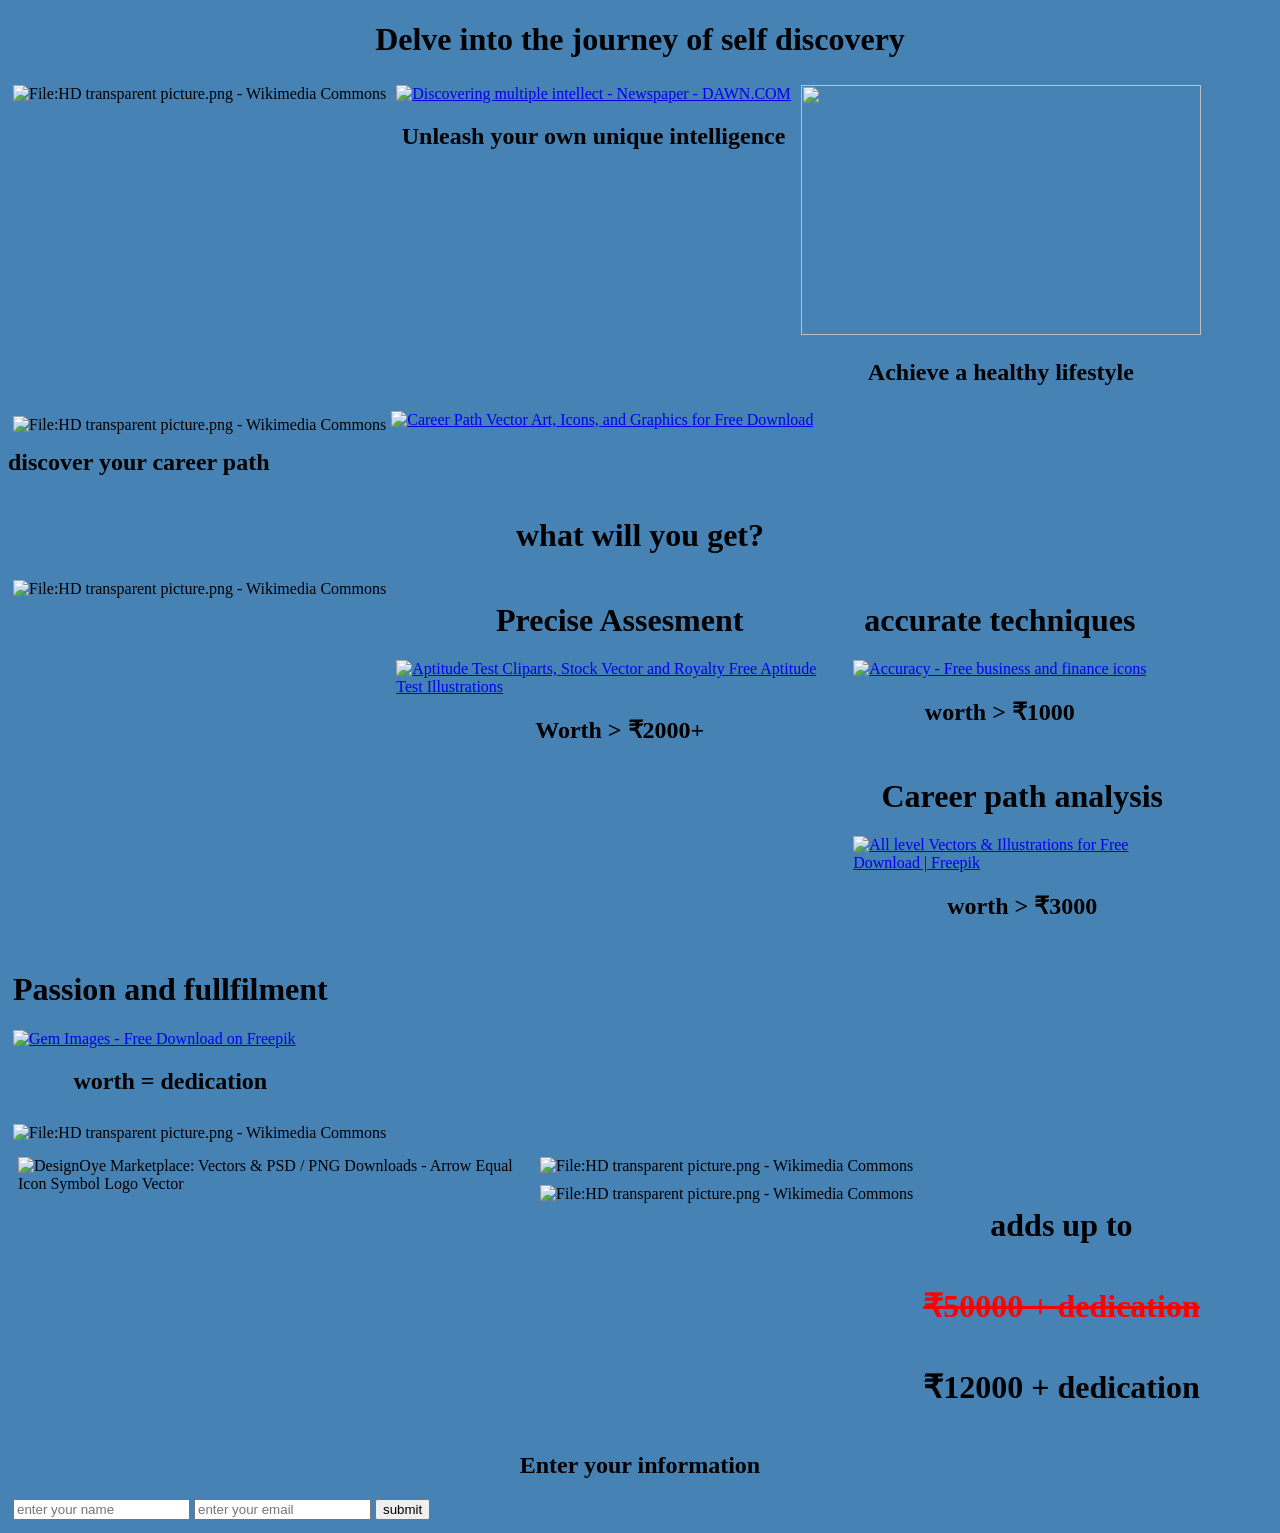
==== commit 0559b493: "Update indo.html" ====
--- a/indo.html
+++ b/indo.html
@@ -1,4142 +1,94 @@
 <!DOCTYPE html>
-<!-- Last Published: Fri May 31 2024 10:49:28 GMT+0000 (Coordinated Universal Time) -->
-<html data-wf-domain="www.raisingsuperstars.com" data-wf-page="65dc28febdbb9aca78897982" data-wf-site="64d61f16193bcc02bc0337c9">
-    <head>
-        <meta charset="utf-8"/>
-        <title>BrainLink Launchpad - Virtual School for 1 Year by Raising Superstars</title>
-        <meta content="Awaken your child&#x27;s hidden talents &amp; potential with this weekly structured program, brought to you by Raising Superstars: the global leader in home-based early childhood education programs." name="description"/>
-        <meta content="BrainLink Launchpad - Virtual School for 1 Year by Raising Superstars" property="og:title"/>
-        <meta content="Awaken your child&#x27;s hidden talents &amp; potential with this weekly structured program, brought to you by Raising Superstars: the global leader in home-based early childhood education programs." property="og:description"/>
-        <meta content="BrainLink Launchpad - Virtual School for 1 Year by Raising Superstars" property="twitter:title"/>
-        <meta content="Awaken your child&#x27;s hidden talents &amp; potential with this weekly structured program, brought to you by Raising Superstars: the global leader in home-based early childhood education programs." property="twitter:description"/>
-        <meta property="og:type" content="website"/>
-        <meta content="summary_large_image" name="twitter:card"/>
-        <meta content="width=device-width, initial-scale=1" name="viewport"/>
-        <meta content="noindex" name="robots"/>
-        <link href="https://cdn.prod.website-files.com/64d61f16193bcc02bc0337c9/css/raising-superstars-website.webflow.334acfb31.css" rel="stylesheet" type="text/css"/>
-        <link href="https://fonts.googleapis.com" rel="preconnect"/>
-        <link href="https://fonts.gstatic.com" rel="preconnect" crossorigin="anonymous"/>
-        <script src="https://ajax.googleapis.com/ajax/libs/webfont/1.6.26/webfont.js" type="text/javascript"></script>
-        <script type="text/javascript">
-            WebFont.load({
-                google: {
-                    families: ["Oswald:200,300,400,500,600,700", "Montserrat:100,100italic,200,200italic,300,300italic,400,400italic,500,500italic,600,600italic,700,700italic,800,800italic,900,900italic", "Inconsolata:400,700", "PT Serif:400,400italic,700,700italic", "Ubuntu:300,300italic,400,400italic,500,500italic,700,700italic", "PT Sans:400,400italic,700,700italic", "Open Sans:300,300italic,400,400italic,600,600italic,700,700italic,800,800italic", "Great Vibes:400", "Nunito:regular,500,600,700,800", "Poppins:regular,500,600,700,800"]
-                }
-            });
-        </script>
-        <script type="text/javascript">
-            !function(o, c) {
-                var n = c.documentElement
-                  , t = " w-mod-";
-                n.className += t + "js",
-                ("ontouchstart"in o || o.DocumentTouch && c instanceof DocumentTouch) && (n.className += t + "touch")
-            }(window, document);
-        </script>
-        <link href="https://cdn.prod.website-files.com/64d61f16193bcc02bc0337c9/653139d0065c6d8528890e35_favicon-32x32.png" rel="shortcut icon" type="image/x-icon"/>
-        <link href="https://cdn.prod.website-files.com/64d61f16193bcc02bc0337c9/653139b438710da771f9cbf2_webclip.png" rel="apple-touch-icon"/>
-        <script async="" src="https://www.googletagmanager.com/gtag/js?id=G-JN2P5NJXTD"></script>
-        <script type="text/javascript">
-            window.dataLayer = window.dataLayer || [];
-            function gtag() {
-                dataLayer.push(arguments);
-            }
-            gtag('js', new Date());
-            gtag('set', 'developer_id.dZGVlNj', true);
-            gtag('config', 'G-JN2P5NJXTD');
-        </script>
-        <script type="text/javascript">
-            !function(f, b, e, v, n, t, s) {
-                if (f.fbq)
-                    return;
-                n = f.fbq = function() {
-                    n.callMethod ? n.callMethod.apply(n, arguments) : n.queue.push(arguments)
-                }
-                ;
-                if (!f._fbq)
-                    f._fbq = n;
-                n.push = n;
-                n.loaded = !0;
-                n.version = '2.0';
-                n.agent = 'plwebflow';
-                n.queue = [];
-                t = b.createElement(e);
-                t.async = !0;
-                t.src = v;
-                s = b.getElementsByTagName(e)[0];
-                s.parentNode.insertBefore(t, s)
-            }(window, document, 'script', 'https://connect.facebook.net/en_US/fbevents.js');
-            fbq('init', '749519712507823');
-            fbq('track', 'PageView');
-        </script>
-        <style type="text/css">
-            body {
-                -webkit-font-smoothing: antialiased;
-            }
+<html>
+    <head><link rel="stylesheet" href="style.css"> </link> 
+    </head>
+<body> 
 
-            /* Hide Horizontal Scrollbar on Auto scroll carousel */
-            .Subnav-Container::-webkit-scrollbar {
-                width: 0px;
-                /* Remove scrollbar space */
-                background: transparent;
-                /* Optional: just make scrollbar invisible */
-            }
+    
+    <h1>Delve into the journey of self discovery</h1>
+    <div class="row">
+        <div class="column">
+            <img src="https://upload.wikimedia.org/wikipedia/commons/thumb/8/89/HD_transparent_picture.png/1024px-HD_transparent_picture.png" jsaction="VQAsE" class="sFlh5c pT0Scc iPVvYb" style="max-width: 1024px; height: 198px; margin: 0px; width: 200px;" alt="File:HD transparent picture.png - Wikimedia Commons" jsname="kn3ccd" aria-hidden="false"></div>
+        <div class="column">
+            <a href="multipleintelligence.html"><img src="https://i.dawn.com/large/2022/10/634a4146493d6.jpg" jsaction="VQAsE" class="sFlh5c pT0Scc iPVvYb" style="max-width: 667px; height: 250px; margin: 0px; width: 353px;" alt="Discovering multiple intellect - Newspaper - DAWN.COM" jsname="kn3ccd" aria-hidden="false"></a>
+            <h2>Unleash your own unique intelligence</h2>
+        </div>
+     
+        <div class="column">
+            <a href="lifestype.html"><img alt="" class="bg lr mx c" width="400" height="250" loading="eager" role="presentation" src="https://miro.medium.com/v2/resize:fit:875/0*u2pXeKcB2E7XbAYj.jpg"></a>
+            <h2>Achieve a healthy lifestyle</h2>
+        </div>
+        <div class="column">
+        </div>
+        <div class="column">
+            <img src="https://upload.wikimedia.org/wikipedia/commons/thumb/8/89/HD_transparent_picture.png/1024px-HD_transparent_picture.png" jsaction="VQAsE" class="sFlh5c pT0Scc iPVvYb" style="max-width: 1024px; height: 400px; margin: 0px; width: 50px;" alt="File:HD transparent picture.png - Wikimedia Commons" jsname="kn3ccd" aria-hidden="false"></div>
+        <a href="careerpath.html"> <img src="https://static.vecteezy.com/system/resources/previews/002/167/705/non_2x/creativity-for-business-idea-thinking-and-brainstorm-for-new-idea-or-opportunity-career-path-or-goal-achievement-businessman-start-walking-on-electricity-line-as-stairway-to-big-idea-lightbulb-vector.jpg" jsaction="VQAsE" class="sFlh5c pT0Scc iPVvYb" style="max-width: 1470px; height: 250px; margin: 0px; width: 353px;" alt="Career Path Vector Art, Icons, and Graphics for Free Download" jsname="kn3ccd" aria-hidden="false"></a>
+        <h2 class="fuck">discover your career path</h2>
 
-            @media (max-width: 768px) {
-                /* Adjust the max-width as needed for your mobile breakpoint */ .topbar {
-                    /* Add any mobile-specific styles here. For example, you might want to set a max-height or change other properties that are causing the issue */ max-height: 120px;
-                    /* Example: limit the height on mobile */
-                    overflow: hidden;
-                    /* In case the content is too large */
-                }
-            }
-        </style>
-        <!-- Deadline Funnel -->
-        <script type="text/javascript" data-cfasync="false">
-            function SendUrlToDeadlineFunnel(e) {
-                var r, t, c, a, h, n, o, A, i = "ABCDEFGHIJKLMNOPQRSTUVWXYZabcdefghijklmnopqrstuvwxyz0123456789+/=", d = 0, l = 0, s = "", u = [];
-                if (!e)
-                    return e;
-                do
-                    r = e.charCodeAt(d++),
-                    t = e.charCodeAt(d++),
-                    c = e.charCodeAt(d++),
-                    A = r << 16 | t << 8 | c,
-                    a = A >> 18 & 63,
-                    h = A >> 12 & 63,
-                    n = A >> 6 & 63,
-                    o = 63 & A,
-                    u[l++] = i.charAt(a) + i.charAt(h) + i.charAt(n) + i.charAt(o);
-                while (d < e.length);
-                s = u.join("");
-                var C = e.length % 3;
-                var decoded = (C ? s.slice(0, C - 3) : s) + "===".slice(C || 3);
-                decoded = decoded.replace("+", "-");
-                decoded = decoded.replace("/", "_");
-                return decoded;
-            }
-            var dfUrl = SendUrlToDeadlineFunnel(location.href);
-            var dfParentUrlValue;
-            try {
-                dfParentUrlValue = window.parent.location.href;
-            } catch (err) {
-                if (err.name === "SecurityError") {
-                    dfParentUrlValue = document.referrer;
-                }
-            }
-            var dfParentUrl = (parent !== window) ? ("/" + SendUrlToDeadlineFunnel(dfParentUrlValue)) : "";
-            (function() {
-                var s = document.createElement("script");
-                s.type = "text/javascript";
-                s.async = true;
-                s.setAttribute("data-scriptid", "dfunifiedcode");
-                s.src = "https://a.deadlinefunnel.com/unified/reactunified.bundle.js?userIdHash=eyJpdiI6IjBDZ2MwVnNQdzlPWERNVEU3ZmY5cnc9PSIsInZhbHVlIjoiWlRLQ1NhQS91dkR6Uml2SjFuVWhnQT09IiwibWFjIjoiNDg0ZGJlYWYzOWU3YmMxMjU5ODE1YjgzYWU5ZjE5YzM1MjIxNzFlNDY2MGE2Nzk4MjE3NjdkN2IxMjc0ZmQyMyJ9&pageFromUrl=" + dfUrl + "&parentPageFromUrl=" + dfParentUrl;
-                var s2 = document.getElementsByTagName("script")[0];
-                s2.parentNode.insertBefore(s, s2);
-            }
-            )();
-        </script>
-        <!-- End Deadline Funnel -->
-        <!-- Chatbot -->
-        <script>
-            document.addEventListener("DOMContentLoaded", function() {
-                // List of URLs to exclude
-                const excludePages = ['/india-BrainLink-framework', '/india-BrainLinkchallenge', '/india-BrainLink-baby-system-standalone', '/india-BrainLink-launchpad', '/india-search-BrainLink-launchpad', '/global-free-masterclass', '/free-masterclass', '/global-BrainLink-framework', '/global-BrainLink-launchpad', ];
 
-                // Get the current pathname
-                const currentPath = window.location.pathname;
+      </div>
+      <h1> what will you get?</h1>
+      <div class="row">
+        <div class="column">
+            <img src="https://upload.wikimedia.org/wikipedia/commons/thumb/8/89/HD_transparent_picture.png/1024px-HD_transparent_picture.png" jsaction="VQAsE" class="sFlh5c pT0Scc iPVvYb" style="max-width: 1024px; height: 198px; margin: 0px; width: 200px;" alt="File:HD transparent picture.png - Wikimedia Commons" jsname="kn3ccd" aria-hidden="false"></div>
 
-                // Check if the current page is in the list of excluded pages
-                if (!excludePages.includes(currentPath)) {
-                    // Only load the chatbot if the current page is not excluded
-                    const coPilotElement = document.createElement('co-pilot');
-                    coPilotElement.setAttribute('platform-id', '0ef81827-0d2c-484a-b2d6-ccc7b1e29ed1');
-                    coPilotElement.setAttribute('user-id', '721742dd-b5f6-44db-85f7-cd7702b7429e');
-                    coPilotElement.setAttribute('chatbot-id', '7a7fd631-fe03-4411-a993-04abf487f200');
-                    coPilotElement.setAttribute('is-local', 'false');
-                    coPilotElement.innerHTML = '<a href="https://www.chatsimple.ai/?utm_source=widget&utm_medium=referral">copilot</a>';
-                    document.body.appendChild(coPilotElement);
+        <div class="column"><h1>Precise Assesment</h1>
+           <a href="assesment.html" ><img src="https://us.123rf.com/450wm/laptevamaria/laptevamaria2112/laptevamaria211200232/179549891-a-folder-with-an-order-form-a-pencil-and-a-watch.jpg?ver=6" jsaction="VQAsE" class="sFlh5c pT0Scc iPVvYb" style="max-width: 447px; height: 315px; margin: 0px; width: 315px;" alt="Aptitude Test Cliparts, Stock Vector and Royalty Free Aptitude Test  Illustrations" jsname="kn3ccd" aria-hidden="false"></a>
+        <h2>Worth >  ₹2000+</h2></div>
+        <div class="column">
+            <h1>accurate techniques</h1>
+         <a href="unleash.html"> <img src="https://cdn-icons-png.flaticon.com/512/4729/4729465.png" jsaction="VQAsE" class="sFlh5c pT0Scc iPVvYb" style="max-width: 512px; height: 315px; margin: 0px; width: 315px;" alt="Accuracy - Free business and finance icons" jsname="kn3ccd" aria-hidden="false"></a>
+          <h2>worth > ₹1000</h2>
+        </div>
 
-                    const script = document.createElement('script');
-                    script.src = "https://cdn.chatsimple.ai/ai-loader.js";
-                    script.defer = true;
-                    document.body.appendChild(script);
-                }
-            });
-        </script>
-        <!-- End Chatbot -->
-        <!-- Google Tag Manager -->
-        <script>
-            (function(w, d, s, l, i) {
-                w[l] = w[l] || [];
-                w[l].push({
-                    'gtm.start': new Date().getTime(),
-                    event: 'gtm.js'
-                });
-                var f = d.getElementsByTagName(s)[0]
-                  , j = d.createElement(s)
-                  , dl = l != 'dataLayer' ? '&l=' + l : '';
-                j.async = true;
-                j.src = 'https://www.googletagmanager.com/gtm.js?id=' + i + dl;
-                f.parentNode.insertBefore(j, f);
-            }
-            )(window, document, 'script', 'dataLayer', 'GTM-NRTBNHH6');
-        </script>
-        <!-- End Google Tag Manager -->
-        <script>
-            var request = new XMLHttpRequest();
-            request.open('GET', 'https://www.cloudflare.com/cdn-cgi/trace', true);
+        <div class="column">
+            <h1>Career path analysis</h1>
+            <a href="careerpath.html"><img src="https://img.freepik.com/free-vector/video-game-health-bar-element-set_23-2150301060.jpg?size=338&amp;ext=jpg&amp;ga=GA1.1.44546679.1716422400&amp;semt=ais_user" jsaction="VQAsE" class="sFlh5c pT0Scc iPVvYb" style="max-width: 338px; height: 315px; margin: 0px; width: 315px;" alt="All level Vectors &amp; Illustrations for Free Download | Freepik" jsname="kn3ccd" aria-hidden="false"></a>
+            <h2>worth > ₹3000</h2>
+        </div>
+        <div class="column">
+            <h1>Passion and fullfilment </h1>
+            <a href="passion.html"><img src="https://img.freepik.com/free-vector/diamond-cartoon-icon-illustration-wealth-object-icon-concept_138676-2583.jpg" jsaction="VQAsE" class="sFlh5c pT0Scc iPVvYb" style="max-width: 626px; height: 315px; margin: 0px; width: 315px;" alt="Gem Images - Free Download on Freepik" jsname="kn3ccd" aria-hidden="false"></a>
+        <h2>worth = dedication</h2>
+        
+        </div>
+        
+        
 
-            request.onload = function() {
-                if (this.status >= 200 && this.status < 400) {
-                    // Success!
-                    var data = this.response.trim().split('\n').reduce(function(obj, pair) {
-                        pair = pair.split('=');
-                        return obj[pair[0]] = pair[1],
-                        obj;
-                    }, {});
-                    switch (data.loc) {
-                    case "IN":
-                        // Redirect if visitor from India
-                        break;
-                    default:
-                        window.location = "https://www.raisingsuperstars.com/global-BrainLink-launchpad"
-                        break;
-                    }
-                } else {// We reached our target server, but it returned an error
-                }
-            }
-            ;
+      </div>
+      <div class="row">
+        <div class="column"><img src="https://upload.wikimedia.org/wikipedia/commons/thumb/8/89/HD_transparent_picture.png/1024px-HD_transparent_picture.png" jsaction="VQAsE" class="sFlh5c pT0Scc iPVvYb" style="max-width: 1024px; height: 198px; margin: 0px; width: 200px;" alt="File:HD transparent picture.png - Wikimedia Commons" jsname="kn3ccd" aria-hidden="false"></div>
 
-            request.onerror = function() {// There was a connection error of some sort
-            }
-            ;
+        
+        <div class="column">
+            <div class="row">
+                
+                <div class="column">
+                    <img src="https://marketplacedesignoye.s3.ap-south-1.amazonaws.com/arrow-equal-icon-symbol-logo-vector.png" jsaction="VQAsE" class="sFlh5c pT0Scc iPVvYb" style="max-width: 512px; height: 315px; margin: 0px; width: 315px;" alt="DesignOye Marketplace: Vectors &amp; PSD / PNG Downloads - Arrow Equal Icon  Symbol Logo Vector" jsname="kn3ccd" aria-hidden="false">
+    
+                
+                </div>
+                <div class="column"><img src="https://upload.wikimedia.org/wikipedia/commons/thumb/8/89/HD_transparent_picture.png/1024px-HD_transparent_picture.png" jsaction="VQAsE" class="sFlh5c pT0Scc iPVvYb" style="max-width: 1024px; height: 198px; margin: 0px; width: 200px;" alt="File:HD transparent picture.png - Wikimedia Commons" jsname="kn3ccd" aria-hidden="false"></div>
 
-            request.send();
-        </script>
-    </head>
-    <body class="body">
-        <
-                       
-                    </div>
-                </div>
-            </div>
-        </div>
-        <header class="uui-section_heroheader08">
-            <div class="uui-page-padding-14">
-                <div class="uui-container-large-11">
-                   
-                    <div class="uui-padding-vertical-xhuge-10 lesstoppadding">
-                        <div class="w-layout-grid uui-heroheader08_component subhead">
-                            <div id="w-node-_596370c2-ab33-8688-743c-4eecef1c3cc9-78897982" class="uui-heroheader08_image-wrapper">
-                                <a href="#" class="lightbox-link-7 hero w-inline-block w-lightbox">
-                                   <img src="pause.jpg" loading="lazy" width="Auto" height="Auto" class="sFlh5c pT0Scc iPVvYb" loading="lazy" width="Auto" height="Auto" style="max-width: 875px; height: 254px; margin: 0px; width: 353px;" alt="Use These Expressions Next Time You're Surprised | Engoo Daily News" jsname="kn3ccd" aria-hidden="false">                                    <script type="application/json" class="w-json">
-                                        {
-                                            "items": [
-                                                {
-                                                    "url": "https://youtube.com/shorts/z7jssLdnLK8?si=muyc62rp6g_kN0oo",
-                                                    "originalUrl": "https://youtube.com/shorts/z7jssLdnLK8?si=muyc62rp6g_kN0oo",
-                                                    "width": 940,
-                                                    "height": 528,
-                                                    "html": "<iframe class=\"embedly-embed\" src=\"//cdn.embedly.com/widgets/media.html?src=https%3A%2F%2Fwww.youtube.com%2Fembed%2FhthXVhPaE_4%3Ffeature%3Doembed&display_name=YouTube&url=https%3A%2F%2Fwww.youtube.com%2Fwatch%3Fv%3DhthXVhPaE_4&key=96f1f04c5f4143bcb0f2e68c87d65feb&type=text%2Fhtml&schema=youtube\" width=\"940\" height=\"528\" scrolling=\"no\" title=\"YouTube embed\" frameborder=\"0\" allow=\"autoplay; fullscreen; encrypted-media; picture-in-picture;\" allowfullscreen=\"true\"></iframe>",
-                                                    "type": "video"
-                                                }
-                                            ],
-                                            "group": ""
-                                        }</script>
-                                </a>
-                            </div>
-                            <div class="uui-heroheader08_content">
-                                <div class="uui-max-width-small _45rem">
-                                    <div class="uui-text-size-xlarge subhead _2-6rem">
-                                        Get a lifetime access , to latest tips and techniques to discover &amp;unleash the hidden genius within yourself, and prep yourself <span class="line-a">at the  </span>
-                                        <span class="line-a">age of </span>
-                                        <span class="line-a">12 to 13</span>
-                                        <span class="line-a">
-                                            <strong>beginner</strong>
-                                        </span>
-                                        <span class="line-a">or</span>
-                                        <span class="line-an">
-                                            <strong>advanced player</strong>
-                                        </span>
-                                        , towards <strong>a fulfilling  &amp; an extraordinaire life</strong>
-                                        , <span class="red-highlight-heading">with just the commitment of 21 days</span>
-                                    </div>
-                                    <div class="uui-space-xxsmall-5"></div>
-                                    <div class="uui-space-xsmall">
-                                        <div class="uui-text-size-xlarge _1-2rem">
-                                            Get<strong> Brain Link™:</strong>
-                                            With latest tips and techniques, recourses and recommendation to experts , personalized, program to fast-track the growth and development  &#x27;s of your brain at the comfort of your house.
-                                        </div>
-                                    </div>
-                                </div>
-                                <div class="uui-space-small-4"></div>
-                                <div class="uui-max-width-small">
-                                    <div class="uui-space-xxsmall-5"></div>
-                                    <div class="uui-space-xsmall"></div>
-                                </div>
-                                <div class="uui-space-xsmall">
-                                    <h2 class="uui-text-size-medium-14 disclaimer">No Distraction | No stress | Fun and challenging</h2>
-                                </div>
-                                <div class="uui-button-row-2 is-reverse-mobile-landscape launchpad left">
-                                    <div class="uui-button-wrapper-2 max-width-full-mobile-landscape launchpad">
-                                        <a href="index.html">
-                                            <div>Learn More</div>
-                                        </a>
-                                    </div>
-                                </div>
-                                
-                        </div>
-                    </div>
-                </div>
-            </div>
-        </header>
-        <section class="uui-section_layout08">
-            <div class="uui-page-padding-14">
-                <div class="uui-container-large-11">
-                    <div class="uui-padding-vertical-xhuge-10">
-                        <div class="w-layout-grid uui-layout08_component">
-                            <div class="uui-layout08_content">
-                                <div class="uui-heading-subheading-13">The challenge</div>
-                                <h2 class="uui-heading-medium-10">
-                                   Although the brain stops growing in size by early adolescence.  But we can utilize the years, before it &#x27;s too late, <span class="red-highlight-heading">without sacrificing your academic and &amp;non academic lives</span>
-                                    ?
-                                </h2>
-                                <div class="uui-space-xsmall-8"></div>
-                                <div class="uui-text-size-large-12">The teen years are all about fine-tuning how the brain works. The brain finishes developing and maturing in the mid-to-late 20s and their abilities start declining, and the cost of not taking action can have a lifelong impact.</div>
-                                <div class="uui-layout08_item-list">
-                                    <div id="w-node-_315b1418-5111-667b-a23c-f2f3e4ff8d5c-78897982" class="uui-layout08_item">
-                                        <div class="uui-layout08_item-icon-wrapper">
-                                            <div class="uui-icon-1x1-xsmall-7 w-embed">
-                                                <svg width="currentWidth" height="currentHeight" viewBox="0 0 28 28" fill="none" xmlns="http://www.w3.org/2000/svg">
-                                                    <path d="M0 14C0 6.26801 6.26801 0 14 0V0C21.732 0 28 6.26801 28 14V14C28 21.732 21.732 28 14 28V28C6.26801 28 0 21.732 0 14V14Z" fill="#F4EBFF"/>
-                                                    <path fill-rule="evenodd" clip-rule="evenodd" d="M19.9457 8.62169L11.5923 16.6834L9.37568 14.315C8.96734 13.93 8.32568 13.9067 7.85901 14.2334C7.40401 14.5717 7.27568 15.1667 7.55568 15.645L10.1807 19.915C10.4373 20.3117 10.8807 20.5567 11.3823 20.5567C11.8607 20.5567 12.3157 20.3117 12.5723 19.915C12.9923 19.3667 21.0073 9.81169 21.0073 9.81169C22.0573 8.73836 20.7857 7.79336 19.9457 8.61002V8.62169Z" fill="#9E77ED"/>
-                                                </svg>
-                                            </div>
-                                        </div>
-                                        <div class="uui-layout08_item-text-wrapper">
-                                            <div class="uui-text-size-large-12">: Adolescence is marked by heightened neuroplasticity, allowing the brain to adapt and reorganize in response to experiences.</div>
-                                        </div>
-                                    </div>
-                                    <div id="w-node-_315b1418-5111-667b-a23c-f2f3e4ff8d62-78897982" class="uui-layout08_item">
-                                        <div class="uui-layout08_item-icon-wrapper">
-                                            <div class="uui-icon-1x1-xsmall-7 w-embed">
-                                                <svg width="currentWidth" height="currentHeight" viewBox="0 0 28 28" fill="none" xmlns="http://www.w3.org/2000/svg">
-                                                    <path d="M0 14C0 6.26801 6.26801 0 14 0V0C21.732 0 28 6.26801 28 14V14C28 21.732 21.732 28 14 28V28C6.26801 28 0 21.732 0 14V14Z" fill="#F4EBFF"/>
-                                                    <path fill-rule="evenodd" clip-rule="evenodd" d="M19.9457 8.62169L11.5923 16.6834L9.37568 14.315C8.96734 13.93 8.32568 13.9067 7.85901 14.2334C7.40401 14.5717 7.27568 15.1667 7.55568 15.645L10.1807 19.915C10.4373 20.3117 10.8807 20.5567 11.3823 20.5567C11.8607 20.5567 12.3157 20.3117 12.5723 19.915C12.9923 19.3667 21.0073 9.81169 21.0073 9.81169C22.0573 8.73836 20.7857 7.79336 19.9457 8.61002V8.62169Z" fill="#9E77ED"/>
-                                                </svg>
-                                            </div>
-                                        </div>
-                                        <div class="uui-layout08_item-text-wrapper">
-                                            <div class="uui-text-size-large-12">After adolescence, the brain's plasticity gradually decreases, and the efficiency of learning and adaptation diminishes.    </div>
-                                        </div>
-                                    </div>
-                                    <div id="w-node-_315b1418-5111-667b-a23c-f2f3e4ff8d68-78897982" class="uui-layout08_item">
-                                        <div class="uui-layout08_item-icon-wrapper">
-                                            <div class="uui-icon-1x1-xsmall-7 w-embed">
-                                                <svg width="currentWidth" height="currentHeight" viewBox="0 0 28 28" fill="none" xmlns="http://www.w3.org/2000/svg">
-                                                    <path d="M0 14C0 6.26801 6.26801 0 14 0V0C21.732 0 28 6.26801 28 14V14C28 21.732 21.732 28 14 28V28C6.26801 28 0 21.732 0 14V14Z" fill="#F4EBFF"/>
-                                                    <path fill-rule="evenodd" clip-rule="evenodd" d="M19.9457 8.62169L11.5923 16.6834L9.37568 14.315C8.96734 13.93 8.32568 13.9067 7.85901 14.2334C7.40401 14.5717 7.27568 15.1667 7.55568 15.645L10.1807 19.915C10.4373 20.3117 10.8807 20.5567 11.3823 20.5567C11.8607 20.5567 12.3157 20.3117 12.5723 19.915C12.9923 19.3667 21.0073 9.81169 21.0073 9.81169C22.0573 8.73836 20.7857 7.79336 19.9457 8.61002V8.62169Z" fill="#9E77ED"/>
-                                                </svg>
-                                            </div>
-                                        </div>
-                                        <div class="uui-layout08_item-text-wrapper">
-                                            <div class="uui-text-size-large-12"While neural development continues throughout life, the window of opportunity for shaping fundamental cognitive and emotional processes narrows significantly beyond adolescence.</div>
-                                        </div>
-                                    </div>
-                                    <div class="uui-text-size-large-12">
-                                        <strong>So, how can we make the best out of this time window?</strong>
-                                    </div>
-                                </div>
-                            </div>
-                            <div class="uui-layout08_image-wrapper">
-                               <img src="https://thumbs.dreamstime.com/b/human-brain-creative-mind-concept-genius-vector-illustration-192079670.jpg" loading="lazy" sizes="(max-width: 479px)  jsaction="VQAsE" class="sFlh5c pT0Scc iPVvYb" style="max-width: 800px; height: 315px; margin: 0px; width: 315px;" alt="Genius Stock Illustrations – 79,512 Genius Stock Illustrations, Vectors &amp;  Clipart - Dreamstime" jsname="kn3ccd" aria-hidden="false">
-                            </div>
-                        </div>
-                    </div>
-                </div>
-            </div>
-        </section>
-        <section class="uui-section_layout62-2">
-            <div class="uui-page-padding-13">
-                <div class="uui-container-large-11">
-                    <div class="uui-padding-vertical-xhuge-10">
-                        <div class="uui-heading-subheading-3 mobilevisible">
-                            # <span class="redtext">Ultimate cognitive training program</span>
-                            | For 12- 13 Year Olds
-                        </div>
-                        <h2 class="uui-heading-medium-2 bigger _3rem">
-                            You need: an upto date, yet easy to use mechanism, that provides you with strategies used by the genius and extraordinaire , <span class="red-highlight-heading">that you can get started as soon as possible</span>
-                            <span></span>
-                        </h2>
-                        <div class="uui-space-xsmall"></div>
-                        <h2 class="uui-heading-medium-2 smaller">And that &#x27;s brainlink™ is designed</h2>
-                        <div class="uui-space-xsmall"></div>
-                        <div class="uui-space-xsmall"></div>
-                        <div class="uui-space-xsmall"></div>
-                    </div>
-                </div>
-                <div class="uui-container-large-10">
-                    <h2 class="uui-heading-medium-10 _2-75rem">Here &#x27;s what we can do for you:</h2>
-                    <h2 class="uui-text-size-medium-14 disclaimer">(Note: Results vary from person to person. These should not be misunderstood as guarantees )</h2>
-                    <div class="uui-padding-vertical-xhuge-9">
-                        <div data-duration-in="400" data-duration-out="200" data-current="Tab 1" data-easing="ease" class="uui-layout62_component-3 w-tabs">
-                            <div id="w-node-_315b1418-5111-667b-a23c-f2f3e4ff8d94-78897982" class="uui-layout62_tabs-menu-2 w-tab-menu">
-                                <a data-w-tab="Tab 1" class="uui-layout62_tabs-link-2 w-inline-block w-tab-link w--current">
-                                    <h3 class="uui-heading-xsmall-4">1. Growth mindset </h3>
-                                    <div class="uui-space-xxsmall-6"></div>
-                                    <div class="uui-text-size-medium-14">Growth &amp;confidence comes from believe in self and abilities. Going out of your way to seek new experiences. Growth comes down to taking risks , learning  &#x27; adapting </div>
-                                </a>
-                                <a data-w-tab="Tab 2" class="uui-layout62_tabs-link-2 w-inline-block w-tab-link">
-                                    <h3 class="uui-heading-xsmall-4">2. Child like curiosity</h3>
-                                    <div class="uui-space-xxsmall-6"></div>
-                                    <div class="uui-text-size-medium-14">Learning becomes interesting when one is allowed to be flexible &#x27; learn at their own pace with their own unique learning style. Beyond just IQ, EQ   &amp; grit</div>
-                                </a>
-                            </div>
-                            <div id="w-node-_315b1418-5111-667b-a23c-f2f3e4ff8da1-78897982" class="w-tab-content">
-                                <div data-w-tab="Tab 1" class="w-tab-pane w--tab-active">
-                                    <div class="uui-layout62_image-wrapper benefitslaunchpad">
-                                       <img src="https://img.freepik.com/free-vector/flat-adventure-background-with-mountains_23-2149045825.jpg" jsaction="VQAsE" loading="lazy" sizes="(max-width: 479px) class="sFlh5c pT0Scc iPVvYb" style="max-width: 626px; height: 235px; margin: 0px; width: 353px;" alt="Adventure Vectors &amp; Illustrations for Free Download | Freepik" jsname="kn3ccd" aria-hidden="false">
-                                    </div>
-                                </div>
-                                <div data-w-tab="Tab 2" class="w-tab-pane">
-                                    <div class="uui-layout62_image-wrapper benefitslaunchpad">
-                                        <img src="https://img.freepik.com/free-vector/curiosity-search-concept-illustration_114360-10730.jpg" jsaction="VQAsE" loading="lazy" sizes="(max-width: 479px) class="sFlh5c pT0Scc iPVvYb" style="max-width: 626px; height: 171px; margin: 0px; width: 171px;" alt="Curiosity Images - Free Download on Freepik" jsname="kn3ccd" aria-hidden="false">                                    </div>
-                                </div>
-                            </div>
-                        </div>
-                        <div data-duration-in="400" data-duration-out="200" id="w-node-_315b1418-5111-667b-a23c-f2f3e4ff8da8-78897982" data-current="Tab 1" data-easing="ease" class="uui-layout62_component-3 w-tabs">
-                            <div id="w-node-_315b1418-5111-667b-a23c-f2f3e4ff8da9-78897982" class="uui-layout62_tabs-menu-2 w-tab-menu">
-                                <a data-w-tab="Tab 1" class="uui-layout62_tabs-link-2 w-inline-block w-tab-link w--current">
-                                    <h3 class="uui-heading-xsmall-4">3. Expert Book recommendation</h3>
-                                    <div class="uui-space-xxsmall-6"></div>
-                                    <div class="uui-text-size-medium-14">You don't need to fill information in your brain at a very fast speed without actually understanding any of it. Real intelligence is when you can build an insight &amp;  knowledge about only a handful but important concepts that the most extraordinaire people use in their field.   </div>
-                                </a>
-                                <a data-w-tab="Tab 2" class="uui-layout62_tabs-link-2 w-inline-block w-tab-link">
-                                    <h3 class="uui-heading-xsmall-4">4.Quick calculations</h3>
-                                    <div class="uui-space-xxsmall-6"></div>
-                                    <div class="uui-text-size-medium-14">It doesn't require you to memorise trigonometry or calculus to become smart. In real world all you need are some quick techniques to perform fast and effective calculations without wasting a lot of time. </div>
-                                </a>
-                            </div>
-                            <div id="w-node-_315b1418-5111-667b-a23c-f2f3e4ff8db6-78897982" class="w-tab-content">
-                                <div data-w-tab="Tab 1" class="w-tab-pane w--tab-active">
-                                   
-                                    </div>
-                                </div>
-                                <div data-w-tab="Tab 2" class="w-tab-pane">
-                                    <div class="uui-layout62_image-wrapper benefitslaunchpad">
-                                        <img src="https://img.freepik.com/free-vector/hand-drawn-flat-design-stack-books_52683-82870.jpg" jsaction="VQAsE" loading="lazy" sizes="(max-width: 479px) class="sFlh5c pT0Scc iPVvYb" style="max-width: 578px; height: 315px; margin: 0px; width: 291px;" alt="Page 4 | Knowledge books Vectors &amp; Illustrations for Free Download | Freepik" jsname="kn3ccd" aria-hidden="false">                                    </div>
-                                </div>
-                            </div>
-                        </div>
-                    </div>
-                    <h2 id="w-node-_315b1418-5111-667b-a23c-f2f3e4ff8dbd-78897982" class="uui-heading-medium-10 _2-75rem mobileonly">
-                        Key Benefits, <em>continued</em>
-                        :
-                    </h2>
-                    <div class="uui-padding-vertical-xhuge-9">
-                        <div data-duration-in="400" data-duration-out="200" data-current="Tab 1" data-easing="ease" class="uui-layout62_component-3 w-tabs">
-                            <div id="w-node-_315b1418-5111-667b-a23c-f2f3e4ff8dc4-78897982" class="uui-layout62_tabs-menu-2 w-tab-menu">
-                                <a data-w-tab="Tab 1" class="uui-layout62_tabs-link-2 w-inline-block w-tab-link w--current">
-                                    <h3 class="uui-heading-xsmall-4">5. Long term memory </h3>
-                                    <div class="uui-space-xxsmall-6"></div>
-                                    <div class="uui-text-size-medium-14">Human brain is capable of storing 2.5 million gigabytes of information. That's roughly 200 years of content at TV quality. So why don't we remember everything? See you don't need to remember everything without questioning like a camera or a television to ace some test. What you need instead is the ability to focus on as little information as possible and remember it for long term. </div>
-                                </a>
-                                <a data-w-tab="Tab 2" class="uui-layout62_tabs-link-2 w-inline-block w-tab-link">
-                                    <h3 class="uui-heading-xsmall-4">6. Be an independent thinker</h3>
-                                    <div class="uui-space-xxsmall-6"></div>
-                                    <div class="uui-text-size-medium-14">As age progresses fluid intelligence(the ability to think of unique ways to solve a problem) decreases while crystallized intelligence ( ability to memorize facts). Thus you don't need to memorize the names of all the insects  to impress your friends what you need is the ability to ask questions  &amp;answer them</div>
-                                </a>
-                            </div>
-                            <div id="w-node-_315b1418-5111-667b-a23c-f2f3e4ff8dd1-78897982" class="w-tab-content">
-                                <div data-w-tab="Tab 1" class="w-tab-pane w--tab-active">
-                                    <div class="uui-layout62_image-wrapper">
-                                     <img src="https://img.freepik.com/free-vector/hand-drawn-neuroeducation-illustration_52683-144072.jpg?size=626&amp;ext=jpg&amp;ga=GA1.1.44546679.1716854400&amp;semt=ais_user" jsaction="VQAsE" loading="lazy" sizes="(max-width: 479px) class="sFlh5c pT0Scc iPVvYb" style="max-width: 626px; height: 235px; margin: 0px; width: 353px;" alt="Memory improvement Vectors &amp; Illustrations for Free Download | Freepik" jsname="kn3ccd" aria-hidden="false">                                    </div>
-                                </div>
-                                <div data-w-tab="Tab 2" class="w-tab-pane">
-                                    <div class="uui-layout62_image-wrapper">
-                                        <img src="https://img.freepik.com/free-vector/thinking-face-concept-illustration_114360-7994.jpg" jsaction="VQAsE" loading="lazy" sizes="(max-width: 479px) class="sFlh5c pT0Scc iPVvYb" style="max-width: 626px; height: 246px; margin: 0px; width: 246px;" alt="Thinking Vectors &amp; Illustrations for Free Download | Freepik" jsname="kn3ccd" aria-hidden="false">                                  </div>
-                                </div>
-                            </div>
-                        </div>
-                        <div data-duration-in="400" data-duration-out="200" id="w-node-_315b1418-5111-667b-a23c-f2f3e4ff8dd8-78897982" data-current="Tab 1" data-easing="ease" class="uui-layout62_component-3 w-tabs">
-                            <div id="w-node-_315b1418-5111-667b-a23c-f2f3e4ff8dd9-78897982" class="uui-layout62_tabs-menu-2 w-tab-menu">
-                                <a data-w-tab="Tab 1" class="uui-layout62_tabs-link-2 w-inline-block w-tab-link w--current">
-                                    <h3 class="uui-heading-xsmall-4">7. Peak mind  &amp; body performance </h3>
-                                    <div class="uui-space-xxsmall-6"></div>
-                                    <div class="uui-text-size-medium-14">Turns out you don't have to spend hours playing sports or exercising to become athletic . Mild exercise and some changes in diet could also do the trick and it is much more sustainable in the long run than just one year.  </div>
-                                </a>
-                                <a data-w-tab="Tab 2" class="uui-layout62_tabs-link-2 w-inline-block w-tab-link">
-                                    <h3 class="uui-heading-xsmall-4">8. Foster hidden talents</h3>
-                                    <div class="uui-space-xxsmall-6"></div>
-                                    <div class="uui-text-size-medium-14">You don't have to be an artist or a musician to be appreciated. Turns out in this vast world of internet there are infinite possibilities. If for example you are not very good at singing but you are good at using computer to synthesize various sounds. You can have a career as an audio engineer and earn a lot more than any musician a possibility which never existed before.   </div> 
-                                </a>
-                            </div>
-                            <div id="w-node-_315b1418-5111-667b-a23c-f2f3e4ff8de6-78897982" class="w-tab-content">
-                                <div data-w-tab="Tab 1" class="w-tab-pane w--tab-active">
-                                    <div class="uui-layout62_image-wrapper">
-                                      <img src="https://img.freepik.com/free-vector/self-care-health-concept_23-2148516145.jpg" loading="lazy" sizes="(max-width: 479px) jsaction="VQAsE" class="sFlh5c pT0Scc iPVvYb" style="max-width: 626px; height: 171px; margin: 0px; width: 171px;" alt="Healthy man Vectors &amp; Illustrations for Free Download | Freepik" jsname="kn3ccd" aria-hidden="false">                             </div>
-                                </div>
-                                <div data-w-tab="Tab 2" class="w-tab-pane">
-                                    <div class="uui-layout62_image-wrapper">
-                                       <img src="https://img.freepik.com/free-vector/sound-engineer-concept-illustration_114360-24619.jpg"  loading="lazy" sizes="(max-width: 479px)jsaction="VQAsE" class="sFlh5c pT0Scc iPVvYb" style="max-width: 626px; height: 235px; margin: 0px; width: 353px;" alt="Sound engineer Vectors &amp; Illustrations for Free Download | Freepik" jsname="kn3ccd" aria-hidden="false">
-                                    </div>
-                                </div>
-                            </div>
-                        </div>
-                    </div>
-                    <h2 id="w-node-_315b1418-5111-667b-a23c-f2f3e4ff8ded-78897982" class="uui-heading-medium-10 _2-75rem mobileonly">
-                        And lists goes, <em>on and on.....</em>
-                        :
-                    </h2>
-                    <div class="uui-padding-vertical-xhuge-9">
-                        <div data-duration-in="400" data-duration-out="200" id="w-node-_315b1418-5111-667b-a23c-f2f3e4ff8df3-78897982" data-current="Tab 1" data-easing="ease" class="uui-layout62_component-3 w-tabs">
-                            <div id="w-node-_315b1418-5111-667b-a23c-f2f3e4ff8df4-78897982" class="uui-layout62_tabs-menu-2 w-tab-menu">
-                                <a data-w-tab="Tab 1" class="uui-layout62_tabs-link-2 w-inline-block w-tab-link w--current">
-                                    <h3 class="uui-heading-xsmall-4">9. Develop listening skills, &amp; achieve success without saying much</h3>
-                                    <div class="uui-space-xxsmall-6"></div>
-                                    <div class="uui-text-size-medium-14">Today speaking a lot of words without actually understanding their meaning is considered smart. Being an extrovert and loud in front of a crowd is considered aspiring. These myths have been perpetuated to sell courses of thousands of dollars and nothing to show for it.  Turns out most successful people are good listeners and introverts because they know the art of saying more with less. </div>
-                                </a>
-                                <a data-w-tab="Tab 2" class="uui-layout62_tabs-link-2 w-inline-block w-tab-link">
-                                    <h3 class="uui-heading-xsmall-4">10. Practical thinking , experiential learning &amp; design thinking </h3>
-                                    <div class="uui-space-xxsmall-6"></div>
-                                    <div class="uui-text-size-medium-14">Thinking creatively about creative idea is cool but not smart. We give students a problem and encourage students to think &quot; grapple with the problem  experimenting different ways to solve it. When they come up with a solution we just don't listen it we instead motivate them to build a diagram or an active working prototype of their idea. This leads to students developing a practical way to look at the world. </div>
-                                </a>
-                                <a data-w-tab="Tab 3" class="uui-layout62_tabs-link-2 w-inline-block w-tab-link">
-                                    <h3 class="uui-heading-xsmall-4">11. Discission making and imitative</h3>
-                                    <div class="uui-space-xxsmall-6"></div>
-                                    <div class="uui-text-size-medium-14">Win an argument through logic and debate is fun but never leads to success. At the end it is imitative  &amp; discissions that lead you somewhere in life. So we don't provide any framework for students to think instead we ask them what they are gonna do and let them do that. If they make mistakes we encourage them to learn from it and move on. </div>
-                                </a>
-                            </div>
-                            <div id="w-node-_315b1418-5111-667b-a23c-f2f3e4ff8e07-78897982" class="w-tab-content">
-                                <div data-w-tab="Tab 1" class="w-tab-pane w--tab-active">
-                                    <div class="uui-layout62_image-wrapper">
-                                        <img src="https://img.freepik.com/free-vector/speech-language-pathologist-flat-vector-illustration-happy-female-specialist-helping-girl-overcome-articulation-problems-basic-language-skills-speech-therapy-medicine-concept_74855-22100.jpg?size=626&amp;ext=jpg&amp;ga=GA1.1.1700460183.1708128000&amp;semt=ais" jsaction="VQAsE" loading="lazy" sizes="(max-width: 479px) class="sFlh5c pT0Scc iPVvYb" style="max-width: 626px; height: 171px; margin: 0px; width: 257px;" alt="Page 13 | Listening Skills Images - Free Download on Freepik" jsname="kn3ccd" aria-hidden="false">                                    </div>
-                                </div>
-                                <div data-w-tab="Tab 2" class="w-tab-pane">
-                                    <div class="uui-layout62_image-wrapper">
-                                     <img src="https://img.freepik.com/free-vector/learning-concept-illustration_114360-6186.jpg?size=338&amp;ext=jpg&amp;ga=GA1.1.1395991368.1711584000&amp;semt=ais" jsaction="VQAsE" loading="lazy" sizes="(max-width: 479px) class="sFlh5c pT0Scc iPVvYb" style="max-width: 338px; height: 171px; margin: 0px; width: 171px;" alt="Experience learning Vectors &amp; Illustrations for Free Download | Freepik" jsname="kn3ccd" aria-hidden="false">                                    </div>
-                                </div>
-                                <div data-w-tab="Tab 3" class="w-tab-pane">
-                                    <div class="uui-layout62_image-wrapper">
-                                       <img src="https://img.freepik.com/free-vector/choose-concept-illustration_114360-563.jpg" loading="lazy" sizes="(max-width: 479px) jsaction="VQAsE" class="sFlh5c pT0Scc iPVvYb" style="max-width: 626px; height: 171px; margin: 0px; width: 171px;" alt="Decision Images - Free Download on Freepik" jsname="kn3ccd" aria-hidden="false">                                    </div>
-                                </div>
-                            </div>
-                        </div>
-                        <div data-duration-in="400" data-duration-out="200" id="w-node-_315b1418-5111-667b-a23c-f2f3e4ff8e11-78897982" data-current="Tab 1" data-easing="ease" class="uui-layout62_component-3 w-tabs">
-                            <div id="w-node-_315b1418-5111-667b-a23c-f2f3e4ff8e12-78897982" class="uui-layout62_tabs-menu-2 w-tab-menu">
-                                <a data-w-tab="Tab 1" class="uui-layout62_tabs-link-2 w-inline-block w-tab-link w--current">
-                                    <h3 class="uui-heading-xsmall-4">12. Confident individualism and people mastery</h3>
-                                    <div class="uui-space-xxsmall-6"></div>
-                                    <div class="uui-text-size-medium-14">You don't have to learn tricks to attract appreciation of people. That would make you seek their attention &amp; validation. Learning to attract appreciation everywhere you go by just being your true authentic self is more easier than you think. </div>
-                                </a>
-                                <a data-w-tab="Tab 2" class="uui-layout62_tabs-link-2 w-inline-block w-tab-link">
-                                    <h3 class="uui-heading-xsmall-4">13. Building your unique &amp; individual self</h3>
-                                    <div class="uui-space-xxsmall-6"></div>
-                                    <div class="uui-text-size-medium-14">You are not a robot or machine that could be defined by a list of traits. We help you discover your Individual qualities that cannot be described by the limited scope of human language. </div>
-                                </a>
-                                <a data-w-tab="Tab 3" class="uui-layout62_tabs-link-2 w-inline-block w-tab-link">
-                                    <h3 class="uui-heading-xsmall-4">14. Making calculative risks</h3>
-                                    <div class="uui-space-xxsmall-6"></div>
-                                    <div class="uui-text-size-medium-14">We believe in making calculative risks instead of making no risks or huge risks. Guesswork &amp; intuition might give you a slight edge for sometime. But in the long run you need to be able to make risks by understanding both gains loses in advance. </div>
-                                </a>
-                            </div>
-                            <div id="w-node-_315b1418-5111-667b-a23c-f2f3e4ff8e25-78897982" class="w-tab-content">
-                                <div data-w-tab="Tab 1" class="w-tab-pane w--tab-active">
-                                    <div class="uui-layout62_image-wrapper">
-                                       <img src="https://img.freepik.com/free-vector/high-self-esteem-illustration_23-2148754897.jpg" loading="lazy" sizes="(max-width: 479px)jsaction="VQAsE" class="sFlh5c pT0Scc iPVvYb" style="max-width: 626px; height: 171px; margin: 0px; width: 171px;" alt="Self Confidence Images - Free Download on Freepik" jsname="kn3ccd" aria-hidden="false">                                    </div>
-                                </div>
-                                <div data-w-tab="Tab 2" class="w-tab-pane">
-                                    <div class="uui-layout62_image-wrapper">
-                                       <img src="https://img.freepik.com/premium-vector/vector-illustration-businessman-watering-plants-with-big-brain-growth-mindset_675567-2387.jpg" loading="lazy" sizes="(max-width: 479px)jsaction="VQAsE" class="sFlh5c pT0Scc iPVvYb" style="max-width: 626px; height: 235px; margin: 0px; width: 353px;" alt="Personal Growth Images - Free Download on Freepik" jsname="kn3ccd" aria-hidden="false">                                    </div>
-                                </div>
-                                <div data-w-tab="Tab 3" class="w-tab-pane">
-                                    <div class="uui-layout62_image-wrapper">
-                                       <img src="https://encrypted-tbn0.gstatic.com/images?q=tbn:ANd9GcS82LjzvNDDHqZxnUohGlpeY3V-d4k-5eyZXQ&amp;s" jsaction="VQAsE" loading="lazy" sizes="(max-width: 479px) class="sFlh5c pT0Scc" alt="Page 7 | Calculated risk Vectors &amp; Illustrations for Free Download | Freepik" jsname="JuXqh" style="max-width: 338px; width: 320px; height: 320px; margin: 0px; position: absolute; visibility: hidden;" data-ilt="1717325098475">                                    </div>
-                                </div>
-                            </div>
-                        </div>
-                    </div>
-                    <div id="w-node-_315b1418-5111-667b-a23c-f2f3e4ff8e2f-78897982" class="uui-cta05_component reducewidth1rem uppermargin darkgrey launchpad nopad">
-                        <div class="uui-cta05_content">
-                            <div class="uui-max-width-large">
-                                <h3 class="uui-heading-small">Only about two hundred seats are left. Join Now!</h3>
-                            </div>
-                        </div>
-                        <div class="uui-button-row-2 is-reverse-mobile-landscape launchpad">
-                            <div class="uui-button-wrapper-2 max-width-full-mobile-landscape launchpad">
-                                <a href="index.html" target="_blank" class="uui-button-secondary-gray-2 purple w-inline-block">
-                                    <div>Take the free test</div>
-                                </a>
-                            </div>
-                        </div>
-                    </div>
-                </div>
-            </div>
-        </section>
-        <section id="physical" class="uui-section_layout62 white">
-            <div id="physical" class="uui-page-padding-11">
-                <div class="uui-container-large-8">
-                    <div class="uui-padding-vertical-xhuge-7">
-                        <div class="uui-max-width-large">
-                            <div class="uui-heading-subheading-3 mobilevisible mobilehide">
-                                # <span class="redtext">Ultimate cognitive training program</span>
-                                | For 12-13 Year Olds
-                            </div>
-                            <h2 class="uui-heading-medium-2 bigger _3rem">
-                                Introducing brain<span class="line-a">link</span>
-                                Ulti<span class="line-a">mate</span>
-                                ™:<br/>
-                                What You Get<span></span>
-                            </h2>
-                            <div class="uui-space-xsmall"></div>
-                            <div class="uui-text-size-large">You will get everything listed in this section as part of your program registration. Choose the specific type of cognitive training you would like to go through</div>
-                            <div class="uui-space-xsmall"></div>
-                            <div class="uui-space-xsmall"></div>
-                            <div class="uui-space-xsmall"></div>
-                        </div>
-                        <div id="w-node-_315b1418-5111-667b-a23c-f2f3e4ff8f79-78897982" class="w-layout-layout quick-stack-63 launchpadtitles wf-layout-layout">
-                            <div id="w-node-_315b1418-5111-667b-a23c-f2f3e4ff8f7a-78897982" class="w-layout-cell emptycell"></div>
-                            <div id="w-node-_315b1418-5111-667b-a23c-f2f3e4ff8f7b-78897982" class="w-layout-cell cell-44">
-                                <div class="uui-text-size-large launchpadoffertitles">A. The multiple intelligence program:</div>
-                            </div>
-                        </div>
-                        <h2 class="uui-heading-medium-2 bigger subheading">
-                            <span class="launchpadoffer">A.</span>
-                            The multiple intelligence program:<span></span>
-                        </h2>
-                        <h2 class="uui-text-size-medium-14 disclaimer">Part A of things you get with BrainLink Launchpad™</h2>
-                        <div data-duration-in="400" data-duration-out="200" data-current="Tab 1" data-easing="ease" class="uui-layout62_component launchpadtabbed launchpad w-tabs">
-                            <div id="w-node-_315b1418-5111-667b-a23c-f2f3e4ff8f86-78897982" class="uui-layout62_tabs-menu w-tab-menu">
-                                <a data-w-tab="Tab 1" class="uui-layout62_tabs-link w-inline-block w-tab-link w--current">
-                                    <h3 class="uui-heading-xsmall-3">
-                                        1. An all en<span class="line-a">compassing</span>
-                                        5-<span class="line-a">Mins</span>
-                                        assessment  &amp;  career path  suggestions
-                                    </h3><div class="uui-text-size-large-11 _1rem launchpadoffer">
-                                                    <strong>Pre teen's Program:</strong>
-                                                    for children of age 12 
-                                                </div>
-  
-                                    <div class="uui-space-xxsmall-5"></div>
-                                    <div class="uui-text-size-medium-12 smallerpfpage _500point">
-                                        What we encourage: Logical and mathematical thinking , spatial intelligence, philosophical thinking and language fluency, mind body coordination, self awareness and confidence, interpersonal communication, attunement with nature, passion discovery and career planning .<br/>
-                                    </div>
-                                    <div class="uui-space-xxsmall-5"></div>
-<div class="uui-text-size-large-11 _1rem launchpadoffer">
-                                               
-                                    <div class="uui-layout56_item-list launchpadlist">
-                                       <strong>Pre teen's Program:</strong>
-                                                    for children of age 12
-                                            <div class="uui-layout56_item-icon-wrapper">
-                                                <div class="uui-icon-1x1-xsmall-6 w-embed">
-                                                    <svg width="currentWidth" height="currentHeight" viewBox="0 0 28 28" fill="none" xmlns="http://www.w3.org/2000/svg">
-                                                        <path d="M0 14C0 6.26801 6.26801 0 14 0V0C21.732 0 28 6.26801 28 14V14C28 21.732 21.732 28 14 28V28C6.26801 28 0 21.732 0 14V14Z" fill="#F4EBFF"/>
-                                                        <path fill-rule="evenodd" clip-rule="evenodd" d="M19.9457 8.62169L11.5923 16.6834L9.37568 14.315C8.96734 13.93 8.32568 13.9067 7.85901 14.2334C7.40401 14.5717 7.27568 15.1667 7.55568 15.645L10.1807 19.915C10.4373 20.3117 10.8807 20.5567 11.3823 20.5567C11.8607 20.5567 12.3157 20.3117 12.5723 19.915C12.9923 19.3667 21.0073 9.81169 21.0073 9.81169C22.0573 8.73836 20.7857 7.79336 19.9457 8.61002V8.62169Z" fill="#9E77ED"/>
-                                                    </svg>
-                                                </div>
-                                            </div>
-                                            <div class="uui-layout56_item-text-wrapper center">
-                                                <div class="uui-text-size-large-11 _1rem launchpadoffer">
-                                                                                                    </div>
-                                            </div>
-                                        </div>
-                                        <div id="w-node-_315b1418-5111-667b-a23c-f2f3e4ff8f9e-78897982" class="uui-layout56_item">
-<div class="uui-text-size-large-11 _1rem launchpadoffer">
-                                                    <strong>Teen's program:</strong>
-                                                    for children at age 13
-                                                </div>
-                                            <div class="uui-layout56_item-icon-wrapper">
-                                                <div class="uui-icon-1x1-xsmall-6 w-embed">
-                                                    <svg width="currentWidth" height="currentHeight" viewBox="0 0 28 28" fill="none" xmlns="http://www.w3.org/2000/svg">
-                                                        <path d="M0 14C0 6.26801 6.26801 0 14 0V0C21.732 0 28 6.26801 28 14V14C28 21.732 21.732 28 14 28V28C6.26801 28 0 21.732 0 14V14Z" fill="#F4EBFF"/>
-                                                        <path fill-rule="evenodd" clip-rule="evenodd" d="M19.9457 8.62169L11.5923 16.6834L9.37568 14.315C8.96734 13.93 8.32568 13.9067 7.85901 14.2334C7.40401 14.5717 7.27568 15.1667 7.55568 15.645L10.1807 19.915C10.4373 20.3117 10.8807 20.5567 11.3823 20.5567C11.8607 20.5567 12.3157 20.3117 12.5723 19.915C12.9923 19.3667 21.0073 9.81169 21.0073 9.81169C22.0573 8.73836 20.7857 7.79336 19.9457 8.61002V8.62169Z" fill="#9E77ED"/>
-                                                    </svg>
-                                                </div>
-                                            </div>
-                                            <div class="uui-layout56_item-text-wrapper center">
-                                                <div class="uui-text-size-large-11 _1rem launchpadoffer">
-                                        
-                                                </div>
-                                            </div>
-                                        </div>
-                                    </div>
-                                </a>
-                            </div>
-                            <div id="w-node-_315b1418-5111-667b-a23c-f2f3e4ff8fa6-78897982" class="tabs-content w-tab-content">
-                                <div data-w-tab="Tab 1" class="w-tab-pane w--tab-active">
-                                    <div class="uui-layout62_image-wrapper">
-                                        <img src="https://img.freepik.com/free-vector/idea-infographic-composition-set_98292-6779.jpg?size=338&amp;ext=jpg&amp;ga=GA1.1.2082370165.1716854400&amp;semt=ais_user" loading="lazy" sizes="(max-width: 479px) jsaction="VQAsE" class="sFlh5c pT0Scc iPVvYb" style="max-width: 338px; height: 315px; margin: 0px; width: 315px;" alt="Multiple intelligences Vectors &amp; Illustrations for Free Download | Freepik" jsname="kn3ccd" aria-hidden="false">
-                                    </div>
-                                </div>
-                            </div>
-                        </div>
-                        <div id="w-node-_315b1418-5111-667b-a23c-f2f3e4ff8faa-78897982" class="w-layout-layout quick-stack-63 launchpadtitles wf-layout-layout">
-                            <div class="w-layout-cell emptycell"></div>
-                            <div class="w-layout-cell cell-44">
-                                <div class="uui-text-size-large launchpadoffertitles">B. Ultimate aptitude assessment and guide™:</div>
-                            </div>
-                        </div>
-                        <h2 class="uui-heading-medium-2 bigger subheading">
-                            <span class="launchpadoffer">B.</span>
-                            aptitude booster:<span></span>
-                        </h2>
-                        <h2 class="uui-text-size-medium-14 disclaimer">Part B of things you get with brainlink</h2>
-                        <div data-duration-in="400" data-duration-out="200" data-current="Tab 2" data-easing="ease" class="uui-layout62_component launchpadtabbed launchpad w-tabs">
-<img src="https://img.freepik.com/premium-vector/vector-illustration-knowledge-aptitude-test-solve-problem_675567-1749.jpg" loading="lazy" sizes="(max-width: 479px) jsaction=" vqase"="" class="sFlh5c pT0Scc iPVvYb" style="max-width: 626px; height: 315px; margin: 0px; width: 315px;" alt="Premium Vector | Vector illustration of a knowledge or aptitude test to  solve a problem" jsname="kn3ccd" aria-hidden="false">
-                            <div id="w-node-_315b1418-5111-667b-a23c-f2f3e4ff8fb7-78897982" class="uui-layout62_tabs-menu w-tab-menu">
-                                <a data-w-tab="Tab 2" class="uui-layout62_tabs-link w-inline-block w-tab-link w--current">
-                                    <h3 class="uui-heading-xsmall-3">
-                                        2. Aptitude assessment , training your mind to think visual-spatially and verbally as well as enhancing your <span class="line-a">non verbal and verbal</span>
-                                        Apti<span class="line-a">tudes</span>
-                                        - <span class="shippedtoaddress">Receive on your email address twice every week</span>
-                                    </h3>
-                                    <div class="uui-space-xxsmall-5"></div>
-                                    <div class="uui-text-size-medium-12 smallerpfpage _500point">includes descriptive and easy to do questions and exercises which you can do online at the comfort of your home, and much-awaited, brain link for increase vividness, imagination, spatial orientation, non verbal aptitude and enhancing .</div>
-                                    <div class="uui-space-xxsmall-5"></div>
-                                    <div class="uui-layout56_item-list launchpadlist">
-                                        <div id="w-node-_315b1418-5111-667b-a23c-f2f3e4ff8fc8-78897982" class="uui-layout56_item">
-<div class="uui-layout56_item-text-wrapper center">
-                                                <div class="uui-text-size-large-11 _1rem launchpadoffer">
-                                                    <strong>Pre-teen's program:</strong>
-                                                    <span class="numberofquestions">1000+</span>
-                                                    Ultimate aptitude assessment and guide™
-                                                </div>
-                                            </div>
-                                            <div class="uui-layout56_item-icon-wrapper">
-                                                <div class="uui-icon-1x1-xsmall-6 w-embed">
-                                                    <svg width="currentWidth" height="currentHeight" viewBox="0 0 28 28" fill="none" xmlns="http://www.w3.org/2000/svg">
-                                                        <path d="M0 14C0 6.26801 6.26801 0 14 0V0C21.732 0 28 6.26801 28 14V14C28 21.732 21.732 28 14 28V28C6.26801 28 0 21.732 0 14V14Z" fill="#F4EBFF"/>
-                                                        <path fill-rule="evenodd" clip-rule="evenodd" d="M19.9457 8.62169L11.5923 16.6834L9.37568 14.315C8.96734 13.93 8.32568 13.9067 7.85901 14.2334C7.40401 14.5717 7.27568 15.1667 7.55568 15.645L10.1807 19.915C10.4373 20.3117 10.8807 20.5567 11.3823 20.5567C11.8607 20.5567 12.3157 20.3117 12.5723 19.915C12.9923 19.3667 21.0073 9.81169 21.0073 9.81169C22.0573 8.73836 20.7857 7.79336 19.9457 8.61002V8.62169Z" fill="#9E77ED"/>
-                                                    </svg>
-                                                </div>
-                                            </div>
-                                                                                       </div>
-                                        </div>
-                                        <div id="w-node-_315b1418-5111-667b-a23c-f2f3e4ff8fd3-78897982" class="uui-layout56_item">
-<strong>Teen's program:</strong>500+ questions and 50+ exercises 
-                                            <div class="uui-layout56_item-icon-wrapper">
-                                                <div class="uui-icon-1x1-xsmall-6 w-embed">
-                                                    <svg width="currentWidth" height="currentHeight" viewBox="0 0 28 28" fill="none" xmlns="http://www.w3.org/2000/svg">
-                                                        <path d="M0 14C0 6.26801 6.26801 0 14 0V0C21.732 0 28 6.26801 28 14V14C28 21.732 21.732 28 14 28V28C6.26801 28 0 21.732 0 14V14Z" fill="#F4EBFF"/>
-                                                        <path fill-rule="evenodd" clip-rule="evenodd" d="M19.9457 8.62169L11.5923 16.6834L9.37568 14.315C8.96734 13.93 8.32568 13.9067 7.85901 14.2334C7.40401 14.5717 7.27568 15.1667 7.55568 15.645L10.1807 19.915C10.4373 20.3117 10.8807 20.5567 11.3823 20.5567C11.8607 20.5567 12.3157 20.3117 12.5723 19.915C12.9923 19.3667 21.0073 9.81169 21.0073 9.81169C22.0573 8.73836 20.7857 7.79336 19.9457 8.61002V8.62169Z" fill="#9E77ED"/>
-                                                    </svg>
-                                                </div>
-                                            </div>
-                                            <div class="uui-layout56_item-text-wrapper center">
-                                                                                            </div>
-                                        </div>
-                                    </div>
-                                </a>
-                                <a data-w-tab="Tab 4" class="uui-layout62_tabs-link w-inline-block w-tab-link">
-                                    <h3 class="uui-heading-xsmall-3">
-                                        3. Brainlink memory<span class="line-a">training</span>
-                                        Sy<span class="line-a">stem</span>
-                                        &amp;Resources - <span class="shippedtoaddress">Receive on your personal email </span>
-                                    </h3>
-                                    <div class="uui-space-xxsmall-5"></div>
-                                    <div class="uui-text-size-medium-12 smallerpfpage _500point">
-                                       A good Memory is a journey ,a long but attainable . The journey is difficult and sometimes even overwhelming our <strong>Our upto date techniques helps</strong>
-                                        : Long term memory, short term memory &amp;Train more importantly ; building a great insight a &#x27;understanding. There is no age limit for a good memory. You could start as early as you like.                                   </div>
-                                    <div class="uui-space-xxsmall-5"></div>
-                                    <div class="uui-layout56_item-list launchpadlist">
-                                        <div id="w-node-_315b1418-5111-667b-a23c-f2f3e4ff8ff5-78897982" class="uui-layout56_item">
-                                            <div class="uui-layout56_item-icon-wrapper">
-                                                <div class="uui-icon-1x1-xsmall-6 w-embed">
-                                                    <svg width="currentWidth" height="currentHeight" viewBox="0 0 28 28" fill="none" xmlns="http://www.w3.org/2000/svg">
-                                                        <path d="M0 14C0 6.26801 6.26801 0 14 0V0C21.732 0 28 6.26801 28 14V14C28 21.732 21.732 28 14 28V28C6.26801 28 0 21.732 0 14V14Z" fill="#F4EBFF"/>
-                                                        <path fill-rule="evenodd" clip-rule="evenodd" d="M19.9457 8.62169L11.5923 16.6834L9.37568 14.315C8.96734 13.93 8.32568 13.9067 7.85901 14.2334C7.40401 14.5717 7.27568 15.1667 7.55568 15.645L10.1807 19.915C10.4373 20.3117 10.8807 20.5567 11.3823 20.5567C11.8607 20.5567 12.3157 20.3117 12.5723 19.915C12.9923 19.3667 21.0073 9.81169 21.0073 9.81169C22.0573 8.73836 20.7857 7.79336 19.9457 8.61002V8.62169Z" fill="#9E77ED"/>
-                                                    </svg>
-                                                </div>
-                                            </div>
-                                            
-                                            </div>
-                                        </div>
-                                        <div id="w-node-_315b1418-5111-667b-a23c-f2f3e4ff9000-78897982" class="uui-layout56_item">
-                                            <div class="uui-layout56_item-icon-wrapper">
-                                                <div class="uui-icon-1x1-xsmall-6 w-embed">
-                                                    <svg width="currentWidth" height="currentHeight" viewBox="0 0 28 28" fill="none" xmlns="http://www.w3.org/2000/svg">
-                                                        <path d="M0 14C0 6.26801 6.26801 0 14 0V0C21.732 0 28 6.26801 28 14V14C28 21.732 21.732 28 14 28V28C6.26801 28 0 21.732 0 14V14Z" fill="#F4EBFF"/>
-                                                        <path fill-rule="evenodd" clip-rule="evenodd" d="M19.9457 8.62169L11.5923 16.6834L9.37568 14.315C8.96734 13.93 8.32568 13.9067 7.85901 14.2334C7.40401 14.5717 7.27568 15.1667 7.55568 15.645L10.1807 19.915C10.4373 20.3117 10.8807 20.5567 11.3823 20.5567C11.8607 20.5567 12.3157 20.3117 12.5723 19.915C12.9923 19.3667 21.0073 9.81169 21.0073 9.81169C22.0573 8.73836 20.7857 7.79336 19.9457 8.61002V8.62169Z" fill="#9E77ED"/>
-                                                    </svg>
-                                                </div>
-                                            </div>
-                                           
-                                            </div>
-                                        </div>
-                                    </div>
-                                </a>
-                            </div>
-                            <div id="w-node-_315b1418-5111-667b-a23c-f2f3e4ff900b-78897982" class="tabs-content w-tab-content">
-                                <div data-w-tab="Tab 2" class="w-tab-pane w--tab-active">
-                                    <div class="uui-layout62_image-wrapper">
-                                                                           </div>
-                                </div>
-                                <div data-w-tab="Tab 4" class="w-tab-pane">
-                                    <div class="uui-layout62_image-wrapper">
-                                        <img src="https://img.freepik.com/free-vector/artificial-intelligence-template-landing-page_23-2148331041.jpg"  loading="lazy" sizes="(max-width: 479px) jsaction="VQAsE" class="sFlh5c pT0Scc iPVvYb" style="max-width: 626px; height: 171px; margin: 0px; width: 257px;" alt="Deep Learning Images - Free Download on Freepik" jsname="kn3ccd" aria-hidden="false">
-                                    </div>
-                                </div>
-                            </div>
-                        </div>
-                        <div id="w-node-_315b1418-5111-667b-a23c-f2f3e4ff9012-78897982" class="w-layout-layout quick-stack-63 launchpadtitles wf-layout-layout">
-                            <div class="w-layout-cell emptycell"></div>
-                            <div class="w-layout-cell cell-44">
-                                <div class="uui-text-size-large launchpadoffertitles">C. Genius math techniques &amp; expert book recommendations:</div>
-                            </div>
-                        </div>
-                        <h2 class="uui-heading-medium-2 bigger subheading">
-                            <span class="launchpadoffer">C.</span>
-                            BrainLink Math &amp;Reading Systems + Resources:<span></span>
-                        </h2>
-                        <h2 class="uui-text-size-medium-14 disclaimer">Part C of things you get with BrainLink Launchpad™</h2>
-                        <div data-duration-in="400" data-duration-out="200" data-current="Tab 4" data-easing="ease" class="uui-layout62_component launchpadtabbed launchpad w-tabs">
-                            <div id="w-node-_315b1418-5111-667b-a23c-f2f3e4ff901f-78897982" class="uui-layout62_tabs-menu w-tab-menu">
-                                <a data-w-tab="Tab 4" class="uui-layout62_tabs-link w-inline-block w-tab-link w--current">
-                                    <h3 class="uui-heading-xsmall-3">
-                                        4. Genius math class="line-a">ath</span>
-                                        tech<span class="line-a">niques</span>
-                                        &amp;Resources - <span class="shippedtoaddress">Receive on your email twice a week</span>
-                                    </h3>
-                                    <div class="uui-space-xxsmall-5"></div>
-                                    <div class="uui-text-size-medium-12 smallerpfpage _500point">
-                                        You don't need to memorize the foundations of calculus &amp trignometry. Our techniques provides you with fast and easy ways to solve maths quickly while also developing an insight  <strong>&amp;understanding</strong>
-                                                                            </div>
-                                    <div class="uui-space-xxsmall-5"></div>
-                                    <div class="uui-layout56_item-list launchpadlist">
-                                        <div id="w-node-_315b1418-5111-667b-a23c-f2f3e4ff9034-78897982" class="uui-layout56_item">
-                                            <div class="uui-layout56_item-icon-wrapper">
-                                                <div class="uui-icon-1x1-xsmall-6 w-embed">
-                                                    <svg width="currentWidth" height="currentHeight" viewBox="0 0 28 28" fill="none" xmlns="http://www.w3.org/2000/svg">
-                                                        <path d="M0 14C0 6.26801 6.26801 0 14 0V0C21.732 0 28 6.26801 28 14V14C28 21.732 21.732 28 14 28V28C6.26801 28 0 21.732 0 14V14Z" fill="#F4EBFF"/>
-                                                        <path fill-rule="evenodd" clip-rule="evenodd" d="M19.9457 8.62169L11.5923 16.6834L9.37568 14.315C8.96734 13.93 8.32568 13.9067 7.85901 14.2334C7.40401 14.5717 7.27568 15.1667 7.55568 15.645L10.1807 19.915C10.4373 20.3117 10.8807 20.5567 11.3823 20.5567C11.8607 20.5567 12.3157 20.3117 12.5723 19.915C12.9923 19.3667 21.0073 9.81169 21.0073 9.81169C22.0573 8.73836 20.7857 7.79336 19.9457 8.61002V8.62169Z" fill="#9E77ED"/>
-                                                    </svg>
-                                                </div>
-                                            </div>
-                                            <div class="uui-layout56_item-text-wrapper center">
-                                                <div class="uui-text-size-large-11 _1rem launchpadoffer">
-                                                    <strong>Pre Teen's program:</strong>
-                                                    <span class="numberofcards">Innumerous</span>
-                                                    maths practice questions, solved using a few techniques                                                </div>
-                                            </div>
-                                        </div>
-                                        <div id="w-node-_315b1418-5111-667b-a23c-f2f3e4ff903f-78897982" class="uui-layout56_item">
-                                            <div class="uui-layout56_item-icon-wrapper">
-                                                <div class="uui-icon-1x1-xsmall-6 w-embed">
-                                                    <svg width="currentWidth" height="currentHeight" viewBox="0 0 28 28" fill="none" xmlns="http://www.w3.org/2000/svg">
-                                                        <path d="M0 14C0 6.26801 6.26801 0 14 0V0C21.732 0 28 6.26801 28 14V14C28 21.732 21.732 28 14 28V28C6.26801 28 0 21.732 0 14V14Z" fill="#F4EBFF"/>
-                                                        <path fill-rule="evenodd" clip-rule="evenodd" d="M19.9457 8.62169L11.5923 16.6834L9.37568 14.315C8.96734 13.93 8.32568 13.9067 7.85901 14.2334C7.40401 14.5717 7.27568 15.1667 7.55568 15.645L10.1807 19.915C10.4373 20.3117 10.8807 20.5567 11.3823 20.5567C11.8607 20.5567 12.3157 20.3117 12.5723 19.915C12.9923 19.3667 21.0073 9.81169 21.0073 9.81169C22.0573 8.73836 20.7857 7.79336 19.9457 8.61002V8.62169Z" fill="#9E77ED"/>
-                                                    </svg>
-                                                </div>
-                                            </div>
-                                            <div class="uui-layout56_item-text-wrapper center">
-                                                <div class="uui-text-size-large-11 _1rem launchpadoffer">
-                                                    <strong>Teen's program:</strong>
-                                                    <span class="numberofcards">Innumerous/span>
-                                                    Questions and techniques. Includes: Vedic maths techniques, simple and complicated arithmetic , mental math techniques, fun maths games,  simple yet need math tips and tricks, math puzzles &amp;riddles.
-                                                </div>
-                                            </div>
-                                        </div>
-                                    </div>
-                                </a>
-                                <a data-w-tab="Tab 6" class="uui-layout62_tabs-link w-inline-block w-tab-link">
-                                    <h3 class="uui-heading-xsmall-3">
-                                        5. BrainLink Ex<span class="line-a">pert</span>
-                                        bo<span class="line-a">ook</span>
-                                        recommend<span class="line-a">ation</span>
-                                        &amp;Resources - <span class="shippedtoaddress">Receive twice a week on your email address </span>
-                                    </h3>
-                                    <div class="uui-space-xxsmall-5"></div>
-                                    <div class="uui-text-size-medium-12 smallerpfpage _500point">Speed reading without insight  &amp;understanding is pointless. It doesn't matter how many books you read but how many you use  &amp; apply. So it is pointless to read every single book so with the help of experts we have narrowed down the list to only books that most (genius and billionaires) like to read</div>
-                                    <div class="uui-space-xxsmall-5"></div>
-                                    <div class="uui-layout56_item-list launchpadlist">
-                                        <div id="w-node-_315b1418-5111-667b-a23c-f2f3e4ff905e-78897982" class="uui-layout56_item">
-                                            <div class="uui-layout56_item-icon-wrapper">
-                                                <div class="uui-icon-1x1-xsmall-6 w-embed">
-                                                    <svg width="currentWidth" height="currentHeight" viewBox="0 0 28 28" fill="none" xmlns="http://www.w3.org/2000/svg">
-                                                        <path d="M0 14C0 6.26801 6.26801 0 14 0V0C21.732 0 28 6.26801 28 14V14C28 21.732 21.732 28 14 28V28C6.26801 28 0 21.732 0 14V14Z" fill="#F4EBFF"/>
-                                                        <path fill-rule="evenodd" clip-rule="evenodd" d="M19.9457 8.62169L11.5923 16.6834L9.37568 14.315C8.96734 13.93 8.32568 13.9067 7.85901 14.2334C7.40401 14.5717 7.27568 15.1667 7.55568 15.645L10.1807 19.915C10.4373 20.3117 10.8807 20.5567 11.3823 20.5567C11.8607 20.5567 12.3157 20.3117 12.5723 19.915C12.9923 19.3667 21.0073 9.81169 21.0073 9.81169C22.0573 8.73836 20.7857 7.79336 19.9457 8.61002V8.62169Z" fill="#9E77ED"/>
-                                                    </svg>
-                                                </div>
-                                            </div>
-                                            <div class="uui-layout56_item-text-wrapper center">
-                                                <div class="uui-text-size-large-11 _1rem launchpadoffer">
-                                                    <strong>Pre teen's Program:</strong>
-                                                    <span class="numberofcards">50+</span>
-                                                    book recommendations, on intelligence &quot; finance/money management  &quot; emotional intelligence  &amp; general self help                                                </div>
-                                            </div>
-                                        </div>
-                                        <div id="w-node-_315b1418-5111-667b-a23c-f2f3e4ff906c-78897982" class="uui-layout56_item">
-                                            <div class="uui-layout56_item-icon-wrapper">
-                                                <div class="uui-icon-1x1-xsmall-6 w-embed">
-                                                    <svg width="currentWidth" height="currentHeight" viewBox="0 0 28 28" fill="none" xmlns="http://www.w3.org/2000/svg">
-                                                        <path d="M0 14C0 6.26801 6.26801 0 14 0V0C21.732 0 28 6.26801 28 14V14C28 21.732 21.732 28 14 28V28C6.26801 28 0 21.732 0 14V14Z" fill="#F4EBFF"/>
-                                                        <path fill-rule="evenodd" clip-rule="evenodd" d="M19.9457 8.62169L11.5923 16.6834L9.37568 14.315C8.96734 13.93 8.32568 13.9067 7.85901 14.2334C7.40401 14.5717 7.27568 15.1667 7.55568 15.645L10.1807 19.915C10.4373 20.3117 10.8807 20.5567 11.3823 20.5567C11.8607 20.5567 12.3157 20.3117 12.5723 19.915C12.9923 19.3667 21.0073 9.81169 21.0073 9.81169C22.0573 8.73836 20.7857 7.79336 19.9457 8.61002V8.62169Z" fill="#9E77ED"/>
-                                                    </svg>
-                                                </div>
-                                            </div>
-                                            <div class="uui-layout56_item-text-wrapper center">
-                                                <div class="uui-text-size-large-11 _1rem launchpadoffer">
-                                                    <strong>Pre-K Program:</strong>
-                                                    <span class="numberofcards">100+</span>
-                                                    Advance topics such as science, business and  &amp; economics. Giving you a slight edge over everyone else.
-                                                </div>
-                                            </div>
-                                        </div>
-                                    </div>
-                                </a>
-                            </div>
-                            <div id="w-node-_315b1418-5111-667b-a23c-f2f3e4ff907a-78897982" class="tabs-content w-tab-content">
-                                <div data-w-tab="Tab 4" class="w-tab-pane w--tab-active">
-                                    <div class="uui-layout62_image-wrapper">
-                                        <img src="https://png.pngtree.com/png-clipart/20230824/original/pngtree-brain-pumping-dumbbell-math-mind-picture-image_8445269.png" jsaction="VQAsE" loading="lazy" sizes="(max-width: 479px)  class="sFlh5c pT0Scc iPVvYb" style="max-width: 1200px; height: 171px; margin: 0px; width: 171px;" alt="Mental Math PNG Transparent Images Free Download | Vector Files | Pngtree" jsname="kn3ccd" aria-hidden="false">
-                                    </div>
-                                </div>
-                                <div data-w-tab="Tab 6" class="w-tab-pane">
-                                    <div class="uui-layout62_image-wrapper">
-                                      
+                <div class="column"><img src="https://upload.wikimedia.org/wikipedia/commons/thumb/8/89/HD_transparent_picture.png/1024px-HD_transparent_picture.png" jsaction="VQAsE" class="sFlh5c pT0Scc iPVvYb" style="max-width: 1024px; height: 198px; margin: 0px; width: 200px;" alt="File:HD transparent picture.png - Wikimedia Commons" jsname="kn3ccd" aria-hidden="false"></div>
 
-<img src="https://ei.marketwatch.com/Multimedia/2014/07/21/Photos/MG/MW-CN981_gates__20140721124409_MG.jpg?uuid=41536118-10f6-11e4-a74a-00212803fad6" jsaction="VQAsE" loading="lazy" sizes="(max-width: 479px)  class="sFlh5c pT0Scc iPVvYb" style="max-width: 569px; height: 246px; margin: 0px; width: 352px;" alt="6 books Bills Gates says you should read - MarketWatch" jsname="kn3ccd" aria-hidden="false">
-                                    </div>
-                                </div>
-                            </div>
-                        </div>
-                        <div id="w-node-_315b1418-5111-667b-a23c-f2f3e4ff9081-78897982" class="w-layout-layout quick-stack-63 launchpadtitles wf-layout-layout">
-                            <div class="w-layout-cell emptycell"></div>
-                            <div class="w-layout-cell cell-44">
-                                <div class="uui-text-size-large launchpadoffertitles">D. Every Support &amp;Assistance you need:</div>
-                            </div>
-                        </div>
-                        <h2 class="uui-heading-medium-2 bigger subheading">
-                            <span class="launchpadoffer">D.</span>
-                            Any guidance &amp;Assistance you need:<span></span>
-                        </h2>
-                        <h2 class="uui-text-size-medium-14 disclaimer">Part D of things you get with BrainLink Launchpad™</h2>
-                        <div data-duration-in="400" data-duration-out="200" data-current="Tab 6" data-easing="ease" class="uui-layout62_component launchpadtabbed launchpad w-tabs">
-                            <div id="w-node-_315b1418-5111-667b-a23c-f2f3e4ff908e-78897982" class="uui-layout62_tabs-menu w-tab-menu">
-                                <a data-w-tab="Tab 6" class="uui-layout62_tabs-link w-inline-block w-tab-link w--current">
-                                    <h3 class="uui-heading-xsmall-3">
-                                        6. Pa<span class="line-a">rent</span>
-                                        Coa<span class="line-a">ches</span>
-                                        for Support &amp;Assistance
-                                    </h3>
-                                    <div class="uui-space-xxsmall-5"></div>
-                                    <div class="uui-text-size-medium-12 smallerpfpage _500point">You are not alone in your problems &#x27; difficulties. Most problem can be solved with right assistance. Our team work 24/7 to find the answers you need. If we don't know the answer we simply don't say their is no answer but suggest you someone who might have the expertise to know it.</div>
-                                </a>
-                                <a data-w-tab="Tab 7" class="uui-layout62_tabs-link w-inline-block w-tab-link">
-                                    <h3 class="uui-heading-xsmall-3">
-                                        7. BrainLink Com<span class="line-a">munity</span>
-                                        Ac<span class="line-a">cess</span>
-                                        for Life
-                                    </h3>
-                                    <div class="uui-space-xxsmall-5"></div>
-                                    <div class="uui-text-size-medium-12 smallerpfpage _500point">Lifelong access to the BrainLink Library - Consisting of videos and ebooks relating to the questions frequently struggled by people of this age</div>
-                                </a>
-                                <a data-w-tab="Tab 8" class="uui-layout62_tabs-link w-inline-block w-tab-link">
-                                    <h3 class="uui-heading-xsmall-3">
-                                        8. Problem solving<span class="line-a">sessions</span>
-                                    </h3>
-                                    <div class="uui-space-xxsmall-5"></div>
-                                    <div class="uui-text-size-medium-12 smallerpfpage _500point">We are always happy to help but we also believe that all answers should not readily available. So we let the students come up with their own answers and grapple with the problems themselves for a while. </div>
-                                </a>
-                            </div>
-                            <div id="w-node-_315b1418-5111-667b-a23c-f2f3e4ff90af-78897982" class="tabs-content w-tab-content">
-                                <div data-w-tab="Tab 6" class="w-tab-pane w--tab-active">
-                                    <div class="uui-layout62_image-wrapper">
-                                        <img src="https://img.freepik.com/free-vector/charity-donation-concept-hands-volunteers-holding-giving-heart_74855-10499.jpg" jsaction="VQAsE" loading="lazy" sizes="(max-width: 479px) class="sFlh5c pT0Scc iPVvYb" style="max-width: 626px; height: 171px; margin: 0px; width: 257px;" alt="Supportive Images - Free Download on Freepik" jsname="kn3ccd" aria-hidden="false">
-                                    </div>
-                                </div>
-                                <div data-w-tab="Tab 7" class="w-tab-pane">
-                                    <div class="uui-layout62_image-wrapper">
-                                        <img src="https://img.freepik.com/free-vector/online-library-isometric-concept_1284-11696.jpg?size=338&amp;ext=jpg&amp;ga=GA1.1.2082370165.1716163200&amp;semt=ais_user" jsaction="VQAsE" loading="lazy" sizes="(max-width: 479px)class="sFlh5c pT0Scc iPVvYb" style="max-width: 338px; height: 171px; margin: 0px; width: 171px;" alt="Page 3 | Collaborative Library Project Images - Free Download on Freepik" jsname="kn3ccd" aria-hidden="false">
-                                    </div>
-                                </div>
-                                <div data-w-tab="Tab 8" class="w-tab-pane">
-                                    <div class="uui-layout62_image-wrapper">
-                                       <img src="https://img.freepik.com/free-vector/creative-thinking-original-suggestion-non-standard-decision-problem-solving-man-with-big-lightbulb-cartoon-character-innovative-development_335657-2110.jpg?size=338&amp;ext=jpg" jsaction="VQAsE" class="sFlh5c pT0Scc iPVvYb" style="max-width: 338px; height: 171px; margin: 0px; width: 171px;" alt="Problem solving Vectors &amp; Illustrations for Free Download | Freepik" jsname="kn3ccd" aria-hidden="false">
-                                    </div>
-                                </div>
-                            </div>
-                        </div>
-                        <div id="w-node-_315b1418-5111-667b-a23c-f2f3e4ff90b9-78897982" class="w-layout-layout quick-stack-63 launchpadtitles wf-layout-layout">
-                            <div class="w-layout-cell emptycell"></div>
-                            <div class="w-layout-cell cell-44">
-                                <div class="uui-text-size-large launchpadoffertitles">E. Close-knit connections with Superparents:</div>
-                            </div>
-                        </div>
-                        <h2 class="uui-heading-medium-2 bigger subheading">
-                            <span class="launchpadoffer">E.</span>
-                            Close-knit Connections With Other Superparents:<span></span>
-                        </h2>
-                        <h2 class="uui-text-size-medium-14 disclaimer">Part E of things you get with BrainLink Launchpad™</h2>
-                        <div data-duration-in="400" data-duration-out="200" data-current="Tab 9" data-easing="ease" class="uui-layout62_component launchpadtabbed launchpad w-tabs">
-                            <div id="w-node-_315b1418-5111-667b-a23c-f2f3e4ff90c6-78897982" class="uui-layout62_tabs-menu w-tab-menu">
-                                <a data-w-tab="Tab 9" class="uui-layout62_tabs-link w-inline-block w-tab-link w--current">
-                                    <h3 class="uui-heading-xsmall-3">
-                                        9. An opportunity to compete, collaborate  &amp; Make Fr<span class="line-a">iends</span>
-                                        for L<span class="line-a">ife</span>
-                                    </h3>
-                                    <div class="uui-space-xxsmall-5"></div>
-                                    <div class="uui-text-size-medium-12 smallerpfpage _500point">Not many people understand the endless drive and ambition of teenagers. They are often scolded for being too quiet or too loud life becomes great when one has the chance to learn at ones own pace. Compete , collaborate or just observe and strategize. It is always great to meet like minded friends who also share the same learning style.
-                                </a>
-                                <a data-w-tab="Tab 10" class="uui-layout62_tabs-link w-inline-block w-tab-link">
-                                    <h3 class="uui-heading-xsmall-3">
-                                        10. Two <span class="line-a">way</span>
-                                        communi<span class="line-a">cation</span>
-                                        &amp; We don't just provide you with instructions but also listen to your concerns &amp; suggestions. Where if your suggestion is practical enough your suggestion might have the chance to be accepted  &amp; implemented in our BrainLink Framework™. 
-                                    </h3>
-                                    <div class="uui-space-xxsmall-5"></div>
-                                    <div class="uui-text-size-medium-12 smallerpfpage _500point">The connection is not just a financial transaction for one year or two year and than we would leave you. Instead we provide a life long service whereby you can email &#x27;s send us your concerns</div>
-                                </a>
-                                <a data-w-tab="Tab 11" class="uui-layout62_tabs-link w-inline-block w-tab-link">
-                                    <h3 class="uui-heading-xsmall-3">
-                                        11. Effort Recog<span class="line-a">nition</span>
-                                       
-                                    </h3>
-                                    <div class="uui-space-xxsmall-5"></div>
-                                    <div class="uui-text-size-medium-12 smallerpfpage _500point">We don't express words of appreciation after getting a certain score or result. Your efforts not results are recognized and appreciated. </div>
-                                </a>
-                            </div>
-                            <div id="w-node-_315b1418-5111-667b-a23c-f2f3e4ff90ea-78897982" class="tabs-content w-tab-content">
-                                <div data-w-tab="Tab 9" class="w-tab-pane w--tab-active">
-                                    <div class="uui-layout62_image-wrapper">
-                                       <img src="https://static.vecteezy.com/system/resources/previews/002/736/764/non_2x/business-trusted-partnership-buddy-teamwork-and-unity-mentorship-and-support-to-achieve-success-cooperation-and-collaboration-concept-businessmen-running-three-legs-race-to-win-the-competition-vector.jpg" jsaction="VQAsE" loading="lazy" sizes="(max-width: 479px) class="sFlh5c pT0Scc iPVvYb" style="max-width: 1470px; width: 353px; height: 235px; margin: 0px;" alt="Business trusted partnership, buddy, teamwork and unity, mentorship and  support to achieve success, cooperation and collaboration concept,  businessmen running three legs race to win the competition. 2736764 Vector  Art at Vecteezy" jsname="kn3ccd" aria-hidden="false"> 
-                                    </div>
-                                </div>
-                                <div data-w-tab="Tab 10" class="w-tab-pane">
-                                    <div class="uui-layout62_image-wrapper">
-                                                                         </div>
-<img src="https://cdn-icons-png.flaticon.com/512/1430/1430894.png" loading="lazy" sizes="(max-width: 479px) jsaction="VQAsE" class="sFlh5c pT0Scc iPVvYb" style="max-width: 512px; height: 171px; margin: 0px; width: 171px;" alt="Two way communication - Free arrows icons" jsname="kn3ccd" aria-hidden="false">  
-                                </div>
-                                <div data-w-tab="Tab 11" class="w-tab-pane">
-                                    <div class="uui-layout62_image-wrapper">
-                                                                          </div>
-<img src="https://static.vecteezy.com/system/resources/previews/001/871/155/non_2x/people-try-to-hit-the-target-achievement-of-business-goals-leadership-and-motivation-illustrations-can-be-used-for-websites-web-pages-landing-pages-mobile-apps-banners-flyers-posters-free-vector.jpg"loading="lazy" sizes="(max-width: 479px) jsaction="VQAsE" class="sFlh5c pT0Scc iPVvYb" style="max-width: 1146px; height: 261px; margin: 0px; width: 305px;" alt="Motivation Vector Art, Icons, and Graphics for Free Download" jsname="kn3ccd" aria-hidden="false">
-                                </div>
-                            </div>
-                        </div>
-                        <div id="w-node-_315b1418-5111-667b-a23c-f2f3e4ff90f4-78897982" class="w-layout-layout quick-stack-63 launchpadtitles wf-layout-layout">
-                            <div class="w-layout-cell emptycell"></div>
-                            <div class="w-layout-cell cell-44">
-                                <div class="uui-text-size-large launchpadoffertitles">F. Special gifts just for you:</div>
-                                <div class="uui-text-size-medium-12 smallerpfpage">Note: these gifts are only available if you are serious and determined to sign up now, for the next batch.</div>
-                            </div>
-                        </div>
-                        <h2 class="uui-heading-medium-2 bigger subheading">
-                            <span class="launchpadoffer">F.</span>
-                            Special gifts :<span></span>
-                        </h2>
-                        <div class="uui-text-size-medium-12 smallerpfpage mobilehide">Note: gifts are only available with the upcoming batch if you sign up now.</div>
-                        <div data-duration-in="400" data-duration-out="200" data-current="Tab 14" data-easing="ease" class="uui-layout62_component launchpadtabbed launchpad w-tabs">
-                            <div id="w-node-_315b1418-5111-667b-a23c-f2f3e4ff9103-78897982" class="uui-layout62_tabs-menu w-tab-menu">
-                                <a data-w-tab="Tab 14" class="uui-layout62_tabs-link w-inline-block w-tab-link w--current">
-                                    <h3 class="uui-heading-xsmall-3">
-                                        [Bonus 1] Person<span class="line-a">alized</span>
-                                        character sketch  - <span class="shippedtoaddress">Receive on your email </span>
-                                    </h3>
-                                    <div class="uui-space-xxsmall-5"></div>
-                                    <div class="uui-text-size-medium-12 smallerpfpage _500point">You have a unique personality &#x27;t deserve acknowledgement. We would be happy create a sketch in an attempt to acknowledge your skills &amp; abilities based on your unique character traits  and we will send you our personalized sketch of strengths and weakness according to our observation.</div>
-                                </a>
-                                <a data-w-tab="Tab 15" class="uui-layout62_tabs-link w-inline-block w-tab-link">
-                                    <h3 class="uui-heading-xsmall-3">
-                                        [Bonus 2] Personality improvement tr<span class="line-a">acker </span>
-                                        - <span class="shippedtoaddress">Receive on your email</span>
-                                    </h3>
-                                    <div class="uui-space-xxsmall-5"></div>
-                                    <div class="uui-text-size-medium-12 smallerpfpage _500point">
-                                        We provide you with feedback necessary for you to reach your best  &amp;highest potential. So we would be sending remarks about your personality and your scores on the test as you grow and improve <strong>™</strong>
-                                        . Receive on your email every 2 times a week.
-                                    </div>
-                                </a>
-                                <a data-w-tab="Tab 16" class="uui-layout62_tabs-link w-inline-block w-tab-link">
-                                    <h3 class="uui-heading-xsmall-3">
-                                        [Bonus 3] Vision board<span class="line-a">template </span>
-                                        - <span class="shippedtoaddress">recieve on your email</span>
-                                    </h3>
-                                    <div class="uui-space-xxsmall-5"></div>
-                                    <div class="uui-text-size-medium-12 smallerpfpage _500point">Goals are just wishes until you have a vision. Since you are taking this big leap in to changing your life. We feel it is our duty to stretch forward and provide you with whatever you need to make your vision a reality. You could never get distracted if you always remember your goals</div>
-                                </a>
-                            </div>
-                            <div id="w-node-_315b1418-5111-667b-a23c-f2f3e4ff9129-78897982" class="tabs-content w-tab-content">
-                                <div data-w-tab="Tab 14" class="w-tab-pane w--tab-active">
-                                    <div class="uui-layout62_image-wrapper">
-                                        <img src="https://img.freepik.com/free-vector/hand-drawn-flat-profile-icon_23-2149070174.jpg?size=338&amp;ext=jpg&amp;ga=GA1.1.1518270500.1717286400&amp;semt=sph"loading="lazy" sizes="(max-width: 479px)  jsaction="VQAsE" class="sFlh5c pT0Scc iPVvYb" style="max-width: 338px; height: 246px; margin: 0px; width: 246px;" alt="Personality Vectors &amp; Illustrations for Free Download | Freepik" jsname="kn3ccd" aria-hidden="false">                                    </div>
-                                </div>
-                                <div data-w-tab="Tab 15" class="w-tab-pane">
-                                    <div class="uui-layout62_image-wrapper">
-                                        <img src="https://static.vecteezy.com/system/resources/thumbnails/014/526/613/small_2x/personal-growth-self-improvement-and-self-development-concept-man-watering-that-growing-plant-from-the-brain-as-metaphor-growth-personality-flat-illustration-vector.jpg" loading="lazy" sizes="(max-width: 479px)  jsaction="VQAsE" class="sFlh5c pT0Scc iPVvYb" style="max-width: 400px; height: 171px; margin: 0px; width: 171px;" alt="Personality Development Vector Art, Icons, and Graphics for Free Download" jsname="kn3ccd" aria-hidden="false">                                    </div>
-                                </div>
-                                <div data-w-tab="Tab 16" class="w-tab-pane">
-                                    <div class="uui-layout62_image-wrapper">
-                                       <img src="https://www.shutterstock.com/shutterstock/photos/1437320945/display_1500/stock-vector-dreams-vision-map-chalkboard-composition-with-cartoon-style-images-pinned-to-black-board-with-text-1437320945.jpg" loading="lazy" sizes="(max-width: 479px)  jsaction="VQAsE" class="sFlh5c pT0Scc iPVvYb" style="max-width: 1500px; height: 288px; margin: 0px; width: 353px;" alt="Create Vision Board: Over 89 Royalty-Free Licensable Stock Vectors &amp; Vector  Art | Shutterstock" jsname="kn3ccd" aria-hidden="false">                                    </div>
-                                </div>
-                            </div>
-                        </div>
-                        <div id="w-node-_315b1418-5111-667b-a23c-f2f3e4ff9133-78897982" class="w-layout-layout quick-stack-63 launchpadtitles wf-layout-layout">
-                            <div class="w-layout-cell emptycell"></div>
-                            <div class="w-layout-cell cell-44">
-                                <div class="uui-text-size-large launchpadoffertitles">G. And even more Exclusive Bonuses:</div>
-                                <div class="uui-text-size-medium-12 smallerpfpage">Note: these bonuses are only available if you sign up now, for the next batch.</div>
-                            </div>
-                        </div>
-                        <h2 class="uui-heading-medium-2 bigger subheading">
-                            <span class="launchpadoffer">G.</span>
-                            Even More Exclusive Bonuses:<span></span>
-                        </h2>
-                        <div class="uui-text-size-medium-12 smallerpfpage mobilehide">Note: bonuses are only available with the upcoming batch if you sign up now.</div>
-                        <div data-duration-in="400" data-duration-out="200" data-current="Tab 15" data-easing="ease" class="uui-layout62_component launchpadtabbed launchpad w-tabs">
-                            <div id="w-node-_315b1418-5111-667b-a23c-f2f3e4ff9142-78897982" class="uui-layout62_tabs-menu w-tab-menu">
-                                <a data-w-tab="Tab 15" class="uui-layout62_tabs-link w-inline-block w-tab-link w--current">
-                                    <h3 class="uui-heading-xsmall-3">
-                                        [Bonus 4] B<span class="line-a">inural</span>
-                                        <span class="line-a">Beats</span>
-                                        - <span class="shippedtoaddress">Recieve on your email</span>
-                                    </h3>
-                                    <div class="uui-space-xxsmall-5"></div>
-                                    <div class="uui-text-size-medium-12 smallerpfpage _500point">Staying busy always is not smart. Relaxation is one of the easiest way to become smart. What is better than relaxing listening to binaural beats that are increasing your capacity of brain with every single second. </div>
-                                </a>
-                                <a data-w-tab="Tab 16" class="uui-layout62_tabs-link w-inline-block w-tab-link">
-                                    <h3 class="uui-heading-xsmall-3">
-                                        [Bonus 5] Brain development ga<span class="line-a">mes</span>
-                                        Ins<span class="line-a">truments</span>
-                                        - <span class="shippedtoaddress">Recieve on your email</span>
-                                    </h3>
-                                    <div class="uui-space-xxsmall-5"></div>
-                                    <div class="uui-text-size-medium-12 smallerpfpage _500point">Do you know that you could increase your intelligence just by playing games. No I am not talking about sudoku but video games. There are some special video games that could increase your intelligence</div>
-                                </a>
-                                <a data-w-tab="Tab 17" class="uui-layout62_tabs-link w-inline-block w-tab-link">
-                                    <h3 class="uui-heading-xsmall-3">
-                                        [Bonus 6] Champ <span class="line-a">Certificate </span>
-                                        - <span class="shippedtoaddress">Receive on your email</span>
-                                    </h3>
-                                    <div class="uui-space-xxsmall-5"></div>
-                                    <div class="uui-text-size-medium-12 smallerpfpage _500point">You &#x27;re ahead of the 99% for prioritizing your own self care over entertainment. We know you are not a fan of flaunting in front of everyone that you are a champion. And we totally agree with you. But you deserve it for the hard work you are putting in this is not to show others but to always remind you what you are capable of. </div>
-                                </a>
-                            </div>
-                            <div id="w-node-_315b1418-5111-667b-a23c-f2f3e4ff916a-78897982" class="tabs-content w-tab-content">
-                                <div data-w-tab="Tab 15" class="w-tab-pane w--tab-active">
-                                    <div class="uui-layout62_image-wrapper">
-                                        <img src="https://www.google.com/url?sa=i&url=https%3A%2F%2Fwww.shutterstock.com%2Fsearch%2Fbinaural-beats&psig=AOvVaw26DD3nxVFxSG1u7zGJmDmI&ust=1717578021551000&source=images&cd=vfe&opi=89978449&ved=0CBIQjRxqFwoTCPDLvPDKwYYDFQAAAAAdAAAAABAE" loading="lazy" sizes="(max-width: 479px) 100vw, (max-width: 1439px) 30vw, 405.33203125px"  alt=""/>
-                                    </div>
-                                </div>
-                                <div data-w-tab="Tab 16" class="w-tab-pane">
-                                    <div class="uui-layout62_image-wrapper">
-                                        <img src="https://cdn.prod.website-files.com/64d61f16193bcc02bc0337c9/662a3ce6caf4630a5a38c877_musical%20instruments.webp" loading="lazy" sizes="(max-width: 479px) 100vw, (max-width: 1439px) 30vw, 405.33203125px" srcset="https://cdn.prod.website-files.com/64d61f16193bcc02bc0337c9/662a3ce6caf4630a5a38c877_musical%20instruments-p-500.webp 500w, https://cdn.prod.website-files.com/64d61f16193bcc02bc0337c9/662a3ce6caf4630a5a38c877_musical%20instruments-p-800.webp 800w, https://cdn.prod.website-files.com/64d61f16193bcc02bc0337c9/662a3ce6caf4630a5a38c877_musical%20instruments.webp 1024w" alt=""/>
-                                    </div>
-                                </div>
-                                <div data-w-tab="Tab 17" class="w-tab-pane">
-                                    <div class="uui-layout62_image-wrapper">
-                                        <img src="https://cdn.prod.website-files.com/64d61f16193bcc02bc0337c9/662a3ca3f1aff9b80a814ea2_merch.png" loading="lazy" sizes="(max-width: 479px) 100vw, (max-width: 1439px) 30vw, 405.33203125px" srcset="https://cdn.prod.website-files.com/64d61f16193bcc02bc0337c9/662a3ca3f1aff9b80a814ea2_merch-p-500.png 500w, https://cdn.prod.website-files.com/64d61f16193bcc02bc0337c9/662a3ca3f1aff9b80a814ea2_merch-p-800.png 800w, https://cdn.prod.website-files.com/64d61f16193bcc02bc0337c9/662a3ca3f1aff9b80a814ea2_merch-p-1080.png 1080w, https://cdn.prod.website-files.com/64d61f16193bcc02bc0337c9/662a3ca3f1aff9b80a814ea2_merch.png 1301w" alt=""/>
-                                    </div>
-                                </div>
-                            </div>
-                        </div>
-                        <div class="uui-cta05_component reducewidth1rem uppermargin darkgrey launchpad lesspaddingtop">
-                            <div class="uui-cta05_content">
-                                <div class="uui-max-width-large">
-                                    <h3 class="uui-heading-small">Our next batch starts soon. Join Now!</h3>
-                                </div>
-                            </div>
-                            <div class="uui-button-row-2 is-reverse-mobile-landscape launchpad">
-                                <div class="uui-button-wrapper-2 max-width-full-mobile-landscape launchpad">
-                                    <a href="https://form.jotform.com/240560434253449" target="_blank" class="uui-button-secondary-gray-2 purple w-inline-block">
-                                        <div>Reserve Seat For Free</div>
-                                    </a>
-                                </div>
-                            </div>
-                        </div>
-                    </div>
-                </div>
-            </div>
-        </section>
-        <div id="offersection" class="section_reserve">
-            <div class="uui-page-padding-13">
-                <div class="uui-container-large-11">
-                    <div class="uui-padding-vertical-xhuge-10 lessbottompadding">
-                        <div class="uui-heading-subheading-3 mobilevisible center">Apply Today</div>
-                        <h2 class="uui-heading-medium-2 bigger _3rem center">
-                            BrainLink <span class="red-highlight-heading">Launchpad</span>
-                            ™<span></span>
-                        </h2>
-                        <div class="uui-space-xsmall">
-                            <div class="uui-text-size-large centeralign">Summary of everything you get:</div>
-                        </div>
-                    </div>
-                </div>
-            </div>
-            <div class="container-md">
-                <div class="seat-info-wrapper bg-dark bgchange">
-                    <div class="seat-grid">
-                        <div id="w-node-_43f78e92-f43f-2f34-8f3e-ff05fc7e755d-78897982" class="seat-left">
-                            <p class="text-white text-left text-dark systemui">Total Value Offered</p>
-                            <h4 class="text-white price text-dark fw-medium strike systemui">₹ 5,00,000</h4>
-                            <p class="text-white text-left text-dark extrapad systemui">Special Offer Price</p>
-                            <h4 class="text-white price text-dark fw-medium systemui">
-                                ₹ 1.2 L <span class="text-span-72">only</span>
-                            </h4>
-                            <p class="text-white text-left text-dark text-thin systemui">(EMI Available)</p>
-                            <div class="hr"></div>
-                            <div class="tick-flex-wrapper">
-                                <div class="tick-flex">
-                                    <div class="tick-wrapper">
-                                        <img width="9" loading="lazy" alt="" src="https://cdn.prod.website-files.com/64d61f16193bcc02bc0337c9/65c0ce461231caf42d945111_Grouptick-round.png" class="tick-img"/>
-                                    </div>
-                                    <p class="text-white text-left text-dark text-thin systemui">Tons of Physical Materials</p>
-                                </div>
-                                <div class="tick-flex">
-                                    <div class="tick-wrapper">
-                                        <img width="9" loading="lazy" alt="" src="https://cdn.prod.website-files.com/64d61f16193bcc02bc0337c9/65c0ce461231caf42d945111_Grouptick-round.png" class="tick-img"/>
-                                    </div>
-                                    <p class="text-white text-left text-dark text-thin systemui">Guided, step-by-step Program</p>
-                                </div>
-                                <div class="tick-flex">
-                                    <div class="tick-wrapper">
-                                        <img width="9" loading="lazy" alt="" src="https://cdn.prod.website-files.com/64d61f16193bcc02bc0337c9/65c0ce461231caf42d945111_Grouptick-round.png" class="tick-img"/>
-                                    </div>
-                                    <p class="text-white text-left text-dark text-thin systemui">Handholding, as much as you need</p>
-                                </div>
-                                <div class="tick-flex">
-                                    <div class="tick-wrapper">
-                                        <img width="9" loading="lazy" alt="" src="https://cdn.prod.website-files.com/64d61f16193bcc02bc0337c9/65c0ce461231caf42d945111_Grouptick-round.png" class="tick-img"/>
-                                    </div>
-                                    <p class="text-white text-left text-dark text-thin systemui">Tangible, Visible Results for Life</p>
-                                </div>
-                                <div class="tick-flex">
-                                    <div class="tick-wrapper">
-                                        <img width="9" loading="lazy" alt="" src="https://cdn.prod.website-files.com/64d61f16193bcc02bc0337c9/65c0ce461231caf42d945111_Grouptick-round.png" class="tick-img"/>
-                                    </div>
-                                    <p class="text-white text-left text-dark text-thin systemui">Special Bonuses &amp;Privileges</p>
-                                </div>
-                            </div>
-                            <p class="text-size-regular text-left systemui lgihter">Don &#x27;t procrastinate! Every day of delay is lost time for your child. Start immediately to utilize your small window of time for amazing benefits for your child.</p>
-                            <div id="w-node-_43f78e92-f43f-2f34-8f3e-ff05fc7e7587-78897982" class="uui-space-xsmall"></div>
-                            <div id="w-node-_43f78e92-f43f-2f34-8f3e-ff05fc7e7588-78897982" class="uui-space-xsmall"></div>
-                            <div class="uui-button-row-2 is-reverse-mobile-landscape launchpad">
-                                <div class="uui-button-wrapper-2 max-width-full-mobile-landscape launchpad">
-                                    <a href="https://form.jotform.com/240560434253449" target="_blank" class="uui-button-9 w-inline-block">
-                                        <div>Reserve Seat For Free</div>
-                                    </a>
-                                </div>
-                            </div>
-                            <div id="w-node-_43f78e92-f43f-2f34-8f3e-ff05fc7e758e-78897982" class="uui-space-xsmall"></div>
-                        </div>
-                        <div id="w-node-_43f78e92-f43f-2f34-8f3e-ff05fc7e7599-78897982" class="seat-right">
-                            <div id="w-node-_43f78e92-f43f-2f34-8f3e-ff05fc7e759a-78897982" class="uui-space-xsmall"></div>
-                            <div id="w-node-_43f78e92-f43f-2f34-8f3e-ff05fc7e759b-78897982" class="uui-space-xsmall"></div>
-                            <p class="text-white text-left offer-heading systemui">Here &#x27;s what &#x27;s included:</p>
-                            <p class="text-white text-left offer-heading choosebetween mobilereduce">Choose between Pre teen's or Pre-K Program:</p>
-                            <div id="w-node-_43f78e92-f43f-2f34-8f3e-ff05fc7e75a0-78897982" class="uui-space-xsmall"></div>
-                            <div id="w-node-_43f78e92-f43f-2f34-8f3e-ff05fc7e75a1-78897982" class="uui-space-xsmall"></div>
-                            <div class="tick-flex align-center offerlist alternate">
-                                <div class="tick-wrapper square">
-                                    <img width="9" data-w-id="43f78e92-f43f-2f34-8f3e-ff05fc7e75a4" alt="" src="https://cdn.prod.website-files.com/64d61f16193bcc02bc0337c9/65c124f928f1fac8ae69157b_Frame%202857719tick.png" loading="lazy" class="tick-img offerlist"/>
-                                </div>
-                                <p id="w-node-_43f78e92-f43f-2f34-8f3e-ff05fc7e75a5-78897982" class="text-white text-size-regular text-left text-thin offerlist">
-                                    <span class="green launchpadoffer">1.</span>
-                                    Holistic, Development Plans for 12+ Months
-                                </p>
-                                <p id="w-node-_43f78e92-f43f-2f34-8f3e-ff05fc7e75a9-78897982" class="text-white text-size-regular text-left text-thin offerlist alternate purple">5 Mins/Day; based on BrainLink Framework™</p>
-                                <div id="w-node-_43f78e92-f43f-2f34-8f3e-ff05fc7e75ab-78897982" class="uui-space-xsmall"></div>
-                            </div>
-                            <div class="tick-flex align-center offerlist alternate">
-                                <div class="tick-wrapper square">
-                                    <img width="9" data-w-id="43f78e92-f43f-2f34-8f3e-ff05fc7e75ae" alt="" src="https://cdn.prod.website-files.com/64d61f16193bcc02bc0337c9/65c124f928f1fac8ae69157b_Frame%202857719tick.png" loading="lazy" class="tick-img offerlist"/>
-                                </div>
-                                <p id="w-node-_43f78e92-f43f-2f34-8f3e-ff05fc7e75af-78897982" class="text-white text-size-regular text-left text-thin offerlist">
-                                    <span class="green launchpadoffer">2.</span>
-                                    BrainLink Booster Cards™
-                                </p>
-                                <p id="w-node-_43f78e92-f43f-2f34-8f3e-ff05fc7e75b3-78897982" class="text-white text-size-regular text-left text-thin offerlist alternate purple">Shipped to Address</p>
-                                <div id="w-node-_43f78e92-f43f-2f34-8f3e-ff05fc7e75b5-78897982" class="uui-space-xsmall"></div>
-                                <p id="w-node-_43f78e92-f43f-2f34-8f3e-ff05fc7e75b6-78897982" class="text-white text-size-regular text-left text-thin offerlist alternate">
-                                    Pre teen's Program: 500+ Boosters<br/>Pre-K Program: 300+ Boosters, 100+ BrainLink Pockets
-                                </p>
-                                <div id="w-node-_43f78e92-f43f-2f34-8f3e-ff05fc7e75ba-78897982" class="uui-space-xsmall"></div>
-                            </div>
-                            <div class="tick-flex align-center offerlist alternate">
-                                <div class="tick-wrapper square">
-                                    <img width="9" data-w-id="43f78e92-f43f-2f34-8f3e-ff05fc7e75bd" alt="" src="https://cdn.prod.website-files.com/64d61f16193bcc02bc0337c9/65c124f928f1fac8ae69157b_Frame%202857719tick.png" loading="lazy" class="tick-img offerlist"/>
-                                </div>
-                                <p id="w-node-_43f78e92-f43f-2f34-8f3e-ff05fc7e75be-78897982" class="text-white text-size-regular text-left text-thin offerlist">
-                                    <span class="green launchpadoffer">3.</span>
-                                    Accelerated Reading System &amp;Resources
-                                </p>
-                                <p id="w-node-_43f78e92-f43f-2f34-8f3e-ff05fc7e75c2-78897982" class="text-white text-size-regular text-left text-thin offerlist alternate purple">Shipped to Address</p>
-                                <div id="w-node-_43f78e92-f43f-2f34-8f3e-ff05fc7e75c4-78897982" class="uui-space-xsmall"></div>
-                                <p id="w-node-_43f78e92-f43f-2f34-8f3e-ff05fc7e75c5-78897982" class="text-white text-size-regular text-left text-thin offerlist alternate">
-                                    Pre teen's Program: 250+ Reading Boosters, 3 Books<br/>Pre-K Program: 200+ Reading Boosters, 5 Books
-                                </p>
-                                <div id="w-node-_43f78e92-f43f-2f34-8f3e-ff05fc7e75c9-78897982" class="uui-space-xsmall"></div>
-                            </div>
-                            <div class="tick-flex align-center offerlist alternate">
-                                <div class="tick-wrapper square">
-                                    <img width="9" data-w-id="43f78e92-f43f-2f34-8f3e-ff05fc7e75cc" alt="" src="https://cdn.prod.website-files.com/64d61f16193bcc02bc0337c9/65c124f928f1fac8ae69157b_Frame%202857719tick.png" loading="lazy" class="tick-img offerlist"/>
-                                </div>
-                                <p id="w-node-_43f78e92-f43f-2f34-8f3e-ff05fc7e75cd-78897982" class="text-white text-size-regular text-left text-thin offerlist">
-                                    <span class="green launchpadoffer">4. Foundational Math System &amp;Resources</span>
-                                </p>
-                                <p id="w-node-_43f78e92-f43f-2f34-8f3e-ff05fc7e75d0-78897982" class="text-white text-size-regular text-left text-thin offerlist alternate purple">Shipped to Address</p>
-                                <div id="w-node-_43f78e92-f43f-2f34-8f3e-ff05fc7e75d2-78897982" class="uui-space-xsmall"></div>
-                                <p id="w-node-_43f78e92-f43f-2f34-8f3e-ff05fc7e75d3-78897982" class="text-white text-size-regular text-left text-thin offerlist alternate">
-                                    Pre teen's Program: 700+ Math Boosters<br/>Pre-K Program: Assorted set of various Tools &amp;Resources
-                                </p>
-                                <div id="w-node-_43f78e92-f43f-2f34-8f3e-ff05fc7e75d7-78897982" class="uui-space-xsmall"></div>
-                            </div>
-                            <div class="tick-flex align-center offerlist alternate">
-                                <div class="tick-wrapper square">
-                                    <img width="9" data-w-id="43f78e92-f43f-2f34-8f3e-ff05fc7e75da" alt="" src="https://cdn.prod.website-files.com/64d61f16193bcc02bc0337c9/65c124f928f1fac8ae69157b_Frame%202857719tick.png" loading="lazy" class="tick-img offerlist"/>
-                                </div>
-                                <p id="w-node-_43f78e92-f43f-2f34-8f3e-ff05fc7e75db-78897982" class="text-white text-size-regular text-left text-thin offerlist">
-                                    <span class="green launchpadoffer">5. Memory System &amp;Resources</span>
-                                </p>
-                                <p id="w-node-_43f78e92-f43f-2f34-8f3e-ff05fc7e75de-78897982" class="text-white text-size-regular text-left text-thin offerlist alternate purple">Shipped to Address</p>
-                                <div id="w-node-_43f78e92-f43f-2f34-8f3e-ff05fc7e75e0-78897982" class="uui-space-xsmall"></div>
-                                <p id="w-node-_43f78e92-f43f-2f34-8f3e-ff05fc7e75e1-78897982" class="text-white text-size-regular text-left text-thin offerlist alternate">
-                                    Pre teen's Program: 130+ Resource Cards<br/>Pre-K Program: 250+ Resource Cards
-                                </p>
-                                <div id="w-node-_43f78e92-f43f-2f34-8f3e-ff05fc7e75e5-78897982" class="uui-space-xsmall"></div>
-                            </div>
-                            <div class="tick-flex align-center offerlist">
-                                <div class="tick-wrapper square">
-                                    <img width="9" data-w-id="43f78e92-f43f-2f34-8f3e-ff05fc7e75e8" alt="" src="https://cdn.prod.website-files.com/64d61f16193bcc02bc0337c9/65c124f928f1fac8ae69157b_Frame%202857719tick.png" loading="lazy" class="tick-img offerlist"/>
-                                </div>
-                                <p class="text-white text-size-regular text-left text-thin offerlist">
-                                    <span class="green launchpadoffer">6.</span>
-                                    Parent Coaches to Support &amp;Assist
-                                </p>
-                                <div id="w-node-_43f78e92-f43f-2f34-8f3e-ff05fc7e75ed-78897982" class="uui-space-xsmall"></div>
-                            </div>
-                            <div class="tick-flex align-center offerlist">
-                                <div class="tick-wrapper square">
-                                    <img width="9" data-w-id="43f78e92-f43f-2f34-8f3e-ff05fc7e75f0" alt="" src="https://cdn.prod.website-files.com/64d61f16193bcc02bc0337c9/65c124f928f1fac8ae69157b_Frame%202857719tick.png" loading="lazy" class="tick-img offerlist"/>
-                                </div>
-                                <p class="text-white text-size-regular text-left text-thin offerlist">
-                                    <span class="green launchpadoffer">7.</span>
-                                    BrainLink Community Access for Life
-                                </p>
-                                <div id="w-node-_43f78e92-f43f-2f34-8f3e-ff05fc7e75f5-78897982" class="uui-space-xsmall"></div>
-                            </div>
-                            <div class="tick-flex align-center offerlist">
-                                <div class="tick-wrapper square">
-                                    <img width="9" data-w-id="43f78e92-f43f-2f34-8f3e-ff05fc7e75f8" alt="" src="https://cdn.prod.website-files.com/64d61f16193bcc02bc0337c9/65c124f928f1fac8ae69157b_Frame%202857719tick.png" loading="lazy" class="tick-img offerlist"/>
-                                </div>
-                                <p class="text-white text-size-regular text-left text-thin offerlist">
-                                    <span class="green launchpadoffer">8.</span>
-                                    Group Sessions with Specialists &amp;Experts
-                                </p>
-                                <div id="w-node-_43f78e92-f43f-2f34-8f3e-ff05fc7e75fd-78897982" class="uui-space-xsmall"></div>
-                            </div>
-                            <div class="tick-flex align-center offerlist">
-                                <div class="tick-wrapper square">
-                                    <img width="9" data-w-id="43f78e92-f43f-2f34-8f3e-ff05fc7e7600" alt="" src="https://cdn.prod.website-files.com/64d61f16193bcc02bc0337c9/65c124f928f1fac8ae69157b_Frame%202857719tick.png" loading="lazy" class="tick-img offerlist"/>
-                                </div>
-                                <p class="text-white text-size-regular text-left text-thin offerlist">
-                                    <span class="green launchpadoffer">9.</span>
-                                    Direct access to Raghav Himatsingka, Founder &amp;Creator of BrainLink Framework™
-                                </p>
-                                <div id="w-node-_43f78e92-f43f-2f34-8f3e-ff05fc7e7605-78897982" class="uui-space-xsmall"></div>
-                            </div>
-                            <div class="tick-flex align-center offerlist">
-                                <div class="tick-wrapper square">
-                                    <img width="9" data-w-id="43f78e92-f43f-2f34-8f3e-ff05fc7e7608" alt="" src="https://cdn.prod.website-files.com/64d61f16193bcc02bc0337c9/65c124f928f1fac8ae69157b_Frame%202857719tick.png" loading="lazy" class="tick-img offerlist"/>
-                                </div>
-                                <p class="text-white text-size-regular text-left text-thin offerlist">
-                                    <span class="green launchpadoffer">10.</span>
-                                    Close-knit Cohort Groups with Video Calls &amp;WhatsApp Group Connect
-                                </p>
-                                <div id="w-node-_43f78e92-f43f-2f34-8f3e-ff05fc7e760d-78897982" class="uui-space-xsmall"></div>
-                            </div>
-                            <div class="tick-flex align-center offerlist">
-                                <div class="tick-wrapper square">
-                                    <img width="9" data-w-id="43f78e92-f43f-2f34-8f3e-ff05fc7e7610" alt="" src="https://cdn.prod.website-files.com/64d61f16193bcc02bc0337c9/65c124f928f1fac8ae69157b_Frame%202857719tick.png" loading="lazy" class="tick-img offerlist"/>
-                                </div>
-                                <p class="text-white text-size-regular text-left text-thin offerlist">
-                                    <span class="green launchpadoffer">11.</span>
-                                    Graduation Certificate
-                                </p>
-                                <div id="w-node-_43f78e92-f43f-2f34-8f3e-ff05fc7e7615-78897982" class="uui-space-xsmall"></div>
-                            </div>
-                            <div id="w-node-_43f78e92-f43f-2f34-8f3e-ff05fc7e7616-78897982" class="tick-flex align-center offerlist alternate">
-                                <div class="tick-wrapper square">
-                                    <img width="9" data-w-id="43f78e92-f43f-2f34-8f3e-ff05fc7e7618" alt="" src="https://cdn.prod.website-files.com/64d61f16193bcc02bc0337c9/65c124f928f1fac8ae69157b_Frame%202857719tick.png" loading="lazy" class="tick-img offerlist"/>
-                                </div>
-                                <p id="w-node-_43f78e92-f43f-2f34-8f3e-ff05fc7e7619-78897982" class="text-white text-size-regular text-left text-thin offerlist">
-                                    <span class="green launchpadoffer">12. [Bonus] BrainLink Milestones Tracker</span>
-                                </p>
-                                <p id="w-node-_43f78e92-f43f-2f34-8f3e-ff05fc7e761c-78897982" class="text-white text-size-regular text-left text-thin offerlist alternate purple">Shipped to Address</p>
-                                <div id="w-node-_43f78e92-f43f-2f34-8f3e-ff05fc7e761e-78897982" class="uui-space-xsmall"></div>
-                            </div>
-                            <div id="w-node-_43f78e92-f43f-2f34-8f3e-ff05fc7e761f-78897982" class="tick-flex align-center offerlist alternate">
-                                <div class="tick-wrapper square">
-                                    <img width="9" data-w-id="43f78e92-f43f-2f34-8f3e-ff05fc7e7621" alt="" src="https://cdn.prod.website-files.com/64d61f16193bcc02bc0337c9/65c124f928f1fac8ae69157b_Frame%202857719tick.png" loading="lazy" class="tick-img offerlist"/>
-                                </div>
-                                <p id="w-node-_43f78e92-f43f-2f34-8f3e-ff05fc7e7622-78897982" class="text-white text-size-regular text-left text-thin offerlist">
-                                    <span class="green launchpadoffer">13. [Bonus] BrainLink Diary Tracker</span>
-                                </p>
-                                <p id="w-node-_43f78e92-f43f-2f34-8f3e-ff05fc7e7625-78897982" class="text-white text-size-regular text-left text-thin offerlist alternate purple">Shipped to Address</p>
-                                <div id="w-node-_43f78e92-f43f-2f34-8f3e-ff05fc7e7627-78897982" class="uui-space-xsmall"></div>
-                            </div>
-                            <div id="w-node-_43f78e92-f43f-2f34-8f3e-ff05fc7e7628-78897982" class="tick-flex align-center offerlist alternate">
-                                <div class="tick-wrapper square">
-                                    <img width="9" data-w-id="43f78e92-f43f-2f34-8f3e-ff05fc7e762a" alt="" src="https://cdn.prod.website-files.com/64d61f16193bcc02bc0337c9/65c124f928f1fac8ae69157b_Frame%202857719tick.png" loading="lazy" class="tick-img offerlist"/>
-                                </div>
-                                <p id="w-node-_43f78e92-f43f-2f34-8f3e-ff05fc7e762b-78897982" class="text-white text-size-regular text-left text-thin offerlist">
-                                    <span class="green launchpadoffer">14. [Bonus] Curated Set of Books &amp;Toys</span>
-                                </p>
-                                <p id="w-node-_43f78e92-f43f-2f34-8f3e-ff05fc7e762e-78897982" class="text-white text-size-regular text-left text-thin offerlist alternate purple">Shipped to Address</p>
-                                <div id="w-node-_43f78e92-f43f-2f34-8f3e-ff05fc7e7630-78897982" class="uui-space-xsmall"></div>
-                            </div>
-                            <div id="w-node-_43f78e92-f43f-2f34-8f3e-ff05fc7e7631-78897982" class="tick-flex align-center offerlist alternate">
-                                <div class="tick-wrapper square">
-                                    <img width="9" data-w-id="43f78e92-f43f-2f34-8f3e-ff05fc7e7633" alt="" src="https://cdn.prod.website-files.com/64d61f16193bcc02bc0337c9/65c124f928f1fac8ae69157b_Frame%202857719tick.png" loading="lazy" class="tick-img offerlist"/>
-                                </div>
-                                <p id="w-node-_43f78e92-f43f-2f34-8f3e-ff05fc7e7634-78897982" class="text-white text-size-regular text-left text-thin offerlist">
-                                    <span class="green launchpadoffer">15. [Bonus] Busy Box For Your Child</span>
-                                </p>
-                                <p id="w-node-_43f78e92-f43f-2f34-8f3e-ff05fc7e7637-78897982" class="text-white text-size-regular text-left text-thin offerlist alternate purple">Shipped to Address</p>
-                                <div id="w-node-_43f78e92-f43f-2f34-8f3e-ff05fc7e7639-78897982" class="uui-space-xsmall"></div>
-                            </div>
-                            <div id="w-node-_43f78e92-f43f-2f34-8f3e-ff05fc7e763a-78897982" class="tick-flex align-center offerlist alternate">
-                                <div class="tick-wrapper square">
-                                    <img width="9" data-w-id="43f78e92-f43f-2f34-8f3e-ff05fc7e763c" alt="" src="https://cdn.prod.website-files.com/64d61f16193bcc02bc0337c9/65c124f928f1fac8ae69157b_Frame%202857719tick.png" loading="lazy" class="tick-img offerlist"/>
-                                </div>
-                                <p id="w-node-_43f78e92-f43f-2f34-8f3e-ff05fc7e763d-78897982" class="text-white text-size-regular text-left text-thin offerlist">
-                                    <span class="green launchpadoffer">16. [Bonus] Sample Set of Musical Instruments</span>
-                                </p>
-                                <p id="w-node-_43f78e92-f43f-2f34-8f3e-ff05fc7e7640-78897982" class="text-white text-size-regular text-left text-thin offerlist alternate purple">Shipped to Address</p>
-                                <div id="w-node-_43f78e92-f43f-2f34-8f3e-ff05fc7e7642-78897982" class="uui-space-xsmall"></div>
-                            </div>
-                            <div id="w-node-_43f78e92-f43f-2f34-8f3e-ff05fc7e7643-78897982" class="tick-flex align-center offerlist alternate">
-                                <div class="tick-wrapper square">
-                                    <img width="9" data-w-id="43f78e92-f43f-2f34-8f3e-ff05fc7e7645" alt="" src="https://cdn.prod.website-files.com/64d61f16193bcc02bc0337c9/65c124f928f1fac8ae69157b_Frame%202857719tick.png" loading="lazy" class="tick-img offerlist"/>
-                                </div>
-                                <p id="w-node-_43f78e92-f43f-2f34-8f3e-ff05fc7e7646-78897982" class="text-white text-size-regular text-left text-thin offerlist">
-                                    <span class="green launchpadoffer">17. [Bonus] Raising Supersars &#x27;Merchandise</span>
-                                </p>
-                                <p id="w-node-_43f78e92-f43f-2f34-8f3e-ff05fc7e7649-78897982" class="text-white text-size-regular text-left text-thin offerlist alternate purple">Shipped to Address</p>
-                                <div id="w-node-_43f78e92-f43f-2f34-8f3e-ff05fc7e764b-78897982" class="uui-space-xsmall"></div>
-                            </div>
-                            <div id="w-node-_43f78e92-f43f-2f34-8f3e-ff05fc7e764c-78897982" class="uui-space-xsmall"></div>
-                            <div id="w-node-_43f78e92-f43f-2f34-8f3e-ff05fc7e764d-78897982" class="uui-space-xsmall"></div>
-                            <div id="w-node-_43f78e92-f43f-2f34-8f3e-ff05fc7e764e-78897982" class="uui-button-row-2 is-reverse-mobile-landscape launchpad">
-                                <div class="uui-button-wrapper-2 max-width-full-mobile-landscape launchpad">
-                                    <a href="https://form.jotform.com/240560434253449" target="_blank" class="uui-button-9 w-inline-block">
-                                        <div>Reserve Seat For Free</div>
-                                    </a>
-                                </div>
-                            </div>
-                            <div class="div-block-273">
-                                <a href="#" class="w-inline-block w-lightbox">
-                                    <img sizes="(max-width: 479px) 100vw, (max-width: 767px) 203.10546875px, (max-width: 991px) 37vw, (max-width: 1439px) 40vw, 580.810546875px" srcset="https://cdn.prod.website-files.com/64d61f16193bcc02bc0337c9/65cdbd1c80554dc7bf47c761_Unboxing%20our%20program-p-500.jpg 500w, https://cdn.prod.website-files.com/64d61f16193bcc02bc0337c9/65cdbd1c80554dc7bf47c761_Unboxing%20our%20program-p-800.jpg 800w, https://cdn.prod.website-files.com/64d61f16193bcc02bc0337c9/65cdbd1c80554dc7bf47c761_Unboxing%20our%20program-p-1080.jpg 1080w, https://cdn.prod.website-files.com/64d61f16193bcc02bc0337c9/65cdbd1c80554dc7bf47c761_Unboxing%20our%20program-p-1600.jpg 1600w, https://cdn.prod.website-files.com/64d61f16193bcc02bc0337c9/65cdbd1c80554dc7bf47c761_Unboxing%20our%20program.jpg 1920w" alt="" src="https://cdn.prod.website-files.com/64d61f16193bcc02bc0337c9/65cdbd1c80554dc7bf47c761_Unboxing%20our%20program.jpg" loading="lazy" class="image-335"/>
-                                    <div class="text-block-57">CLICK TO PLAY &quot;UNBOXING &quot;VIDEO</div>
-                                    <script type="application/json" class="w-json">
-                                        {
-                                            "items": [
-                                                {
-                                                    "url": "https://youtube.com/watch?v=lr-5eyXPvKI",
-                                                    "originalUrl": "https://youtube.com/watch?v=lr-5eyXPvKI",
-                                                    "width": 940,
-                                                    "height": 528,
-                                                    "thumbnailUrl": "https://i.ytimg.com/vi/lr-5eyXPvKI/hqdefault.jpg",
-                                                    "html": "<iframe class=\"embedly-embed\" src=\"//cdn.embedly.com/widgets/media.html?src=https%3A%2F%2Fwww.youtube.com%2Fembed%2Flr-5eyXPvKI%3Ffeature%3Doembed&display_name=YouTube&url=https%3A%2F%2Fwww.youtube.com%2Fwatch%3Fv%3Dlr-5eyXPvKI&image=https%3A%2F%2Fi.ytimg.com%2Fvi%2Flr-5eyXPvKI%2Fhqdefault.jpg&key=96f1f04c5f4143bcb0f2e68c87d65feb&type=text%2Fhtml&schema=youtube\" width=\"940\" height=\"528\" scrolling=\"no\" title=\"YouTube embed\" frameborder=\"0\" allow=\"autoplay; fullscreen; encrypted-media; picture-in-picture;\" allowfullscreen=\"true\"></iframe>",
-                                                    "type": "video"
-                                                }
-                                            ],
-                                            "group": ""
-                                        }</script>
-                                </a>
-                            </div>
-                        </div>
-                    </div>
-                </div>
-            </div>
-        </div>
-        <div class="section_features bgdark">
-            <div class="uui-page-padding-13">
-                <div class="uui-container-large-11">
-                    <div class="uui-padding-vertical-xhuge-10">
-                        <div class="uui-heading-subheading-3 mobilevisible">Features</div>
-                        <h2 class="uui-heading-medium-2 bigger _2-75rem">
-                            Can &#x27;t Decide? <span class="red-highlight-heading">BrainLink Launchpad™</span>
-                            includes all this, and more...<span></span>
-                        </h2>
-                        <div class="uui-text-size-large-10 left">A comprehensive, holistic, well-thought out &amp;planned system</div>
-                        <div class="uui-space-xsmall"></div>
-                    </div>
-                </div>
-            </div>
-            <section class="uui-section_layout34">
-                <div class="uui-page-padding-14">
-                    <div class="uui-container-large-11">
-                        <div class="uui-padding-vertical-xhuge-10 lesstoppadding">
-                            <div class="w-layout-grid uui-layout34_component">
-                                <div class="uui-layout34_content">
-                                    <img src="https://cdn.prod.website-files.com/64d61f16193bcc02bc0337c9/65c095edbde305d14169b1ce_slidervuesax.png" loading="lazy" alt="" class="feature-img"/>
-                                    <div class="uui-space-small-5"></div>
-                                    <h3 class="uui-heading-xsmall-5">Curated Year Long Program</h3>
-                                    <div class="uui-space-xxsmall-7"></div>
-                                    <div class="uui-text-size-medium-15">Daily &amp;Weekly activity plans based on your child &#x27;s requirements and needs. Simply watch video instructions, &amp;do the activities at your own convenience.</div>
-                                    <div class="uui-space-small-5"></div>
-                                </div>
-                                <div class="uui-layout34_content">
-                                    <img src="https://cdn.prod.website-files.com/64d61f16193bcc02bc0337c9/65c12c6e856f72940e3deb30_send-2plan.png" loading="lazy" alt="" class="feature-img"/>
-                                    <div class="uui-space-small-5"></div>
-                                    <h3 class="uui-heading-xsmall-5">Holistic Skills, of BrainLink Framework™</h3>
-                                    <div class="uui-space-xxsmall-7"></div>
-                                    <div class="uui-text-size-medium-15">Includes intelligence, memory, sports, music, creative thinking, personality traits, etc. Depending on age, also includes early crawling/walking, language &amp;speaking, and even Reading, Math &amp;skills for future academic success.</div>
-                                    <div class="uui-space-small-5"></div>
-                                </div>
-                                <div class="uui-layout34_content">
-                                    <img src="https://cdn.prod.website-files.com/64d61f16193bcc02bc0337c9/65c12c84d58d8bda24bd7815_bubbleicon-3.png" loading="lazy" alt="" class="feature-img"/>
-                                    <div class="uui-space-small-5"></div>
-                                    <div class="uui-space-xxsmall-7"></div>
-                                    <h3 class="uui-heading-xsmall-5">Multi-Channel Support (WhatsApp, Community, Video)</h3>
-                                    <div class="uui-text-size-medium-15">We’re known for our outstanding support! Reach out to our Parent Coaches, other fellow parents, and our team anytime.</div>
-                                    <div class="uui-space-small-5"></div>
-                                </div>
-                                <div class="uui-layout34_content">
-                                    <img src="https://cdn.prod.website-files.com/64d61f16193bcc02bc0337c9/65c12c98342210f7299a1f4a_crownking.png" loading="lazy" alt="" class="feature-img"/>
-                                    <div class="uui-space-small-5"></div>
-                                    <h3 class="uui-heading-xsmall-5">Tons of Physical Materials, incl. Booster Cards™</h3>
-                                    <div class="uui-space-xxsmall-7"></div>
-                                    <div class="uui-text-size-medium-15">Be treated to a ton of assistive physical materials that every baby/child absolutely loves!</div>
-                                    <div class="uui-space-small-5"></div>
-                                </div>
-                                <div class="uui-layout34_content">
-                                    <img src="https://cdn.prod.website-files.com/64d61f16193bcc02bc0337c9/65c12cacc512c376a3681f7e_trianglevector.png" loading="lazy" alt="" class="feature-img"/>
-                                    <div class="uui-space-small-5"></div>
-                                    <div class="uui-space-xxsmall-7"></div>
-                                    <h3 class="uui-heading-xsmall-5">Access to Experts</h3>
-                                    <div class="uui-text-size-medium-15">Get invites to our special sessions with experts (doctors, psychologists, influencers). Get direct access to Raghav via WhatsApp Group.</div>
-                                    <div class="uui-space-small-5"></div>
-                                </div>
-                                <div class="uui-layout34_content">
-                                    <img src="https://cdn.prod.website-files.com/64d61f16193bcc02bc0337c9/65c12cbd3f1091c450d8e3d9_charticon6.png" loading="lazy" alt="" class="feature-img"/>
-                                    <div class="uui-space-small-5"></div>
-                                    <h3 class="uui-heading-xsmall-5">Accountability Tools &amp;Trackers</h3>
-                                    <div class="uui-space-xxsmall-7"></div>
-                                    <div class="uui-text-size-medium-15">You not only get to track your own progress on our app through various tools, but we also help you stay the course using our unique way to ensure accountability for you and your child.</div>
-                                    <div class="uui-space-small-5"></div>
-                                </div>
-                            </div>
-                            <div class="uui-cta05_component reducewidth1rem uppermargin darkgrey launchpad lesspaddingtop">
-                                <div class="uui-cta05_content">
-                                    <div class="uui-max-width-large">
-                                        <h3 class="uui-heading-small">Our next batch starts soon. Join Now!</h3>
-                                    </div>
-                                </div>
-                                <div class="uui-button-row-2 is-reverse-mobile-landscape launchpad">
-                                    <div class="uui-button-wrapper-2 max-width-full-mobile-landscape launchpad">
-                                        <a href="https://form.jotform.com/240560434253449" target="_blank" class="uui-button-secondary-gray-2 purple w-inline-block">
-                                            <div>Reserve Seat For Free</div>
-                                        </a>
-                                    </div>
-                                </div>
-                            </div>
-                        </div>
-                    </div>
-                </div>
-            </section>
-        </div>
-        <div class="section_features">
-            <div class="uui-page-padding-13">
-                <div class="uui-container-large-11">
-                    <div class="uui-padding-vertical-xhuge-10">
-                        <div class="uui-heading-subheading-3 mobilevisible">Real Stories</div>
-                        <h2 class="uui-heading-medium-2 bigger _2-75rem">
-                            Why Parents <span class="red-highlight-heading">Trust Us</span>
-                            ?<span></span>
-                        </h2>
-                        <div class="uui-space-xxsmall-5"></div>
-                        <h2 class="uui-heading-medium-2 smaller tiny _7rem">Happy families from 150+ countries, Shark Tank Winner, Meg Ryan &#x27;s featured Documentary, TIME Upcoming Education Companies Ranking #4 Globally. But most of all, because we stand with them in every step of the way. </h2>
-                        <h2 class="uui-heading-medium-2 bigger _2-75rem">
-                            Raw &amp;Real <span class="red-highlight-heading">Testimonials</span>
-                            <span></span>
-                        </h2>
-                    </div>
-                </div>
-            </div>
-            <section class="uui-section_testimonial12">
-                <div class="uui-page-padding-15">
-                    <div class="uui-container-large-12">
-                        <div class="uui-padding-vertical-xhuge-11">
-                            <div data-delay="2000" data-animation="cross" class="uui-testimonial12_component w-slider" data-autoplay="true" data-easing="ease" data-hide-arrows="true" data-disable-swipe="false" data-autoplay-limit="0" data-nav-spacing="6" data-duration="500" data-infinite="true">
-                                <div class="uui-testimonial12_mask w-slider-mask">
-                                    <div class="uui-testimonial12_slide w-slide">
-                                        <div class="w-layout-grid uui-testimonial12_content">
-                                            <a href="#" data-w-id="1a527bb2-33f0-a7bc-5495-2dc0408acc3b" class="uui-testimonial12_lightbox w-inline-block w-lightbox">
-                                                <div class="lightbox_video-overlay-layer-3">
-                                                    <img loading="lazy" src="https://cdn.prod.website-files.com/64d61f16193bcc02bc0337c9/6627425778f226ce86ba691b_play-icon.svg" alt="Play video icon" class="uui-lightbox_play-icon-3"/>
-                                                </div>
-                                                <img sizes="(max-width: 479px) 100vw, (max-width: 767px) 96vw, (max-width: 1439px) 45vw, 607.998046875px" srcset="https://cdn.prod.website-files.com/64d61f16193bcc02bc0337c9/662e331e70078c4206877e19_Picture%201-p-500.png 500w, https://cdn.prod.website-files.com/64d61f16193bcc02bc0337c9/662e331e70078c4206877e19_Picture%201-p-800.png 800w, https://cdn.prod.website-files.com/64d61f16193bcc02bc0337c9/662e331e70078c4206877e19_Picture%201-p-1080.png 1080w, https://cdn.prod.website-files.com/64d61f16193bcc02bc0337c9/662e331e70078c4206877e19_Picture%201-p-1600.png 1600w, https://cdn.prod.website-files.com/64d61f16193bcc02bc0337c9/662e331e70078c4206877e19_Picture%201-p-2000.png 2000w, https://cdn.prod.website-files.com/64d61f16193bcc02bc0337c9/662e331e70078c4206877e19_Picture%201-p-2600.png 2600w, https://cdn.prod.website-files.com/64d61f16193bcc02bc0337c9/662e331e70078c4206877e19_Picture%201.png 2919w" alt="" src="https://cdn.prod.website-files.com/64d61f16193bcc02bc0337c9/662e331e70078c4206877e19_Picture%201.png" loading="lazy" class="uui-testimonial12_lightbox-image"/>
-                                                <script type="application/json" class="w-json">
-                                                    {
-                                                        "items": [
-                                                            {
-                                                                "url": "https://www.youtube.com/watch?v=-LftasLTxLc",
-                                                                "originalUrl": "https://www.youtube.com/watch?v=-LftasLTxLc",
-                                                                "width": 940,
-                                                                "height": 528,
-                                                                "thumbnailUrl": "https://i.ytimg.com/vi/-LftasLTxLc/hqdefault.jpg",
-                                                                "html": "<iframe class=\"embedly-embed\" src=\"//cdn.embedly.com/widgets/media.html?src=https%3A%2F%2Fwww.youtube.com%2Fembed%2F-LftasLTxLc%3Ffeature%3Doembed&display_name=YouTube&url=https%3A%2F%2Fwww.youtube.com%2Fwatch%3Fv%3D-LftasLTxLc&image=https%3A%2F%2Fi.ytimg.com%2Fvi%2F-LftasLTxLc%2Fhqdefault.jpg&key=96f1f04c5f4143bcb0f2e68c87d65feb&type=text%2Fhtml&schema=youtube\" width=\"940\" height=\"528\" scrolling=\"no\" title=\"YouTube embed\" frameborder=\"0\" allow=\"autoplay; fullscreen; encrypted-media; picture-in-picture;\" allowfullscreen=\"true\"></iframe>",
-                                                                "type": "video"
-                                                            }
-                                                        ],
-                                                        "group": ""
-                                                    }</script>
-                                            </a>
-                                            <div id="w-node-_1a527bb2-33f0-a7bc-5495-2dc0408acc3f-78897982" class="uui-testimonial12_content-right">
-                                                <div class="uui-testimonial15_rating-wrapper">
-                                                    <div class="uui-testimonial15_rating-icon w-embed">
-                                                        <svg width="20" height="20" viewBox="0 0 20 20" fill="none" xmlns="http://www.w3.org/2000/svg">
-                                                            <g clip-path="url(#clip0_28_8746)">
-                                                                <path d="M9.53834 1.60996C9.70914 1.19932 10.2909 1.19932 10.4617 1.60996L12.5278 6.57744C12.5998 6.75056 12.7626 6.86885 12.9495 6.88383L18.3123 7.31376C18.7556 7.3493 18.9354 7.90256 18.5976 8.19189L14.5117 11.6919C14.3693 11.8139 14.3071 12.0053 14.3506 12.1876L15.5989 17.4208C15.7021 17.8534 15.2315 18.1954 14.8519 17.9635L10.2606 15.1592C10.1006 15.0615 9.89938 15.0615 9.73937 15.1592L5.14806 17.9635C4.76851 18.1954 4.29788 17.8534 4.40108 17.4208L5.64939 12.1876C5.69289 12.0053 5.6307 11.8139 5.48831 11.6919L1.40241 8.19189C1.06464 7.90256 1.24441 7.3493 1.68773 7.31376L7.05054 6.88383C7.23744 6.86885 7.40024 6.75056 7.47225 6.57744L9.53834 1.60996Z" fill="currentColor"/>
-                                                            </g>
-                                                        </svg>
-                                                    </div>
-                                                    <div class="uui-testimonial15_rating-icon w-embed">
-                                                        <svg width="20" height="20" viewBox="0 0 20 20" fill="none" xmlns="http://www.w3.org/2000/svg">
-                                                            <g clip-path="url(#clip0_28_8746)">
-                                                                <path d="M9.53834 1.60996C9.70914 1.19932 10.2909 1.19932 10.4617 1.60996L12.5278 6.57744C12.5998 6.75056 12.7626 6.86885 12.9495 6.88383L18.3123 7.31376C18.7556 7.3493 18.9354 7.90256 18.5976 8.19189L14.5117 11.6919C14.3693 11.8139 14.3071 12.0053 14.3506 12.1876L15.5989 17.4208C15.7021 17.8534 15.2315 18.1954 14.8519 17.9635L10.2606 15.1592C10.1006 15.0615 9.89938 15.0615 9.73937 15.1592L5.14806 17.9635C4.76851 18.1954 4.29788 17.8534 4.40108 17.4208L5.64939 12.1876C5.69289 12.0053 5.6307 11.8139 5.48831 11.6919L1.40241 8.19189C1.06464 7.90256 1.24441 7.3493 1.68773 7.31376L7.05054 6.88383C7.23744 6.86885 7.40024 6.75056 7.47225 6.57744L9.53834 1.60996Z" fill="currentColor"/>
-                                                            </g>
-                                                        </svg>
-                                                    </div>
-                                                    <div class="uui-testimonial15_rating-icon w-embed">
-                                                        <svg width="20" height="20" viewBox="0 0 20 20" fill="none" xmlns="http://www.w3.org/2000/svg">
-                                                            <g clip-path="url(#clip0_28_8746)">
-                                                                <path d="M9.53834 1.60996C9.70914 1.19932 10.2909 1.19932 10.4617 1.60996L12.5278 6.57744C12.5998 6.75056 12.7626 6.86885 12.9495 6.88383L18.3123 7.31376C18.7556 7.3493 18.9354 7.90256 18.5976 8.19189L14.5117 11.6919C14.3693 11.8139 14.3071 12.0053 14.3506 12.1876L15.5989 17.4208C15.7021 17.8534 15.2315 18.1954 14.8519 17.9635L10.2606 15.1592C10.1006 15.0615 9.89938 15.0615 9.73937 15.1592L5.14806 17.9635C4.76851 18.1954 4.29788 17.8534 4.40108 17.4208L5.64939 12.1876C5.69289 12.0053 5.6307 11.8139 5.48831 11.6919L1.40241 8.19189C1.06464 7.90256 1.24441 7.3493 1.68773 7.31376L7.05054 6.88383C7.23744 6.86885 7.40024 6.75056 7.47225 6.57744L9.53834 1.60996Z" fill="currentColor"/>
-                                                            </g>
-                                                        </svg>
-                                                    </div>
-                                                    <div class="uui-testimonial15_rating-icon w-embed">
-                                                        <svg width="20" height="20" viewBox="0 0 20 20" fill="none" xmlns="http://www.w3.org/2000/svg">
-                                                            <g clip-path="url(#clip0_28_8746)">
-                                                                <path d="M9.53834 1.60996C9.70914 1.19932 10.2909 1.19932 10.4617 1.60996L12.5278 6.57744C12.5998 6.75056 12.7626 6.86885 12.9495 6.88383L18.3123 7.31376C18.7556 7.3493 18.9354 7.90256 18.5976 8.19189L14.5117 11.6919C14.3693 11.8139 14.3071 12.0053 14.3506 12.1876L15.5989 17.4208C15.7021 17.8534 15.2315 18.1954 14.8519 17.9635L10.2606 15.1592C10.1006 15.0615 9.89938 15.0615 9.73937 15.1592L5.14806 17.9635C4.76851 18.1954 4.29788 17.8534 4.40108 17.4208L5.64939 12.1876C5.69289 12.0053 5.6307 11.8139 5.48831 11.6919L1.40241 8.19189C1.06464 7.90256 1.24441 7.3493 1.68773 7.31376L7.05054 6.88383C7.23744 6.86885 7.40024 6.75056 7.47225 6.57744L9.53834 1.60996Z" fill="currentColor"/>
-                                                            </g>
-                                                        </svg>
-                                                    </div>
-                                                    <div class="uui-testimonial15_rating-icon w-embed">
-                                                        <svg width="20" height="20" viewBox="0 0 20 20" fill="none" xmlns="http://www.w3.org/2000/svg">
-                                                            <g clip-path="url(#clip0_28_8746)">
-                                                                <path d="M9.53834 1.60996C9.70914 1.19932 10.2909 1.19932 10.4617 1.60996L12.5278 6.57744C12.5998 6.75056 12.7626 6.86885 12.9495 6.88383L18.3123 7.31376C18.7556 7.3493 18.9354 7.90256 18.5976 8.19189L14.5117 11.6919C14.3693 11.8139 14.3071 12.0053 14.3506 12.1876L15.5989 17.4208C15.7021 17.8534 15.2315 18.1954 14.8519 17.9635L10.2606 15.1592C10.1006 15.0615 9.89938 15.0615 9.73937 15.1592L5.14806 17.9635C4.76851 18.1954 4.29788 17.8534 4.40108 17.4208L5.64939 12.1876C5.69289 12.0053 5.6307 11.8139 5.48831 11.6919L1.40241 8.19189C1.06464 7.90256 1.24441 7.3493 1.68773 7.31376L7.05054 6.88383C7.23744 6.86885 7.40024 6.75056 7.47225 6.57744L9.53834 1.60996Z" fill="currentColor"/>
-                                                            </g>
-                                                        </svg>
-                                                    </div>
-                                                </div>
-                                                <h3 class="uui-heading-medium-11 text-weight-medium">I think my daughter and I just  love you the most! [...] I was like, oh my god, this is working!</h3>
-                                                <div class="uui-testimonial12_client">
-                                                    <div class="uui-testimonial12_client-info">
-                                                        <div class="uui-heading-tiny-3">BrainLink Superparent</div>
-                                                        <div class="uui-text-size-medium-16">Real RS Customer</div>
-                                                    </div>
-                                                    <div class="uui-testimonial12_divider"></div>
-                                                </div>
-                                            </div>
-                                        </div>
-                                    </div>
-                                    <div class="uui-testimonial12_slide w-slide">
-                                        <div class="w-layout-grid uui-testimonial12_content">
-                                            <a href="#" data-w-id="1a527bb2-33f0-a7bc-5495-2dc0408acc51" class="uui-testimonial12_lightbox w-inline-block w-lightbox">
-                                                <div class="lightbox_video-overlay-layer-3">
-                                                    <img loading="lazy" src="https://cdn.prod.website-files.com/64d61f16193bcc02bc0337c9/6627425778f226ce86ba691b_play-icon.svg" alt="Play video icon" class="uui-lightbox_play-icon-3"/>
-                                                </div>
-                                                <img sizes="(max-width: 479px) 100vw, (max-width: 767px) 96vw, (max-width: 1439px) 45vw, 607.998046875px" srcset="https://cdn.prod.website-files.com/64d61f16193bcc02bc0337c9/662e399978f000c0a32fa22d_Picture%208-p-500.png 500w, https://cdn.prod.website-files.com/64d61f16193bcc02bc0337c9/662e399978f000c0a32fa22d_Picture%208-p-800.png 800w, https://cdn.prod.website-files.com/64d61f16193bcc02bc0337c9/662e399978f000c0a32fa22d_Picture%208-p-1080.png 1080w, https://cdn.prod.website-files.com/64d61f16193bcc02bc0337c9/662e399978f000c0a32fa22d_Picture%208-p-1600.png 1600w, https://cdn.prod.website-files.com/64d61f16193bcc02bc0337c9/662e399978f000c0a32fa22d_Picture%208-p-2000.png 2000w, https://cdn.prod.website-files.com/64d61f16193bcc02bc0337c9/662e399978f000c0a32fa22d_Picture%208-p-2600.png 2600w, https://cdn.prod.website-files.com/64d61f16193bcc02bc0337c9/662e399978f000c0a32fa22d_Picture%208.png 2919w" alt="" src="https://cdn.prod.website-files.com/64d61f16193bcc02bc0337c9/662e399978f000c0a32fa22d_Picture%208.png" loading="lazy" class="uui-testimonial12_lightbox-image"/>
-                                                <script type="application/json" class="w-json">
-                                                    {
-                                                        "items": [
-                                                            {
-                                                                "url": "https://youtube.com/watch?v=RUBAPR3M1Ug",
-                                                                "originalUrl": "https://youtube.com/watch?v=RUBAPR3M1Ug",
-                                                                "width": 940,
-                                                                "height": 528,
-                                                                "thumbnailUrl": "https://i.ytimg.com/vi/RUBAPR3M1Ug/hqdefault.jpg",
-                                                                "html": "<iframe class=\"embedly-embed\" src=\"//cdn.embedly.com/widgets/media.html?src=https%3A%2F%2Fwww.youtube.com%2Fembed%2FRUBAPR3M1Ug%3Ffeature%3Doembed&display_name=YouTube&url=https%3A%2F%2Fwww.youtube.com%2Fwatch%3Fv%3DRUBAPR3M1Ug&image=https%3A%2F%2Fi.ytimg.com%2Fvi%2FRUBAPR3M1Ug%2Fhqdefault.jpg&key=96f1f04c5f4143bcb0f2e68c87d65feb&type=text%2Fhtml&schema=youtube\" width=\"940\" height=\"528\" scrolling=\"no\" title=\"YouTube embed\" frameborder=\"0\" allow=\"autoplay; fullscreen; encrypted-media; picture-in-picture;\" allowfullscreen=\"true\"></iframe>",
-                                                                "type": "video"
-                                                            }
-                                                        ],
-                                                        "group": ""
-                                                    }</script>
-                                            </a>
-                                            <div id="w-node-_1a527bb2-33f0-a7bc-5495-2dc0408acc55-78897982" class="uui-testimonial12_content-right">
-                                                <div class="uui-testimonial15_rating-wrapper">
-                                                    <div class="uui-testimonial15_rating-icon w-embed">
-                                                        <svg width="20" height="20" viewBox="0 0 20 20" fill="none" xmlns="http://www.w3.org/2000/svg">
-                                                            <g clip-path="url(#clip0_28_8746)">
-                                                                <path d="M9.53834 1.60996C9.70914 1.19932 10.2909 1.19932 10.4617 1.60996L12.5278 6.57744C12.5998 6.75056 12.7626 6.86885 12.9495 6.88383L18.3123 7.31376C18.7556 7.3493 18.9354 7.90256 18.5976 8.19189L14.5117 11.6919C14.3693 11.8139 14.3071 12.0053 14.3506 12.1876L15.5989 17.4208C15.7021 17.8534 15.2315 18.1954 14.8519 17.9635L10.2606 15.1592C10.1006 15.0615 9.89938 15.0615 9.73937 15.1592L5.14806 17.9635C4.76851 18.1954 4.29788 17.8534 4.40108 17.4208L5.64939 12.1876C5.69289 12.0053 5.6307 11.8139 5.48831 11.6919L1.40241 8.19189C1.06464 7.90256 1.24441 7.3493 1.68773 7.31376L7.05054 6.88383C7.23744 6.86885 7.40024 6.75056 7.47225 6.57744L9.53834 1.60996Z" fill="currentColor"/>
-                                                            </g>
-                                                        </svg>
-                                                    </div>
-                                                    <div class="uui-testimonial15_rating-icon w-embed">
-                                                        <svg width="20" height="20" viewBox="0 0 20 20" fill="none" xmlns="http://www.w3.org/2000/svg">
-                                                            <g clip-path="url(#clip0_28_8746)">
-                                                                <path d="M9.53834 1.60996C9.70914 1.19932 10.2909 1.19932 10.4617 1.60996L12.5278 6.57744C12.5998 6.75056 12.7626 6.86885 12.9495 6.88383L18.3123 7.31376C18.7556 7.3493 18.9354 7.90256 18.5976 8.19189L14.5117 11.6919C14.3693 11.8139 14.3071 12.0053 14.3506 12.1876L15.5989 17.4208C15.7021 17.8534 15.2315 18.1954 14.8519 17.9635L10.2606 15.1592C10.1006 15.0615 9.89938 15.0615 9.73937 15.1592L5.14806 17.9635C4.76851 18.1954 4.29788 17.8534 4.40108 17.4208L5.64939 12.1876C5.69289 12.0053 5.6307 11.8139 5.48831 11.6919L1.40241 8.19189C1.06464 7.90256 1.24441 7.3493 1.68773 7.31376L7.05054 6.88383C7.23744 6.86885 7.40024 6.75056 7.47225 6.57744L9.53834 1.60996Z" fill="currentColor"/>
-                                                            </g>
-                                                        </svg>
-                                                    </div>
-                                                    <div class="uui-testimonial15_rating-icon w-embed">
-                                                        <svg width="20" height="20" viewBox="0 0 20 20" fill="none" xmlns="http://www.w3.org/2000/svg">
-                                                            <g clip-path="url(#clip0_28_8746)">
-                                                                <path d="M9.53834 1.60996C9.70914 1.19932 10.2909 1.19932 10.4617 1.60996L12.5278 6.57744C12.5998 6.75056 12.7626 6.86885 12.9495 6.88383L18.3123 7.31376C18.7556 7.3493 18.9354 7.90256 18.5976 8.19189L14.5117 11.6919C14.3693 11.8139 14.3071 12.0053 14.3506 12.1876L15.5989 17.4208C15.7021 17.8534 15.2315 18.1954 14.8519 17.9635L10.2606 15.1592C10.1006 15.0615 9.89938 15.0615 9.73937 15.1592L5.14806 17.9635C4.76851 18.1954 4.29788 17.8534 4.40108 17.4208L5.64939 12.1876C5.69289 12.0053 5.6307 11.8139 5.48831 11.6919L1.40241 8.19189C1.06464 7.90256 1.24441 7.3493 1.68773 7.31376L7.05054 6.88383C7.23744 6.86885 7.40024 6.75056 7.47225 6.57744L9.53834 1.60996Z" fill="currentColor"/>
-                                                            </g>
-                                                        </svg>
-                                                    </div>
-                                                    <div class="uui-testimonial15_rating-icon w-embed">
-                                                        <svg width="20" height="20" viewBox="0 0 20 20" fill="none" xmlns="http://www.w3.org/2000/svg">
-                                                            <g clip-path="url(#clip0_28_8746)">
-                                                                <path d="M9.53834 1.60996C9.70914 1.19932 10.2909 1.19932 10.4617 1.60996L12.5278 6.57744C12.5998 6.75056 12.7626 6.86885 12.9495 6.88383L18.3123 7.31376C18.7556 7.3493 18.9354 7.90256 18.5976 8.19189L14.5117 11.6919C14.3693 11.8139 14.3071 12.0053 14.3506 12.1876L15.5989 17.4208C15.7021 17.8534 15.2315 18.1954 14.8519 17.9635L10.2606 15.1592C10.1006 15.0615 9.89938 15.0615 9.73937 15.1592L5.14806 17.9635C4.76851 18.1954 4.29788 17.8534 4.40108 17.4208L5.64939 12.1876C5.69289 12.0053 5.6307 11.8139 5.48831 11.6919L1.40241 8.19189C1.06464 7.90256 1.24441 7.3493 1.68773 7.31376L7.05054 6.88383C7.23744 6.86885 7.40024 6.75056 7.47225 6.57744L9.53834 1.60996Z" fill="currentColor"/>
-                                                            </g>
-                                                        </svg>
-                                                    </div>
-                                                    <div class="uui-testimonial15_rating-icon w-embed">
-                                                        <svg width="20" height="20" viewBox="0 0 20 20" fill="none" xmlns="http://www.w3.org/2000/svg">
-                                                            <g clip-path="url(#clip0_28_8746)">
-                                                                <path d="M9.53834 1.60996C9.70914 1.19932 10.2909 1.19932 10.4617 1.60996L12.5278 6.57744C12.5998 6.75056 12.7626 6.86885 12.9495 6.88383L18.3123 7.31376C18.7556 7.3493 18.9354 7.90256 18.5976 8.19189L14.5117 11.6919C14.3693 11.8139 14.3071 12.0053 14.3506 12.1876L15.5989 17.4208C15.7021 17.8534 15.2315 18.1954 14.8519 17.9635L10.2606 15.1592C10.1006 15.0615 9.89938 15.0615 9.73937 15.1592L5.14806 17.9635C4.76851 18.1954 4.29788 17.8534 4.40108 17.4208L5.64939 12.1876C5.69289 12.0053 5.6307 11.8139 5.48831 11.6919L1.40241 8.19189C1.06464 7.90256 1.24441 7.3493 1.68773 7.31376L7.05054 6.88383C7.23744 6.86885 7.40024 6.75056 7.47225 6.57744L9.53834 1.60996Z" fill="currentColor"/>
-                                                            </g>
-                                                        </svg>
-                                                    </div>
-                                                </div>
-                                                <h3 class="uui-heading-medium-11 text-weight-medium">Gage is now walking, he loves his booster cards; his vocabulary has gone up quite a bit. We just love it!</h3>
-                                                <div class="uui-testimonial12_client">
-                                                    <div class="uui-testimonial12_client-info">
-                                                        <div class="uui-heading-tiny-3">BrainLink Superparent</div>
-                                                        <div class="uui-text-size-medium-16">Real RS Customer</div>
-                                                    </div>
-                                                    <div class="uui-testimonial12_divider"></div>
-                                                </div>
-                                            </div>
-                                        </div>
-                                    </div>
-                                    <div class="uui-testimonial12_slide w-slide">
-                                        <div class="w-layout-grid uui-testimonial12_content">
-                                            <a href="#" data-w-id="1a527bb2-33f0-a7bc-5495-2dc0408acc67" class="uui-testimonial12_lightbox w-inline-block w-lightbox">
-                                                <div class="lightbox_video-overlay-layer-3">
-                                                    <img loading="lazy" src="https://cdn.prod.website-files.com/64d61f16193bcc02bc0337c9/6627425778f226ce86ba691b_play-icon.svg" alt="Play video icon" class="uui-lightbox_play-icon-3"/>
-                                                </div>
-                                                <img sizes="(max-width: 479px) 100vw, (max-width: 767px) 96vw, (max-width: 1439px) 45vw, 607.998046875px" srcset="https://cdn.prod.website-files.com/64d61f16193bcc02bc0337c9/662e368b81c1f83a07f0a1fe_Picture%204-p-500.png 500w, https://cdn.prod.website-files.com/64d61f16193bcc02bc0337c9/662e368b81c1f83a07f0a1fe_Picture%204-p-800.png 800w, https://cdn.prod.website-files.com/64d61f16193bcc02bc0337c9/662e368b81c1f83a07f0a1fe_Picture%204-p-1080.png 1080w, https://cdn.prod.website-files.com/64d61f16193bcc02bc0337c9/662e368b81c1f83a07f0a1fe_Picture%204-p-1600.png 1600w, https://cdn.prod.website-files.com/64d61f16193bcc02bc0337c9/662e368b81c1f83a07f0a1fe_Picture%204-p-2000.png 2000w, https://cdn.prod.website-files.com/64d61f16193bcc02bc0337c9/662e368b81c1f83a07f0a1fe_Picture%204-p-2600.png 2600w, https://cdn.prod.website-files.com/64d61f16193bcc02bc0337c9/662e368b81c1f83a07f0a1fe_Picture%204.png 2919w" alt="" src="https://cdn.prod.website-files.com/64d61f16193bcc02bc0337c9/662e368b81c1f83a07f0a1fe_Picture%204.png" loading="lazy" class="uui-testimonial12_lightbox-image"/>
-                                                <script type="application/json" class="w-json">
-                                                    {
-                                                        "items": [
-                                                            {
-                                                                "url": "https://www.youtube.com/watch?v=H4eiNJAkMAI",
-                                                                "originalUrl": "https://www.youtube.com/watch?v=H4eiNJAkMAI",
-                                                                "width": 940,
-                                                                "height": 528,
-                                                                "thumbnailUrl": "https://i.ytimg.com/vi/H4eiNJAkMAI/hqdefault.jpg",
-                                                                "html": "<iframe class=\"embedly-embed\" src=\"//cdn.embedly.com/widgets/media.html?src=https%3A%2F%2Fwww.youtube.com%2Fembed%2FH4eiNJAkMAI%3Ffeature%3Doembed&display_name=YouTube&url=https%3A%2F%2Fwww.youtube.com%2Fwatch%3Fv%3DH4eiNJAkMAI&image=https%3A%2F%2Fi.ytimg.com%2Fvi%2FH4eiNJAkMAI%2Fhqdefault.jpg&key=96f1f04c5f4143bcb0f2e68c87d65feb&type=text%2Fhtml&schema=youtube\" width=\"940\" height=\"528\" scrolling=\"no\" title=\"YouTube embed\" frameborder=\"0\" allow=\"autoplay; fullscreen; encrypted-media; picture-in-picture;\" allowfullscreen=\"true\"></iframe>",
-                                                                "type": "video"
-                                                            }
-                                                        ],
-                                                        "group": ""
-                                                    }</script>
-                                            </a>
-                                            <div id="w-node-_1a527bb2-33f0-a7bc-5495-2dc0408acc6b-78897982" class="uui-testimonial12_content-right">
-                                                <div class="uui-testimonial15_rating-wrapper">
-                                                    <div class="uui-testimonial15_rating-icon w-embed">
-                                                        <svg width="20" height="20" viewBox="0 0 20 20" fill="none" xmlns="http://www.w3.org/2000/svg">
-                                                            <g clip-path="url(#clip0_28_8746)">
-                                                                <path d="M9.53834 1.60996C9.70914 1.19932 10.2909 1.19932 10.4617 1.60996L12.5278 6.57744C12.5998 6.75056 12.7626 6.86885 12.9495 6.88383L18.3123 7.31376C18.7556 7.3493 18.9354 7.90256 18.5976 8.19189L14.5117 11.6919C14.3693 11.8139 14.3071 12.0053 14.3506 12.1876L15.5989 17.4208C15.7021 17.8534 15.2315 18.1954 14.8519 17.9635L10.2606 15.1592C10.1006 15.0615 9.89938 15.0615 9.73937 15.1592L5.14806 17.9635C4.76851 18.1954 4.29788 17.8534 4.40108 17.4208L5.64939 12.1876C5.69289 12.0053 5.6307 11.8139 5.48831 11.6919L1.40241 8.19189C1.06464 7.90256 1.24441 7.3493 1.68773 7.31376L7.05054 6.88383C7.23744 6.86885 7.40024 6.75056 7.47225 6.57744L9.53834 1.60996Z" fill="currentColor"/>
-                                                            </g>
-                                                        </svg>
-                                                    </div>
-                                                    <div class="uui-testimonial15_rating-icon w-embed">
-                                                        <svg width="20" height="20" viewBox="0 0 20 20" fill="none" xmlns="http://www.w3.org/2000/svg">
-                                                            <g clip-path="url(#clip0_28_8746)">
-                                                                <path d="M9.53834 1.60996C9.70914 1.19932 10.2909 1.19932 10.4617 1.60996L12.5278 6.57744C12.5998 6.75056 12.7626 6.86885 12.9495 6.88383L18.3123 7.31376C18.7556 7.3493 18.9354 7.90256 18.5976 8.19189L14.5117 11.6919C14.3693 11.8139 14.3071 12.0053 14.3506 12.1876L15.5989 17.4208C15.7021 17.8534 15.2315 18.1954 14.8519 17.9635L10.2606 15.1592C10.1006 15.0615 9.89938 15.0615 9.73937 15.1592L5.14806 17.9635C4.76851 18.1954 4.29788 17.8534 4.40108 17.4208L5.64939 12.1876C5.69289 12.0053 5.6307 11.8139 5.48831 11.6919L1.40241 8.19189C1.06464 7.90256 1.24441 7.3493 1.68773 7.31376L7.05054 6.88383C7.23744 6.86885 7.40024 6.75056 7.47225 6.57744L9.53834 1.60996Z" fill="currentColor"/>
-                                                            </g>
-                                                        </svg>
-                                                    </div>
-                                                    <div class="uui-testimonial15_rating-icon w-embed">
-                                                        <svg width="20" height="20" viewBox="0 0 20 20" fill="none" xmlns="http://www.w3.org/2000/svg">
-                                                            <g clip-path="url(#clip0_28_8746)">
-                                                                <path d="M9.53834 1.60996C9.70914 1.19932 10.2909 1.19932 10.4617 1.60996L12.5278 6.57744C12.5998 6.75056 12.7626 6.86885 12.9495 6.88383L18.3123 7.31376C18.7556 7.3493 18.9354 7.90256 18.5976 8.19189L14.5117 11.6919C14.3693 11.8139 14.3071 12.0053 14.3506 12.1876L15.5989 17.4208C15.7021 17.8534 15.2315 18.1954 14.8519 17.9635L10.2606 15.1592C10.1006 15.0615 9.89938 15.0615 9.73937 15.1592L5.14806 17.9635C4.76851 18.1954 4.29788 17.8534 4.40108 17.4208L5.64939 12.1876C5.69289 12.0053 5.6307 11.8139 5.48831 11.6919L1.40241 8.19189C1.06464 7.90256 1.24441 7.3493 1.68773 7.31376L7.05054 6.88383C7.23744 6.86885 7.40024 6.75056 7.47225 6.57744L9.53834 1.60996Z" fill="currentColor"/>
-                                                            </g>
-                                                        </svg>
-                                                    </div>
-                                                    <div class="uui-testimonial15_rating-icon w-embed">
-                                                        <svg width="20" height="20" viewBox="0 0 20 20" fill="none" xmlns="http://www.w3.org/2000/svg">
-                                                            <g clip-path="url(#clip0_28_8746)">
-                                                                <path d="M9.53834 1.60996C9.70914 1.19932 10.2909 1.19932 10.4617 1.60996L12.5278 6.57744C12.5998 6.75056 12.7626 6.86885 12.9495 6.88383L18.3123 7.31376C18.7556 7.3493 18.9354 7.90256 18.5976 8.19189L14.5117 11.6919C14.3693 11.8139 14.3071 12.0053 14.3506 12.1876L15.5989 17.4208C15.7021 17.8534 15.2315 18.1954 14.8519 17.9635L10.2606 15.1592C10.1006 15.0615 9.89938 15.0615 9.73937 15.1592L5.14806 17.9635C4.76851 18.1954 4.29788 17.8534 4.40108 17.4208L5.64939 12.1876C5.69289 12.0053 5.6307 11.8139 5.48831 11.6919L1.40241 8.19189C1.06464 7.90256 1.24441 7.3493 1.68773 7.31376L7.05054 6.88383C7.23744 6.86885 7.40024 6.75056 7.47225 6.57744L9.53834 1.60996Z" fill="currentColor"/>
-                                                            </g>
-                                                        </svg>
-                                                    </div>
-                                                    <div class="uui-testimonial15_rating-icon w-embed">
-                                                        <svg width="20" height="20" viewBox="0 0 20 20" fill="none" xmlns="http://www.w3.org/2000/svg">
-                                                            <g clip-path="url(#clip0_28_8746)">
-                                                                <path d="M9.53834 1.60996C9.70914 1.19932 10.2909 1.19932 10.4617 1.60996L12.5278 6.57744C12.5998 6.75056 12.7626 6.86885 12.9495 6.88383L18.3123 7.31376C18.7556 7.3493 18.9354 7.90256 18.5976 8.19189L14.5117 11.6919C14.3693 11.8139 14.3071 12.0053 14.3506 12.1876L15.5989 17.4208C15.7021 17.8534 15.2315 18.1954 14.8519 17.9635L10.2606 15.1592C10.1006 15.0615 9.89938 15.0615 9.73937 15.1592L5.14806 17.9635C4.76851 18.1954 4.29788 17.8534 4.40108 17.4208L5.64939 12.1876C5.69289 12.0053 5.6307 11.8139 5.48831 11.6919L1.40241 8.19189C1.06464 7.90256 1.24441 7.3493 1.68773 7.31376L7.05054 6.88383C7.23744 6.86885 7.40024 6.75056 7.47225 6.57744L9.53834 1.60996Z" fill="currentColor"/>
-                                                            </g>
-                                                        </svg>
-                                                    </div>
-                                                </div>
-                                                <h3 class="uui-heading-medium-11 text-weight-medium">I just spent 5 mins a day and my son was able to enter the World Book Of Records for his feat. It’s all because of Raising Superstars!”</h3>
-                                                <div class="uui-testimonial12_client">
-                                                    <div class="uui-testimonial12_client-info">
-                                                        <div class="uui-heading-tiny-3">BrainLink Superparent</div>
-                                                        <div class="uui-text-size-medium-16">Real RS Customer</div>
-                                                    </div>
-                                                    <div class="uui-testimonial12_divider"></div>
-                                                </div>
-                                            </div>
-                                        </div>
-                                    </div>
-                                    <div class="uui-testimonial12_slide w-slide">
-                                        <div class="w-layout-grid uui-testimonial12_content">
-                                            <a href="#" data-w-id="1a527bb2-33f0-a7bc-5495-2dc0408acc7d" class="uui-testimonial12_lightbox w-inline-block w-lightbox">
-                                                <div class="lightbox_video-overlay-layer-3">
-                                                    <img loading="lazy" src="https://cdn.prod.website-files.com/64d61f16193bcc02bc0337c9/6627425778f226ce86ba691b_play-icon.svg" alt="Play video icon" class="uui-lightbox_play-icon-3"/>
-                                                </div>
-                                                <img sizes="(max-width: 479px) 100vw, (max-width: 767px) 96vw, (max-width: 1439px) 45vw, 607.998046875px" srcset="https://cdn.prod.website-files.com/64d61f16193bcc02bc0337c9/662e3cdea2a6d09b128927fe_Picture%2014-p-500.png 500w, https://cdn.prod.website-files.com/64d61f16193bcc02bc0337c9/662e3cdea2a6d09b128927fe_Picture%2014-p-800.png 800w, https://cdn.prod.website-files.com/64d61f16193bcc02bc0337c9/662e3cdea2a6d09b128927fe_Picture%2014-p-1080.png 1080w, https://cdn.prod.website-files.com/64d61f16193bcc02bc0337c9/662e3cdea2a6d09b128927fe_Picture%2014-p-1600.png 1600w, https://cdn.prod.website-files.com/64d61f16193bcc02bc0337c9/662e3cdea2a6d09b128927fe_Picture%2014-p-2000.png 2000w, https://cdn.prod.website-files.com/64d61f16193bcc02bc0337c9/662e3cdea2a6d09b128927fe_Picture%2014-p-2600.png 2600w, https://cdn.prod.website-files.com/64d61f16193bcc02bc0337c9/662e3cdea2a6d09b128927fe_Picture%2014.png 2919w" alt="" src="https://cdn.prod.website-files.com/64d61f16193bcc02bc0337c9/662e3cdea2a6d09b128927fe_Picture%2014.png" loading="lazy" class="uui-testimonial12_lightbox-image"/>
-                                                <script type="application/json" class="w-json">
-                                                    {
-                                                        "items": [
-                                                            {
-                                                                "url": "https://youtube.com/watch?v=LVVekg1s6jI",
-                                                                "originalUrl": "https://youtube.com/watch?v=LVVekg1s6jI",
-                                                                "width": 940,
-                                                                "height": 528,
-                                                                "thumbnailUrl": "https://i.ytimg.com/vi/LVVekg1s6jI/hqdefault.jpg",
-                                                                "html": "<iframe class=\"embedly-embed\" src=\"//cdn.embedly.com/widgets/media.html?src=https%3A%2F%2Fwww.youtube.com%2Fembed%2FLVVekg1s6jI%3Ffeature%3Doembed&display_name=YouTube&url=https%3A%2F%2Fwww.youtube.com%2Fwatch%3Fv%3DLVVekg1s6jI&image=https%3A%2F%2Fi.ytimg.com%2Fvi%2FLVVekg1s6jI%2Fhqdefault.jpg&key=96f1f04c5f4143bcb0f2e68c87d65feb&type=text%2Fhtml&schema=youtube\" width=\"940\" height=\"528\" scrolling=\"no\" title=\"YouTube embed\" frameborder=\"0\" allow=\"autoplay; fullscreen; encrypted-media; picture-in-picture;\" allowfullscreen=\"true\"></iframe>",
-                                                                "type": "video"
-                                                            }
-                                                        ],
-                                                        "group": ""
-                                                    }</script>
-                                            </a>
-                                            <div id="w-node-_1a527bb2-33f0-a7bc-5495-2dc0408acc81-78897982" class="uui-testimonial12_content-right">
-                                                <div class="uui-testimonial15_rating-wrapper">
-                                                    <div class="uui-testimonial15_rating-icon w-embed">
-                                                        <svg width="20" height="20" viewBox="0 0 20 20" fill="none" xmlns="http://www.w3.org/2000/svg">
-                                                            <g clip-path="url(#clip0_28_8746)">
-                                                                <path d="M9.53834 1.60996C9.70914 1.19932 10.2909 1.19932 10.4617 1.60996L12.5278 6.57744C12.5998 6.75056 12.7626 6.86885 12.9495 6.88383L18.3123 7.31376C18.7556 7.3493 18.9354 7.90256 18.5976 8.19189L14.5117 11.6919C14.3693 11.8139 14.3071 12.0053 14.3506 12.1876L15.5989 17.4208C15.7021 17.8534 15.2315 18.1954 14.8519 17.9635L10.2606 15.1592C10.1006 15.0615 9.89938 15.0615 9.73937 15.1592L5.14806 17.9635C4.76851 18.1954 4.29788 17.8534 4.40108 17.4208L5.64939 12.1876C5.69289 12.0053 5.6307 11.8139 5.48831 11.6919L1.40241 8.19189C1.06464 7.90256 1.24441 7.3493 1.68773 7.31376L7.05054 6.88383C7.23744 6.86885 7.40024 6.75056 7.47225 6.57744L9.53834 1.60996Z" fill="currentColor"/>
-                                                            </g>
-                                                        </svg>
-                                                    </div>
-                                                    <div class="uui-testimonial15_rating-icon w-embed">
-                                                        <svg width="20" height="20" viewBox="0 0 20 20" fill="none" xmlns="http://www.w3.org/2000/svg">
-                                                            <g clip-path="url(#clip0_28_8746)">
-                                                                <path d="M9.53834 1.60996C9.70914 1.19932 10.2909 1.19932 10.4617 1.60996L12.5278 6.57744C12.5998 6.75056 12.7626 6.86885 12.9495 6.88383L18.3123 7.31376C18.7556 7.3493 18.9354 7.90256 18.5976 8.19189L14.5117 11.6919C14.3693 11.8139 14.3071 12.0053 14.3506 12.1876L15.5989 17.4208C15.7021 17.8534 15.2315 18.1954 14.8519 17.9635L10.2606 15.1592C10.1006 15.0615 9.89938 15.0615 9.73937 15.1592L5.14806 17.9635C4.76851 18.1954 4.29788 17.8534 4.40108 17.4208L5.64939 12.1876C5.69289 12.0053 5.6307 11.8139 5.48831 11.6919L1.40241 8.19189C1.06464 7.90256 1.24441 7.3493 1.68773 7.31376L7.05054 6.88383C7.23744 6.86885 7.40024 6.75056 7.47225 6.57744L9.53834 1.60996Z" fill="currentColor"/>
-                                                            </g>
-                                                        </svg>
-                                                    </div>
-                                                    <div class="uui-testimonial15_rating-icon w-embed">
-                                                        <svg width="20" height="20" viewBox="0 0 20 20" fill="none" xmlns="http://www.w3.org/2000/svg">
-                                                            <g clip-path="url(#clip0_28_8746)">
-                                                                <path d="M9.53834 1.60996C9.70914 1.19932 10.2909 1.19932 10.4617 1.60996L12.5278 6.57744C12.5998 6.75056 12.7626 6.86885 12.9495 6.88383L18.3123 7.31376C18.7556 7.3493 18.9354 7.90256 18.5976 8.19189L14.5117 11.6919C14.3693 11.8139 14.3071 12.0053 14.3506 12.1876L15.5989 17.4208C15.7021 17.8534 15.2315 18.1954 14.8519 17.9635L10.2606 15.1592C10.1006 15.0615 9.89938 15.0615 9.73937 15.1592L5.14806 17.9635C4.76851 18.1954 4.29788 17.8534 4.40108 17.4208L5.64939 12.1876C5.69289 12.0053 5.6307 11.8139 5.48831 11.6919L1.40241 8.19189C1.06464 7.90256 1.24441 7.3493 1.68773 7.31376L7.05054 6.88383C7.23744 6.86885 7.40024 6.75056 7.47225 6.57744L9.53834 1.60996Z" fill="currentColor"/>
-                                                            </g>
-                                                        </svg>
-                                                    </div>
-                                                    <div class="uui-testimonial15_rating-icon w-embed">
-                                                        <svg width="20" height="20" viewBox="0 0 20 20" fill="none" xmlns="http://www.w3.org/2000/svg">
-                                                            <g clip-path="url(#clip0_28_8746)">
-                                                                <path d="M9.53834 1.60996C9.70914 1.19932 10.2909 1.19932 10.4617 1.60996L12.5278 6.57744C12.5998 6.75056 12.7626 6.86885 12.9495 6.88383L18.3123 7.31376C18.7556 7.3493 18.9354 7.90256 18.5976 8.19189L14.5117 11.6919C14.3693 11.8139 14.3071 12.0053 14.3506 12.1876L15.5989 17.4208C15.7021 17.8534 15.2315 18.1954 14.8519 17.9635L10.2606 15.1592C10.1006 15.0615 9.89938 15.0615 9.73937 15.1592L5.14806 17.9635C4.76851 18.1954 4.29788 17.8534 4.40108 17.4208L5.64939 12.1876C5.69289 12.0053 5.6307 11.8139 5.48831 11.6919L1.40241 8.19189C1.06464 7.90256 1.24441 7.3493 1.68773 7.31376L7.05054 6.88383C7.23744 6.86885 7.40024 6.75056 7.47225 6.57744L9.53834 1.60996Z" fill="currentColor"/>
-                                                            </g>
-                                                        </svg>
-                                                    </div>
-                                                    <div class="uui-testimonial15_rating-icon w-embed">
-                                                        <svg width="20" height="20" viewBox="0 0 20 20" fill="none" xmlns="http://www.w3.org/2000/svg">
-                                                            <g clip-path="url(#clip0_28_8746)">
-                                                                <path d="M9.53834 1.60996C9.70914 1.19932 10.2909 1.19932 10.4617 1.60996L12.5278 6.57744C12.5998 6.75056 12.7626 6.86885 12.9495 6.88383L18.3123 7.31376C18.7556 7.3493 18.9354 7.90256 18.5976 8.19189L14.5117 11.6919C14.3693 11.8139 14.3071 12.0053 14.3506 12.1876L15.5989 17.4208C15.7021 17.8534 15.2315 18.1954 14.8519 17.9635L10.2606 15.1592C10.1006 15.0615 9.89938 15.0615 9.73937 15.1592L5.14806 17.9635C4.76851 18.1954 4.29788 17.8534 4.40108 17.4208L5.64939 12.1876C5.69289 12.0053 5.6307 11.8139 5.48831 11.6919L1.40241 8.19189C1.06464 7.90256 1.24441 7.3493 1.68773 7.31376L7.05054 6.88383C7.23744 6.86885 7.40024 6.75056 7.47225 6.57744L9.53834 1.60996Z" fill="currentColor"/>
-                                                            </g>
-                                                        </svg>
-                                                    </div>
-                                                </div>
-                                                <h3 class="uui-heading-medium-11 text-weight-medium">I just enjoy seeing his face just light up with every single activity!</h3>
-                                                <div class="uui-testimonial12_client">
-                                                    <div class="uui-testimonial12_client-info">
-                                                        <div class="uui-heading-tiny-3">BrainLink Superparent</div>
-                                                        <div class="uui-text-size-medium-16">Real RS Customer</div>
-                                                    </div>
-                                                    <div class="uui-testimonial12_divider"></div>
-                                                </div>
-                                            </div>
-                                        </div>
-                                    </div>
-                                    <div class="uui-testimonial12_slide w-slide">
-                                        <div class="w-layout-grid uui-testimonial12_content">
-                                            <a href="#" data-w-id="1a527bb2-33f0-a7bc-5495-2dc0408acc93" class="uui-testimonial12_lightbox w-inline-block w-lightbox">
-                                                <div class="lightbox_video-overlay-layer-3">
-                                                    <img loading="lazy" src="https://cdn.prod.website-files.com/64d61f16193bcc02bc0337c9/6627425778f226ce86ba691b_play-icon.svg" alt="Play video icon" class="uui-lightbox_play-icon-3"/>
-                                                </div>
-                                                <img sizes="(max-width: 479px) 100vw, (max-width: 767px) 96vw, (max-width: 1439px) 45vw, 607.998046875px" srcset="https://cdn.prod.website-files.com/64d61f16193bcc02bc0337c9/662e3765f0cd10f4ec20a36a_Picture%206-p-500.png 500w, https://cdn.prod.website-files.com/64d61f16193bcc02bc0337c9/662e3765f0cd10f4ec20a36a_Picture%206-p-800.png 800w, https://cdn.prod.website-files.com/64d61f16193bcc02bc0337c9/662e3765f0cd10f4ec20a36a_Picture%206-p-1080.png 1080w, https://cdn.prod.website-files.com/64d61f16193bcc02bc0337c9/662e3765f0cd10f4ec20a36a_Picture%206-p-1600.png 1600w, https://cdn.prod.website-files.com/64d61f16193bcc02bc0337c9/662e3765f0cd10f4ec20a36a_Picture%206-p-2000.png 2000w, https://cdn.prod.website-files.com/64d61f16193bcc02bc0337c9/662e3765f0cd10f4ec20a36a_Picture%206-p-2600.png 2600w, https://cdn.prod.website-files.com/64d61f16193bcc02bc0337c9/662e3765f0cd10f4ec20a36a_Picture%206.png 2919w" alt="" src="https://cdn.prod.website-files.com/64d61f16193bcc02bc0337c9/662e3765f0cd10f4ec20a36a_Picture%206.png" loading="lazy" class="uui-testimonial12_lightbox-image"/>
-                                                <script type="application/json" class="w-json">
-                                                    {
-                                                        "items": [
-                                                            {
-                                                                "url": "https://www.youtube.com/watch?v=Mz3xyPBHnxk",
-                                                                "originalUrl": "https://www.youtube.com/watch?v=Mz3xyPBHnxk",
-                                                                "width": 940,
-                                                                "height": 528,
-                                                                "thumbnailUrl": "https://i.ytimg.com/vi/Mz3xyPBHnxk/hqdefault.jpg",
-                                                                "html": "<iframe class=\"embedly-embed\" src=\"//cdn.embedly.com/widgets/media.html?src=https%3A%2F%2Fwww.youtube.com%2Fembed%2FMz3xyPBHnxk%3Ffeature%3Doembed&display_name=YouTube&url=https%3A%2F%2Fwww.youtube.com%2Fwatch%3Fv%3DMz3xyPBHnxk&image=https%3A%2F%2Fi.ytimg.com%2Fvi%2FMz3xyPBHnxk%2Fhqdefault.jpg&key=96f1f04c5f4143bcb0f2e68c87d65feb&type=text%2Fhtml&schema=youtube\" width=\"940\" height=\"528\" scrolling=\"no\" title=\"YouTube embed\" frameborder=\"0\" allow=\"autoplay; fullscreen; encrypted-media; picture-in-picture;\" allowfullscreen=\"true\"></iframe>",
-                                                                "type": "video"
-                                                            }
-                                                        ],
-                                                        "group": ""
-                                                    }</script>
-                                            </a>
-                                            <div id="w-node-_1a527bb2-33f0-a7bc-5495-2dc0408acc97-78897982" class="uui-testimonial12_content-right">
-                                                <div class="uui-testimonial15_rating-wrapper">
-                                                    <div class="uui-testimonial15_rating-icon w-embed">
-                                                        <svg width="20" height="20" viewBox="0 0 20 20" fill="none" xmlns="http://www.w3.org/2000/svg">
-                                                            <g clip-path="url(#clip0_28_8746)">
-                                                                <path d="M9.53834 1.60996C9.70914 1.19932 10.2909 1.19932 10.4617 1.60996L12.5278 6.57744C12.5998 6.75056 12.7626 6.86885 12.9495 6.88383L18.3123 7.31376C18.7556 7.3493 18.9354 7.90256 18.5976 8.19189L14.5117 11.6919C14.3693 11.8139 14.3071 12.0053 14.3506 12.1876L15.5989 17.4208C15.7021 17.8534 15.2315 18.1954 14.8519 17.9635L10.2606 15.1592C10.1006 15.0615 9.89938 15.0615 9.73937 15.1592L5.14806 17.9635C4.76851 18.1954 4.29788 17.8534 4.40108 17.4208L5.64939 12.1876C5.69289 12.0053 5.6307 11.8139 5.48831 11.6919L1.40241 8.19189C1.06464 7.90256 1.24441 7.3493 1.68773 7.31376L7.05054 6.88383C7.23744 6.86885 7.40024 6.75056 7.47225 6.57744L9.53834 1.60996Z" fill="currentColor"/>
-                                                            </g>
-                                                        </svg>
-                                                    </div>
-                                                    <div class="uui-testimonial15_rating-icon w-embed">
-                                                        <svg width="20" height="20" viewBox="0 0 20 20" fill="none" xmlns="http://www.w3.org/2000/svg">
-                                                            <g clip-path="url(#clip0_28_8746)">
-                                                                <path d="M9.53834 1.60996C9.70914 1.19932 10.2909 1.19932 10.4617 1.60996L12.5278 6.57744C12.5998 6.75056 12.7626 6.86885 12.9495 6.88383L18.3123 7.31376C18.7556 7.3493 18.9354 7.90256 18.5976 8.19189L14.5117 11.6919C14.3693 11.8139 14.3071 12.0053 14.3506 12.1876L15.5989 17.4208C15.7021 17.8534 15.2315 18.1954 14.8519 17.9635L10.2606 15.1592C10.1006 15.0615 9.89938 15.0615 9.73937 15.1592L5.14806 17.9635C4.76851 18.1954 4.29788 17.8534 4.40108 17.4208L5.64939 12.1876C5.69289 12.0053 5.6307 11.8139 5.48831 11.6919L1.40241 8.19189C1.06464 7.90256 1.24441 7.3493 1.68773 7.31376L7.05054 6.88383C7.23744 6.86885 7.40024 6.75056 7.47225 6.57744L9.53834 1.60996Z" fill="currentColor"/>
-                                                            </g>
-                                                        </svg>
-                                                    </div>
-                                                    <div class="uui-testimonial15_rating-icon w-embed">
-                                                        <svg width="20" height="20" viewBox="0 0 20 20" fill="none" xmlns="http://www.w3.org/2000/svg">
-                                                            <g clip-path="url(#clip0_28_8746)">
-                                                                <path d="M9.53834 1.60996C9.70914 1.19932 10.2909 1.19932 10.4617 1.60996L12.5278 6.57744C12.5998 6.75056 12.7626 6.86885 12.9495 6.88383L18.3123 7.31376C18.7556 7.3493 18.9354 7.90256 18.5976 8.19189L14.5117 11.6919C14.3693 11.8139 14.3071 12.0053 14.3506 12.1876L15.5989 17.4208C15.7021 17.8534 15.2315 18.1954 14.8519 17.9635L10.2606 15.1592C10.1006 15.0615 9.89938 15.0615 9.73937 15.1592L5.14806 17.9635C4.76851 18.1954 4.29788 17.8534 4.40108 17.4208L5.64939 12.1876C5.69289 12.0053 5.6307 11.8139 5.48831 11.6919L1.40241 8.19189C1.06464 7.90256 1.24441 7.3493 1.68773 7.31376L7.05054 6.88383C7.23744 6.86885 7.40024 6.75056 7.47225 6.57744L9.53834 1.60996Z" fill="currentColor"/>
-                                                            </g>
-                                                        </svg>
-                                                    </div>
-                                                    <div class="uui-testimonial15_rating-icon w-embed">
-                                                        <svg width="20" height="20" viewBox="0 0 20 20" fill="none" xmlns="http://www.w3.org/2000/svg">
-                                                            <g clip-path="url(#clip0_28_8746)">
-                                                                <path d="M9.53834 1.60996C9.70914 1.19932 10.2909 1.19932 10.4617 1.60996L12.5278 6.57744C12.5998 6.75056 12.7626 6.86885 12.9495 6.88383L18.3123 7.31376C18.7556 7.3493 18.9354 7.90256 18.5976 8.19189L14.5117 11.6919C14.3693 11.8139 14.3071 12.0053 14.3506 12.1876L15.5989 17.4208C15.7021 17.8534 15.2315 18.1954 14.8519 17.9635L10.2606 15.1592C10.1006 15.0615 9.89938 15.0615 9.73937 15.1592L5.14806 17.9635C4.76851 18.1954 4.29788 17.8534 4.40108 17.4208L5.64939 12.1876C5.69289 12.0053 5.6307 11.8139 5.48831 11.6919L1.40241 8.19189C1.06464 7.90256 1.24441 7.3493 1.68773 7.31376L7.05054 6.88383C7.23744 6.86885 7.40024 6.75056 7.47225 6.57744L9.53834 1.60996Z" fill="currentColor"/>
-                                                            </g>
-                                                        </svg>
-                                                    </div>
-                                                    <div class="uui-testimonial15_rating-icon w-embed">
-                                                        <svg width="20" height="20" viewBox="0 0 20 20" fill="none" xmlns="http://www.w3.org/2000/svg">
-                                                            <g clip-path="url(#clip0_28_8746)">
-                                                                <path d="M9.53834 1.60996C9.70914 1.19932 10.2909 1.19932 10.4617 1.60996L12.5278 6.57744C12.5998 6.75056 12.7626 6.86885 12.9495 6.88383L18.3123 7.31376C18.7556 7.3493 18.9354 7.90256 18.5976 8.19189L14.5117 11.6919C14.3693 11.8139 14.3071 12.0053 14.3506 12.1876L15.5989 17.4208C15.7021 17.8534 15.2315 18.1954 14.8519 17.9635L10.2606 15.1592C10.1006 15.0615 9.89938 15.0615 9.73937 15.1592L5.14806 17.9635C4.76851 18.1954 4.29788 17.8534 4.40108 17.4208L5.64939 12.1876C5.69289 12.0053 5.6307 11.8139 5.48831 11.6919L1.40241 8.19189C1.06464 7.90256 1.24441 7.3493 1.68773 7.31376L7.05054 6.88383C7.23744 6.86885 7.40024 6.75056 7.47225 6.57744L9.53834 1.60996Z" fill="currentColor"/>
-                                                            </g>
-                                                        </svg>
-                                                    </div>
-                                                </div>
-                                                <h3 class="uui-heading-medium-11 text-weight-medium">“...you are simply spreading magic all around! We are so thankful to you. Your ideas are so out of the box. I just wish you keep going and going!”</h3>
-                                                <div class="uui-testimonial12_client">
-                                                    <div class="uui-testimonial12_client-info">
-                                                        <div class="uui-heading-tiny-3">BrainLink Superparent</div>
-                                                        <div class="uui-text-size-medium-16">Real RS Customer</div>
-                                                    </div>
-                                                    <div class="uui-testimonial12_divider"></div>
-                                                </div>
-                                            </div>
-                                        </div>
-                                    </div>
-                                    <div class="uui-testimonial12_slide w-slide">
-                                        <div class="w-layout-grid uui-testimonial12_content">
-                                            <a href="#" data-w-id="1a527bb2-33f0-a7bc-5495-2dc0408acca9" class="uui-testimonial12_lightbox w-inline-block w-lightbox">
-                                                <div class="lightbox_video-overlay-layer-3">
-                                                    <img loading="lazy" src="https://cdn.prod.website-files.com/64d61f16193bcc02bc0337c9/6627425778f226ce86ba691b_play-icon.svg" alt="Play video icon" class="uui-lightbox_play-icon-3"/>
-                                                </div>
-                                                <img sizes="(max-width: 479px) 100vw, (max-width: 767px) 96vw, (max-width: 1439px) 45vw, 607.998046875px" srcset="https://cdn.prod.website-files.com/64d61f16193bcc02bc0337c9/662e3c6d59eba7192887b06c_Picture%2013-p-500.png 500w, https://cdn.prod.website-files.com/64d61f16193bcc02bc0337c9/662e3c6d59eba7192887b06c_Picture%2013-p-800.png 800w, https://cdn.prod.website-files.com/64d61f16193bcc02bc0337c9/662e3c6d59eba7192887b06c_Picture%2013-p-1080.png 1080w, https://cdn.prod.website-files.com/64d61f16193bcc02bc0337c9/662e3c6d59eba7192887b06c_Picture%2013-p-1600.png 1600w, https://cdn.prod.website-files.com/64d61f16193bcc02bc0337c9/662e3c6d59eba7192887b06c_Picture%2013-p-2000.png 2000w, https://cdn.prod.website-files.com/64d61f16193bcc02bc0337c9/662e3c6d59eba7192887b06c_Picture%2013-p-2600.png 2600w, https://cdn.prod.website-files.com/64d61f16193bcc02bc0337c9/662e3c6d59eba7192887b06c_Picture%2013.png 2919w" alt="" src="https://cdn.prod.website-files.com/64d61f16193bcc02bc0337c9/662e3c6d59eba7192887b06c_Picture%2013.png" loading="lazy" class="uui-testimonial12_lightbox-image"/>
-                                                <script type="application/json" class="w-json">
-                                                    {
-                                                        "items": [
-                                                            {
-                                                                "url": "https://youtube.com/watch?v=v8VA--myV5U",
-                                                                "originalUrl": "https://youtube.com/watch?v=v8VA--myV5U",
-                                                                "width": 940,
-                                                                "height": 528,
-                                                                "thumbnailUrl": "https://i.ytimg.com/vi/v8VA--myV5U/hqdefault.jpg",
-                                                                "html": "<iframe class=\"embedly-embed\" src=\"//cdn.embedly.com/widgets/media.html?src=https%3A%2F%2Fwww.youtube.com%2Fembed%2Fv8VA--myV5U%3Ffeature%3Doembed&display_name=YouTube&url=https%3A%2F%2Fwww.youtube.com%2Fwatch%3Fv%3Dv8VA--myV5U&image=https%3A%2F%2Fi.ytimg.com%2Fvi%2Fv8VA--myV5U%2Fhqdefault.jpg&key=96f1f04c5f4143bcb0f2e68c87d65feb&type=text%2Fhtml&schema=youtube\" width=\"940\" height=\"528\" scrolling=\"no\" title=\"YouTube embed\" frameborder=\"0\" allow=\"autoplay; fullscreen; encrypted-media; picture-in-picture;\" allowfullscreen=\"true\"></iframe>",
-                                                                "type": "video"
-                                                            }
-                                                        ],
-                                                        "group": ""
-                                                    }</script>
-                                            </a>
-                                            <div id="w-node-_1a527bb2-33f0-a7bc-5495-2dc0408accad-78897982" class="uui-testimonial12_content-right">
-                                                <div class="uui-testimonial15_rating-wrapper">
-                                                    <div class="uui-testimonial15_rating-icon w-embed">
-                                                        <svg width="20" height="20" viewBox="0 0 20 20" fill="none" xmlns="http://www.w3.org/2000/svg">
-                                                            <g clip-path="url(#clip0_28_8746)">
-                                                                <path d="M9.53834 1.60996C9.70914 1.19932 10.2909 1.19932 10.4617 1.60996L12.5278 6.57744C12.5998 6.75056 12.7626 6.86885 12.9495 6.88383L18.3123 7.31376C18.7556 7.3493 18.9354 7.90256 18.5976 8.19189L14.5117 11.6919C14.3693 11.8139 14.3071 12.0053 14.3506 12.1876L15.5989 17.4208C15.7021 17.8534 15.2315 18.1954 14.8519 17.9635L10.2606 15.1592C10.1006 15.0615 9.89938 15.0615 9.73937 15.1592L5.14806 17.9635C4.76851 18.1954 4.29788 17.8534 4.40108 17.4208L5.64939 12.1876C5.69289 12.0053 5.6307 11.8139 5.48831 11.6919L1.40241 8.19189C1.06464 7.90256 1.24441 7.3493 1.68773 7.31376L7.05054 6.88383C7.23744 6.86885 7.40024 6.75056 7.47225 6.57744L9.53834 1.60996Z" fill="currentColor"/>
-                                                            </g>
-                                                        </svg>
-                                                    </div>
-                                                    <div class="uui-testimonial15_rating-icon w-embed">
-                                                        <svg width="20" height="20" viewBox="0 0 20 20" fill="none" xmlns="http://www.w3.org/2000/svg">
-                                                            <g clip-path="url(#clip0_28_8746)">
-                                                                <path d="M9.53834 1.60996C9.70914 1.19932 10.2909 1.19932 10.4617 1.60996L12.5278 6.57744C12.5998 6.75056 12.7626 6.86885 12.9495 6.88383L18.3123 7.31376C18.7556 7.3493 18.9354 7.90256 18.5976 8.19189L14.5117 11.6919C14.3693 11.8139 14.3071 12.0053 14.3506 12.1876L15.5989 17.4208C15.7021 17.8534 15.2315 18.1954 14.8519 17.9635L10.2606 15.1592C10.1006 15.0615 9.89938 15.0615 9.73937 15.1592L5.14806 17.9635C4.76851 18.1954 4.29788 17.8534 4.40108 17.4208L5.64939 12.1876C5.69289 12.0053 5.6307 11.8139 5.48831 11.6919L1.40241 8.19189C1.06464 7.90256 1.24441 7.3493 1.68773 7.31376L7.05054 6.88383C7.23744 6.86885 7.40024 6.75056 7.47225 6.57744L9.53834 1.60996Z" fill="currentColor"/>
-                                                            </g>
-                                                        </svg>
-                                                    </div>
-                                                    <div class="uui-testimonial15_rating-icon w-embed">
-                                                        <svg width="20" height="20" viewBox="0 0 20 20" fill="none" xmlns="http://www.w3.org/2000/svg">
-                                                            <g clip-path="url(#clip0_28_8746)">
-                                                                <path d="M9.53834 1.60996C9.70914 1.19932 10.2909 1.19932 10.4617 1.60996L12.5278 6.57744C12.5998 6.75056 12.7626 6.86885 12.9495 6.88383L18.3123 7.31376C18.7556 7.3493 18.9354 7.90256 18.5976 8.19189L14.5117 11.6919C14.3693 11.8139 14.3071 12.0053 14.3506 12.1876L15.5989 17.4208C15.7021 17.8534 15.2315 18.1954 14.8519 17.9635L10.2606 15.1592C10.1006 15.0615 9.89938 15.0615 9.73937 15.1592L5.14806 17.9635C4.76851 18.1954 4.29788 17.8534 4.40108 17.4208L5.64939 12.1876C5.69289 12.0053 5.6307 11.8139 5.48831 11.6919L1.40241 8.19189C1.06464 7.90256 1.24441 7.3493 1.68773 7.31376L7.05054 6.88383C7.23744 6.86885 7.40024 6.75056 7.47225 6.57744L9.53834 1.60996Z" fill="currentColor"/>
-                                                            </g>
-                                                        </svg>
-                                                    </div>
-                                                    <div class="uui-testimonial15_rating-icon w-embed">
-                                                        <svg width="20" height="20" viewBox="0 0 20 20" fill="none" xmlns="http://www.w3.org/2000/svg">
-                                                            <g clip-path="url(#clip0_28_8746)">
-                                                                <path d="M9.53834 1.60996C9.70914 1.19932 10.2909 1.19932 10.4617 1.60996L12.5278 6.57744C12.5998 6.75056 12.7626 6.86885 12.9495 6.88383L18.3123 7.31376C18.7556 7.3493 18.9354 7.90256 18.5976 8.19189L14.5117 11.6919C14.3693 11.8139 14.3071 12.0053 14.3506 12.1876L15.5989 17.4208C15.7021 17.8534 15.2315 18.1954 14.8519 17.9635L10.2606 15.1592C10.1006 15.0615 9.89938 15.0615 9.73937 15.1592L5.14806 17.9635C4.76851 18.1954 4.29788 17.8534 4.40108 17.4208L5.64939 12.1876C5.69289 12.0053 5.6307 11.8139 5.48831 11.6919L1.40241 8.19189C1.06464 7.90256 1.24441 7.3493 1.68773 7.31376L7.05054 6.88383C7.23744 6.86885 7.40024 6.75056 7.47225 6.57744L9.53834 1.60996Z" fill="currentColor"/>
-                                                            </g>
-                                                        </svg>
-                                                    </div>
-                                                    <div class="uui-testimonial15_rating-icon w-embed">
-                                                        <svg width="20" height="20" viewBox="0 0 20 20" fill="none" xmlns="http://www.w3.org/2000/svg">
-                                                            <g clip-path="url(#clip0_28_8746)">
-                                                                <path d="M9.53834 1.60996C9.70914 1.19932 10.2909 1.19932 10.4617 1.60996L12.5278 6.57744C12.5998 6.75056 12.7626 6.86885 12.9495 6.88383L18.3123 7.31376C18.7556 7.3493 18.9354 7.90256 18.5976 8.19189L14.5117 11.6919C14.3693 11.8139 14.3071 12.0053 14.3506 12.1876L15.5989 17.4208C15.7021 17.8534 15.2315 18.1954 14.8519 17.9635L10.2606 15.1592C10.1006 15.0615 9.89938 15.0615 9.73937 15.1592L5.14806 17.9635C4.76851 18.1954 4.29788 17.8534 4.40108 17.4208L5.64939 12.1876C5.69289 12.0053 5.6307 11.8139 5.48831 11.6919L1.40241 8.19189C1.06464 7.90256 1.24441 7.3493 1.68773 7.31376L7.05054 6.88383C7.23744 6.86885 7.40024 6.75056 7.47225 6.57744L9.53834 1.60996Z" fill="currentColor"/>
-                                                            </g>
-                                                        </svg>
-                                                    </div>
-                                                </div>
-                                                <h3 class="uui-heading-medium-11 text-weight-medium">We now know what to do, and how to do, and we have been so excited to do this every single day!</h3>
-                                                <div class="uui-testimonial12_client">
-                                                    <div class="uui-testimonial12_client-info">
-                                                        <div class="uui-heading-tiny-3">BrainLink Superparent</div>
-                                                        <div class="uui-text-size-medium-16">Real RS Customer</div>
-                                                    </div>
-                                                    <div class="uui-testimonial12_divider"></div>
-                                                </div>
-                                            </div>
-                                        </div>
-                                    </div>
-                                    <div class="uui-testimonial12_slide w-slide">
-                                        <div class="w-layout-grid uui-testimonial12_content">
-                                            <a href="#" data-w-id="1a527bb2-33f0-a7bc-5495-2dc0408accbf" class="uui-testimonial12_lightbox w-inline-block w-lightbox">
-                                                <div class="lightbox_video-overlay-layer-3">
-                                                    <img loading="lazy" src="https://cdn.prod.website-files.com/64d61f16193bcc02bc0337c9/6627425778f226ce86ba691b_play-icon.svg" alt="Play video icon" class="uui-lightbox_play-icon-3"/>
-                                                </div>
-                                                <img sizes="(max-width: 479px) 100vw, (max-width: 767px) 96vw, (max-width: 1439px) 45vw, 607.998046875px" srcset="https://cdn.prod.website-files.com/64d61f16193bcc02bc0337c9/662e3d7a18838c44d51a4860_Picture%2016-p-500.png 500w, https://cdn.prod.website-files.com/64d61f16193bcc02bc0337c9/662e3d7a18838c44d51a4860_Picture%2016-p-800.png 800w, https://cdn.prod.website-files.com/64d61f16193bcc02bc0337c9/662e3d7a18838c44d51a4860_Picture%2016-p-1080.png 1080w, https://cdn.prod.website-files.com/64d61f16193bcc02bc0337c9/662e3d7a18838c44d51a4860_Picture%2016-p-1600.png 1600w, https://cdn.prod.website-files.com/64d61f16193bcc02bc0337c9/662e3d7a18838c44d51a4860_Picture%2016-p-2000.png 2000w, https://cdn.prod.website-files.com/64d61f16193bcc02bc0337c9/662e3d7a18838c44d51a4860_Picture%2016-p-2600.png 2600w, https://cdn.prod.website-files.com/64d61f16193bcc02bc0337c9/662e3d7a18838c44d51a4860_Picture%2016.png 2919w" alt="" src="https://cdn.prod.website-files.com/64d61f16193bcc02bc0337c9/662e3d7a18838c44d51a4860_Picture%2016.png" loading="lazy" class="uui-testimonial12_lightbox-image"/>
-                                                <script type="application/json" class="w-json">
-                                                    {
-                                                        "items": [
-                                                            {
-                                                                "url": "https://youtube.com/watch?v=liF_yJ6Bk7Q",
-                                                                "originalUrl": "https://youtube.com/watch?v=liF_yJ6Bk7Q",
-                                                                "width": 940,
-                                                                "height": 528,
-                                                                "thumbnailUrl": "https://i.ytimg.com/vi/liF_yJ6Bk7Q/hqdefault.jpg",
-                                                                "html": "<iframe class=\"embedly-embed\" src=\"//cdn.embedly.com/widgets/media.html?src=https%3A%2F%2Fwww.youtube.com%2Fembed%2FliF_yJ6Bk7Q%3Ffeature%3Doembed&display_name=YouTube&url=https%3A%2F%2Fwww.youtube.com%2Fwatch%3Fv%3DliF_yJ6Bk7Q&image=https%3A%2F%2Fi.ytimg.com%2Fvi%2FliF_yJ6Bk7Q%2Fhqdefault.jpg&key=96f1f04c5f4143bcb0f2e68c87d65feb&type=text%2Fhtml&schema=youtube\" width=\"940\" height=\"528\" scrolling=\"no\" title=\"YouTube embed\" frameborder=\"0\" allow=\"autoplay; fullscreen; encrypted-media; picture-in-picture;\" allowfullscreen=\"true\"></iframe>",
-                                                                "type": "video"
-                                                            }
-                                                        ],
-                                                        "group": ""
-                                                    }</script>
-                                            </a>
-                                            <div id="w-node-_1a527bb2-33f0-a7bc-5495-2dc0408accc3-78897982" class="uui-testimonial12_content-right">
-                                                <div class="uui-testimonial15_rating-wrapper">
-                                                    <div class="uui-testimonial15_rating-icon w-embed">
-                                                        <svg width="20" height="20" viewBox="0 0 20 20" fill="none" xmlns="http://www.w3.org/2000/svg">
-                                                            <g clip-path="url(#clip0_28_8746)">
-                                                                <path d="M9.53834 1.60996C9.70914 1.19932 10.2909 1.19932 10.4617 1.60996L12.5278 6.57744C12.5998 6.75056 12.7626 6.86885 12.9495 6.88383L18.3123 7.31376C18.7556 7.3493 18.9354 7.90256 18.5976 8.19189L14.5117 11.6919C14.3693 11.8139 14.3071 12.0053 14.3506 12.1876L15.5989 17.4208C15.7021 17.8534 15.2315 18.1954 14.8519 17.9635L10.2606 15.1592C10.1006 15.0615 9.89938 15.0615 9.73937 15.1592L5.14806 17.9635C4.76851 18.1954 4.29788 17.8534 4.40108 17.4208L5.64939 12.1876C5.69289 12.0053 5.6307 11.8139 5.48831 11.6919L1.40241 8.19189C1.06464 7.90256 1.24441 7.3493 1.68773 7.31376L7.05054 6.88383C7.23744 6.86885 7.40024 6.75056 7.47225 6.57744L9.53834 1.60996Z" fill="currentColor"/>
-                                                            </g>
-                                                        </svg>
-                                                    </div>
-                                                    <div class="uui-testimonial15_rating-icon w-embed">
-                                                        <svg width="20" height="20" viewBox="0 0 20 20" fill="none" xmlns="http://www.w3.org/2000/svg">
-                                                            <g clip-path="url(#clip0_28_8746)">
-                                                                <path d="M9.53834 1.60996C9.70914 1.19932 10.2909 1.19932 10.4617 1.60996L12.5278 6.57744C12.5998 6.75056 12.7626 6.86885 12.9495 6.88383L18.3123 7.31376C18.7556 7.3493 18.9354 7.90256 18.5976 8.19189L14.5117 11.6919C14.3693 11.8139 14.3071 12.0053 14.3506 12.1876L15.5989 17.4208C15.7021 17.8534 15.2315 18.1954 14.8519 17.9635L10.2606 15.1592C10.1006 15.0615 9.89938 15.0615 9.73937 15.1592L5.14806 17.9635C4.76851 18.1954 4.29788 17.8534 4.40108 17.4208L5.64939 12.1876C5.69289 12.0053 5.6307 11.8139 5.48831 11.6919L1.40241 8.19189C1.06464 7.90256 1.24441 7.3493 1.68773 7.31376L7.05054 6.88383C7.23744 6.86885 7.40024 6.75056 7.47225 6.57744L9.53834 1.60996Z" fill="currentColor"/>
-                                                            </g>
-                                                        </svg>
-                                                    </div>
-                                                    <div class="uui-testimonial15_rating-icon w-embed">
-                                                        <svg width="20" height="20" viewBox="0 0 20 20" fill="none" xmlns="http://www.w3.org/2000/svg">
-                                                            <g clip-path="url(#clip0_28_8746)">
-                                                                <path d="M9.53834 1.60996C9.70914 1.19932 10.2909 1.19932 10.4617 1.60996L12.5278 6.57744C12.5998 6.75056 12.7626 6.86885 12.9495 6.88383L18.3123 7.31376C18.7556 7.3493 18.9354 7.90256 18.5976 8.19189L14.5117 11.6919C14.3693 11.8139 14.3071 12.0053 14.3506 12.1876L15.5989 17.4208C15.7021 17.8534 15.2315 18.1954 14.8519 17.9635L10.2606 15.1592C10.1006 15.0615 9.89938 15.0615 9.73937 15.1592L5.14806 17.9635C4.76851 18.1954 4.29788 17.8534 4.40108 17.4208L5.64939 12.1876C5.69289 12.0053 5.6307 11.8139 5.48831 11.6919L1.40241 8.19189C1.06464 7.90256 1.24441 7.3493 1.68773 7.31376L7.05054 6.88383C7.23744 6.86885 7.40024 6.75056 7.47225 6.57744L9.53834 1.60996Z" fill="currentColor"/>
-                                                            </g>
-                                                        </svg>
-                                                    </div>
-                                                    <div class="uui-testimonial15_rating-icon w-embed">
-                                                        <svg width="20" height="20" viewBox="0 0 20 20" fill="none" xmlns="http://www.w3.org/2000/svg">
-                                                            <g clip-path="url(#clip0_28_8746)">
-                                                                <path d="M9.53834 1.60996C9.70914 1.19932 10.2909 1.19932 10.4617 1.60996L12.5278 6.57744C12.5998 6.75056 12.7626 6.86885 12.9495 6.88383L18.3123 7.31376C18.7556 7.3493 18.9354 7.90256 18.5976 8.19189L14.5117 11.6919C14.3693 11.8139 14.3071 12.0053 14.3506 12.1876L15.5989 17.4208C15.7021 17.8534 15.2315 18.1954 14.8519 17.9635L10.2606 15.1592C10.1006 15.0615 9.89938 15.0615 9.73937 15.1592L5.14806 17.9635C4.76851 18.1954 4.29788 17.8534 4.40108 17.4208L5.64939 12.1876C5.69289 12.0053 5.6307 11.8139 5.48831 11.6919L1.40241 8.19189C1.06464 7.90256 1.24441 7.3493 1.68773 7.31376L7.05054 6.88383C7.23744 6.86885 7.40024 6.75056 7.47225 6.57744L9.53834 1.60996Z" fill="currentColor"/>
-                                                            </g>
-                                                        </svg>
-                                                    </div>
-                                                    <div class="uui-testimonial15_rating-icon w-embed">
-                                                        <svg width="20" height="20" viewBox="0 0 20 20" fill="none" xmlns="http://www.w3.org/2000/svg">
-                                                            <g clip-path="url(#clip0_28_8746)">
-                                                                <path d="M9.53834 1.60996C9.70914 1.19932 10.2909 1.19932 10.4617 1.60996L12.5278 6.57744C12.5998 6.75056 12.7626 6.86885 12.9495 6.88383L18.3123 7.31376C18.7556 7.3493 18.9354 7.90256 18.5976 8.19189L14.5117 11.6919C14.3693 11.8139 14.3071 12.0053 14.3506 12.1876L15.5989 17.4208C15.7021 17.8534 15.2315 18.1954 14.8519 17.9635L10.2606 15.1592C10.1006 15.0615 9.89938 15.0615 9.73937 15.1592L5.14806 17.9635C4.76851 18.1954 4.29788 17.8534 4.40108 17.4208L5.64939 12.1876C5.69289 12.0053 5.6307 11.8139 5.48831 11.6919L1.40241 8.19189C1.06464 7.90256 1.24441 7.3493 1.68773 7.31376L7.05054 6.88383C7.23744 6.86885 7.40024 6.75056 7.47225 6.57744L9.53834 1.60996Z" fill="currentColor"/>
-                                                            </g>
-                                                        </svg>
-                                                    </div>
-                                                </div>
-                                                <h3 class="uui-heading-medium-11 text-weight-medium">Even more stories!</h3>
-                                                <div class="uui-testimonial12_client">
-                                                    <div class="uui-testimonial12_client-info">
-                                                        <div class="uui-heading-tiny-3">BrainLink Superparents</div>
-                                                        <div class="uui-text-size-medium-16">Real RS Customers</div>
-                                                    </div>
-                                                    <div class="uui-testimonial12_divider"></div>
-                                                </div>
-                                            </div>
-                                        </div>
-                                    </div>
-                                    <div class="uui-testimonial12_slide w-slide">
-                                        <div class="w-layout-grid uui-testimonial12_content">
-                                            <a href="#" data-w-id="1a527bb2-33f0-a7bc-5495-2dc0408accd5" class="uui-testimonial12_lightbox w-inline-block w-lightbox">
-                                                <div class="lightbox_video-overlay-layer-3">
-                                                    <img loading="lazy" src="https://cdn.prod.website-files.com/64d61f16193bcc02bc0337c9/6627425778f226ce86ba691b_play-icon.svg" alt="Play video icon" class="uui-lightbox_play-icon-3"/>
-                                                </div>
-                                                <img sizes="(max-width: 479px) 100vw, (max-width: 767px) 96vw, (max-width: 1439px) 45vw, 607.998046875px" srcset="https://cdn.prod.website-files.com/64d61f16193bcc02bc0337c9/662e3d2a556084e38d8ebc77_Picture%2015-p-500.png 500w, https://cdn.prod.website-files.com/64d61f16193bcc02bc0337c9/662e3d2a556084e38d8ebc77_Picture%2015-p-800.png 800w, https://cdn.prod.website-files.com/64d61f16193bcc02bc0337c9/662e3d2a556084e38d8ebc77_Picture%2015-p-1080.png 1080w, https://cdn.prod.website-files.com/64d61f16193bcc02bc0337c9/662e3d2a556084e38d8ebc77_Picture%2015-p-1600.png 1600w, https://cdn.prod.website-files.com/64d61f16193bcc02bc0337c9/662e3d2a556084e38d8ebc77_Picture%2015-p-2000.png 2000w, https://cdn.prod.website-files.com/64d61f16193bcc02bc0337c9/662e3d2a556084e38d8ebc77_Picture%2015-p-2600.png 2600w, https://cdn.prod.website-files.com/64d61f16193bcc02bc0337c9/662e3d2a556084e38d8ebc77_Picture%2015.png 2919w" alt="" src="https://cdn.prod.website-files.com/64d61f16193bcc02bc0337c9/662e3d2a556084e38d8ebc77_Picture%2015.png" loading="lazy" class="uui-testimonial12_lightbox-image"/>
-                                                <script type="application/json" class="w-json">
-                                                    {
-                                                        "items": [
-                                                            {
-                                                                "url": "https://www.youtube.com/watch?v=00ONYmqs_kM",
-                                                                "originalUrl": "https://www.youtube.com/watch?v=00ONYmqs_kM",
-                                                                "width": 940,
-                                                                "height": 528,
-                                                                "thumbnailUrl": "https://i.ytimg.com/vi/00ONYmqs_kM/hqdefault.jpg",
-                                                                "html": "<iframe class=\"embedly-embed\" src=\"//cdn.embedly.com/widgets/media.html?src=https%3A%2F%2Fwww.youtube.com%2Fembed%2F00ONYmqs_kM%3Ffeature%3Doembed&display_name=YouTube&url=https%3A%2F%2Fwww.youtube.com%2Fwatch%3Fv%3D00ONYmqs_kM&image=https%3A%2F%2Fi.ytimg.com%2Fvi%2F00ONYmqs_kM%2Fhqdefault.jpg&key=96f1f04c5f4143bcb0f2e68c87d65feb&type=text%2Fhtml&schema=youtube\" width=\"940\" height=\"528\" scrolling=\"no\" title=\"YouTube embed\" frameborder=\"0\" allow=\"autoplay; fullscreen; encrypted-media; picture-in-picture;\" allowfullscreen=\"true\"></iframe>",
-                                                                "type": "video"
-                                                            }
-                                                        ],
-                                                        "group": ""
-                                                    }</script>
-                                            </a>
-                                            <div id="w-node-_1a527bb2-33f0-a7bc-5495-2dc0408accd9-78897982" class="uui-testimonial12_content-right">
-                                                <div class="uui-testimonial15_rating-wrapper">
-                                                    <div class="uui-testimonial15_rating-icon w-embed">
-                                                        <svg width="20" height="20" viewBox="0 0 20 20" fill="none" xmlns="http://www.w3.org/2000/svg">
-                                                            <g clip-path="url(#clip0_28_8746)">
-                                                                <path d="M9.53834 1.60996C9.70914 1.19932 10.2909 1.19932 10.4617 1.60996L12.5278 6.57744C12.5998 6.75056 12.7626 6.86885 12.9495 6.88383L18.3123 7.31376C18.7556 7.3493 18.9354 7.90256 18.5976 8.19189L14.5117 11.6919C14.3693 11.8139 14.3071 12.0053 14.3506 12.1876L15.5989 17.4208C15.7021 17.8534 15.2315 18.1954 14.8519 17.9635L10.2606 15.1592C10.1006 15.0615 9.89938 15.0615 9.73937 15.1592L5.14806 17.9635C4.76851 18.1954 4.29788 17.8534 4.40108 17.4208L5.64939 12.1876C5.69289 12.0053 5.6307 11.8139 5.48831 11.6919L1.40241 8.19189C1.06464 7.90256 1.24441 7.3493 1.68773 7.31376L7.05054 6.88383C7.23744 6.86885 7.40024 6.75056 7.47225 6.57744L9.53834 1.60996Z" fill="currentColor"/>
-                                                            </g>
-                                                        </svg>
-                                                    </div>
-                                                    <div class="uui-testimonial15_rating-icon w-embed">
-                                                        <svg width="20" height="20" viewBox="0 0 20 20" fill="none" xmlns="http://www.w3.org/2000/svg">
-                                                            <g clip-path="url(#clip0_28_8746)">
-                                                                <path d="M9.53834 1.60996C9.70914 1.19932 10.2909 1.19932 10.4617 1.60996L12.5278 6.57744C12.5998 6.75056 12.7626 6.86885 12.9495 6.88383L18.3123 7.31376C18.7556 7.3493 18.9354 7.90256 18.5976 8.19189L14.5117 11.6919C14.3693 11.8139 14.3071 12.0053 14.3506 12.1876L15.5989 17.4208C15.7021 17.8534 15.2315 18.1954 14.8519 17.9635L10.2606 15.1592C10.1006 15.0615 9.89938 15.0615 9.73937 15.1592L5.14806 17.9635C4.76851 18.1954 4.29788 17.8534 4.40108 17.4208L5.64939 12.1876C5.69289 12.0053 5.6307 11.8139 5.48831 11.6919L1.40241 8.19189C1.06464 7.90256 1.24441 7.3493 1.68773 7.31376L7.05054 6.88383C7.23744 6.86885 7.40024 6.75056 7.47225 6.57744L9.53834 1.60996Z" fill="currentColor"/>
-                                                            </g>
-                                                        </svg>
-                                                    </div>
-                                                    <div class="uui-testimonial15_rating-icon w-embed">
-                                                        <svg width="20" height="20" viewBox="0 0 20 20" fill="none" xmlns="http://www.w3.org/2000/svg">
-                                                            <g clip-path="url(#clip0_28_8746)">
-                                                                <path d="M9.53834 1.60996C9.70914 1.19932 10.2909 1.19932 10.4617 1.60996L12.5278 6.57744C12.5998 6.75056 12.7626 6.86885 12.9495 6.88383L18.3123 7.31376C18.7556 7.3493 18.9354 7.90256 18.5976 8.19189L14.5117 11.6919C14.3693 11.8139 14.3071 12.0053 14.3506 12.1876L15.5989 17.4208C15.7021 17.8534 15.2315 18.1954 14.8519 17.9635L10.2606 15.1592C10.1006 15.0615 9.89938 15.0615 9.73937 15.1592L5.14806 17.9635C4.76851 18.1954 4.29788 17.8534 4.40108 17.4208L5.64939 12.1876C5.69289 12.0053 5.6307 11.8139 5.48831 11.6919L1.40241 8.19189C1.06464 7.90256 1.24441 7.3493 1.68773 7.31376L7.05054 6.88383C7.23744 6.86885 7.40024 6.75056 7.47225 6.57744L9.53834 1.60996Z" fill="currentColor"/>
-                                                            </g>
-                                                        </svg>
-                                                    </div>
-                                                    <div class="uui-testimonial15_rating-icon w-embed">
-                                                        <svg width="20" height="20" viewBox="0 0 20 20" fill="none" xmlns="http://www.w3.org/2000/svg">
-                                                            <g clip-path="url(#clip0_28_8746)">
-                                                                <path d="M9.53834 1.60996C9.70914 1.19932 10.2909 1.19932 10.4617 1.60996L12.5278 6.57744C12.5998 6.75056 12.7626 6.86885 12.9495 6.88383L18.3123 7.31376C18.7556 7.3493 18.9354 7.90256 18.5976 8.19189L14.5117 11.6919C14.3693 11.8139 14.3071 12.0053 14.3506 12.1876L15.5989 17.4208C15.7021 17.8534 15.2315 18.1954 14.8519 17.9635L10.2606 15.1592C10.1006 15.0615 9.89938 15.0615 9.73937 15.1592L5.14806 17.9635C4.76851 18.1954 4.29788 17.8534 4.40108 17.4208L5.64939 12.1876C5.69289 12.0053 5.6307 11.8139 5.48831 11.6919L1.40241 8.19189C1.06464 7.90256 1.24441 7.3493 1.68773 7.31376L7.05054 6.88383C7.23744 6.86885 7.40024 6.75056 7.47225 6.57744L9.53834 1.60996Z" fill="currentColor"/>
-                                                            </g>
-                                                        </svg>
-                                                    </div>
-                                                    <div class="uui-testimonial15_rating-icon w-embed">
-                                                        <svg width="20" height="20" viewBox="0 0 20 20" fill="none" xmlns="http://www.w3.org/2000/svg">
-                                                            <g clip-path="url(#clip0_28_8746)">
-                                                                <path d="M9.53834 1.60996C9.70914 1.19932 10.2909 1.19932 10.4617 1.60996L12.5278 6.57744C12.5998 6.75056 12.7626 6.86885 12.9495 6.88383L18.3123 7.31376C18.7556 7.3493 18.9354 7.90256 18.5976 8.19189L14.5117 11.6919C14.3693 11.8139 14.3071 12.0053 14.3506 12.1876L15.5989 17.4208C15.7021 17.8534 15.2315 18.1954 14.8519 17.9635L10.2606 15.1592C10.1006 15.0615 9.89938 15.0615 9.73937 15.1592L5.14806 17.9635C4.76851 18.1954 4.29788 17.8534 4.40108 17.4208L5.64939 12.1876C5.69289 12.0053 5.6307 11.8139 5.48831 11.6919L1.40241 8.19189C1.06464 7.90256 1.24441 7.3493 1.68773 7.31376L7.05054 6.88383C7.23744 6.86885 7.40024 6.75056 7.47225 6.57744L9.53834 1.60996Z" fill="currentColor"/>
-                                                            </g>
-                                                        </svg>
-                                                    </div>
-                                                </div>
-                                                <h3 class="uui-heading-medium-11 text-weight-medium">This was so interesting, and so informative that I ensure that I follow this anyhow with my child every day!</h3>
-                                                <div class="uui-testimonial12_client">
-                                                    <div class="uui-testimonial12_client-info">
-                                                        <div class="uui-heading-tiny-3">BrainLink Superparent</div>
-                                                        <div class="uui-text-size-medium-16">Real RS Customer</div>
-                                                    </div>
-                                                    <div class="uui-testimonial12_divider"></div>
-                                                </div>
-                                            </div>
-                                        </div>
-                                    </div>
-                                    <div class="uui-testimonial12_slide w-slide">
-                                        <div class="w-layout-grid uui-testimonial12_content">
-                                            <a href="#" data-w-id="1a527bb2-33f0-a7bc-5495-2dc0408acceb" class="uui-testimonial12_lightbox w-inline-block w-lightbox">
-                                                <div class="lightbox_video-overlay-layer-3">
-                                                    <img loading="lazy" src="https://cdn.prod.website-files.com/64d61f16193bcc02bc0337c9/6627425778f226ce86ba691b_play-icon.svg" alt="Play video icon" class="uui-lightbox_play-icon-3"/>
-                                                </div>
-                                                <img sizes="(max-width: 479px) 100vw, (max-width: 767px) 96vw, (max-width: 1439px) 45vw, 607.998046875px" srcset="https://cdn.prod.website-files.com/64d61f16193bcc02bc0337c9/662e3403ff888619160cc063_Picture%202-p-500.png 500w, https://cdn.prod.website-files.com/64d61f16193bcc02bc0337c9/662e3403ff888619160cc063_Picture%202-p-800.png 800w, https://cdn.prod.website-files.com/64d61f16193bcc02bc0337c9/662e3403ff888619160cc063_Picture%202-p-1080.png 1080w, https://cdn.prod.website-files.com/64d61f16193bcc02bc0337c9/662e3403ff888619160cc063_Picture%202-p-1600.png 1600w, https://cdn.prod.website-files.com/64d61f16193bcc02bc0337c9/662e3403ff888619160cc063_Picture%202-p-2000.png 2000w, https://cdn.prod.website-files.com/64d61f16193bcc02bc0337c9/662e3403ff888619160cc063_Picture%202-p-2600.png 2600w, https://cdn.prod.website-files.com/64d61f16193bcc02bc0337c9/662e3403ff888619160cc063_Picture%202.png 2919w" alt="" src="https://cdn.prod.website-files.com/64d61f16193bcc02bc0337c9/662e3403ff888619160cc063_Picture%202.png" loading="lazy" class="uui-testimonial12_lightbox-image"/>
-                                                <script type="application/json" class="w-json">
-                                                    {
-                                                        "items": [
-                                                            {
-                                                                "url": "https://www.youtube.com/watch?v=Txedckp2w24",
-                                                                "originalUrl": "https://www.youtube.com/watch?v=Txedckp2w24",
-                                                                "width": 940,
-                                                                "height": 528,
-                                                                "thumbnailUrl": "https://i.ytimg.com/vi/Txedckp2w24/hqdefault.jpg",
-                                                                "html": "<iframe class=\"embedly-embed\" src=\"//cdn.embedly.com/widgets/media.html?src=https%3A%2F%2Fwww.youtube.com%2Fembed%2FTxedckp2w24%3Ffeature%3Doembed&display_name=YouTube&url=https%3A%2F%2Fwww.youtube.com%2Fwatch%3Fv%3DTxedckp2w24&image=https%3A%2F%2Fi.ytimg.com%2Fvi%2FTxedckp2w24%2Fhqdefault.jpg&key=96f1f04c5f4143bcb0f2e68c87d65feb&type=text%2Fhtml&schema=youtube\" width=\"940\" height=\"528\" scrolling=\"no\" title=\"YouTube embed\" frameborder=\"0\" allow=\"autoplay; fullscreen; encrypted-media; picture-in-picture;\" allowfullscreen=\"true\"></iframe>",
-                                                                "type": "video"
-                                                            }
-                                                        ],
-                                                        "group": ""
-                                                    }</script>
-                                            </a>
-                                            <div id="w-node-_1a527bb2-33f0-a7bc-5495-2dc0408accef-78897982" class="uui-testimonial12_content-right">
-                                                <div class="uui-testimonial15_rating-wrapper">
-                                                    <div class="uui-testimonial15_rating-icon w-embed">
-                                                        <svg width="20" height="20" viewBox="0 0 20 20" fill="none" xmlns="http://www.w3.org/2000/svg">
-                                                            <g clip-path="url(#clip0_28_8746)">
-                                                                <path d="M9.53834 1.60996C9.70914 1.19932 10.2909 1.19932 10.4617 1.60996L12.5278 6.57744C12.5998 6.75056 12.7626 6.86885 12.9495 6.88383L18.3123 7.31376C18.7556 7.3493 18.9354 7.90256 18.5976 8.19189L14.5117 11.6919C14.3693 11.8139 14.3071 12.0053 14.3506 12.1876L15.5989 17.4208C15.7021 17.8534 15.2315 18.1954 14.8519 17.9635L10.2606 15.1592C10.1006 15.0615 9.89938 15.0615 9.73937 15.1592L5.14806 17.9635C4.76851 18.1954 4.29788 17.8534 4.40108 17.4208L5.64939 12.1876C5.69289 12.0053 5.6307 11.8139 5.48831 11.6919L1.40241 8.19189C1.06464 7.90256 1.24441 7.3493 1.68773 7.31376L7.05054 6.88383C7.23744 6.86885 7.40024 6.75056 7.47225 6.57744L9.53834 1.60996Z" fill="currentColor"/>
-                                                            </g>
-                                                        </svg>
-                                                    </div>
-                                                    <div class="uui-testimonial15_rating-icon w-embed">
-                                                        <svg width="20" height="20" viewBox="0 0 20 20" fill="none" xmlns="http://www.w3.org/2000/svg">
-                                                            <g clip-path="url(#clip0_28_8746)">
-                                                                <path d="M9.53834 1.60996C9.70914 1.19932 10.2909 1.19932 10.4617 1.60996L12.5278 6.57744C12.5998 6.75056 12.7626 6.86885 12.9495 6.88383L18.3123 7.31376C18.7556 7.3493 18.9354 7.90256 18.5976 8.19189L14.5117 11.6919C14.3693 11.8139 14.3071 12.0053 14.3506 12.1876L15.5989 17.4208C15.7021 17.8534 15.2315 18.1954 14.8519 17.9635L10.2606 15.1592C10.1006 15.0615 9.89938 15.0615 9.73937 15.1592L5.14806 17.9635C4.76851 18.1954 4.29788 17.8534 4.40108 17.4208L5.64939 12.1876C5.69289 12.0053 5.6307 11.8139 5.48831 11.6919L1.40241 8.19189C1.06464 7.90256 1.24441 7.3493 1.68773 7.31376L7.05054 6.88383C7.23744 6.86885 7.40024 6.75056 7.47225 6.57744L9.53834 1.60996Z" fill="currentColor"/>
-                                                            </g>
-                                                        </svg>
-                                                    </div>
-                                                    <div class="uui-testimonial15_rating-icon w-embed">
-                                                        <svg width="20" height="20" viewBox="0 0 20 20" fill="none" xmlns="http://www.w3.org/2000/svg">
-                                                            <g clip-path="url(#clip0_28_8746)">
-                                                                <path d="M9.53834 1.60996C9.70914 1.19932 10.2909 1.19932 10.4617 1.60996L12.5278 6.57744C12.5998 6.75056 12.7626 6.86885 12.9495 6.88383L18.3123 7.31376C18.7556 7.3493 18.9354 7.90256 18.5976 8.19189L14.5117 11.6919C14.3693 11.8139 14.3071 12.0053 14.3506 12.1876L15.5989 17.4208C15.7021 17.8534 15.2315 18.1954 14.8519 17.9635L10.2606 15.1592C10.1006 15.0615 9.89938 15.0615 9.73937 15.1592L5.14806 17.9635C4.76851 18.1954 4.29788 17.8534 4.40108 17.4208L5.64939 12.1876C5.69289 12.0053 5.6307 11.8139 5.48831 11.6919L1.40241 8.19189C1.06464 7.90256 1.24441 7.3493 1.68773 7.31376L7.05054 6.88383C7.23744 6.86885 7.40024 6.75056 7.47225 6.57744L9.53834 1.60996Z" fill="currentColor"/>
-                                                            </g>
-                                                        </svg>
-                                                    </div>
-                                                    <div class="uui-testimonial15_rating-icon w-embed">
-                                                        <svg width="20" height="20" viewBox="0 0 20 20" fill="none" xmlns="http://www.w3.org/2000/svg">
-                                                            <g clip-path="url(#clip0_28_8746)">
-                                                                <path d="M9.53834 1.60996C9.70914 1.19932 10.2909 1.19932 10.4617 1.60996L12.5278 6.57744C12.5998 6.75056 12.7626 6.86885 12.9495 6.88383L18.3123 7.31376C18.7556 7.3493 18.9354 7.90256 18.5976 8.19189L14.5117 11.6919C14.3693 11.8139 14.3071 12.0053 14.3506 12.1876L15.5989 17.4208C15.7021 17.8534 15.2315 18.1954 14.8519 17.9635L10.2606 15.1592C10.1006 15.0615 9.89938 15.0615 9.73937 15.1592L5.14806 17.9635C4.76851 18.1954 4.29788 17.8534 4.40108 17.4208L5.64939 12.1876C5.69289 12.0053 5.6307 11.8139 5.48831 11.6919L1.40241 8.19189C1.06464 7.90256 1.24441 7.3493 1.68773 7.31376L7.05054 6.88383C7.23744 6.86885 7.40024 6.75056 7.47225 6.57744L9.53834 1.60996Z" fill="currentColor"/>
-                                                            </g>
-                                                        </svg>
-                                                    </div>
-                                                    <div class="uui-testimonial15_rating-icon w-embed">
-                                                        <svg width="20" height="20" viewBox="0 0 20 20" fill="none" xmlns="http://www.w3.org/2000/svg">
-                                                            <g clip-path="url(#clip0_28_8746)">
-                                                                <path d="M9.53834 1.60996C9.70914 1.19932 10.2909 1.19932 10.4617 1.60996L12.5278 6.57744C12.5998 6.75056 12.7626 6.86885 12.9495 6.88383L18.3123 7.31376C18.7556 7.3493 18.9354 7.90256 18.5976 8.19189L14.5117 11.6919C14.3693 11.8139 14.3071 12.0053 14.3506 12.1876L15.5989 17.4208C15.7021 17.8534 15.2315 18.1954 14.8519 17.9635L10.2606 15.1592C10.1006 15.0615 9.89938 15.0615 9.73937 15.1592L5.14806 17.9635C4.76851 18.1954 4.29788 17.8534 4.40108 17.4208L5.64939 12.1876C5.69289 12.0053 5.6307 11.8139 5.48831 11.6919L1.40241 8.19189C1.06464 7.90256 1.24441 7.3493 1.68773 7.31376L7.05054 6.88383C7.23744 6.86885 7.40024 6.75056 7.47225 6.57744L9.53834 1.60996Z" fill="currentColor"/>
-                                                            </g>
-                                                        </svg>
-                                                    </div>
-                                                </div>
-                                                <h3 class="uui-heading-medium-11 text-weight-medium">Although there is a lot of learning implications, it is also fun just to have lots of activities to do, and we enjoyed all of them!”</h3>
-                                                <div class="uui-testimonial12_client">
-                                                    <div class="uui-testimonial12_client-info">
-                                                        <div class="uui-heading-tiny-3">BrainLink Superparent</div>
-                                                        <div class="uui-text-size-medium-16">Real RS Customer</div>
-                                                    </div>
-                                                    <div class="uui-testimonial12_divider"></div>
-                                                </div>
-                                            </div>
-                                        </div>
-                                    </div>
-                                    <div class="uui-testimonial12_slide w-slide">
-                                        <div class="w-layout-grid uui-testimonial12_content">
-                                            <a href="#" data-w-id="1a527bb2-33f0-a7bc-5495-2dc0408acd01" class="uui-testimonial12_lightbox w-inline-block w-lightbox">
-                                                <div class="lightbox_video-overlay-layer-3">
-                                                    <img loading="lazy" src="https://cdn.prod.website-files.com/64d61f16193bcc02bc0337c9/6627425778f226ce86ba691b_play-icon.svg" alt="Play video icon" class="uui-lightbox_play-icon-3"/>
-                                                </div>
-                                                <img sizes="(max-width: 479px) 100vw, (max-width: 767px) 96vw, (max-width: 1439px) 45vw, 607.998046875px" srcset="https://cdn.prod.website-files.com/64d61f16193bcc02bc0337c9/662e362678f000c0a32cd03a_Picture%203-p-500.png 500w, https://cdn.prod.website-files.com/64d61f16193bcc02bc0337c9/662e362678f000c0a32cd03a_Picture%203-p-800.png 800w, https://cdn.prod.website-files.com/64d61f16193bcc02bc0337c9/662e362678f000c0a32cd03a_Picture%203-p-1080.png 1080w, https://cdn.prod.website-files.com/64d61f16193bcc02bc0337c9/662e362678f000c0a32cd03a_Picture%203-p-1600.png 1600w, https://cdn.prod.website-files.com/64d61f16193bcc02bc0337c9/662e362678f000c0a32cd03a_Picture%203-p-2000.png 2000w, https://cdn.prod.website-files.com/64d61f16193bcc02bc0337c9/662e362678f000c0a32cd03a_Picture%203-p-2600.png 2600w, https://cdn.prod.website-files.com/64d61f16193bcc02bc0337c9/662e362678f000c0a32cd03a_Picture%203.png 2919w" alt="" src="https://cdn.prod.website-files.com/64d61f16193bcc02bc0337c9/662e362678f000c0a32cd03a_Picture%203.png" loading="lazy" class="uui-testimonial12_lightbox-image"/>
-                                                <script type="application/json" class="w-json">
-                                                    {
-                                                        "items": [
-                                                            {
-                                                                "url": "https://www.youtube.com/watch?v=lymKb90OIXY",
-                                                                "originalUrl": "https://www.youtube.com/watch?v=lymKb90OIXY",
-                                                                "width": 940,
-                                                                "height": 528,
-                                                                "thumbnailUrl": "https://i.ytimg.com/vi/lymKb90OIXY/hqdefault.jpg",
-                                                                "html": "<iframe class=\"embedly-embed\" src=\"//cdn.embedly.com/widgets/media.html?src=https%3A%2F%2Fwww.youtube.com%2Fembed%2FlymKb90OIXY%3Ffeature%3Doembed&display_name=YouTube&url=https%3A%2F%2Fwww.youtube.com%2Fwatch%3Fv%3DlymKb90OIXY&image=https%3A%2F%2Fi.ytimg.com%2Fvi%2FlymKb90OIXY%2Fhqdefault.jpg&key=96f1f04c5f4143bcb0f2e68c87d65feb&type=text%2Fhtml&schema=youtube\" width=\"940\" height=\"528\" scrolling=\"no\" title=\"YouTube embed\" frameborder=\"0\" allow=\"autoplay; fullscreen; encrypted-media; picture-in-picture;\" allowfullscreen=\"true\"></iframe>",
-                                                                "type": "video"
-                                                            }
-                                                        ],
-                                                        "group": ""
-                                                    }</script>
-                                            </a>
-                                            <div id="w-node-_1a527bb2-33f0-a7bc-5495-2dc0408acd05-78897982" class="uui-testimonial12_content-right">
-                                                <div class="uui-testimonial15_rating-wrapper">
-                                                    <div class="uui-testimonial15_rating-icon w-embed">
-                                                        <svg width="20" height="20" viewBox="0 0 20 20" fill="none" xmlns="http://www.w3.org/2000/svg">
-                                                            <g clip-path="url(#clip0_28_8746)">
-                                                                <path d="M9.53834 1.60996C9.70914 1.19932 10.2909 1.19932 10.4617 1.60996L12.5278 6.57744C12.5998 6.75056 12.7626 6.86885 12.9495 6.88383L18.3123 7.31376C18.7556 7.3493 18.9354 7.90256 18.5976 8.19189L14.5117 11.6919C14.3693 11.8139 14.3071 12.0053 14.3506 12.1876L15.5989 17.4208C15.7021 17.8534 15.2315 18.1954 14.8519 17.9635L10.2606 15.1592C10.1006 15.0615 9.89938 15.0615 9.73937 15.1592L5.14806 17.9635C4.76851 18.1954 4.29788 17.8534 4.40108 17.4208L5.64939 12.1876C5.69289 12.0053 5.6307 11.8139 5.48831 11.6919L1.40241 8.19189C1.06464 7.90256 1.24441 7.3493 1.68773 7.31376L7.05054 6.88383C7.23744 6.86885 7.40024 6.75056 7.47225 6.57744L9.53834 1.60996Z" fill="currentColor"/>
-                                                            </g>
-                                                        </svg>
-                                                    </div>
-                                                    <div class="uui-testimonial15_rating-icon w-embed">
-                                                        <svg width="20" height="20" viewBox="0 0 20 20" fill="none" xmlns="http://www.w3.org/2000/svg">
-                                                            <g clip-path="url(#clip0_28_8746)">
-                                                                <path d="M9.53834 1.60996C9.70914 1.19932 10.2909 1.19932 10.4617 1.60996L12.5278 6.57744C12.5998 6.75056 12.7626 6.86885 12.9495 6.88383L18.3123 7.31376C18.7556 7.3493 18.9354 7.90256 18.5976 8.19189L14.5117 11.6919C14.3693 11.8139 14.3071 12.0053 14.3506 12.1876L15.5989 17.4208C15.7021 17.8534 15.2315 18.1954 14.8519 17.9635L10.2606 15.1592C10.1006 15.0615 9.89938 15.0615 9.73937 15.1592L5.14806 17.9635C4.76851 18.1954 4.29788 17.8534 4.40108 17.4208L5.64939 12.1876C5.69289 12.0053 5.6307 11.8139 5.48831 11.6919L1.40241 8.19189C1.06464 7.90256 1.24441 7.3493 1.68773 7.31376L7.05054 6.88383C7.23744 6.86885 7.40024 6.75056 7.47225 6.57744L9.53834 1.60996Z" fill="currentColor"/>
-                                                            </g>
-                                                        </svg>
-                                                    </div>
-                                                    <div class="uui-testimonial15_rating-icon w-embed">
-                                                        <svg width="20" height="20" viewBox="0 0 20 20" fill="none" xmlns="http://www.w3.org/2000/svg">
-                                                            <g clip-path="url(#clip0_28_8746)">
-                                                                <path d="M9.53834 1.60996C9.70914 1.19932 10.2909 1.19932 10.4617 1.60996L12.5278 6.57744C12.5998 6.75056 12.7626 6.86885 12.9495 6.88383L18.3123 7.31376C18.7556 7.3493 18.9354 7.90256 18.5976 8.19189L14.5117 11.6919C14.3693 11.8139 14.3071 12.0053 14.3506 12.1876L15.5989 17.4208C15.7021 17.8534 15.2315 18.1954 14.8519 17.9635L10.2606 15.1592C10.1006 15.0615 9.89938 15.0615 9.73937 15.1592L5.14806 17.9635C4.76851 18.1954 4.29788 17.8534 4.40108 17.4208L5.64939 12.1876C5.69289 12.0053 5.6307 11.8139 5.48831 11.6919L1.40241 8.19189C1.06464 7.90256 1.24441 7.3493 1.68773 7.31376L7.05054 6.88383C7.23744 6.86885 7.40024 6.75056 7.47225 6.57744L9.53834 1.60996Z" fill="currentColor"/>
-                                                            </g>
-                                                        </svg>
-                                                    </div>
-                                                    <div class="uui-testimonial15_rating-icon w-embed">
-                                                        <svg width="20" height="20" viewBox="0 0 20 20" fill="none" xmlns="http://www.w3.org/2000/svg">
-                                                            <g clip-path="url(#clip0_28_8746)">
-                                                                <path d="M9.53834 1.60996C9.70914 1.19932 10.2909 1.19932 10.4617 1.60996L12.5278 6.57744C12.5998 6.75056 12.7626 6.86885 12.9495 6.88383L18.3123 7.31376C18.7556 7.3493 18.9354 7.90256 18.5976 8.19189L14.5117 11.6919C14.3693 11.8139 14.3071 12.0053 14.3506 12.1876L15.5989 17.4208C15.7021 17.8534 15.2315 18.1954 14.8519 17.9635L10.2606 15.1592C10.1006 15.0615 9.89938 15.0615 9.73937 15.1592L5.14806 17.9635C4.76851 18.1954 4.29788 17.8534 4.40108 17.4208L5.64939 12.1876C5.69289 12.0053 5.6307 11.8139 5.48831 11.6919L1.40241 8.19189C1.06464 7.90256 1.24441 7.3493 1.68773 7.31376L7.05054 6.88383C7.23744 6.86885 7.40024 6.75056 7.47225 6.57744L9.53834 1.60996Z" fill="currentColor"/>
-                                                            </g>
-                                                        </svg>
-                                                    </div>
-                                                    <div class="uui-testimonial15_rating-icon w-embed">
-                                                        <svg width="20" height="20" viewBox="0 0 20 20" fill="none" xmlns="http://www.w3.org/2000/svg">
-                                                            <g clip-path="url(#clip0_28_8746)">
-                                                                <path d="M9.53834 1.60996C9.70914 1.19932 10.2909 1.19932 10.4617 1.60996L12.5278 6.57744C12.5998 6.75056 12.7626 6.86885 12.9495 6.88383L18.3123 7.31376C18.7556 7.3493 18.9354 7.90256 18.5976 8.19189L14.5117 11.6919C14.3693 11.8139 14.3071 12.0053 14.3506 12.1876L15.5989 17.4208C15.7021 17.8534 15.2315 18.1954 14.8519 17.9635L10.2606 15.1592C10.1006 15.0615 9.89938 15.0615 9.73937 15.1592L5.14806 17.9635C4.76851 18.1954 4.29788 17.8534 4.40108 17.4208L5.64939 12.1876C5.69289 12.0053 5.6307 11.8139 5.48831 11.6919L1.40241 8.19189C1.06464 7.90256 1.24441 7.3493 1.68773 7.31376L7.05054 6.88383C7.23744 6.86885 7.40024 6.75056 7.47225 6.57744L9.53834 1.60996Z" fill="currentColor"/>
-                                                            </g>
-                                                        </svg>
-                                                    </div>
-                                                </div>
-                                                <h3 class="uui-heading-medium-11 text-weight-medium">“I’m so thankful to be a part of this with my baby! Thank you so much to Raghav and the team for creating this.”</h3>
-                                                <div class="uui-testimonial12_client">
-                                                    <div class="uui-testimonial12_client-info">
-                                                        <div class="uui-heading-tiny-3">BrainLink Superparent</div>
-                                                        <div class="uui-text-size-medium-16">Real RS Customer</div>
-                                                    </div>
-                                                    <div class="uui-testimonial12_divider"></div>
-                                                </div>
-                                            </div>
-                                        </div>
-                                    </div>
-                                    <div class="uui-testimonial12_slide w-slide">
-                                        <div class="w-layout-grid uui-testimonial12_content">
-                                            <a href="#" data-w-id="1a527bb2-33f0-a7bc-5495-2dc0408acd17" class="uui-testimonial12_lightbox w-inline-block w-lightbox">
-                                                <div class="lightbox_video-overlay-layer-3">
-                                                    <img loading="lazy" src="https://cdn.prod.website-files.com/64d61f16193bcc02bc0337c9/6627425778f226ce86ba691b_play-icon.svg" alt="Play video icon" class="uui-lightbox_play-icon-3"/>
-                                                </div>
-                                                <img sizes="(max-width: 479px) 100vw, (max-width: 767px) 96vw, (max-width: 1439px) 45vw, 607.998046875px" srcset="https://cdn.prod.website-files.com/64d61f16193bcc02bc0337c9/662e370dc221d8b5692203c5_Picture%205-p-500.png 500w, https://cdn.prod.website-files.com/64d61f16193bcc02bc0337c9/662e370dc221d8b5692203c5_Picture%205-p-800.png 800w, https://cdn.prod.website-files.com/64d61f16193bcc02bc0337c9/662e370dc221d8b5692203c5_Picture%205-p-1080.png 1080w, https://cdn.prod.website-files.com/64d61f16193bcc02bc0337c9/662e370dc221d8b5692203c5_Picture%205-p-1600.png 1600w, https://cdn.prod.website-files.com/64d61f16193bcc02bc0337c9/662e370dc221d8b5692203c5_Picture%205-p-2000.png 2000w, https://cdn.prod.website-files.com/64d61f16193bcc02bc0337c9/662e370dc221d8b5692203c5_Picture%205-p-2600.png 2600w, https://cdn.prod.website-files.com/64d61f16193bcc02bc0337c9/662e370dc221d8b5692203c5_Picture%205.png 2919w" alt="" src="https://cdn.prod.website-files.com/64d61f16193bcc02bc0337c9/662e370dc221d8b5692203c5_Picture%205.png" loading="lazy" class="uui-testimonial12_lightbox-image"/>
-                                                <script type="application/json" class="w-json">
-                                                    {
-                                                        "items": [
-                                                            {
-                                                                "url": "https://www.youtube.com/watch?v=-Gy2o_TWs9o",
-                                                                "originalUrl": "https://www.youtube.com/watch?v=-Gy2o_TWs9o",
-                                                                "width": 940,
-                                                                "height": 528,
-                                                                "thumbnailUrl": "https://i.ytimg.com/vi/-Gy2o_TWs9o/hqdefault.jpg",
-                                                                "html": "<iframe class=\"embedly-embed\" src=\"//cdn.embedly.com/widgets/media.html?src=https%3A%2F%2Fwww.youtube.com%2Fembed%2F-Gy2o_TWs9o%3Ffeature%3Doembed&display_name=YouTube&url=https%3A%2F%2Fwww.youtube.com%2Fwatch%3Fv%3D-Gy2o_TWs9o&image=https%3A%2F%2Fi.ytimg.com%2Fvi%2F-Gy2o_TWs9o%2Fhqdefault.jpg&key=96f1f04c5f4143bcb0f2e68c87d65feb&type=text%2Fhtml&schema=youtube\" width=\"940\" height=\"528\" scrolling=\"no\" title=\"YouTube embed\" frameborder=\"0\" allow=\"autoplay; fullscreen; encrypted-media; picture-in-picture;\" allowfullscreen=\"true\"></iframe>",
-                                                                "type": "video"
-                                                            }
-                                                        ],
-                                                        "group": ""
-                                                    }</script>
-                                            </a>
-                                            <div id="w-node-_1a527bb2-33f0-a7bc-5495-2dc0408acd1b-78897982" class="uui-testimonial12_content-right">
-                                                <div class="uui-testimonial15_rating-wrapper">
-                                                    <div class="uui-testimonial15_rating-icon w-embed">
-                                                        <svg width="20" height="20" viewBox="0 0 20 20" fill="none" xmlns="http://www.w3.org/2000/svg">
-                                                            <g clip-path="url(#clip0_28_8746)">
-                                                                <path d="M9.53834 1.60996C9.70914 1.19932 10.2909 1.19932 10.4617 1.60996L12.5278 6.57744C12.5998 6.75056 12.7626 6.86885 12.9495 6.88383L18.3123 7.31376C18.7556 7.3493 18.9354 7.90256 18.5976 8.19189L14.5117 11.6919C14.3693 11.8139 14.3071 12.0053 14.3506 12.1876L15.5989 17.4208C15.7021 17.8534 15.2315 18.1954 14.8519 17.9635L10.2606 15.1592C10.1006 15.0615 9.89938 15.0615 9.73937 15.1592L5.14806 17.9635C4.76851 18.1954 4.29788 17.8534 4.40108 17.4208L5.64939 12.1876C5.69289 12.0053 5.6307 11.8139 5.48831 11.6919L1.40241 8.19189C1.06464 7.90256 1.24441 7.3493 1.68773 7.31376L7.05054 6.88383C7.23744 6.86885 7.40024 6.75056 7.47225 6.57744L9.53834 1.60996Z" fill="currentColor"/>
-                                                            </g>
-                                                        </svg>
-                                                    </div>
-                                                    <div class="uui-testimonial15_rating-icon w-embed">
-                                                        <svg width="20" height="20" viewBox="0 0 20 20" fill="none" xmlns="http://www.w3.org/2000/svg">
-                                                            <g clip-path="url(#clip0_28_8746)">
-                                                                <path d="M9.53834 1.60996C9.70914 1.19932 10.2909 1.19932 10.4617 1.60996L12.5278 6.57744C12.5998 6.75056 12.7626 6.86885 12.9495 6.88383L18.3123 7.31376C18.7556 7.3493 18.9354 7.90256 18.5976 8.19189L14.5117 11.6919C14.3693 11.8139 14.3071 12.0053 14.3506 12.1876L15.5989 17.4208C15.7021 17.8534 15.2315 18.1954 14.8519 17.9635L10.2606 15.1592C10.1006 15.0615 9.89938 15.0615 9.73937 15.1592L5.14806 17.9635C4.76851 18.1954 4.29788 17.8534 4.40108 17.4208L5.64939 12.1876C5.69289 12.0053 5.6307 11.8139 5.48831 11.6919L1.40241 8.19189C1.06464 7.90256 1.24441 7.3493 1.68773 7.31376L7.05054 6.88383C7.23744 6.86885 7.40024 6.75056 7.47225 6.57744L9.53834 1.60996Z" fill="currentColor"/>
-                                                            </g>
-                                                        </svg>
-                                                    </div>
-                                                    <div class="uui-testimonial15_rating-icon w-embed">
-                                                        <svg width="20" height="20" viewBox="0 0 20 20" fill="none" xmlns="http://www.w3.org/2000/svg">
-                                                            <g clip-path="url(#clip0_28_8746)">
-                                                                <path d="M9.53834 1.60996C9.70914 1.19932 10.2909 1.19932 10.4617 1.60996L12.5278 6.57744C12.5998 6.75056 12.7626 6.86885 12.9495 6.88383L18.3123 7.31376C18.7556 7.3493 18.9354 7.90256 18.5976 8.19189L14.5117 11.6919C14.3693 11.8139 14.3071 12.0053 14.3506 12.1876L15.5989 17.4208C15.7021 17.8534 15.2315 18.1954 14.8519 17.9635L10.2606 15.1592C10.1006 15.0615 9.89938 15.0615 9.73937 15.1592L5.14806 17.9635C4.76851 18.1954 4.29788 17.8534 4.40108 17.4208L5.64939 12.1876C5.69289 12.0053 5.6307 11.8139 5.48831 11.6919L1.40241 8.19189C1.06464 7.90256 1.24441 7.3493 1.68773 7.31376L7.05054 6.88383C7.23744 6.86885 7.40024 6.75056 7.47225 6.57744L9.53834 1.60996Z" fill="currentColor"/>
-                                                            </g>
-                                                        </svg>
-                                                    </div>
-                                                    <div class="uui-testimonial15_rating-icon w-embed">
-                                                        <svg width="20" height="20" viewBox="0 0 20 20" fill="none" xmlns="http://www.w3.org/2000/svg">
-                                                            <g clip-path="url(#clip0_28_8746)">
-                                                                <path d="M9.53834 1.60996C9.70914 1.19932 10.2909 1.19932 10.4617 1.60996L12.5278 6.57744C12.5998 6.75056 12.7626 6.86885 12.9495 6.88383L18.3123 7.31376C18.7556 7.3493 18.9354 7.90256 18.5976 8.19189L14.5117 11.6919C14.3693 11.8139 14.3071 12.0053 14.3506 12.1876L15.5989 17.4208C15.7021 17.8534 15.2315 18.1954 14.8519 17.9635L10.2606 15.1592C10.1006 15.0615 9.89938 15.0615 9.73937 15.1592L5.14806 17.9635C4.76851 18.1954 4.29788 17.8534 4.40108 17.4208L5.64939 12.1876C5.69289 12.0053 5.6307 11.8139 5.48831 11.6919L1.40241 8.19189C1.06464 7.90256 1.24441 7.3493 1.68773 7.31376L7.05054 6.88383C7.23744 6.86885 7.40024 6.75056 7.47225 6.57744L9.53834 1.60996Z" fill="currentColor"/>
-                                                            </g>
-                                                        </svg>
-                                                    </div>
-                                                    <div class="uui-testimonial15_rating-icon w-embed">
-                                                        <svg width="20" height="20" viewBox="0 0 20 20" fill="none" xmlns="http://www.w3.org/2000/svg">
-                                                            <g clip-path="url(#clip0_28_8746)">
-                                                                <path d="M9.53834 1.60996C9.70914 1.19932 10.2909 1.19932 10.4617 1.60996L12.5278 6.57744C12.5998 6.75056 12.7626 6.86885 12.9495 6.88383L18.3123 7.31376C18.7556 7.3493 18.9354 7.90256 18.5976 8.19189L14.5117 11.6919C14.3693 11.8139 14.3071 12.0053 14.3506 12.1876L15.5989 17.4208C15.7021 17.8534 15.2315 18.1954 14.8519 17.9635L10.2606 15.1592C10.1006 15.0615 9.89938 15.0615 9.73937 15.1592L5.14806 17.9635C4.76851 18.1954 4.29788 17.8534 4.40108 17.4208L5.64939 12.1876C5.69289 12.0053 5.6307 11.8139 5.48831 11.6919L1.40241 8.19189C1.06464 7.90256 1.24441 7.3493 1.68773 7.31376L7.05054 6.88383C7.23744 6.86885 7.40024 6.75056 7.47225 6.57744L9.53834 1.60996Z" fill="currentColor"/>
-                                                            </g>
-                                                        </svg>
-                                                    </div>
-                                                </div>
-                                                <h3 class="uui-heading-medium-11 text-weight-medium">The 5 minutes in the day I spend with my daughter doing the BrainLink activities are the best time spent in my entire day!”</h3>
-                                                <div class="uui-testimonial12_client">
-                                                    <div class="uui-testimonial12_client-info">
-                                                        <div class="uui-heading-tiny-3">BrainLink Superparent</div>
-                                                        <div class="uui-text-size-medium-16">Real RS Customer</div>
-                                                    </div>
-                                                    <div class="uui-testimonial12_divider"></div>
-                                                </div>
-                                            </div>
-                                        </div>
-                                    </div>
-                                    <div class="uui-testimonial12_slide w-slide">
-                                        <div class="w-layout-grid uui-testimonial12_content">
-                                            <a href="#" data-w-id="1a527bb2-33f0-a7bc-5495-2dc0408acd2d" class="uui-testimonial12_lightbox w-inline-block w-lightbox">
-                                                <div class="lightbox_video-overlay-layer-3">
-                                                    <img loading="lazy" src="https://cdn.prod.website-files.com/64d61f16193bcc02bc0337c9/6627425778f226ce86ba691b_play-icon.svg" alt="Play video icon" class="uui-lightbox_play-icon-3"/>
-                                                </div>
-                                                <img sizes="(max-width: 479px) 100vw, (max-width: 767px) 96vw, (max-width: 1439px) 45vw, 607.998046875px" srcset="https://cdn.prod.website-files.com/64d61f16193bcc02bc0337c9/662e38e550c00927c4c62399_Picture%207-p-500.png 500w, https://cdn.prod.website-files.com/64d61f16193bcc02bc0337c9/662e38e550c00927c4c62399_Picture%207-p-800.png 800w, https://cdn.prod.website-files.com/64d61f16193bcc02bc0337c9/662e38e550c00927c4c62399_Picture%207-p-1080.png 1080w, https://cdn.prod.website-files.com/64d61f16193bcc02bc0337c9/662e38e550c00927c4c62399_Picture%207-p-1600.png 1600w, https://cdn.prod.website-files.com/64d61f16193bcc02bc0337c9/662e38e550c00927c4c62399_Picture%207-p-2000.png 2000w, https://cdn.prod.website-files.com/64d61f16193bcc02bc0337c9/662e38e550c00927c4c62399_Picture%207-p-2600.png 2600w, https://cdn.prod.website-files.com/64d61f16193bcc02bc0337c9/662e38e550c00927c4c62399_Picture%207.png 2919w" alt="" src="https://cdn.prod.website-files.com/64d61f16193bcc02bc0337c9/662e38e550c00927c4c62399_Picture%207.png" loading="lazy" class="uui-testimonial12_lightbox-image"/>
-                                                <script type="application/json" class="w-json">
-                                                    {
-                                                        "items": [
-                                                            {
-                                                                "url": "https://youtube.com/watch?v=gGQlcYIgEAY",
-                                                                "originalUrl": "https://youtube.com/watch?v=gGQlcYIgEAY",
-                                                                "width": 940,
-                                                                "height": 528,
-                                                                "thumbnailUrl": "https://i.ytimg.com/vi/gGQlcYIgEAY/hqdefault.jpg",
-                                                                "html": "<iframe class=\"embedly-embed\" src=\"//cdn.embedly.com/widgets/media.html?src=https%3A%2F%2Fwww.youtube.com%2Fembed%2FgGQlcYIgEAY%3Ffeature%3Doembed&display_name=YouTube&url=https%3A%2F%2Fwww.youtube.com%2Fwatch%3Fv%3DgGQlcYIgEAY&image=https%3A%2F%2Fi.ytimg.com%2Fvi%2FgGQlcYIgEAY%2Fhqdefault.jpg&key=96f1f04c5f4143bcb0f2e68c87d65feb&type=text%2Fhtml&schema=youtube\" width=\"940\" height=\"528\" scrolling=\"no\" title=\"YouTube embed\" frameborder=\"0\" allow=\"autoplay; fullscreen; encrypted-media; picture-in-picture;\" allowfullscreen=\"true\"></iframe>",
-                                                                "type": "video"
-                                                            }
-                                                        ],
-                                                        "group": ""
-                                                    }</script>
-                                            </a>
-                                            <div id="w-node-_1a527bb2-33f0-a7bc-5495-2dc0408acd31-78897982" class="uui-testimonial12_content-right">
-                                                <div class="uui-testimonial15_rating-wrapper">
-                                                    <div class="uui-testimonial15_rating-icon w-embed">
-                                                        <svg width="20" height="20" viewBox="0 0 20 20" fill="none" xmlns="http://www.w3.org/2000/svg">
-                                                            <g clip-path="url(#clip0_28_8746)">
-                                                                <path d="M9.53834 1.60996C9.70914 1.19932 10.2909 1.19932 10.4617 1.60996L12.5278 6.57744C12.5998 6.75056 12.7626 6.86885 12.9495 6.88383L18.3123 7.31376C18.7556 7.3493 18.9354 7.90256 18.5976 8.19189L14.5117 11.6919C14.3693 11.8139 14.3071 12.0053 14.3506 12.1876L15.5989 17.4208C15.7021 17.8534 15.2315 18.1954 14.8519 17.9635L10.2606 15.1592C10.1006 15.0615 9.89938 15.0615 9.73937 15.1592L5.14806 17.9635C4.76851 18.1954 4.29788 17.8534 4.40108 17.4208L5.64939 12.1876C5.69289 12.0053 5.6307 11.8139 5.48831 11.6919L1.40241 8.19189C1.06464 7.90256 1.24441 7.3493 1.68773 7.31376L7.05054 6.88383C7.23744 6.86885 7.40024 6.75056 7.47225 6.57744L9.53834 1.60996Z" fill="currentColor"/>
-                                                            </g>
-                                                        </svg>
-                                                    </div>
-                                                    <div class="uui-testimonial15_rating-icon w-embed">
-                                                        <svg width="20" height="20" viewBox="0 0 20 20" fill="none" xmlns="http://www.w3.org/2000/svg">
-                                                            <g clip-path="url(#clip0_28_8746)">
-                                                                <path d="M9.53834 1.60996C9.70914 1.19932 10.2909 1.19932 10.4617 1.60996L12.5278 6.57744C12.5998 6.75056 12.7626 6.86885 12.9495 6.88383L18.3123 7.31376C18.7556 7.3493 18.9354 7.90256 18.5976 8.19189L14.5117 11.6919C14.3693 11.8139 14.3071 12.0053 14.3506 12.1876L15.5989 17.4208C15.7021 17.8534 15.2315 18.1954 14.8519 17.9635L10.2606 15.1592C10.1006 15.0615 9.89938 15.0615 9.73937 15.1592L5.14806 17.9635C4.76851 18.1954 4.29788 17.8534 4.40108 17.4208L5.64939 12.1876C5.69289 12.0053 5.6307 11.8139 5.48831 11.6919L1.40241 8.19189C1.06464 7.90256 1.24441 7.3493 1.68773 7.31376L7.05054 6.88383C7.23744 6.86885 7.40024 6.75056 7.47225 6.57744L9.53834 1.60996Z" fill="currentColor"/>
-                                                            </g>
-                                                        </svg>
-                                                    </div>
-                                                    <div class="uui-testimonial15_rating-icon w-embed">
-                                                        <svg width="20" height="20" viewBox="0 0 20 20" fill="none" xmlns="http://www.w3.org/2000/svg">
-                                                            <g clip-path="url(#clip0_28_8746)">
-                                                                <path d="M9.53834 1.60996C9.70914 1.19932 10.2909 1.19932 10.4617 1.60996L12.5278 6.57744C12.5998 6.75056 12.7626 6.86885 12.9495 6.88383L18.3123 7.31376C18.7556 7.3493 18.9354 7.90256 18.5976 8.19189L14.5117 11.6919C14.3693 11.8139 14.3071 12.0053 14.3506 12.1876L15.5989 17.4208C15.7021 17.8534 15.2315 18.1954 14.8519 17.9635L10.2606 15.1592C10.1006 15.0615 9.89938 15.0615 9.73937 15.1592L5.14806 17.9635C4.76851 18.1954 4.29788 17.8534 4.40108 17.4208L5.64939 12.1876C5.69289 12.0053 5.6307 11.8139 5.48831 11.6919L1.40241 8.19189C1.06464 7.90256 1.24441 7.3493 1.68773 7.31376L7.05054 6.88383C7.23744 6.86885 7.40024 6.75056 7.47225 6.57744L9.53834 1.60996Z" fill="currentColor"/>
-                                                            </g>
-                                                        </svg>
-                                                    </div>
-                                                    <div class="uui-testimonial15_rating-icon w-embed">
-                                                        <svg width="20" height="20" viewBox="0 0 20 20" fill="none" xmlns="http://www.w3.org/2000/svg">
-                                                            <g clip-path="url(#clip0_28_8746)">
-                                                                <path d="M9.53834 1.60996C9.70914 1.19932 10.2909 1.19932 10.4617 1.60996L12.5278 6.57744C12.5998 6.75056 12.7626 6.86885 12.9495 6.88383L18.3123 7.31376C18.7556 7.3493 18.9354 7.90256 18.5976 8.19189L14.5117 11.6919C14.3693 11.8139 14.3071 12.0053 14.3506 12.1876L15.5989 17.4208C15.7021 17.8534 15.2315 18.1954 14.8519 17.9635L10.2606 15.1592C10.1006 15.0615 9.89938 15.0615 9.73937 15.1592L5.14806 17.9635C4.76851 18.1954 4.29788 17.8534 4.40108 17.4208L5.64939 12.1876C5.69289 12.0053 5.6307 11.8139 5.48831 11.6919L1.40241 8.19189C1.06464 7.90256 1.24441 7.3493 1.68773 7.31376L7.05054 6.88383C7.23744 6.86885 7.40024 6.75056 7.47225 6.57744L9.53834 1.60996Z" fill="currentColor"/>
-                                                            </g>
-                                                        </svg>
-                                                    </div>
-                                                    <div class="uui-testimonial15_rating-icon w-embed">
-                                                        <svg width="20" height="20" viewBox="0 0 20 20" fill="none" xmlns="http://www.w3.org/2000/svg">
-                                                            <g clip-path="url(#clip0_28_8746)">
-                                                                <path d="M9.53834 1.60996C9.70914 1.19932 10.2909 1.19932 10.4617 1.60996L12.5278 6.57744C12.5998 6.75056 12.7626 6.86885 12.9495 6.88383L18.3123 7.31376C18.7556 7.3493 18.9354 7.90256 18.5976 8.19189L14.5117 11.6919C14.3693 11.8139 14.3071 12.0053 14.3506 12.1876L15.5989 17.4208C15.7021 17.8534 15.2315 18.1954 14.8519 17.9635L10.2606 15.1592C10.1006 15.0615 9.89938 15.0615 9.73937 15.1592L5.14806 17.9635C4.76851 18.1954 4.29788 17.8534 4.40108 17.4208L5.64939 12.1876C5.69289 12.0053 5.6307 11.8139 5.48831 11.6919L1.40241 8.19189C1.06464 7.90256 1.24441 7.3493 1.68773 7.31376L7.05054 6.88383C7.23744 6.868